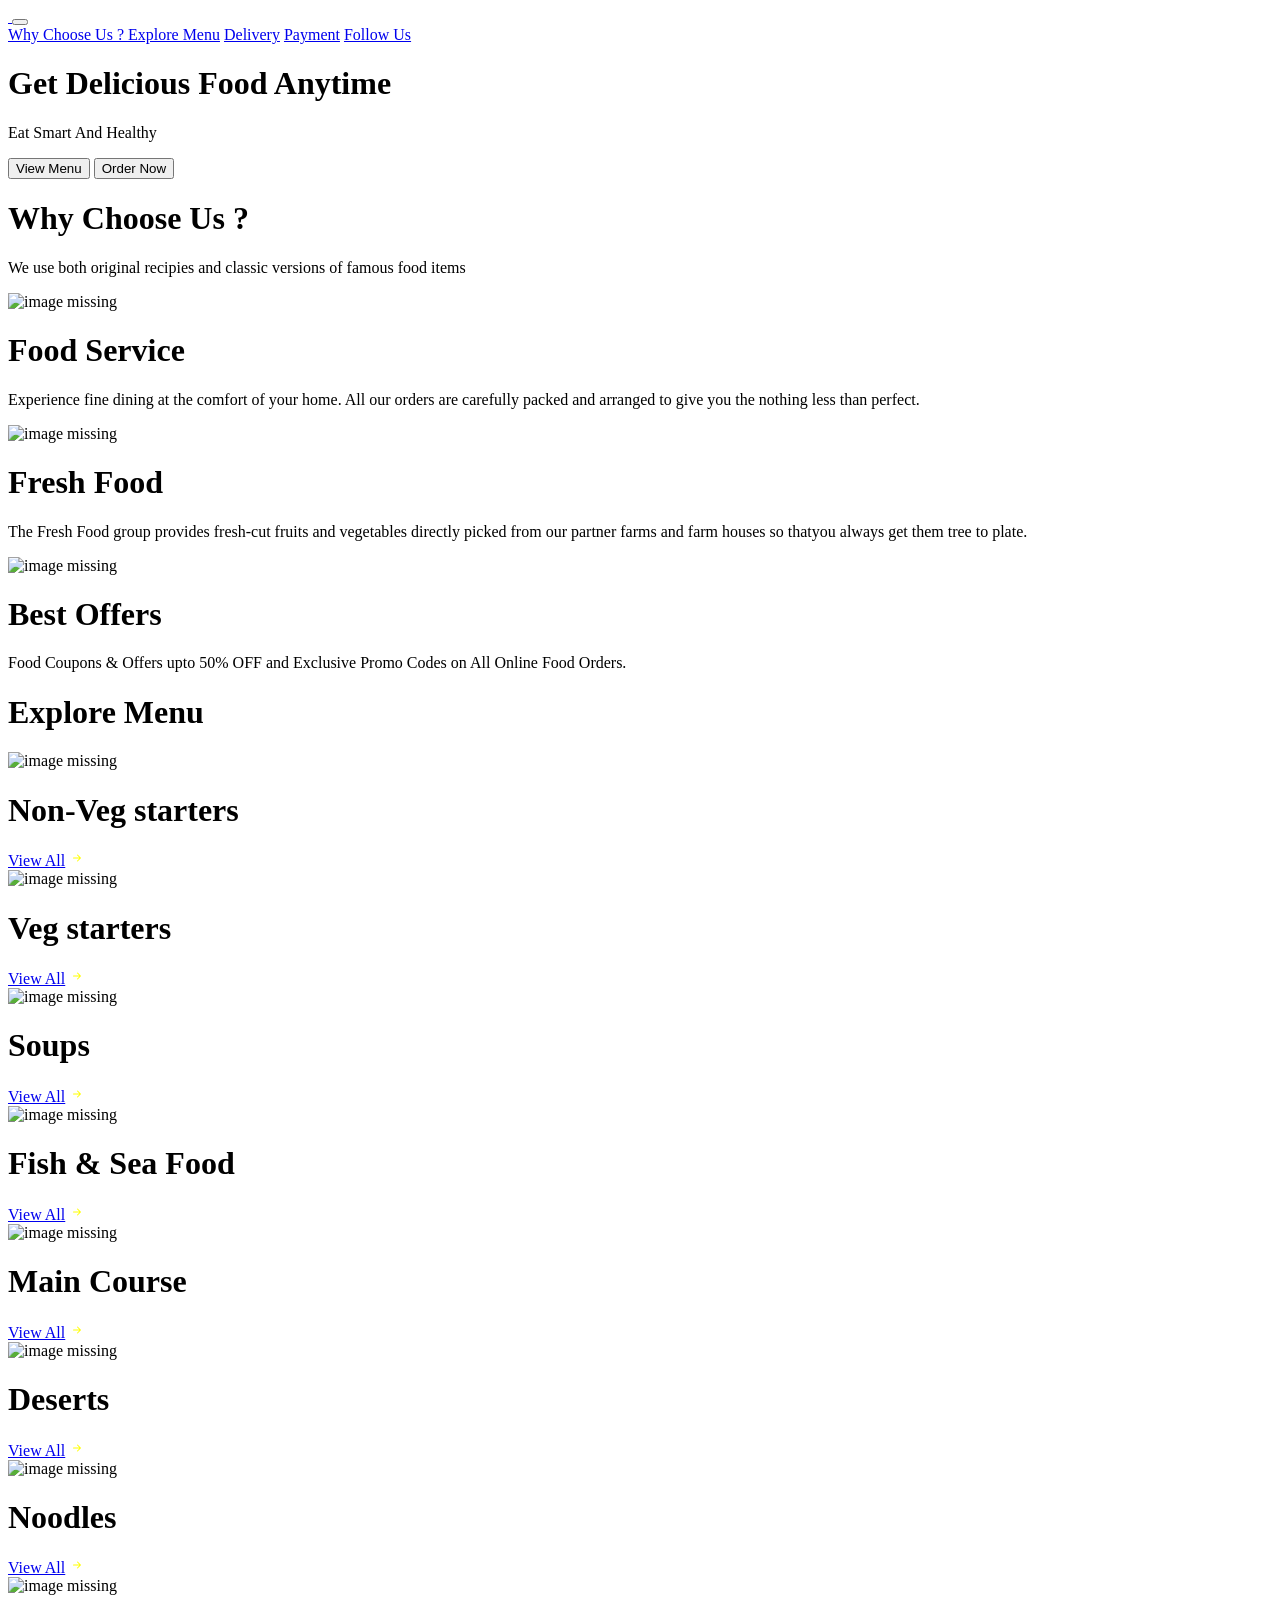
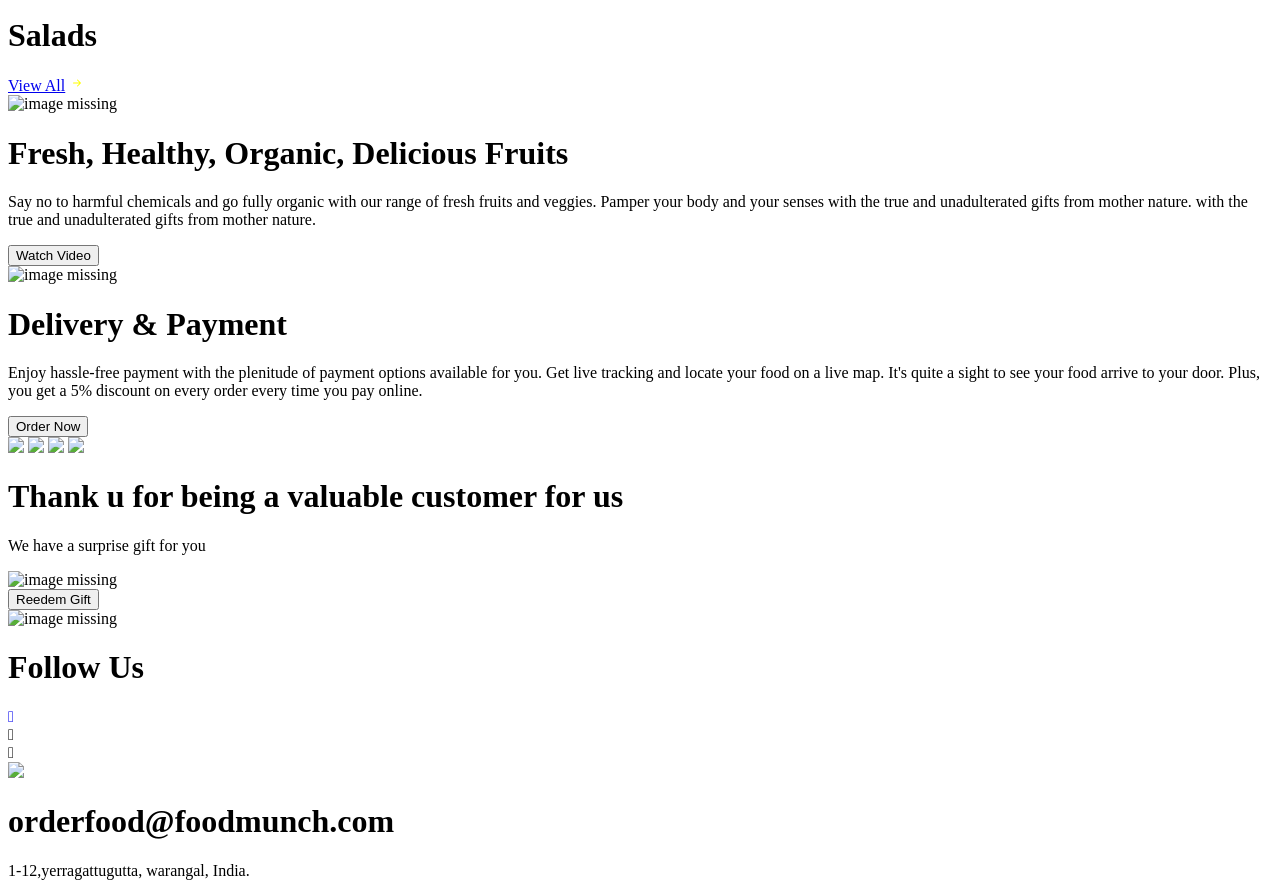
==== restaurant.html @ f9354b19 "Add files via upload" ====
<!DOCTYPE html>
<!-- saved from url=(0038)file:///C:/Users/raman/restaurant.html -->
<html lang="en"><head><meta http-equiv="Content-Type" content="text/html; charset=UTF-8">
    
    <meta name="viewport" content="width=device-width, initial-scale=1.0">
    <title>restaurant</title>
    <link rel="stylesheet" href="./restaurant_files/bootstrap.min.css" integrity="sha384-JcKb8q3iqJ61gNV9KGb8thSsNjpSL0n8PARn9HuZOnIxN0hoP+VmmDGMN5t9UJ0Z" crossorigin="anonymous">
    <script src="./restaurant_files/jquery-3.5.1.slim.min.js.download" integrity="sha384-DfXdz2htPH0lsSSs5nCTpuj/zy4C+OGpamoFVy38MVBnE+IbbVYUew+OrCXaRkfj" crossorigin="anonymous"></script>
    <script src="./restaurant_files/popper.min.js.download" integrity="sha384-9/reFTGAW83EW2RDu2S0VKaIzap3H66lZH81PoYlFhbGU+6BZp6G7niu735Sk7lN" crossorigin="anonymous"></script>
    <script src="./restaurant_files/bootstrap.min.js.download" integrity="sha384-B4gt1jrGC7Jh4AgTPSdUtOBvfO8shuf57BaghqFfPlYxofvL8/KUEfYiJOMMV+rV" crossorigin="anonymous"></script>
    <script src="./restaurant_files/20c5629a29.js.download" crossorigin="anonymous"></script><style media="all" id="fa-v4-font-face">/*!
 * Font Awesome Free 5.15.4 by @fontawesome - https://fontawesome.com
 * License - https://fontawesome.com/license/free (Icons: CC BY 4.0, Fonts: SIL OFL 1.1, Code: MIT License)
 */@font-face{font-family:"FontAwesome";font-display:block;src:url(https://ka-f.fontawesome.com/releases/v5.15.4/webfonts/free-fa-solid-900.eot);src:url(https://ka-f.fontawesome.com/releases/v5.15.4/webfonts/free-fa-solid-900.eot?#iefix) format("embedded-opentype"),url(https://ka-f.fontawesome.com/releases/v5.15.4/webfonts/free-fa-solid-900.woff2) format("woff2"),url(https://ka-f.fontawesome.com/releases/v5.15.4/webfonts/free-fa-solid-900.woff) format("woff"),url(https://ka-f.fontawesome.com/releases/v5.15.4/webfonts/free-fa-solid-900.ttf) format("truetype"),url(https://ka-f.fontawesome.com/releases/v5.15.4/webfonts/free-fa-solid-900.svg#fontawesome) format("svg")}@font-face{font-family:"FontAwesome";font-display:block;src:url(https://ka-f.fontawesome.com/releases/v5.15.4/webfonts/free-fa-brands-400.eot);src:url(https://ka-f.fontawesome.com/releases/v5.15.4/webfonts/free-fa-brands-400.eot?#iefix) format("embedded-opentype"),url(https://ka-f.fontawesome.com/releases/v5.15.4/webfonts/free-fa-brands-400.woff2) format("woff2"),url(https://ka-f.fontawesome.com/releases/v5.15.4/webfonts/free-fa-brands-400.woff) format("woff"),url(https://ka-f.fontawesome.com/releases/v5.15.4/webfonts/free-fa-brands-400.ttf) format("truetype"),url(https://ka-f.fontawesome.com/releases/v5.15.4/webfonts/free-fa-brands-400.svg#fontawesome) format("svg")}@font-face{font-family:"FontAwesome";font-display:block;src:url(https://ka-f.fontawesome.com/releases/v5.15.4/webfonts/free-fa-regular-400.eot);src:url(https://ka-f.fontawesome.com/releases/v5.15.4/webfonts/free-fa-regular-400.eot?#iefix) format("embedded-opentype"),url(https://ka-f.fontawesome.com/releases/v5.15.4/webfonts/free-fa-regular-400.woff2) format("woff2"),url(https://ka-f.fontawesome.com/releases/v5.15.4/webfonts/free-fa-regular-400.woff) format("woff"),url(https://ka-f.fontawesome.com/releases/v5.15.4/webfonts/free-fa-regular-400.ttf) format("truetype"),url(https://ka-f.fontawesome.com/releases/v5.15.4/webfonts/free-fa-regular-400.svg#fontawesome) format("svg");unicode-range:U+f004-f005,U+f007,U+f017,U+f022,U+f024,U+f02e,U+f03e,U+f044,U+f057-f059,U+f06e,U+f070,U+f075,U+f07b-f07c,U+f080,U+f086,U+f089,U+f094,U+f09d,U+f0a0,U+f0a4-f0a7,U+f0c5,U+f0c7-f0c8,U+f0e0,U+f0eb,U+f0f3,U+f0f8,U+f0fe,U+f111,U+f118-f11a,U+f11c,U+f133,U+f144,U+f146,U+f14a,U+f14d-f14e,U+f150-f152,U+f15b-f15c,U+f164-f165,U+f185-f186,U+f191-f192,U+f1ad,U+f1c1-f1c9,U+f1cd,U+f1d8,U+f1e3,U+f1ea,U+f1f6,U+f1f9,U+f20a,U+f247-f249,U+f24d,U+f254-f25b,U+f25d,U+f271-f274,U+f279,U+f28b,U+f28d,U+f2b5-f2b6,U+f2b9,U+f2bb,U+f2bd,U+f2c1-f2c2,U+f2d0,U+f2d2,U+f2dc,U+f2ed,U+f3a5,U+f3d1,U+f410}@font-face{font-family:"FontAwesome";font-display:block;src:url(https://ka-f.fontawesome.com/releases/v5.15.4/webfonts/free-fa-v4deprecations.eot);src:url(https://ka-f.fontawesome.com/releases/v5.15.4/webfonts/free-fa-v4deprecations.eot?#iefix) format("embedded-opentype"),url(https://ka-f.fontawesome.com/releases/v5.15.4/webfonts/free-fa-v4deprecations.woff2) format("woff2"),url(https://ka-f.fontawesome.com/releases/v5.15.4/webfonts/free-fa-v4deprecations.woff) format("woff"),url(https://ka-f.fontawesome.com/releases/v5.15.4/webfonts/free-fa-v4deprecations.ttf) format("truetype"),url(https://ka-f.fontawesome.com/releases/v5.15.4/webfonts/free-fa-v4deprecations.svg#fontawesome) format("svg");unicode-range:U+f003,U+f006,U+f014,U+f016,U+f01a-f01b,U+f01d,U+f040,U+f045-f047,U+f05c-f05d,U+f07d-f07e,U+f087-f088,U+f08a-f08b,U+f08e,U+f090,U+f096-f097,U+f0a2,U+f0e4-f0e6,U+f0ec-f0ee,U+f0f5-f0f7,U+f10c,U+f112,U+f114-f115,U+f11d,U+f123,U+f132,U+f145,U+f147-f149,U+f14c,U+f166,U+f16a,U+f172,U+f175-f178,U+f18e,U+f190,U+f196,U+f1b1,U+f1d9,U+f1db,U+f1f7,U+f20c,U+f219,U+f230,U+f24a,U+f250,U+f278,U+f27b,U+f283,U+f28c,U+f28e,U+f29b-f29c,U+f2b7,U+f2ba,U+f2bc,U+f2be,U+f2c0,U+f2c3,U+f2d3-f2d4}</style><style media="all" id="fa-v4-shims">/*!
 * Font Awesome Free 5.15.4 by @fontawesome - https://fontawesome.com
 * License - https://fontawesome.com/license/free (Icons: CC BY 4.0, Fonts: SIL OFL 1.1, Code: MIT License)
 */.fa.fa-glass:before{content:"\f000"}.fa.fa-meetup{font-family:"Font Awesome 5 Brands";font-weight:400}.fa.fa-star-o{font-family:"Font Awesome 5 Free";font-weight:400}.fa.fa-star-o:before{content:"\f005"}.fa.fa-close:before,.fa.fa-remove:before{content:"\f00d"}.fa.fa-gear:before{content:"\f013"}.fa.fa-trash-o{font-family:"Font Awesome 5 Free";font-weight:400}.fa.fa-trash-o:before{content:"\f2ed"}.fa.fa-file-o{font-family:"Font Awesome 5 Free";font-weight:400}.fa.fa-file-o:before{content:"\f15b"}.fa.fa-clock-o{font-family:"Font Awesome 5 Free";font-weight:400}.fa.fa-clock-o:before{content:"\f017"}.fa.fa-arrow-circle-o-down{font-family:"Font Awesome 5 Free";font-weight:400}.fa.fa-arrow-circle-o-down:before{content:"\f358"}.fa.fa-arrow-circle-o-up{font-family:"Font Awesome 5 Free";font-weight:400}.fa.fa-arrow-circle-o-up:before{content:"\f35b"}.fa.fa-play-circle-o{font-family:"Font Awesome 5 Free";font-weight:400}.fa.fa-play-circle-o:before{content:"\f144"}.fa.fa-repeat:before,.fa.fa-rotate-right:before{content:"\f01e"}.fa.fa-refresh:before{content:"\f021"}.fa.fa-list-alt{font-family:"Font Awesome 5 Free";font-weight:400}.fa.fa-dedent:before{content:"\f03b"}.fa.fa-video-camera:before{content:"\f03d"}.fa.fa-picture-o{font-family:"Font Awesome 5 Free";font-weight:400}.fa.fa-picture-o:before{content:"\f03e"}.fa.fa-photo{font-family:"Font Awesome 5 Free";font-weight:400}.fa.fa-photo:before{content:"\f03e"}.fa.fa-image{font-family:"Font Awesome 5 Free";font-weight:400}.fa.fa-image:before{content:"\f03e"}.fa.fa-pencil:before{content:"\f303"}.fa.fa-map-marker:before{content:"\f3c5"}.fa.fa-pencil-square-o{font-family:"Font Awesome 5 Free";font-weight:400}.fa.fa-pencil-square-o:before{content:"\f044"}.fa.fa-share-square-o{font-family:"Font Awesome 5 Free";font-weight:400}.fa.fa-share-square-o:before{content:"\f14d"}.fa.fa-check-square-o{font-family:"Font Awesome 5 Free";font-weight:400}.fa.fa-check-square-o:before{content:"\f14a"}.fa.fa-arrows:before{content:"\f0b2"}.fa.fa-times-circle-o{font-family:"Font Awesome 5 Free";font-weight:400}.fa.fa-times-circle-o:before{content:"\f057"}.fa.fa-check-circle-o{font-family:"Font Awesome 5 Free";font-weight:400}.fa.fa-check-circle-o:before{content:"\f058"}.fa.fa-mail-forward:before{content:"\f064"}.fa.fa-expand:before{content:"\f424"}.fa.fa-compress:before{content:"\f422"}.fa.fa-eye,.fa.fa-eye-slash{font-family:"Font Awesome 5 Free";font-weight:400}.fa.fa-warning:before{content:"\f071"}.fa.fa-calendar:before{content:"\f073"}.fa.fa-arrows-v:before{content:"\f338"}.fa.fa-arrows-h:before{content:"\f337"}.fa.fa-bar-chart{font-family:"Font Awesome 5 Free";font-weight:400}.fa.fa-bar-chart:before{content:"\f080"}.fa.fa-bar-chart-o{font-family:"Font Awesome 5 Free";font-weight:400}.fa.fa-bar-chart-o:before{content:"\f080"}.fa.fa-facebook-square,.fa.fa-twitter-square{font-family:"Font Awesome 5 Brands";font-weight:400}.fa.fa-gears:before{content:"\f085"}.fa.fa-thumbs-o-up{font-family:"Font Awesome 5 Free";font-weight:400}.fa.fa-thumbs-o-up:before{content:"\f164"}.fa.fa-thumbs-o-down{font-family:"Font Awesome 5 Free";font-weight:400}.fa.fa-thumbs-o-down:before{content:"\f165"}.fa.fa-heart-o{font-family:"Font Awesome 5 Free";font-weight:400}.fa.fa-heart-o:before{content:"\f004"}.fa.fa-sign-out:before{content:"\f2f5"}.fa.fa-linkedin-square{font-family:"Font Awesome 5 Brands";font-weight:400}.fa.fa-linkedin-square:before{content:"\f08c"}.fa.fa-thumb-tack:before{content:"\f08d"}.fa.fa-external-link:before{content:"\f35d"}.fa.fa-sign-in:before{content:"\f2f6"}.fa.fa-github-square{font-family:"Font Awesome 5 Brands";font-weight:400}.fa.fa-lemon-o{font-family:"Font Awesome 5 Free";font-weight:400}.fa.fa-lemon-o:before{content:"\f094"}.fa.fa-square-o{font-family:"Font Awesome 5 Free";font-weight:400}.fa.fa-square-o:before{content:"\f0c8"}.fa.fa-bookmark-o{font-family:"Font Awesome 5 Free";font-weight:400}.fa.fa-bookmark-o:before{content:"\f02e"}.fa.fa-facebook,.fa.fa-twitter{font-family:"Font Awesome 5 Brands";font-weight:400}.fa.fa-facebook:before{content:"\f39e"}.fa.fa-facebook-f{font-family:"Font Awesome 5 Brands";font-weight:400}.fa.fa-facebook-f:before{content:"\f39e"}.fa.fa-github{font-family:"Font Awesome 5 Brands";font-weight:400}.fa.fa-credit-card{font-family:"Font Awesome 5 Free";font-weight:400}.fa.fa-feed:before{content:"\f09e"}.fa.fa-hdd-o{font-family:"Font Awesome 5 Free";font-weight:400}.fa.fa-hdd-o:before{content:"\f0a0"}.fa.fa-hand-o-right{font-family:"Font Awesome 5 Free";font-weight:400}.fa.fa-hand-o-right:before{content:"\f0a4"}.fa.fa-hand-o-left{font-family:"Font Awesome 5 Free";font-weight:400}.fa.fa-hand-o-left:before{content:"\f0a5"}.fa.fa-hand-o-up{font-family:"Font Awesome 5 Free";font-weight:400}.fa.fa-hand-o-up:before{content:"\f0a6"}.fa.fa-hand-o-down{font-family:"Font Awesome 5 Free";font-weight:400}.fa.fa-hand-o-down:before{content:"\f0a7"}.fa.fa-arrows-alt:before{content:"\f31e"}.fa.fa-group:before{content:"\f0c0"}.fa.fa-chain:before{content:"\f0c1"}.fa.fa-scissors:before{content:"\f0c4"}.fa.fa-files-o{font-family:"Font Awesome 5 Free";font-weight:400}.fa.fa-files-o:before{content:"\f0c5"}.fa.fa-floppy-o{font-family:"Font Awesome 5 Free";font-weight:400}.fa.fa-floppy-o:before{content:"\f0c7"}.fa.fa-navicon:before,.fa.fa-reorder:before{content:"\f0c9"}.fa.fa-google-plus,.fa.fa-google-plus-square,.fa.fa-pinterest,.fa.fa-pinterest-square{font-family:"Font Awesome 5 Brands";font-weight:400}.fa.fa-google-plus:before{content:"\f0d5"}.fa.fa-money{font-family:"Font Awesome 5 Free";font-weight:400}.fa.fa-money:before{content:"\f3d1"}.fa.fa-unsorted:before{content:"\f0dc"}.fa.fa-sort-desc:before{content:"\f0dd"}.fa.fa-sort-asc:before{content:"\f0de"}.fa.fa-linkedin{font-family:"Font Awesome 5 Brands";font-weight:400}.fa.fa-linkedin:before{content:"\f0e1"}.fa.fa-rotate-left:before{content:"\f0e2"}.fa.fa-legal:before{content:"\f0e3"}.fa.fa-dashboard:before,.fa.fa-tachometer:before{content:"\f3fd"}.fa.fa-comment-o{font-family:"Font Awesome 5 Free";font-weight:400}.fa.fa-comment-o:before{content:"\f075"}.fa.fa-comments-o{font-family:"Font Awesome 5 Free";font-weight:400}.fa.fa-comments-o:before{content:"\f086"}.fa.fa-flash:before{content:"\f0e7"}.fa.fa-clipboard,.fa.fa-paste{font-family:"Font Awesome 5 Free";font-weight:400}.fa.fa-paste:before{content:"\f328"}.fa.fa-lightbulb-o{font-family:"Font Awesome 5 Free";font-weight:400}.fa.fa-lightbulb-o:before{content:"\f0eb"}.fa.fa-exchange:before{content:"\f362"}.fa.fa-cloud-download:before{content:"\f381"}.fa.fa-cloud-upload:before{content:"\f382"}.fa.fa-bell-o{font-family:"Font Awesome 5 Free";font-weight:400}.fa.fa-bell-o:before{content:"\f0f3"}.fa.fa-cutlery:before{content:"\f2e7"}.fa.fa-file-text-o{font-family:"Font Awesome 5 Free";font-weight:400}.fa.fa-file-text-o:before{content:"\f15c"}.fa.fa-building-o{font-family:"Font Awesome 5 Free";font-weight:400}.fa.fa-building-o:before{content:"\f1ad"}.fa.fa-hospital-o{font-family:"Font Awesome 5 Free";font-weight:400}.fa.fa-hospital-o:before{content:"\f0f8"}.fa.fa-tablet:before{content:"\f3fa"}.fa.fa-mobile-phone:before,.fa.fa-mobile:before{content:"\f3cd"}.fa.fa-circle-o{font-family:"Font Awesome 5 Free";font-weight:400}.fa.fa-circle-o:before{content:"\f111"}.fa.fa-mail-reply:before{content:"\f3e5"}.fa.fa-github-alt{font-family:"Font Awesome 5 Brands";font-weight:400}.fa.fa-folder-o{font-family:"Font Awesome 5 Free";font-weight:400}.fa.fa-folder-o:before{content:"\f07b"}.fa.fa-folder-open-o{font-family:"Font Awesome 5 Free";font-weight:400}.fa.fa-folder-open-o:before{content:"\f07c"}.fa.fa-smile-o{font-family:"Font Awesome 5 Free";font-weight:400}.fa.fa-smile-o:before{content:"\f118"}.fa.fa-frown-o{font-family:"Font Awesome 5 Free";font-weight:400}.fa.fa-frown-o:before{content:"\f119"}.fa.fa-meh-o{font-family:"Font Awesome 5 Free";font-weight:400}.fa.fa-meh-o:before{content:"\f11a"}.fa.fa-keyboard-o{font-family:"Font Awesome 5 Free";font-weight:400}.fa.fa-keyboard-o:before{content:"\f11c"}.fa.fa-flag-o{font-family:"Font Awesome 5 Free";font-weight:400}.fa.fa-flag-o:before{content:"\f024"}.fa.fa-mail-reply-all:before{content:"\f122"}.fa.fa-star-half-o{font-family:"Font Awesome 5 Free";font-weight:400}.fa.fa-star-half-o:before{content:"\f089"}.fa.fa-star-half-empty{font-family:"Font Awesome 5 Free";font-weight:400}.fa.fa-star-half-empty:before{content:"\f089"}.fa.fa-star-half-full{font-family:"Font Awesome 5 Free";font-weight:400}.fa.fa-star-half-full:before{content:"\f089"}.fa.fa-code-fork:before{content:"\f126"}.fa.fa-chain-broken:before{content:"\f127"}.fa.fa-shield:before{content:"\f3ed"}.fa.fa-calendar-o{font-family:"Font Awesome 5 Free";font-weight:400}.fa.fa-calendar-o:before{content:"\f133"}.fa.fa-css3,.fa.fa-html5,.fa.fa-maxcdn{font-family:"Font Awesome 5 Brands";font-weight:400}.fa.fa-ticket:before{content:"\f3ff"}.fa.fa-minus-square-o{font-family:"Font Awesome 5 Free";font-weight:400}.fa.fa-minus-square-o:before{content:"\f146"}.fa.fa-level-up:before{content:"\f3bf"}.fa.fa-level-down:before{content:"\f3be"}.fa.fa-pencil-square:before{content:"\f14b"}.fa.fa-external-link-square:before{content:"\f360"}.fa.fa-compass{font-family:"Font Awesome 5 Free";font-weight:400}.fa.fa-caret-square-o-down{font-family:"Font Awesome 5 Free";font-weight:400}.fa.fa-caret-square-o-down:before{content:"\f150"}.fa.fa-toggle-down{font-family:"Font Awesome 5 Free";font-weight:400}.fa.fa-toggle-down:before{content:"\f150"}.fa.fa-caret-square-o-up{font-family:"Font Awesome 5 Free";font-weight:400}.fa.fa-caret-square-o-up:before{content:"\f151"}.fa.fa-toggle-up{font-family:"Font Awesome 5 Free";font-weight:400}.fa.fa-toggle-up:before{content:"\f151"}.fa.fa-caret-square-o-right{font-family:"Font Awesome 5 Free";font-weight:400}.fa.fa-caret-square-o-right:before{content:"\f152"}.fa.fa-toggle-right{font-family:"Font Awesome 5 Free";font-weight:400}.fa.fa-toggle-right:before{content:"\f152"}.fa.fa-eur:before,.fa.fa-euro:before{content:"\f153"}.fa.fa-gbp:before{content:"\f154"}.fa.fa-dollar:before,.fa.fa-usd:before{content:"\f155"}.fa.fa-inr:before,.fa.fa-rupee:before{content:"\f156"}.fa.fa-cny:before,.fa.fa-jpy:before,.fa.fa-rmb:before,.fa.fa-yen:before{content:"\f157"}.fa.fa-rouble:before,.fa.fa-rub:before,.fa.fa-ruble:before{content:"\f158"}.fa.fa-krw:before,.fa.fa-won:before{content:"\f159"}.fa.fa-bitcoin,.fa.fa-btc{font-family:"Font Awesome 5 Brands";font-weight:400}.fa.fa-bitcoin:before{content:"\f15a"}.fa.fa-file-text:before{content:"\f15c"}.fa.fa-sort-alpha-asc:before{content:"\f15d"}.fa.fa-sort-alpha-desc:before{content:"\f881"}.fa.fa-sort-amount-asc:before{content:"\f160"}.fa.fa-sort-amount-desc:before{content:"\f884"}.fa.fa-sort-numeric-asc:before{content:"\f162"}.fa.fa-sort-numeric-desc:before{content:"\f886"}.fa.fa-xing,.fa.fa-xing-square,.fa.fa-youtube,.fa.fa-youtube-play,.fa.fa-youtube-square{font-family:"Font Awesome 5 Brands";font-weight:400}.fa.fa-youtube-play:before{content:"\f167"}.fa.fa-adn,.fa.fa-bitbucket,.fa.fa-bitbucket-square,.fa.fa-dropbox,.fa.fa-flickr,.fa.fa-instagram,.fa.fa-stack-overflow{font-family:"Font Awesome 5 Brands";font-weight:400}.fa.fa-bitbucket-square:before{content:"\f171"}.fa.fa-tumblr,.fa.fa-tumblr-square{font-family:"Font Awesome 5 Brands";font-weight:400}.fa.fa-long-arrow-down:before{content:"\f309"}.fa.fa-long-arrow-up:before{content:"\f30c"}.fa.fa-long-arrow-left:before{content:"\f30a"}.fa.fa-long-arrow-right:before{content:"\f30b"}.fa.fa-android,.fa.fa-apple,.fa.fa-dribbble,.fa.fa-foursquare,.fa.fa-gittip,.fa.fa-gratipay,.fa.fa-linux,.fa.fa-skype,.fa.fa-trello,.fa.fa-windows{font-family:"Font Awesome 5 Brands";font-weight:400}.fa.fa-gittip:before{content:"\f184"}.fa.fa-sun-o{font-family:"Font Awesome 5 Free";font-weight:400}.fa.fa-sun-o:before{content:"\f185"}.fa.fa-moon-o{font-family:"Font Awesome 5 Free";font-weight:400}.fa.fa-moon-o:before{content:"\f186"}.fa.fa-pagelines,.fa.fa-renren,.fa.fa-stack-exchange,.fa.fa-vk,.fa.fa-weibo{font-family:"Font Awesome 5 Brands";font-weight:400}.fa.fa-arrow-circle-o-right{font-family:"Font Awesome 5 Free";font-weight:400}.fa.fa-arrow-circle-o-right:before{content:"\f35a"}.fa.fa-arrow-circle-o-left{font-family:"Font Awesome 5 Free";font-weight:400}.fa.fa-arrow-circle-o-left:before{content:"\f359"}.fa.fa-caret-square-o-left{font-family:"Font Awesome 5 Free";font-weight:400}.fa.fa-caret-square-o-left:before{content:"\f191"}.fa.fa-toggle-left{font-family:"Font Awesome 5 Free";font-weight:400}.fa.fa-toggle-left:before{content:"\f191"}.fa.fa-dot-circle-o{font-family:"Font Awesome 5 Free";font-weight:400}.fa.fa-dot-circle-o:before{content:"\f192"}.fa.fa-vimeo-square{font-family:"Font Awesome 5 Brands";font-weight:400}.fa.fa-try:before,.fa.fa-turkish-lira:before{content:"\f195"}.fa.fa-plus-square-o{font-family:"Font Awesome 5 Free";font-weight:400}.fa.fa-plus-square-o:before{content:"\f0fe"}.fa.fa-openid,.fa.fa-slack,.fa.fa-wordpress{font-family:"Font Awesome 5 Brands";font-weight:400}.fa.fa-bank:before,.fa.fa-institution:before{content:"\f19c"}.fa.fa-mortar-board:before{content:"\f19d"}.fa.fa-delicious,.fa.fa-digg,.fa.fa-drupal,.fa.fa-google,.fa.fa-joomla,.fa.fa-pied-piper-alt,.fa.fa-pied-piper-pp,.fa.fa-reddit,.fa.fa-reddit-square,.fa.fa-stumbleupon,.fa.fa-stumbleupon-circle,.fa.fa-yahoo{font-family:"Font Awesome 5 Brands";font-weight:400}.fa.fa-spoon:before{content:"\f2e5"}.fa.fa-behance,.fa.fa-behance-square,.fa.fa-steam,.fa.fa-steam-square{font-family:"Font Awesome 5 Brands";font-weight:400}.fa.fa-automobile:before{content:"\f1b9"}.fa.fa-envelope-o{font-family:"Font Awesome 5 Free";font-weight:400}.fa.fa-envelope-o:before{content:"\f0e0"}.fa.fa-deviantart,.fa.fa-soundcloud,.fa.fa-spotify{font-family:"Font Awesome 5 Brands";font-weight:400}.fa.fa-file-pdf-o{font-family:"Font Awesome 5 Free";font-weight:400}.fa.fa-file-pdf-o:before{content:"\f1c1"}.fa.fa-file-word-o{font-family:"Font Awesome 5 Free";font-weight:400}.fa.fa-file-word-o:before{content:"\f1c2"}.fa.fa-file-excel-o{font-family:"Font Awesome 5 Free";font-weight:400}.fa.fa-file-excel-o:before{content:"\f1c3"}.fa.fa-file-powerpoint-o{font-family:"Font Awesome 5 Free";font-weight:400}.fa.fa-file-powerpoint-o:before{content:"\f1c4"}.fa.fa-file-image-o{font-family:"Font Awesome 5 Free";font-weight:400}.fa.fa-file-image-o:before{content:"\f1c5"}.fa.fa-file-photo-o{font-family:"Font Awesome 5 Free";font-weight:400}.fa.fa-file-photo-o:before{content:"\f1c5"}.fa.fa-file-picture-o{font-family:"Font Awesome 5 Free";font-weight:400}.fa.fa-file-picture-o:before{content:"\f1c5"}.fa.fa-file-archive-o{font-family:"Font Awesome 5 Free";font-weight:400}.fa.fa-file-archive-o:before{content:"\f1c6"}.fa.fa-file-zip-o{font-family:"Font Awesome 5 Free";font-weight:400}.fa.fa-file-zip-o:before{content:"\f1c6"}.fa.fa-file-audio-o{font-family:"Font Awesome 5 Free";font-weight:400}.fa.fa-file-audio-o:before{content:"\f1c7"}.fa.fa-file-sound-o{font-family:"Font Awesome 5 Free";font-weight:400}.fa.fa-file-sound-o:before{content:"\f1c7"}.fa.fa-file-video-o{font-family:"Font Awesome 5 Free";font-weight:400}.fa.fa-file-video-o:before{content:"\f1c8"}.fa.fa-file-movie-o{font-family:"Font Awesome 5 Free";font-weight:400}.fa.fa-file-movie-o:before{content:"\f1c8"}.fa.fa-file-code-o{font-family:"Font Awesome 5 Free";font-weight:400}.fa.fa-file-code-o:before{content:"\f1c9"}.fa.fa-codepen,.fa.fa-jsfiddle,.fa.fa-vine{font-family:"Font Awesome 5 Brands";font-weight:400}.fa.fa-life-bouy,.fa.fa-life-ring{font-family:"Font Awesome 5 Free";font-weight:400}.fa.fa-life-bouy:before{content:"\f1cd"}.fa.fa-life-buoy{font-family:"Font Awesome 5 Free";font-weight:400}.fa.fa-life-buoy:before{content:"\f1cd"}.fa.fa-life-saver{font-family:"Font Awesome 5 Free";font-weight:400}.fa.fa-life-saver:before{content:"\f1cd"}.fa.fa-support{font-family:"Font Awesome 5 Free";font-weight:400}.fa.fa-support:before{content:"\f1cd"}.fa.fa-circle-o-notch:before{content:"\f1ce"}.fa.fa-ra,.fa.fa-rebel{font-family:"Font Awesome 5 Brands";font-weight:400}.fa.fa-ra:before{content:"\f1d0"}.fa.fa-resistance{font-family:"Font Awesome 5 Brands";font-weight:400}.fa.fa-resistance:before{content:"\f1d0"}.fa.fa-empire,.fa.fa-ge{font-family:"Font Awesome 5 Brands";font-weight:400}.fa.fa-ge:before{content:"\f1d1"}.fa.fa-git,.fa.fa-git-square,.fa.fa-hacker-news,.fa.fa-y-combinator-square{font-family:"Font Awesome 5 Brands";font-weight:400}.fa.fa-y-combinator-square:before{content:"\f1d4"}.fa.fa-yc-square{font-family:"Font Awesome 5 Brands";font-weight:400}.fa.fa-yc-square:before{content:"\f1d4"}.fa.fa-qq,.fa.fa-tencent-weibo,.fa.fa-wechat,.fa.fa-weixin{font-family:"Font Awesome 5 Brands";font-weight:400}.fa.fa-wechat:before{content:"\f1d7"}.fa.fa-send:before{content:"\f1d8"}.fa.fa-paper-plane-o{font-family:"Font Awesome 5 Free";font-weight:400}.fa.fa-paper-plane-o:before{content:"\f1d8"}.fa.fa-send-o{font-family:"Font Awesome 5 Free";font-weight:400}.fa.fa-send-o:before{content:"\f1d8"}.fa.fa-circle-thin{font-family:"Font Awesome 5 Free";font-weight:400}.fa.fa-circle-thin:before{content:"\f111"}.fa.fa-header:before{content:"\f1dc"}.fa.fa-sliders:before{content:"\f1de"}.fa.fa-futbol-o{font-family:"Font Awesome 5 Free";font-weight:400}.fa.fa-futbol-o:before{content:"\f1e3"}.fa.fa-soccer-ball-o{font-family:"Font Awesome 5 Free";font-weight:400}.fa.fa-soccer-ball-o:before{content:"\f1e3"}.fa.fa-slideshare,.fa.fa-twitch,.fa.fa-yelp{font-family:"Font Awesome 5 Brands";font-weight:400}.fa.fa-newspaper-o{font-family:"Font Awesome 5 Free";font-weight:400}.fa.fa-newspaper-o:before{content:"\f1ea"}.fa.fa-cc-amex,.fa.fa-cc-discover,.fa.fa-cc-mastercard,.fa.fa-cc-paypal,.fa.fa-cc-stripe,.fa.fa-cc-visa,.fa.fa-google-wallet,.fa.fa-paypal{font-family:"Font Awesome 5 Brands";font-weight:400}.fa.fa-bell-slash-o{font-family:"Font Awesome 5 Free";font-weight:400}.fa.fa-bell-slash-o:before{content:"\f1f6"}.fa.fa-trash:before{content:"\f2ed"}.fa.fa-copyright{font-family:"Font Awesome 5 Free";font-weight:400}.fa.fa-eyedropper:before{content:"\f1fb"}.fa.fa-area-chart:before{content:"\f1fe"}.fa.fa-pie-chart:before{content:"\f200"}.fa.fa-line-chart:before{content:"\f201"}.fa.fa-angellist,.fa.fa-ioxhost,.fa.fa-lastfm,.fa.fa-lastfm-square{font-family:"Font Awesome 5 Brands";font-weight:400}.fa.fa-cc{font-family:"Font Awesome 5 Free";font-weight:400}.fa.fa-cc:before{content:"\f20a"}.fa.fa-ils:before,.fa.fa-shekel:before,.fa.fa-sheqel:before{content:"\f20b"}.fa.fa-meanpath{font-family:"Font Awesome 5 Brands";font-weight:400}.fa.fa-meanpath:before{content:"\f2b4"}.fa.fa-buysellads,.fa.fa-connectdevelop,.fa.fa-dashcube,.fa.fa-forumbee,.fa.fa-leanpub,.fa.fa-sellsy,.fa.fa-shirtsinbulk,.fa.fa-simplybuilt,.fa.fa-skyatlas{font-family:"Font Awesome 5 Brands";font-weight:400}.fa.fa-diamond{font-family:"Font Awesome 5 Free";font-weight:400}.fa.fa-diamond:before{content:"\f3a5"}.fa.fa-intersex:before{content:"\f224"}.fa.fa-facebook-official{font-family:"Font Awesome 5 Brands";font-weight:400}.fa.fa-facebook-official:before{content:"\f09a"}.fa.fa-pinterest-p,.fa.fa-whatsapp{font-family:"Font Awesome 5 Brands";font-weight:400}.fa.fa-hotel:before{content:"\f236"}.fa.fa-medium,.fa.fa-viacoin,.fa.fa-y-combinator,.fa.fa-yc{font-family:"Font Awesome 5 Brands";font-weight:400}.fa.fa-yc:before{content:"\f23b"}.fa.fa-expeditedssl,.fa.fa-opencart,.fa.fa-optin-monster{font-family:"Font Awesome 5 Brands";font-weight:400}.fa.fa-battery-4:before,.fa.fa-battery:before{content:"\f240"}.fa.fa-battery-3:before{content:"\f241"}.fa.fa-battery-2:before{content:"\f242"}.fa.fa-battery-1:before{content:"\f243"}.fa.fa-battery-0:before{content:"\f244"}.fa.fa-object-group,.fa.fa-object-ungroup,.fa.fa-sticky-note-o{font-family:"Font Awesome 5 Free";font-weight:400}.fa.fa-sticky-note-o:before{content:"\f249"}.fa.fa-cc-diners-club,.fa.fa-cc-jcb{font-family:"Font Awesome 5 Brands";font-weight:400}.fa.fa-clone,.fa.fa-hourglass-o{font-family:"Font Awesome 5 Free";font-weight:400}.fa.fa-hourglass-o:before{content:"\f254"}.fa.fa-hourglass-1:before{content:"\f251"}.fa.fa-hourglass-2:before{content:"\f252"}.fa.fa-hourglass-3:before{content:"\f253"}.fa.fa-hand-rock-o{font-family:"Font Awesome 5 Free";font-weight:400}.fa.fa-hand-rock-o:before{content:"\f255"}.fa.fa-hand-grab-o{font-family:"Font Awesome 5 Free";font-weight:400}.fa.fa-hand-grab-o:before{content:"\f255"}.fa.fa-hand-paper-o{font-family:"Font Awesome 5 Free";font-weight:400}.fa.fa-hand-paper-o:before{content:"\f256"}.fa.fa-hand-stop-o{font-family:"Font Awesome 5 Free";font-weight:400}.fa.fa-hand-stop-o:before{content:"\f256"}.fa.fa-hand-scissors-o{font-family:"Font Awesome 5 Free";font-weight:400}.fa.fa-hand-scissors-o:before{content:"\f257"}.fa.fa-hand-lizard-o{font-family:"Font Awesome 5 Free";font-weight:400}.fa.fa-hand-lizard-o:before{content:"\f258"}.fa.fa-hand-spock-o{font-family:"Font Awesome 5 Free";font-weight:400}.fa.fa-hand-spock-o:before{content:"\f259"}.fa.fa-hand-pointer-o{font-family:"Font Awesome 5 Free";font-weight:400}.fa.fa-hand-pointer-o:before{content:"\f25a"}.fa.fa-hand-peace-o{font-family:"Font Awesome 5 Free";font-weight:400}.fa.fa-hand-peace-o:before{content:"\f25b"}.fa.fa-registered{font-family:"Font Awesome 5 Free";font-weight:400}.fa.fa-chrome,.fa.fa-creative-commons,.fa.fa-firefox,.fa.fa-get-pocket,.fa.fa-gg,.fa.fa-gg-circle,.fa.fa-internet-explorer,.fa.fa-odnoklassniki,.fa.fa-odnoklassniki-square,.fa.fa-opera,.fa.fa-safari,.fa.fa-wikipedia-w{font-family:"Font Awesome 5 Brands";font-weight:400}.fa.fa-television:before{content:"\f26c"}.fa.fa-500px,.fa.fa-amazon,.fa.fa-contao{font-family:"Font Awesome 5 Brands";font-weight:400}.fa.fa-calendar-plus-o{font-family:"Font Awesome 5 Free";font-weight:400}.fa.fa-calendar-plus-o:before{content:"\f271"}.fa.fa-calendar-minus-o{font-family:"Font Awesome 5 Free";font-weight:400}.fa.fa-calendar-minus-o:before{content:"\f272"}.fa.fa-calendar-times-o{font-family:"Font Awesome 5 Free";font-weight:400}.fa.fa-calendar-times-o:before{content:"\f273"}.fa.fa-calendar-check-o{font-family:"Font Awesome 5 Free";font-weight:400}.fa.fa-calendar-check-o:before{content:"\f274"}.fa.fa-map-o{font-family:"Font Awesome 5 Free";font-weight:400}.fa.fa-map-o:before{content:"\f279"}.fa.fa-commenting:before{content:"\f4ad"}.fa.fa-commenting-o{font-family:"Font Awesome 5 Free";font-weight:400}.fa.fa-commenting-o:before{content:"\f4ad"}.fa.fa-houzz,.fa.fa-vimeo{font-family:"Font Awesome 5 Brands";font-weight:400}.fa.fa-vimeo:before{content:"\f27d"}.fa.fa-black-tie,.fa.fa-edge,.fa.fa-fonticons,.fa.fa-reddit-alien{font-family:"Font Awesome 5 Brands";font-weight:400}.fa.fa-credit-card-alt:before{content:"\f09d"}.fa.fa-codiepie,.fa.fa-fort-awesome,.fa.fa-mixcloud,.fa.fa-modx,.fa.fa-product-hunt,.fa.fa-scribd,.fa.fa-usb{font-family:"Font Awesome 5 Brands";font-weight:400}.fa.fa-pause-circle-o{font-family:"Font Awesome 5 Free";font-weight:400}.fa.fa-pause-circle-o:before{content:"\f28b"}.fa.fa-stop-circle-o{font-family:"Font Awesome 5 Free";font-weight:400}.fa.fa-stop-circle-o:before{content:"\f28d"}.fa.fa-bluetooth,.fa.fa-bluetooth-b,.fa.fa-envira,.fa.fa-gitlab,.fa.fa-wheelchair-alt,.fa.fa-wpbeginner,.fa.fa-wpforms{font-family:"Font Awesome 5 Brands";font-weight:400}.fa.fa-wheelchair-alt:before{content:"\f368"}.fa.fa-question-circle-o{font-family:"Font Awesome 5 Free";font-weight:400}.fa.fa-question-circle-o:before{content:"\f059"}.fa.fa-volume-control-phone:before{content:"\f2a0"}.fa.fa-asl-interpreting:before{content:"\f2a3"}.fa.fa-deafness:before,.fa.fa-hard-of-hearing:before{content:"\f2a4"}.fa.fa-glide,.fa.fa-glide-g{font-family:"Font Awesome 5 Brands";font-weight:400}.fa.fa-signing:before{content:"\f2a7"}.fa.fa-first-order,.fa.fa-google-plus-official,.fa.fa-pied-piper,.fa.fa-snapchat,.fa.fa-snapchat-ghost,.fa.fa-snapchat-square,.fa.fa-themeisle,.fa.fa-viadeo,.fa.fa-viadeo-square,.fa.fa-yoast{font-family:"Font Awesome 5 Brands";font-weight:400}.fa.fa-google-plus-official:before{content:"\f2b3"}.fa.fa-google-plus-circle{font-family:"Font Awesome 5 Brands";font-weight:400}.fa.fa-google-plus-circle:before{content:"\f2b3"}.fa.fa-fa,.fa.fa-font-awesome{font-family:"Font Awesome 5 Brands";font-weight:400}.fa.fa-fa:before{content:"\f2b4"}.fa.fa-handshake-o{font-family:"Font Awesome 5 Free";font-weight:400}.fa.fa-handshake-o:before{content:"\f2b5"}.fa.fa-envelope-open-o{font-family:"Font Awesome 5 Free";font-weight:400}.fa.fa-envelope-open-o:before{content:"\f2b6"}.fa.fa-linode{font-family:"Font Awesome 5 Brands";font-weight:400}.fa.fa-address-book-o{font-family:"Font Awesome 5 Free";font-weight:400}.fa.fa-address-book-o:before{content:"\f2b9"}.fa.fa-vcard:before{content:"\f2bb"}.fa.fa-address-card-o{font-family:"Font Awesome 5 Free";font-weight:400}.fa.fa-address-card-o:before{content:"\f2bb"}.fa.fa-vcard-o{font-family:"Font Awesome 5 Free";font-weight:400}.fa.fa-vcard-o:before{content:"\f2bb"}.fa.fa-user-circle-o{font-family:"Font Awesome 5 Free";font-weight:400}.fa.fa-user-circle-o:before{content:"\f2bd"}.fa.fa-user-o{font-family:"Font Awesome 5 Free";font-weight:400}.fa.fa-user-o:before{content:"\f007"}.fa.fa-id-badge{font-family:"Font Awesome 5 Free";font-weight:400}.fa.fa-drivers-license:before{content:"\f2c2"}.fa.fa-id-card-o{font-family:"Font Awesome 5 Free";font-weight:400}.fa.fa-id-card-o:before{content:"\f2c2"}.fa.fa-drivers-license-o{font-family:"Font Awesome 5 Free";font-weight:400}.fa.fa-drivers-license-o:before{content:"\f2c2"}.fa.fa-free-code-camp,.fa.fa-quora,.fa.fa-telegram{font-family:"Font Awesome 5 Brands";font-weight:400}.fa.fa-thermometer-4:before,.fa.fa-thermometer:before{content:"\f2c7"}.fa.fa-thermometer-3:before{content:"\f2c8"}.fa.fa-thermometer-2:before{content:"\f2c9"}.fa.fa-thermometer-1:before{content:"\f2ca"}.fa.fa-thermometer-0:before{content:"\f2cb"}.fa.fa-bathtub:before,.fa.fa-s15:before{content:"\f2cd"}.fa.fa-window-maximize,.fa.fa-window-restore{font-family:"Font Awesome 5 Free";font-weight:400}.fa.fa-times-rectangle:before{content:"\f410"}.fa.fa-window-close-o{font-family:"Font Awesome 5 Free";font-weight:400}.fa.fa-window-close-o:before{content:"\f410"}.fa.fa-times-rectangle-o{font-family:"Font Awesome 5 Free";font-weight:400}.fa.fa-times-rectangle-o:before{content:"\f410"}.fa.fa-bandcamp,.fa.fa-eercast,.fa.fa-etsy,.fa.fa-grav,.fa.fa-imdb,.fa.fa-ravelry{font-family:"Font Awesome 5 Brands";font-weight:400}.fa.fa-eercast:before{content:"\f2da"}.fa.fa-snowflake-o{font-family:"Font Awesome 5 Free";font-weight:400}.fa.fa-snowflake-o:before{content:"\f2dc"}.fa.fa-superpowers,.fa.fa-wpexplorer{font-family:"Font Awesome 5 Brands";font-weight:400}.fa.fa-cab:before{content:"\f1ba"}</style><style media="all" id="fa-main">/*!
 * Font Awesome Free 5.15.4 by @fontawesome - https://fontawesome.com
 * License - https://fontawesome.com/license/free (Icons: CC BY 4.0, Fonts: SIL OFL 1.1, Code: MIT License)
 */.fa,.fab,.fad,.fal,.far,.fas{-moz-osx-font-smoothing:grayscale;-webkit-font-smoothing:antialiased;display:inline-block;font-style:normal;font-variant:normal;text-rendering:auto;line-height:1}.fa-lg{font-size:1.33333em;line-height:.75em;vertical-align:-.0667em}.fa-xs{font-size:.75em}.fa-sm{font-size:.875em}.fa-1x{font-size:1em}.fa-2x{font-size:2em}.fa-3x{font-size:3em}.fa-4x{font-size:4em}.fa-5x{font-size:5em}.fa-6x{font-size:6em}.fa-7x{font-size:7em}.fa-8x{font-size:8em}.fa-9x{font-size:9em}.fa-10x{font-size:10em}.fa-fw{text-align:center;width:1.25em}.fa-ul{list-style-type:none;margin-left:2.5em;padding-left:0}.fa-ul>li{position:relative}.fa-li{left:-2em;position:absolute;text-align:center;width:2em;line-height:inherit}.fa-border{border:.08em solid #eee;border-radius:.1em;padding:.2em .25em .15em}.fa-pull-left{float:left}.fa-pull-right{float:right}.fa.fa-pull-left,.fab.fa-pull-left,.fal.fa-pull-left,.far.fa-pull-left,.fas.fa-pull-left{margin-right:.3em}.fa.fa-pull-right,.fab.fa-pull-right,.fal.fa-pull-right,.far.fa-pull-right,.fas.fa-pull-right{margin-left:.3em}.fa-spin{-webkit-animation:fa-spin 2s linear infinite;animation:fa-spin 2s linear infinite}.fa-pulse{-webkit-animation:fa-spin 1s steps(8) infinite;animation:fa-spin 1s steps(8) infinite}@-webkit-keyframes fa-spin{0%{-webkit-transform:rotate(0deg);transform:rotate(0deg)}to{-webkit-transform:rotate(1turn);transform:rotate(1turn)}}@keyframes fa-spin{0%{-webkit-transform:rotate(0deg);transform:rotate(0deg)}to{-webkit-transform:rotate(1turn);transform:rotate(1turn)}}.fa-rotate-90{-ms-filter:"progid:DXImageTransform.Microsoft.BasicImage(rotation=1)";-webkit-transform:rotate(90deg);transform:rotate(90deg)}.fa-rotate-180{-ms-filter:"progid:DXImageTransform.Microsoft.BasicImage(rotation=2)";-webkit-transform:rotate(180deg);transform:rotate(180deg)}.fa-rotate-270{-ms-filter:"progid:DXImageTransform.Microsoft.BasicImage(rotation=3)";-webkit-transform:rotate(270deg);transform:rotate(270deg)}.fa-flip-horizontal{-ms-filter:"progid:DXImageTransform.Microsoft.BasicImage(rotation=0, mirror=1)";-webkit-transform:scaleX(-1);transform:scaleX(-1)}.fa-flip-vertical{-webkit-transform:scaleY(-1);transform:scaleY(-1)}.fa-flip-both,.fa-flip-horizontal.fa-flip-vertical,.fa-flip-vertical{-ms-filter:"progid:DXImageTransform.Microsoft.BasicImage(rotation=2, mirror=1)"}.fa-flip-both,.fa-flip-horizontal.fa-flip-vertical{-webkit-transform:scale(-1);transform:scale(-1)}:root .fa-flip-both,:root .fa-flip-horizontal,:root .fa-flip-vertical,:root .fa-rotate-90,:root .fa-rotate-180,:root .fa-rotate-270{-webkit-filter:none;filter:none}.fa-stack{display:inline-block;height:2em;line-height:2em;position:relative;vertical-align:middle;width:2.5em}.fa-stack-1x,.fa-stack-2x{left:0;position:absolute;text-align:center;width:100%}.fa-stack-1x{line-height:inherit}.fa-stack-2x{font-size:2em}.fa-inverse{color:#fff}.fa-500px:before{content:"\f26e"}.fa-accessible-icon:before{content:"\f368"}.fa-accusoft:before{content:"\f369"}.fa-acquisitions-incorporated:before{content:"\f6af"}.fa-ad:before{content:"\f641"}.fa-address-book:before{content:"\f2b9"}.fa-address-card:before{content:"\f2bb"}.fa-adjust:before{content:"\f042"}.fa-adn:before{content:"\f170"}.fa-adversal:before{content:"\f36a"}.fa-affiliatetheme:before{content:"\f36b"}.fa-air-freshener:before{content:"\f5d0"}.fa-airbnb:before{content:"\f834"}.fa-algolia:before{content:"\f36c"}.fa-align-center:before{content:"\f037"}.fa-align-justify:before{content:"\f039"}.fa-align-left:before{content:"\f036"}.fa-align-right:before{content:"\f038"}.fa-alipay:before{content:"\f642"}.fa-allergies:before{content:"\f461"}.fa-amazon:before{content:"\f270"}.fa-amazon-pay:before{content:"\f42c"}.fa-ambulance:before{content:"\f0f9"}.fa-american-sign-language-interpreting:before{content:"\f2a3"}.fa-amilia:before{content:"\f36d"}.fa-anchor:before{content:"\f13d"}.fa-android:before{content:"\f17b"}.fa-angellist:before{content:"\f209"}.fa-angle-double-down:before{content:"\f103"}.fa-angle-double-left:before{content:"\f100"}.fa-angle-double-right:before{content:"\f101"}.fa-angle-double-up:before{content:"\f102"}.fa-angle-down:before{content:"\f107"}.fa-angle-left:before{content:"\f104"}.fa-angle-right:before{content:"\f105"}.fa-angle-up:before{content:"\f106"}.fa-angry:before{content:"\f556"}.fa-angrycreative:before{content:"\f36e"}.fa-angular:before{content:"\f420"}.fa-ankh:before{content:"\f644"}.fa-app-store:before{content:"\f36f"}.fa-app-store-ios:before{content:"\f370"}.fa-apper:before{content:"\f371"}.fa-apple:before{content:"\f179"}.fa-apple-alt:before{content:"\f5d1"}.fa-apple-pay:before{content:"\f415"}.fa-archive:before{content:"\f187"}.fa-archway:before{content:"\f557"}.fa-arrow-alt-circle-down:before{content:"\f358"}.fa-arrow-alt-circle-left:before{content:"\f359"}.fa-arrow-alt-circle-right:before{content:"\f35a"}.fa-arrow-alt-circle-up:before{content:"\f35b"}.fa-arrow-circle-down:before{content:"\f0ab"}.fa-arrow-circle-left:before{content:"\f0a8"}.fa-arrow-circle-right:before{content:"\f0a9"}.fa-arrow-circle-up:before{content:"\f0aa"}.fa-arrow-down:before{content:"\f063"}.fa-arrow-left:before{content:"\f060"}.fa-arrow-right:before{content:"\f061"}.fa-arrow-up:before{content:"\f062"}.fa-arrows-alt:before{content:"\f0b2"}.fa-arrows-alt-h:before{content:"\f337"}.fa-arrows-alt-v:before{content:"\f338"}.fa-artstation:before{content:"\f77a"}.fa-assistive-listening-systems:before{content:"\f2a2"}.fa-asterisk:before{content:"\f069"}.fa-asymmetrik:before{content:"\f372"}.fa-at:before{content:"\f1fa"}.fa-atlas:before{content:"\f558"}.fa-atlassian:before{content:"\f77b"}.fa-atom:before{content:"\f5d2"}.fa-audible:before{content:"\f373"}.fa-audio-description:before{content:"\f29e"}.fa-autoprefixer:before{content:"\f41c"}.fa-avianex:before{content:"\f374"}.fa-aviato:before{content:"\f421"}.fa-award:before{content:"\f559"}.fa-aws:before{content:"\f375"}.fa-baby:before{content:"\f77c"}.fa-baby-carriage:before{content:"\f77d"}.fa-backspace:before{content:"\f55a"}.fa-backward:before{content:"\f04a"}.fa-bacon:before{content:"\f7e5"}.fa-bacteria:before{content:"\e059"}.fa-bacterium:before{content:"\e05a"}.fa-bahai:before{content:"\f666"}.fa-balance-scale:before{content:"\f24e"}.fa-balance-scale-left:before{content:"\f515"}.fa-balance-scale-right:before{content:"\f516"}.fa-ban:before{content:"\f05e"}.fa-band-aid:before{content:"\f462"}.fa-bandcamp:before{content:"\f2d5"}.fa-barcode:before{content:"\f02a"}.fa-bars:before{content:"\f0c9"}.fa-baseball-ball:before{content:"\f433"}.fa-basketball-ball:before{content:"\f434"}.fa-bath:before{content:"\f2cd"}.fa-battery-empty:before{content:"\f244"}.fa-battery-full:before{content:"\f240"}.fa-battery-half:before{content:"\f242"}.fa-battery-quarter:before{content:"\f243"}.fa-battery-three-quarters:before{content:"\f241"}.fa-battle-net:before{content:"\f835"}.fa-bed:before{content:"\f236"}.fa-beer:before{content:"\f0fc"}.fa-behance:before{content:"\f1b4"}.fa-behance-square:before{content:"\f1b5"}.fa-bell:before{content:"\f0f3"}.fa-bell-slash:before{content:"\f1f6"}.fa-bezier-curve:before{content:"\f55b"}.fa-bible:before{content:"\f647"}.fa-bicycle:before{content:"\f206"}.fa-biking:before{content:"\f84a"}.fa-bimobject:before{content:"\f378"}.fa-binoculars:before{content:"\f1e5"}.fa-biohazard:before{content:"\f780"}.fa-birthday-cake:before{content:"\f1fd"}.fa-bitbucket:before{content:"\f171"}.fa-bitcoin:before{content:"\f379"}.fa-bity:before{content:"\f37a"}.fa-black-tie:before{content:"\f27e"}.fa-blackberry:before{content:"\f37b"}.fa-blender:before{content:"\f517"}.fa-blender-phone:before{content:"\f6b6"}.fa-blind:before{content:"\f29d"}.fa-blog:before{content:"\f781"}.fa-blogger:before{content:"\f37c"}.fa-blogger-b:before{content:"\f37d"}.fa-bluetooth:before{content:"\f293"}.fa-bluetooth-b:before{content:"\f294"}.fa-bold:before{content:"\f032"}.fa-bolt:before{content:"\f0e7"}.fa-bomb:before{content:"\f1e2"}.fa-bone:before{content:"\f5d7"}.fa-bong:before{content:"\f55c"}.fa-book:before{content:"\f02d"}.fa-book-dead:before{content:"\f6b7"}.fa-book-medical:before{content:"\f7e6"}.fa-book-open:before{content:"\f518"}.fa-book-reader:before{content:"\f5da"}.fa-bookmark:before{content:"\f02e"}.fa-bootstrap:before{content:"\f836"}.fa-border-all:before{content:"\f84c"}.fa-border-none:before{content:"\f850"}.fa-border-style:before{content:"\f853"}.fa-bowling-ball:before{content:"\f436"}.fa-box:before{content:"\f466"}.fa-box-open:before{content:"\f49e"}.fa-box-tissue:before{content:"\e05b"}.fa-boxes:before{content:"\f468"}.fa-braille:before{content:"\f2a1"}.fa-brain:before{content:"\f5dc"}.fa-bread-slice:before{content:"\f7ec"}.fa-briefcase:before{content:"\f0b1"}.fa-briefcase-medical:before{content:"\f469"}.fa-broadcast-tower:before{content:"\f519"}.fa-broom:before{content:"\f51a"}.fa-brush:before{content:"\f55d"}.fa-btc:before{content:"\f15a"}.fa-buffer:before{content:"\f837"}.fa-bug:before{content:"\f188"}.fa-building:before{content:"\f1ad"}.fa-bullhorn:before{content:"\f0a1"}.fa-bullseye:before{content:"\f140"}.fa-burn:before{content:"\f46a"}.fa-buromobelexperte:before{content:"\f37f"}.fa-bus:before{content:"\f207"}.fa-bus-alt:before{content:"\f55e"}.fa-business-time:before{content:"\f64a"}.fa-buy-n-large:before{content:"\f8a6"}.fa-buysellads:before{content:"\f20d"}.fa-calculator:before{content:"\f1ec"}.fa-calendar:before{content:"\f133"}.fa-calendar-alt:before{content:"\f073"}.fa-calendar-check:before{content:"\f274"}.fa-calendar-day:before{content:"\f783"}.fa-calendar-minus:before{content:"\f272"}.fa-calendar-plus:before{content:"\f271"}.fa-calendar-times:before{content:"\f273"}.fa-calendar-week:before{content:"\f784"}.fa-camera:before{content:"\f030"}.fa-camera-retro:before{content:"\f083"}.fa-campground:before{content:"\f6bb"}.fa-canadian-maple-leaf:before{content:"\f785"}.fa-candy-cane:before{content:"\f786"}.fa-cannabis:before{content:"\f55f"}.fa-capsules:before{content:"\f46b"}.fa-car:before{content:"\f1b9"}.fa-car-alt:before{content:"\f5de"}.fa-car-battery:before{content:"\f5df"}.fa-car-crash:before{content:"\f5e1"}.fa-car-side:before{content:"\f5e4"}.fa-caravan:before{content:"\f8ff"}.fa-caret-down:before{content:"\f0d7"}.fa-caret-left:before{content:"\f0d9"}.fa-caret-right:before{content:"\f0da"}.fa-caret-square-down:before{content:"\f150"}.fa-caret-square-left:before{content:"\f191"}.fa-caret-square-right:before{content:"\f152"}.fa-caret-square-up:before{content:"\f151"}.fa-caret-up:before{content:"\f0d8"}.fa-carrot:before{content:"\f787"}.fa-cart-arrow-down:before{content:"\f218"}.fa-cart-plus:before{content:"\f217"}.fa-cash-register:before{content:"\f788"}.fa-cat:before{content:"\f6be"}.fa-cc-amazon-pay:before{content:"\f42d"}.fa-cc-amex:before{content:"\f1f3"}.fa-cc-apple-pay:before{content:"\f416"}.fa-cc-diners-club:before{content:"\f24c"}.fa-cc-discover:before{content:"\f1f2"}.fa-cc-jcb:before{content:"\f24b"}.fa-cc-mastercard:before{content:"\f1f1"}.fa-cc-paypal:before{content:"\f1f4"}.fa-cc-stripe:before{content:"\f1f5"}.fa-cc-visa:before{content:"\f1f0"}.fa-centercode:before{content:"\f380"}.fa-centos:before{content:"\f789"}.fa-certificate:before{content:"\f0a3"}.fa-chair:before{content:"\f6c0"}.fa-chalkboard:before{content:"\f51b"}.fa-chalkboard-teacher:before{content:"\f51c"}.fa-charging-station:before{content:"\f5e7"}.fa-chart-area:before{content:"\f1fe"}.fa-chart-bar:before{content:"\f080"}.fa-chart-line:before{content:"\f201"}.fa-chart-pie:before{content:"\f200"}.fa-check:before{content:"\f00c"}.fa-check-circle:before{content:"\f058"}.fa-check-double:before{content:"\f560"}.fa-check-square:before{content:"\f14a"}.fa-cheese:before{content:"\f7ef"}.fa-chess:before{content:"\f439"}.fa-chess-bishop:before{content:"\f43a"}.fa-chess-board:before{content:"\f43c"}.fa-chess-king:before{content:"\f43f"}.fa-chess-knight:before{content:"\f441"}.fa-chess-pawn:before{content:"\f443"}.fa-chess-queen:before{content:"\f445"}.fa-chess-rook:before{content:"\f447"}.fa-chevron-circle-down:before{content:"\f13a"}.fa-chevron-circle-left:before{content:"\f137"}.fa-chevron-circle-right:before{content:"\f138"}.fa-chevron-circle-up:before{content:"\f139"}.fa-chevron-down:before{content:"\f078"}.fa-chevron-left:before{content:"\f053"}.fa-chevron-right:before{content:"\f054"}.fa-chevron-up:before{content:"\f077"}.fa-child:before{content:"\f1ae"}.fa-chrome:before{content:"\f268"}.fa-chromecast:before{content:"\f838"}.fa-church:before{content:"\f51d"}.fa-circle:before{content:"\f111"}.fa-circle-notch:before{content:"\f1ce"}.fa-city:before{content:"\f64f"}.fa-clinic-medical:before{content:"\f7f2"}.fa-clipboard:before{content:"\f328"}.fa-clipboard-check:before{content:"\f46c"}.fa-clipboard-list:before{content:"\f46d"}.fa-clock:before{content:"\f017"}.fa-clone:before{content:"\f24d"}.fa-closed-captioning:before{content:"\f20a"}.fa-cloud:before{content:"\f0c2"}.fa-cloud-download-alt:before{content:"\f381"}.fa-cloud-meatball:before{content:"\f73b"}.fa-cloud-moon:before{content:"\f6c3"}.fa-cloud-moon-rain:before{content:"\f73c"}.fa-cloud-rain:before{content:"\f73d"}.fa-cloud-showers-heavy:before{content:"\f740"}.fa-cloud-sun:before{content:"\f6c4"}.fa-cloud-sun-rain:before{content:"\f743"}.fa-cloud-upload-alt:before{content:"\f382"}.fa-cloudflare:before{content:"\e07d"}.fa-cloudscale:before{content:"\f383"}.fa-cloudsmith:before{content:"\f384"}.fa-cloudversify:before{content:"\f385"}.fa-cocktail:before{content:"\f561"}.fa-code:before{content:"\f121"}.fa-code-branch:before{content:"\f126"}.fa-codepen:before{content:"\f1cb"}.fa-codiepie:before{content:"\f284"}.fa-coffee:before{content:"\f0f4"}.fa-cog:before{content:"\f013"}.fa-cogs:before{content:"\f085"}.fa-coins:before{content:"\f51e"}.fa-columns:before{content:"\f0db"}.fa-comment:before{content:"\f075"}.fa-comment-alt:before{content:"\f27a"}.fa-comment-dollar:before{content:"\f651"}.fa-comment-dots:before{content:"\f4ad"}.fa-comment-medical:before{content:"\f7f5"}.fa-comment-slash:before{content:"\f4b3"}.fa-comments:before{content:"\f086"}.fa-comments-dollar:before{content:"\f653"}.fa-compact-disc:before{content:"\f51f"}.fa-compass:before{content:"\f14e"}.fa-compress:before{content:"\f066"}.fa-compress-alt:before{content:"\f422"}.fa-compress-arrows-alt:before{content:"\f78c"}.fa-concierge-bell:before{content:"\f562"}.fa-confluence:before{content:"\f78d"}.fa-connectdevelop:before{content:"\f20e"}.fa-contao:before{content:"\f26d"}.fa-cookie:before{content:"\f563"}.fa-cookie-bite:before{content:"\f564"}.fa-copy:before{content:"\f0c5"}.fa-copyright:before{content:"\f1f9"}.fa-cotton-bureau:before{content:"\f89e"}.fa-couch:before{content:"\f4b8"}.fa-cpanel:before{content:"\f388"}.fa-creative-commons:before{content:"\f25e"}.fa-creative-commons-by:before{content:"\f4e7"}.fa-creative-commons-nc:before{content:"\f4e8"}.fa-creative-commons-nc-eu:before{content:"\f4e9"}.fa-creative-commons-nc-jp:before{content:"\f4ea"}.fa-creative-commons-nd:before{content:"\f4eb"}.fa-creative-commons-pd:before{content:"\f4ec"}.fa-creative-commons-pd-alt:before{content:"\f4ed"}.fa-creative-commons-remix:before{content:"\f4ee"}.fa-creative-commons-sa:before{content:"\f4ef"}.fa-creative-commons-sampling:before{content:"\f4f0"}.fa-creative-commons-sampling-plus:before{content:"\f4f1"}.fa-creative-commons-share:before{content:"\f4f2"}.fa-creative-commons-zero:before{content:"\f4f3"}.fa-credit-card:before{content:"\f09d"}.fa-critical-role:before{content:"\f6c9"}.fa-crop:before{content:"\f125"}.fa-crop-alt:before{content:"\f565"}.fa-cross:before{content:"\f654"}.fa-crosshairs:before{content:"\f05b"}.fa-crow:before{content:"\f520"}.fa-crown:before{content:"\f521"}.fa-crutch:before{content:"\f7f7"}.fa-css3:before{content:"\f13c"}.fa-css3-alt:before{content:"\f38b"}.fa-cube:before{content:"\f1b2"}.fa-cubes:before{content:"\f1b3"}.fa-cut:before{content:"\f0c4"}.fa-cuttlefish:before{content:"\f38c"}.fa-d-and-d:before{content:"\f38d"}.fa-d-and-d-beyond:before{content:"\f6ca"}.fa-dailymotion:before{content:"\e052"}.fa-dashcube:before{content:"\f210"}.fa-database:before{content:"\f1c0"}.fa-deaf:before{content:"\f2a4"}.fa-deezer:before{content:"\e077"}.fa-delicious:before{content:"\f1a5"}.fa-democrat:before{content:"\f747"}.fa-deploydog:before{content:"\f38e"}.fa-deskpro:before{content:"\f38f"}.fa-desktop:before{content:"\f108"}.fa-dev:before{content:"\f6cc"}.fa-deviantart:before{content:"\f1bd"}.fa-dharmachakra:before{content:"\f655"}.fa-dhl:before{content:"\f790"}.fa-diagnoses:before{content:"\f470"}.fa-diaspora:before{content:"\f791"}.fa-dice:before{content:"\f522"}.fa-dice-d20:before{content:"\f6cf"}.fa-dice-d6:before{content:"\f6d1"}.fa-dice-five:before{content:"\f523"}.fa-dice-four:before{content:"\f524"}.fa-dice-one:before{content:"\f525"}.fa-dice-six:before{content:"\f526"}.fa-dice-three:before{content:"\f527"}.fa-dice-two:before{content:"\f528"}.fa-digg:before{content:"\f1a6"}.fa-digital-ocean:before{content:"\f391"}.fa-digital-tachograph:before{content:"\f566"}.fa-directions:before{content:"\f5eb"}.fa-discord:before{content:"\f392"}.fa-discourse:before{content:"\f393"}.fa-disease:before{content:"\f7fa"}.fa-divide:before{content:"\f529"}.fa-dizzy:before{content:"\f567"}.fa-dna:before{content:"\f471"}.fa-dochub:before{content:"\f394"}.fa-docker:before{content:"\f395"}.fa-dog:before{content:"\f6d3"}.fa-dollar-sign:before{content:"\f155"}.fa-dolly:before{content:"\f472"}.fa-dolly-flatbed:before{content:"\f474"}.fa-donate:before{content:"\f4b9"}.fa-door-closed:before{content:"\f52a"}.fa-door-open:before{content:"\f52b"}.fa-dot-circle:before{content:"\f192"}.fa-dove:before{content:"\f4ba"}.fa-download:before{content:"\f019"}.fa-draft2digital:before{content:"\f396"}.fa-drafting-compass:before{content:"\f568"}.fa-dragon:before{content:"\f6d5"}.fa-draw-polygon:before{content:"\f5ee"}.fa-dribbble:before{content:"\f17d"}.fa-dribbble-square:before{content:"\f397"}.fa-dropbox:before{content:"\f16b"}.fa-drum:before{content:"\f569"}.fa-drum-steelpan:before{content:"\f56a"}.fa-drumstick-bite:before{content:"\f6d7"}.fa-drupal:before{content:"\f1a9"}.fa-dumbbell:before{content:"\f44b"}.fa-dumpster:before{content:"\f793"}.fa-dumpster-fire:before{content:"\f794"}.fa-dungeon:before{content:"\f6d9"}.fa-dyalog:before{content:"\f399"}.fa-earlybirds:before{content:"\f39a"}.fa-ebay:before{content:"\f4f4"}.fa-edge:before{content:"\f282"}.fa-edge-legacy:before{content:"\e078"}.fa-edit:before{content:"\f044"}.fa-egg:before{content:"\f7fb"}.fa-eject:before{content:"\f052"}.fa-elementor:before{content:"\f430"}.fa-ellipsis-h:before{content:"\f141"}.fa-ellipsis-v:before{content:"\f142"}.fa-ello:before{content:"\f5f1"}.fa-ember:before{content:"\f423"}.fa-empire:before{content:"\f1d1"}.fa-envelope:before{content:"\f0e0"}.fa-envelope-open:before{content:"\f2b6"}.fa-envelope-open-text:before{content:"\f658"}.fa-envelope-square:before{content:"\f199"}.fa-envira:before{content:"\f299"}.fa-equals:before{content:"\f52c"}.fa-eraser:before{content:"\f12d"}.fa-erlang:before{content:"\f39d"}.fa-ethereum:before{content:"\f42e"}.fa-ethernet:before{content:"\f796"}.fa-etsy:before{content:"\f2d7"}.fa-euro-sign:before{content:"\f153"}.fa-evernote:before{content:"\f839"}.fa-exchange-alt:before{content:"\f362"}.fa-exclamation:before{content:"\f12a"}.fa-exclamation-circle:before{content:"\f06a"}.fa-exclamation-triangle:before{content:"\f071"}.fa-expand:before{content:"\f065"}.fa-expand-alt:before{content:"\f424"}.fa-expand-arrows-alt:before{content:"\f31e"}.fa-expeditedssl:before{content:"\f23e"}.fa-external-link-alt:before{content:"\f35d"}.fa-external-link-square-alt:before{content:"\f360"}.fa-eye:before{content:"\f06e"}.fa-eye-dropper:before{content:"\f1fb"}.fa-eye-slash:before{content:"\f070"}.fa-facebook:before{content:"\f09a"}.fa-facebook-f:before{content:"\f39e"}.fa-facebook-messenger:before{content:"\f39f"}.fa-facebook-square:before{content:"\f082"}.fa-fan:before{content:"\f863"}.fa-fantasy-flight-games:before{content:"\f6dc"}.fa-fast-backward:before{content:"\f049"}.fa-fast-forward:before{content:"\f050"}.fa-faucet:before{content:"\e005"}.fa-fax:before{content:"\f1ac"}.fa-feather:before{content:"\f52d"}.fa-feather-alt:before{content:"\f56b"}.fa-fedex:before{content:"\f797"}.fa-fedora:before{content:"\f798"}.fa-female:before{content:"\f182"}.fa-fighter-jet:before{content:"\f0fb"}.fa-figma:before{content:"\f799"}.fa-file:before{content:"\f15b"}.fa-file-alt:before{content:"\f15c"}.fa-file-archive:before{content:"\f1c6"}.fa-file-audio:before{content:"\f1c7"}.fa-file-code:before{content:"\f1c9"}.fa-file-contract:before{content:"\f56c"}.fa-file-csv:before{content:"\f6dd"}.fa-file-download:before{content:"\f56d"}.fa-file-excel:before{content:"\f1c3"}.fa-file-export:before{content:"\f56e"}.fa-file-image:before{content:"\f1c5"}.fa-file-import:before{content:"\f56f"}.fa-file-invoice:before{content:"\f570"}.fa-file-invoice-dollar:before{content:"\f571"}.fa-file-medical:before{content:"\f477"}.fa-file-medical-alt:before{content:"\f478"}.fa-file-pdf:before{content:"\f1c1"}.fa-file-powerpoint:before{content:"\f1c4"}.fa-file-prescription:before{content:"\f572"}.fa-file-signature:before{content:"\f573"}.fa-file-upload:before{content:"\f574"}.fa-file-video:before{content:"\f1c8"}.fa-file-word:before{content:"\f1c2"}.fa-fill:before{content:"\f575"}.fa-fill-drip:before{content:"\f576"}.fa-film:before{content:"\f008"}.fa-filter:before{content:"\f0b0"}.fa-fingerprint:before{content:"\f577"}.fa-fire:before{content:"\f06d"}.fa-fire-alt:before{content:"\f7e4"}.fa-fire-extinguisher:before{content:"\f134"}.fa-firefox:before{content:"\f269"}.fa-firefox-browser:before{content:"\e007"}.fa-first-aid:before{content:"\f479"}.fa-first-order:before{content:"\f2b0"}.fa-first-order-alt:before{content:"\f50a"}.fa-firstdraft:before{content:"\f3a1"}.fa-fish:before{content:"\f578"}.fa-fist-raised:before{content:"\f6de"}.fa-flag:before{content:"\f024"}.fa-flag-checkered:before{content:"\f11e"}.fa-flag-usa:before{content:"\f74d"}.fa-flask:before{content:"\f0c3"}.fa-flickr:before{content:"\f16e"}.fa-flipboard:before{content:"\f44d"}.fa-flushed:before{content:"\f579"}.fa-fly:before{content:"\f417"}.fa-folder:before{content:"\f07b"}.fa-folder-minus:before{content:"\f65d"}.fa-folder-open:before{content:"\f07c"}.fa-folder-plus:before{content:"\f65e"}.fa-font:before{content:"\f031"}.fa-font-awesome:before{content:"\f2b4"}.fa-font-awesome-alt:before{content:"\f35c"}.fa-font-awesome-flag:before{content:"\f425"}.fa-font-awesome-logo-full:before{content:"\f4e6"}.fa-fonticons:before{content:"\f280"}.fa-fonticons-fi:before{content:"\f3a2"}.fa-football-ball:before{content:"\f44e"}.fa-fort-awesome:before{content:"\f286"}.fa-fort-awesome-alt:before{content:"\f3a3"}.fa-forumbee:before{content:"\f211"}.fa-forward:before{content:"\f04e"}.fa-foursquare:before{content:"\f180"}.fa-free-code-camp:before{content:"\f2c5"}.fa-freebsd:before{content:"\f3a4"}.fa-frog:before{content:"\f52e"}.fa-frown:before{content:"\f119"}.fa-frown-open:before{content:"\f57a"}.fa-fulcrum:before{content:"\f50b"}.fa-funnel-dollar:before{content:"\f662"}.fa-futbol:before{content:"\f1e3"}.fa-galactic-republic:before{content:"\f50c"}.fa-galactic-senate:before{content:"\f50d"}.fa-gamepad:before{content:"\f11b"}.fa-gas-pump:before{content:"\f52f"}.fa-gavel:before{content:"\f0e3"}.fa-gem:before{content:"\f3a5"}.fa-genderless:before{content:"\f22d"}.fa-get-pocket:before{content:"\f265"}.fa-gg:before{content:"\f260"}.fa-gg-circle:before{content:"\f261"}.fa-ghost:before{content:"\f6e2"}.fa-gift:before{content:"\f06b"}.fa-gifts:before{content:"\f79c"}.fa-git:before{content:"\f1d3"}.fa-git-alt:before{content:"\f841"}.fa-git-square:before{content:"\f1d2"}.fa-github:before{content:"\f09b"}.fa-github-alt:before{content:"\f113"}.fa-github-square:before{content:"\f092"}.fa-gitkraken:before{content:"\f3a6"}.fa-gitlab:before{content:"\f296"}.fa-gitter:before{content:"\f426"}.fa-glass-cheers:before{content:"\f79f"}.fa-glass-martini:before{content:"\f000"}.fa-glass-martini-alt:before{content:"\f57b"}.fa-glass-whiskey:before{content:"\f7a0"}.fa-glasses:before{content:"\f530"}.fa-glide:before{content:"\f2a5"}.fa-glide-g:before{content:"\f2a6"}.fa-globe:before{content:"\f0ac"}.fa-globe-africa:before{content:"\f57c"}.fa-globe-americas:before{content:"\f57d"}.fa-globe-asia:before{content:"\f57e"}.fa-globe-europe:before{content:"\f7a2"}.fa-gofore:before{content:"\f3a7"}.fa-golf-ball:before{content:"\f450"}.fa-goodreads:before{content:"\f3a8"}.fa-goodreads-g:before{content:"\f3a9"}.fa-google:before{content:"\f1a0"}.fa-google-drive:before{content:"\f3aa"}.fa-google-pay:before{content:"\e079"}.fa-google-play:before{content:"\f3ab"}.fa-google-plus:before{content:"\f2b3"}.fa-google-plus-g:before{content:"\f0d5"}.fa-google-plus-square:before{content:"\f0d4"}.fa-google-wallet:before{content:"\f1ee"}.fa-gopuram:before{content:"\f664"}.fa-graduation-cap:before{content:"\f19d"}.fa-gratipay:before{content:"\f184"}.fa-grav:before{content:"\f2d6"}.fa-greater-than:before{content:"\f531"}.fa-greater-than-equal:before{content:"\f532"}.fa-grimace:before{content:"\f57f"}.fa-grin:before{content:"\f580"}.fa-grin-alt:before{content:"\f581"}.fa-grin-beam:before{content:"\f582"}.fa-grin-beam-sweat:before{content:"\f583"}.fa-grin-hearts:before{content:"\f584"}.fa-grin-squint:before{content:"\f585"}.fa-grin-squint-tears:before{content:"\f586"}.fa-grin-stars:before{content:"\f587"}.fa-grin-tears:before{content:"\f588"}.fa-grin-tongue:before{content:"\f589"}.fa-grin-tongue-squint:before{content:"\f58a"}.fa-grin-tongue-wink:before{content:"\f58b"}.fa-grin-wink:before{content:"\f58c"}.fa-grip-horizontal:before{content:"\f58d"}.fa-grip-lines:before{content:"\f7a4"}.fa-grip-lines-vertical:before{content:"\f7a5"}.fa-grip-vertical:before{content:"\f58e"}.fa-gripfire:before{content:"\f3ac"}.fa-grunt:before{content:"\f3ad"}.fa-guilded:before{content:"\e07e"}.fa-guitar:before{content:"\f7a6"}.fa-gulp:before{content:"\f3ae"}.fa-h-square:before{content:"\f0fd"}.fa-hacker-news:before{content:"\f1d4"}.fa-hacker-news-square:before{content:"\f3af"}.fa-hackerrank:before{content:"\f5f7"}.fa-hamburger:before{content:"\f805"}.fa-hammer:before{content:"\f6e3"}.fa-hamsa:before{content:"\f665"}.fa-hand-holding:before{content:"\f4bd"}.fa-hand-holding-heart:before{content:"\f4be"}.fa-hand-holding-medical:before{content:"\e05c"}.fa-hand-holding-usd:before{content:"\f4c0"}.fa-hand-holding-water:before{content:"\f4c1"}.fa-hand-lizard:before{content:"\f258"}.fa-hand-middle-finger:before{content:"\f806"}.fa-hand-paper:before{content:"\f256"}.fa-hand-peace:before{content:"\f25b"}.fa-hand-point-down:before{content:"\f0a7"}.fa-hand-point-left:before{content:"\f0a5"}.fa-hand-point-right:before{content:"\f0a4"}.fa-hand-point-up:before{content:"\f0a6"}.fa-hand-pointer:before{content:"\f25a"}.fa-hand-rock:before{content:"\f255"}.fa-hand-scissors:before{content:"\f257"}.fa-hand-sparkles:before{content:"\e05d"}.fa-hand-spock:before{content:"\f259"}.fa-hands:before{content:"\f4c2"}.fa-hands-helping:before{content:"\f4c4"}.fa-hands-wash:before{content:"\e05e"}.fa-handshake:before{content:"\f2b5"}.fa-handshake-alt-slash:before{content:"\e05f"}.fa-handshake-slash:before{content:"\e060"}.fa-hanukiah:before{content:"\f6e6"}.fa-hard-hat:before{content:"\f807"}.fa-hashtag:before{content:"\f292"}.fa-hat-cowboy:before{content:"\f8c0"}.fa-hat-cowboy-side:before{content:"\f8c1"}.fa-hat-wizard:before{content:"\f6e8"}.fa-hdd:before{content:"\f0a0"}.fa-head-side-cough:before{content:"\e061"}.fa-head-side-cough-slash:before{content:"\e062"}.fa-head-side-mask:before{content:"\e063"}.fa-head-side-virus:before{content:"\e064"}.fa-heading:before{content:"\f1dc"}.fa-headphones:before{content:"\f025"}.fa-headphones-alt:before{content:"\f58f"}.fa-headset:before{content:"\f590"}.fa-heart:before{content:"\f004"}.fa-heart-broken:before{content:"\f7a9"}.fa-heartbeat:before{content:"\f21e"}.fa-helicopter:before{content:"\f533"}.fa-highlighter:before{content:"\f591"}.fa-hiking:before{content:"\f6ec"}.fa-hippo:before{content:"\f6ed"}.fa-hips:before{content:"\f452"}.fa-hire-a-helper:before{content:"\f3b0"}.fa-history:before{content:"\f1da"}.fa-hive:before{content:"\e07f"}.fa-hockey-puck:before{content:"\f453"}.fa-holly-berry:before{content:"\f7aa"}.fa-home:before{content:"\f015"}.fa-hooli:before{content:"\f427"}.fa-hornbill:before{content:"\f592"}.fa-horse:before{content:"\f6f0"}.fa-horse-head:before{content:"\f7ab"}.fa-hospital:before{content:"\f0f8"}.fa-hospital-alt:before{content:"\f47d"}.fa-hospital-symbol:before{content:"\f47e"}.fa-hospital-user:before{content:"\f80d"}.fa-hot-tub:before{content:"\f593"}.fa-hotdog:before{content:"\f80f"}.fa-hotel:before{content:"\f594"}.fa-hotjar:before{content:"\f3b1"}.fa-hourglass:before{content:"\f254"}.fa-hourglass-end:before{content:"\f253"}.fa-hourglass-half:before{content:"\f252"}.fa-hourglass-start:before{content:"\f251"}.fa-house-damage:before{content:"\f6f1"}.fa-house-user:before{content:"\e065"}.fa-houzz:before{content:"\f27c"}.fa-hryvnia:before{content:"\f6f2"}.fa-html5:before{content:"\f13b"}.fa-hubspot:before{content:"\f3b2"}.fa-i-cursor:before{content:"\f246"}.fa-ice-cream:before{content:"\f810"}.fa-icicles:before{content:"\f7ad"}.fa-icons:before{content:"\f86d"}.fa-id-badge:before{content:"\f2c1"}.fa-id-card:before{content:"\f2c2"}.fa-id-card-alt:before{content:"\f47f"}.fa-ideal:before{content:"\e013"}.fa-igloo:before{content:"\f7ae"}.fa-image:before{content:"\f03e"}.fa-images:before{content:"\f302"}.fa-imdb:before{content:"\f2d8"}.fa-inbox:before{content:"\f01c"}.fa-indent:before{content:"\f03c"}.fa-industry:before{content:"\f275"}.fa-infinity:before{content:"\f534"}.fa-info:before{content:"\f129"}.fa-info-circle:before{content:"\f05a"}.fa-innosoft:before{content:"\e080"}.fa-instagram:before{content:"\f16d"}.fa-instagram-square:before{content:"\e055"}.fa-instalod:before{content:"\e081"}.fa-intercom:before{content:"\f7af"}.fa-internet-explorer:before{content:"\f26b"}.fa-invision:before{content:"\f7b0"}.fa-ioxhost:before{content:"\f208"}.fa-italic:before{content:"\f033"}.fa-itch-io:before{content:"\f83a"}.fa-itunes:before{content:"\f3b4"}.fa-itunes-note:before{content:"\f3b5"}.fa-java:before{content:"\f4e4"}.fa-jedi:before{content:"\f669"}.fa-jedi-order:before{content:"\f50e"}.fa-jenkins:before{content:"\f3b6"}.fa-jira:before{content:"\f7b1"}.fa-joget:before{content:"\f3b7"}.fa-joint:before{content:"\f595"}.fa-joomla:before{content:"\f1aa"}.fa-journal-whills:before{content:"\f66a"}.fa-js:before{content:"\f3b8"}.fa-js-square:before{content:"\f3b9"}.fa-jsfiddle:before{content:"\f1cc"}.fa-kaaba:before{content:"\f66b"}.fa-kaggle:before{content:"\f5fa"}.fa-key:before{content:"\f084"}.fa-keybase:before{content:"\f4f5"}.fa-keyboard:before{content:"\f11c"}.fa-keycdn:before{content:"\f3ba"}.fa-khanda:before{content:"\f66d"}.fa-kickstarter:before{content:"\f3bb"}.fa-kickstarter-k:before{content:"\f3bc"}.fa-kiss:before{content:"\f596"}.fa-kiss-beam:before{content:"\f597"}.fa-kiss-wink-heart:before{content:"\f598"}.fa-kiwi-bird:before{content:"\f535"}.fa-korvue:before{content:"\f42f"}.fa-landmark:before{content:"\f66f"}.fa-language:before{content:"\f1ab"}.fa-laptop:before{content:"\f109"}.fa-laptop-code:before{content:"\f5fc"}.fa-laptop-house:before{content:"\e066"}.fa-laptop-medical:before{content:"\f812"}.fa-laravel:before{content:"\f3bd"}.fa-lastfm:before{content:"\f202"}.fa-lastfm-square:before{content:"\f203"}.fa-laugh:before{content:"\f599"}.fa-laugh-beam:before{content:"\f59a"}.fa-laugh-squint:before{content:"\f59b"}.fa-laugh-wink:before{content:"\f59c"}.fa-layer-group:before{content:"\f5fd"}.fa-leaf:before{content:"\f06c"}.fa-leanpub:before{content:"\f212"}.fa-lemon:before{content:"\f094"}.fa-less:before{content:"\f41d"}.fa-less-than:before{content:"\f536"}.fa-less-than-equal:before{content:"\f537"}.fa-level-down-alt:before{content:"\f3be"}.fa-level-up-alt:before{content:"\f3bf"}.fa-life-ring:before{content:"\f1cd"}.fa-lightbulb:before{content:"\f0eb"}.fa-line:before{content:"\f3c0"}.fa-link:before{content:"\f0c1"}.fa-linkedin:before{content:"\f08c"}.fa-linkedin-in:before{content:"\f0e1"}.fa-linode:before{content:"\f2b8"}.fa-linux:before{content:"\f17c"}.fa-lira-sign:before{content:"\f195"}.fa-list:before{content:"\f03a"}.fa-list-alt:before{content:"\f022"}.fa-list-ol:before{content:"\f0cb"}.fa-list-ul:before{content:"\f0ca"}.fa-location-arrow:before{content:"\f124"}.fa-lock:before{content:"\f023"}.fa-lock-open:before{content:"\f3c1"}.fa-long-arrow-alt-down:before{content:"\f309"}.fa-long-arrow-alt-left:before{content:"\f30a"}.fa-long-arrow-alt-right:before{content:"\f30b"}.fa-long-arrow-alt-up:before{content:"\f30c"}.fa-low-vision:before{content:"\f2a8"}.fa-luggage-cart:before{content:"\f59d"}.fa-lungs:before{content:"\f604"}.fa-lungs-virus:before{content:"\e067"}.fa-lyft:before{content:"\f3c3"}.fa-magento:before{content:"\f3c4"}.fa-magic:before{content:"\f0d0"}.fa-magnet:before{content:"\f076"}.fa-mail-bulk:before{content:"\f674"}.fa-mailchimp:before{content:"\f59e"}.fa-male:before{content:"\f183"}.fa-mandalorian:before{content:"\f50f"}.fa-map:before{content:"\f279"}.fa-map-marked:before{content:"\f59f"}.fa-map-marked-alt:before{content:"\f5a0"}.fa-map-marker:before{content:"\f041"}.fa-map-marker-alt:before{content:"\f3c5"}.fa-map-pin:before{content:"\f276"}.fa-map-signs:before{content:"\f277"}.fa-markdown:before{content:"\f60f"}.fa-marker:before{content:"\f5a1"}.fa-mars:before{content:"\f222"}.fa-mars-double:before{content:"\f227"}.fa-mars-stroke:before{content:"\f229"}.fa-mars-stroke-h:before{content:"\f22b"}.fa-mars-stroke-v:before{content:"\f22a"}.fa-mask:before{content:"\f6fa"}.fa-mastodon:before{content:"\f4f6"}.fa-maxcdn:before{content:"\f136"}.fa-mdb:before{content:"\f8ca"}.fa-medal:before{content:"\f5a2"}.fa-medapps:before{content:"\f3c6"}.fa-medium:before{content:"\f23a"}.fa-medium-m:before{content:"\f3c7"}.fa-medkit:before{content:"\f0fa"}.fa-medrt:before{content:"\f3c8"}.fa-meetup:before{content:"\f2e0"}.fa-megaport:before{content:"\f5a3"}.fa-meh:before{content:"\f11a"}.fa-meh-blank:before{content:"\f5a4"}.fa-meh-rolling-eyes:before{content:"\f5a5"}.fa-memory:before{content:"\f538"}.fa-mendeley:before{content:"\f7b3"}.fa-menorah:before{content:"\f676"}.fa-mercury:before{content:"\f223"}.fa-meteor:before{content:"\f753"}.fa-microblog:before{content:"\e01a"}.fa-microchip:before{content:"\f2db"}.fa-microphone:before{content:"\f130"}.fa-microphone-alt:before{content:"\f3c9"}.fa-microphone-alt-slash:before{content:"\f539"}.fa-microphone-slash:before{content:"\f131"}.fa-microscope:before{content:"\f610"}.fa-microsoft:before{content:"\f3ca"}.fa-minus:before{content:"\f068"}.fa-minus-circle:before{content:"\f056"}.fa-minus-square:before{content:"\f146"}.fa-mitten:before{content:"\f7b5"}.fa-mix:before{content:"\f3cb"}.fa-mixcloud:before{content:"\f289"}.fa-mixer:before{content:"\e056"}.fa-mizuni:before{content:"\f3cc"}.fa-mobile:before{content:"\f10b"}.fa-mobile-alt:before{content:"\f3cd"}.fa-modx:before{content:"\f285"}.fa-monero:before{content:"\f3d0"}.fa-money-bill:before{content:"\f0d6"}.fa-money-bill-alt:before{content:"\f3d1"}.fa-money-bill-wave:before{content:"\f53a"}.fa-money-bill-wave-alt:before{content:"\f53b"}.fa-money-check:before{content:"\f53c"}.fa-money-check-alt:before{content:"\f53d"}.fa-monument:before{content:"\f5a6"}.fa-moon:before{content:"\f186"}.fa-mortar-pestle:before{content:"\f5a7"}.fa-mosque:before{content:"\f678"}.fa-motorcycle:before{content:"\f21c"}.fa-mountain:before{content:"\f6fc"}.fa-mouse:before{content:"\f8cc"}.fa-mouse-pointer:before{content:"\f245"}.fa-mug-hot:before{content:"\f7b6"}.fa-music:before{content:"\f001"}.fa-napster:before{content:"\f3d2"}.fa-neos:before{content:"\f612"}.fa-network-wired:before{content:"\f6ff"}.fa-neuter:before{content:"\f22c"}.fa-newspaper:before{content:"\f1ea"}.fa-nimblr:before{content:"\f5a8"}.fa-node:before{content:"\f419"}.fa-node-js:before{content:"\f3d3"}.fa-not-equal:before{content:"\f53e"}.fa-notes-medical:before{content:"\f481"}.fa-npm:before{content:"\f3d4"}.fa-ns8:before{content:"\f3d5"}.fa-nutritionix:before{content:"\f3d6"}.fa-object-group:before{content:"\f247"}.fa-object-ungroup:before{content:"\f248"}.fa-octopus-deploy:before{content:"\e082"}.fa-odnoklassniki:before{content:"\f263"}.fa-odnoklassniki-square:before{content:"\f264"}.fa-oil-can:before{content:"\f613"}.fa-old-republic:before{content:"\f510"}.fa-om:before{content:"\f679"}.fa-opencart:before{content:"\f23d"}.fa-openid:before{content:"\f19b"}.fa-opera:before{content:"\f26a"}.fa-optin-monster:before{content:"\f23c"}.fa-orcid:before{content:"\f8d2"}.fa-osi:before{content:"\f41a"}.fa-otter:before{content:"\f700"}.fa-outdent:before{content:"\f03b"}.fa-page4:before{content:"\f3d7"}.fa-pagelines:before{content:"\f18c"}.fa-pager:before{content:"\f815"}.fa-paint-brush:before{content:"\f1fc"}.fa-paint-roller:before{content:"\f5aa"}.fa-palette:before{content:"\f53f"}.fa-palfed:before{content:"\f3d8"}.fa-pallet:before{content:"\f482"}.fa-paper-plane:before{content:"\f1d8"}.fa-paperclip:before{content:"\f0c6"}.fa-parachute-box:before{content:"\f4cd"}.fa-paragraph:before{content:"\f1dd"}.fa-parking:before{content:"\f540"}.fa-passport:before{content:"\f5ab"}.fa-pastafarianism:before{content:"\f67b"}.fa-paste:before{content:"\f0ea"}.fa-patreon:before{content:"\f3d9"}.fa-pause:before{content:"\f04c"}.fa-pause-circle:before{content:"\f28b"}.fa-paw:before{content:"\f1b0"}.fa-paypal:before{content:"\f1ed"}.fa-peace:before{content:"\f67c"}.fa-pen:before{content:"\f304"}.fa-pen-alt:before{content:"\f305"}.fa-pen-fancy:before{content:"\f5ac"}.fa-pen-nib:before{content:"\f5ad"}.fa-pen-square:before{content:"\f14b"}.fa-pencil-alt:before{content:"\f303"}.fa-pencil-ruler:before{content:"\f5ae"}.fa-penny-arcade:before{content:"\f704"}.fa-people-arrows:before{content:"\e068"}.fa-people-carry:before{content:"\f4ce"}.fa-pepper-hot:before{content:"\f816"}.fa-perbyte:before{content:"\e083"}.fa-percent:before{content:"\f295"}.fa-percentage:before{content:"\f541"}.fa-periscope:before{content:"\f3da"}.fa-person-booth:before{content:"\f756"}.fa-phabricator:before{content:"\f3db"}.fa-phoenix-framework:before{content:"\f3dc"}.fa-phoenix-squadron:before{content:"\f511"}.fa-phone:before{content:"\f095"}.fa-phone-alt:before{content:"\f879"}.fa-phone-slash:before{content:"\f3dd"}.fa-phone-square:before{content:"\f098"}.fa-phone-square-alt:before{content:"\f87b"}.fa-phone-volume:before{content:"\f2a0"}.fa-photo-video:before{content:"\f87c"}.fa-php:before{content:"\f457"}.fa-pied-piper:before{content:"\f2ae"}.fa-pied-piper-alt:before{content:"\f1a8"}.fa-pied-piper-hat:before{content:"\f4e5"}.fa-pied-piper-pp:before{content:"\f1a7"}.fa-pied-piper-square:before{content:"\e01e"}.fa-piggy-bank:before{content:"\f4d3"}.fa-pills:before{content:"\f484"}.fa-pinterest:before{content:"\f0d2"}.fa-pinterest-p:before{content:"\f231"}.fa-pinterest-square:before{content:"\f0d3"}.fa-pizza-slice:before{content:"\f818"}.fa-place-of-worship:before{content:"\f67f"}.fa-plane:before{content:"\f072"}.fa-plane-arrival:before{content:"\f5af"}.fa-plane-departure:before{content:"\f5b0"}.fa-plane-slash:before{content:"\e069"}.fa-play:before{content:"\f04b"}.fa-play-circle:before{content:"\f144"}.fa-playstation:before{content:"\f3df"}.fa-plug:before{content:"\f1e6"}.fa-plus:before{content:"\f067"}.fa-plus-circle:before{content:"\f055"}.fa-plus-square:before{content:"\f0fe"}.fa-podcast:before{content:"\f2ce"}.fa-poll:before{content:"\f681"}.fa-poll-h:before{content:"\f682"}.fa-poo:before{content:"\f2fe"}.fa-poo-storm:before{content:"\f75a"}.fa-poop:before{content:"\f619"}.fa-portrait:before{content:"\f3e0"}.fa-pound-sign:before{content:"\f154"}.fa-power-off:before{content:"\f011"}.fa-pray:before{content:"\f683"}.fa-praying-hands:before{content:"\f684"}.fa-prescription:before{content:"\f5b1"}.fa-prescription-bottle:before{content:"\f485"}.fa-prescription-bottle-alt:before{content:"\f486"}.fa-print:before{content:"\f02f"}.fa-procedures:before{content:"\f487"}.fa-product-hunt:before{content:"\f288"}.fa-project-diagram:before{content:"\f542"}.fa-pump-medical:before{content:"\e06a"}.fa-pump-soap:before{content:"\e06b"}.fa-pushed:before{content:"\f3e1"}.fa-puzzle-piece:before{content:"\f12e"}.fa-python:before{content:"\f3e2"}.fa-qq:before{content:"\f1d6"}.fa-qrcode:before{content:"\f029"}.fa-question:before{content:"\f128"}.fa-question-circle:before{content:"\f059"}.fa-quidditch:before{content:"\f458"}.fa-quinscape:before{content:"\f459"}.fa-quora:before{content:"\f2c4"}.fa-quote-left:before{content:"\f10d"}.fa-quote-right:before{content:"\f10e"}.fa-quran:before{content:"\f687"}.fa-r-project:before{content:"\f4f7"}.fa-radiation:before{content:"\f7b9"}.fa-radiation-alt:before{content:"\f7ba"}.fa-rainbow:before{content:"\f75b"}.fa-random:before{content:"\f074"}.fa-raspberry-pi:before{content:"\f7bb"}.fa-ravelry:before{content:"\f2d9"}.fa-react:before{content:"\f41b"}.fa-reacteurope:before{content:"\f75d"}.fa-readme:before{content:"\f4d5"}.fa-rebel:before{content:"\f1d0"}.fa-receipt:before{content:"\f543"}.fa-record-vinyl:before{content:"\f8d9"}.fa-recycle:before{content:"\f1b8"}.fa-red-river:before{content:"\f3e3"}.fa-reddit:before{content:"\f1a1"}.fa-reddit-alien:before{content:"\f281"}.fa-reddit-square:before{content:"\f1a2"}.fa-redhat:before{content:"\f7bc"}.fa-redo:before{content:"\f01e"}.fa-redo-alt:before{content:"\f2f9"}.fa-registered:before{content:"\f25d"}.fa-remove-format:before{content:"\f87d"}.fa-renren:before{content:"\f18b"}.fa-reply:before{content:"\f3e5"}.fa-reply-all:before{content:"\f122"}.fa-replyd:before{content:"\f3e6"}.fa-republican:before{content:"\f75e"}.fa-researchgate:before{content:"\f4f8"}.fa-resolving:before{content:"\f3e7"}.fa-restroom:before{content:"\f7bd"}.fa-retweet:before{content:"\f079"}.fa-rev:before{content:"\f5b2"}.fa-ribbon:before{content:"\f4d6"}.fa-ring:before{content:"\f70b"}.fa-road:before{content:"\f018"}.fa-robot:before{content:"\f544"}.fa-rocket:before{content:"\f135"}.fa-rocketchat:before{content:"\f3e8"}.fa-rockrms:before{content:"\f3e9"}.fa-route:before{content:"\f4d7"}.fa-rss:before{content:"\f09e"}.fa-rss-square:before{content:"\f143"}.fa-ruble-sign:before{content:"\f158"}.fa-ruler:before{content:"\f545"}.fa-ruler-combined:before{content:"\f546"}.fa-ruler-horizontal:before{content:"\f547"}.fa-ruler-vertical:before{content:"\f548"}.fa-running:before{content:"\f70c"}.fa-rupee-sign:before{content:"\f156"}.fa-rust:before{content:"\e07a"}.fa-sad-cry:before{content:"\f5b3"}.fa-sad-tear:before{content:"\f5b4"}.fa-safari:before{content:"\f267"}.fa-salesforce:before{content:"\f83b"}.fa-sass:before{content:"\f41e"}.fa-satellite:before{content:"\f7bf"}.fa-satellite-dish:before{content:"\f7c0"}.fa-save:before{content:"\f0c7"}.fa-schlix:before{content:"\f3ea"}.fa-school:before{content:"\f549"}.fa-screwdriver:before{content:"\f54a"}.fa-scribd:before{content:"\f28a"}.fa-scroll:before{content:"\f70e"}.fa-sd-card:before{content:"\f7c2"}.fa-search:before{content:"\f002"}.fa-search-dollar:before{content:"\f688"}.fa-search-location:before{content:"\f689"}.fa-search-minus:before{content:"\f010"}.fa-search-plus:before{content:"\f00e"}.fa-searchengin:before{content:"\f3eb"}.fa-seedling:before{content:"\f4d8"}.fa-sellcast:before{content:"\f2da"}.fa-sellsy:before{content:"\f213"}.fa-server:before{content:"\f233"}.fa-servicestack:before{content:"\f3ec"}.fa-shapes:before{content:"\f61f"}.fa-share:before{content:"\f064"}.fa-share-alt:before{content:"\f1e0"}.fa-share-alt-square:before{content:"\f1e1"}.fa-share-square:before{content:"\f14d"}.fa-shekel-sign:before{content:"\f20b"}.fa-shield-alt:before{content:"\f3ed"}.fa-shield-virus:before{content:"\e06c"}.fa-ship:before{content:"\f21a"}.fa-shipping-fast:before{content:"\f48b"}.fa-shirtsinbulk:before{content:"\f214"}.fa-shoe-prints:before{content:"\f54b"}.fa-shopify:before{content:"\e057"}.fa-shopping-bag:before{content:"\f290"}.fa-shopping-basket:before{content:"\f291"}.fa-shopping-cart:before{content:"\f07a"}.fa-shopware:before{content:"\f5b5"}.fa-shower:before{content:"\f2cc"}.fa-shuttle-van:before{content:"\f5b6"}.fa-sign:before{content:"\f4d9"}.fa-sign-in-alt:before{content:"\f2f6"}.fa-sign-language:before{content:"\f2a7"}.fa-sign-out-alt:before{content:"\f2f5"}.fa-signal:before{content:"\f012"}.fa-signature:before{content:"\f5b7"}.fa-sim-card:before{content:"\f7c4"}.fa-simplybuilt:before{content:"\f215"}.fa-sink:before{content:"\e06d"}.fa-sistrix:before{content:"\f3ee"}.fa-sitemap:before{content:"\f0e8"}.fa-sith:before{content:"\f512"}.fa-skating:before{content:"\f7c5"}.fa-sketch:before{content:"\f7c6"}.fa-skiing:before{content:"\f7c9"}.fa-skiing-nordic:before{content:"\f7ca"}.fa-skull:before{content:"\f54c"}.fa-skull-crossbones:before{content:"\f714"}.fa-skyatlas:before{content:"\f216"}.fa-skype:before{content:"\f17e"}.fa-slack:before{content:"\f198"}.fa-slack-hash:before{content:"\f3ef"}.fa-slash:before{content:"\f715"}.fa-sleigh:before{content:"\f7cc"}.fa-sliders-h:before{content:"\f1de"}.fa-slideshare:before{content:"\f1e7"}.fa-smile:before{content:"\f118"}.fa-smile-beam:before{content:"\f5b8"}.fa-smile-wink:before{content:"\f4da"}.fa-smog:before{content:"\f75f"}.fa-smoking:before{content:"\f48d"}.fa-smoking-ban:before{content:"\f54d"}.fa-sms:before{content:"\f7cd"}.fa-snapchat:before{content:"\f2ab"}.fa-snapchat-ghost:before{content:"\f2ac"}.fa-snapchat-square:before{content:"\f2ad"}.fa-snowboarding:before{content:"\f7ce"}.fa-snowflake:before{content:"\f2dc"}.fa-snowman:before{content:"\f7d0"}.fa-snowplow:before{content:"\f7d2"}.fa-soap:before{content:"\e06e"}.fa-socks:before{content:"\f696"}.fa-solar-panel:before{content:"\f5ba"}.fa-sort:before{content:"\f0dc"}.fa-sort-alpha-down:before{content:"\f15d"}.fa-sort-alpha-down-alt:before{content:"\f881"}.fa-sort-alpha-up:before{content:"\f15e"}.fa-sort-alpha-up-alt:before{content:"\f882"}.fa-sort-amount-down:before{content:"\f160"}.fa-sort-amount-down-alt:before{content:"\f884"}.fa-sort-amount-up:before{content:"\f161"}.fa-sort-amount-up-alt:before{content:"\f885"}.fa-sort-down:before{content:"\f0dd"}.fa-sort-numeric-down:before{content:"\f162"}.fa-sort-numeric-down-alt:before{content:"\f886"}.fa-sort-numeric-up:before{content:"\f163"}.fa-sort-numeric-up-alt:before{content:"\f887"}.fa-sort-up:before{content:"\f0de"}.fa-soundcloud:before{content:"\f1be"}.fa-sourcetree:before{content:"\f7d3"}.fa-spa:before{content:"\f5bb"}.fa-space-shuttle:before{content:"\f197"}.fa-speakap:before{content:"\f3f3"}.fa-speaker-deck:before{content:"\f83c"}.fa-spell-check:before{content:"\f891"}.fa-spider:before{content:"\f717"}.fa-spinner:before{content:"\f110"}.fa-splotch:before{content:"\f5bc"}.fa-spotify:before{content:"\f1bc"}.fa-spray-can:before{content:"\f5bd"}.fa-square:before{content:"\f0c8"}.fa-square-full:before{content:"\f45c"}.fa-square-root-alt:before{content:"\f698"}.fa-squarespace:before{content:"\f5be"}.fa-stack-exchange:before{content:"\f18d"}.fa-stack-overflow:before{content:"\f16c"}.fa-stackpath:before{content:"\f842"}.fa-stamp:before{content:"\f5bf"}.fa-star:before{content:"\f005"}.fa-star-and-crescent:before{content:"\f699"}.fa-star-half:before{content:"\f089"}.fa-star-half-alt:before{content:"\f5c0"}.fa-star-of-david:before{content:"\f69a"}.fa-star-of-life:before{content:"\f621"}.fa-staylinked:before{content:"\f3f5"}.fa-steam:before{content:"\f1b6"}.fa-steam-square:before{content:"\f1b7"}.fa-steam-symbol:before{content:"\f3f6"}.fa-step-backward:before{content:"\f048"}.fa-step-forward:before{content:"\f051"}.fa-stethoscope:before{content:"\f0f1"}.fa-sticker-mule:before{content:"\f3f7"}.fa-sticky-note:before{content:"\f249"}.fa-stop:before{content:"\f04d"}.fa-stop-circle:before{content:"\f28d"}.fa-stopwatch:before{content:"\f2f2"}.fa-stopwatch-20:before{content:"\e06f"}.fa-store:before{content:"\f54e"}.fa-store-alt:before{content:"\f54f"}.fa-store-alt-slash:before{content:"\e070"}.fa-store-slash:before{content:"\e071"}.fa-strava:before{content:"\f428"}.fa-stream:before{content:"\f550"}.fa-street-view:before{content:"\f21d"}.fa-strikethrough:before{content:"\f0cc"}.fa-stripe:before{content:"\f429"}.fa-stripe-s:before{content:"\f42a"}.fa-stroopwafel:before{content:"\f551"}.fa-studiovinari:before{content:"\f3f8"}.fa-stumbleupon:before{content:"\f1a4"}.fa-stumbleupon-circle:before{content:"\f1a3"}.fa-subscript:before{content:"\f12c"}.fa-subway:before{content:"\f239"}.fa-suitcase:before{content:"\f0f2"}.fa-suitcase-rolling:before{content:"\f5c1"}.fa-sun:before{content:"\f185"}.fa-superpowers:before{content:"\f2dd"}.fa-superscript:before{content:"\f12b"}.fa-supple:before{content:"\f3f9"}.fa-surprise:before{content:"\f5c2"}.fa-suse:before{content:"\f7d6"}.fa-swatchbook:before{content:"\f5c3"}.fa-swift:before{content:"\f8e1"}.fa-swimmer:before{content:"\f5c4"}.fa-swimming-pool:before{content:"\f5c5"}.fa-symfony:before{content:"\f83d"}.fa-synagogue:before{content:"\f69b"}.fa-sync:before{content:"\f021"}.fa-sync-alt:before{content:"\f2f1"}.fa-syringe:before{content:"\f48e"}.fa-table:before{content:"\f0ce"}.fa-table-tennis:before{content:"\f45d"}.fa-tablet:before{content:"\f10a"}.fa-tablet-alt:before{content:"\f3fa"}.fa-tablets:before{content:"\f490"}.fa-tachometer-alt:before{content:"\f3fd"}.fa-tag:before{content:"\f02b"}.fa-tags:before{content:"\f02c"}.fa-tape:before{content:"\f4db"}.fa-tasks:before{content:"\f0ae"}.fa-taxi:before{content:"\f1ba"}.fa-teamspeak:before{content:"\f4f9"}.fa-teeth:before{content:"\f62e"}.fa-teeth-open:before{content:"\f62f"}.fa-telegram:before{content:"\f2c6"}.fa-telegram-plane:before{content:"\f3fe"}.fa-temperature-high:before{content:"\f769"}.fa-temperature-low:before{content:"\f76b"}.fa-tencent-weibo:before{content:"\f1d5"}.fa-tenge:before{content:"\f7d7"}.fa-terminal:before{content:"\f120"}.fa-text-height:before{content:"\f034"}.fa-text-width:before{content:"\f035"}.fa-th:before{content:"\f00a"}.fa-th-large:before{content:"\f009"}.fa-th-list:before{content:"\f00b"}.fa-the-red-yeti:before{content:"\f69d"}.fa-theater-masks:before{content:"\f630"}.fa-themeco:before{content:"\f5c6"}.fa-themeisle:before{content:"\f2b2"}.fa-thermometer:before{content:"\f491"}.fa-thermometer-empty:before{content:"\f2cb"}.fa-thermometer-full:before{content:"\f2c7"}.fa-thermometer-half:before{content:"\f2c9"}.fa-thermometer-quarter:before{content:"\f2ca"}.fa-thermometer-three-quarters:before{content:"\f2c8"}.fa-think-peaks:before{content:"\f731"}.fa-thumbs-down:before{content:"\f165"}.fa-thumbs-up:before{content:"\f164"}.fa-thumbtack:before{content:"\f08d"}.fa-ticket-alt:before{content:"\f3ff"}.fa-tiktok:before{content:"\e07b"}.fa-times:before{content:"\f00d"}.fa-times-circle:before{content:"\f057"}.fa-tint:before{content:"\f043"}.fa-tint-slash:before{content:"\f5c7"}.fa-tired:before{content:"\f5c8"}.fa-toggle-off:before{content:"\f204"}.fa-toggle-on:before{content:"\f205"}.fa-toilet:before{content:"\f7d8"}.fa-toilet-paper:before{content:"\f71e"}.fa-toilet-paper-slash:before{content:"\e072"}.fa-toolbox:before{content:"\f552"}.fa-tools:before{content:"\f7d9"}.fa-tooth:before{content:"\f5c9"}.fa-torah:before{content:"\f6a0"}.fa-torii-gate:before{content:"\f6a1"}.fa-tractor:before{content:"\f722"}.fa-trade-federation:before{content:"\f513"}.fa-trademark:before{content:"\f25c"}.fa-traffic-light:before{content:"\f637"}.fa-trailer:before{content:"\e041"}.fa-train:before{content:"\f238"}.fa-tram:before{content:"\f7da"}.fa-transgender:before{content:"\f224"}.fa-transgender-alt:before{content:"\f225"}.fa-trash:before{content:"\f1f8"}.fa-trash-alt:before{content:"\f2ed"}.fa-trash-restore:before{content:"\f829"}.fa-trash-restore-alt:before{content:"\f82a"}.fa-tree:before{content:"\f1bb"}.fa-trello:before{content:"\f181"}.fa-trophy:before{content:"\f091"}.fa-truck:before{content:"\f0d1"}.fa-truck-loading:before{content:"\f4de"}.fa-truck-monster:before{content:"\f63b"}.fa-truck-moving:before{content:"\f4df"}.fa-truck-pickup:before{content:"\f63c"}.fa-tshirt:before{content:"\f553"}.fa-tty:before{content:"\f1e4"}.fa-tumblr:before{content:"\f173"}.fa-tumblr-square:before{content:"\f174"}.fa-tv:before{content:"\f26c"}.fa-twitch:before{content:"\f1e8"}.fa-twitter:before{content:"\f099"}.fa-twitter-square:before{content:"\f081"}.fa-typo3:before{content:"\f42b"}.fa-uber:before{content:"\f402"}.fa-ubuntu:before{content:"\f7df"}.fa-uikit:before{content:"\f403"}.fa-umbraco:before{content:"\f8e8"}.fa-umbrella:before{content:"\f0e9"}.fa-umbrella-beach:before{content:"\f5ca"}.fa-uncharted:before{content:"\e084"}.fa-underline:before{content:"\f0cd"}.fa-undo:before{content:"\f0e2"}.fa-undo-alt:before{content:"\f2ea"}.fa-uniregistry:before{content:"\f404"}.fa-unity:before{content:"\e049"}.fa-universal-access:before{content:"\f29a"}.fa-university:before{content:"\f19c"}.fa-unlink:before{content:"\f127"}.fa-unlock:before{content:"\f09c"}.fa-unlock-alt:before{content:"\f13e"}.fa-unsplash:before{content:"\e07c"}.fa-untappd:before{content:"\f405"}.fa-upload:before{content:"\f093"}.fa-ups:before{content:"\f7e0"}.fa-usb:before{content:"\f287"}.fa-user:before{content:"\f007"}.fa-user-alt:before{content:"\f406"}.fa-user-alt-slash:before{content:"\f4fa"}.fa-user-astronaut:before{content:"\f4fb"}.fa-user-check:before{content:"\f4fc"}.fa-user-circle:before{content:"\f2bd"}.fa-user-clock:before{content:"\f4fd"}.fa-user-cog:before{content:"\f4fe"}.fa-user-edit:before{content:"\f4ff"}.fa-user-friends:before{content:"\f500"}.fa-user-graduate:before{content:"\f501"}.fa-user-injured:before{content:"\f728"}.fa-user-lock:before{content:"\f502"}.fa-user-md:before{content:"\f0f0"}.fa-user-minus:before{content:"\f503"}.fa-user-ninja:before{content:"\f504"}.fa-user-nurse:before{content:"\f82f"}.fa-user-plus:before{content:"\f234"}.fa-user-secret:before{content:"\f21b"}.fa-user-shield:before{content:"\f505"}.fa-user-slash:before{content:"\f506"}.fa-user-tag:before{content:"\f507"}.fa-user-tie:before{content:"\f508"}.fa-user-times:before{content:"\f235"}.fa-users:before{content:"\f0c0"}.fa-users-cog:before{content:"\f509"}.fa-users-slash:before{content:"\e073"}.fa-usps:before{content:"\f7e1"}.fa-ussunnah:before{content:"\f407"}.fa-utensil-spoon:before{content:"\f2e5"}.fa-utensils:before{content:"\f2e7"}.fa-vaadin:before{content:"\f408"}.fa-vector-square:before{content:"\f5cb"}.fa-venus:before{content:"\f221"}.fa-venus-double:before{content:"\f226"}.fa-venus-mars:before{content:"\f228"}.fa-vest:before{content:"\e085"}.fa-vest-patches:before{content:"\e086"}.fa-viacoin:before{content:"\f237"}.fa-viadeo:before{content:"\f2a9"}.fa-viadeo-square:before{content:"\f2aa"}.fa-vial:before{content:"\f492"}.fa-vials:before{content:"\f493"}.fa-viber:before{content:"\f409"}.fa-video:before{content:"\f03d"}.fa-video-slash:before{content:"\f4e2"}.fa-vihara:before{content:"\f6a7"}.fa-vimeo:before{content:"\f40a"}.fa-vimeo-square:before{content:"\f194"}.fa-vimeo-v:before{content:"\f27d"}.fa-vine:before{content:"\f1ca"}.fa-virus:before{content:"\e074"}.fa-virus-slash:before{content:"\e075"}.fa-viruses:before{content:"\e076"}.fa-vk:before{content:"\f189"}.fa-vnv:before{content:"\f40b"}.fa-voicemail:before{content:"\f897"}.fa-volleyball-ball:before{content:"\f45f"}.fa-volume-down:before{content:"\f027"}.fa-volume-mute:before{content:"\f6a9"}.fa-volume-off:before{content:"\f026"}.fa-volume-up:before{content:"\f028"}.fa-vote-yea:before{content:"\f772"}.fa-vr-cardboard:before{content:"\f729"}.fa-vuejs:before{content:"\f41f"}.fa-walking:before{content:"\f554"}.fa-wallet:before{content:"\f555"}.fa-warehouse:before{content:"\f494"}.fa-watchman-monitoring:before{content:"\e087"}.fa-water:before{content:"\f773"}.fa-wave-square:before{content:"\f83e"}.fa-waze:before{content:"\f83f"}.fa-weebly:before{content:"\f5cc"}.fa-weibo:before{content:"\f18a"}.fa-weight:before{content:"\f496"}.fa-weight-hanging:before{content:"\f5cd"}.fa-weixin:before{content:"\f1d7"}.fa-whatsapp:before{content:"\f232"}.fa-whatsapp-square:before{content:"\f40c"}.fa-wheelchair:before{content:"\f193"}.fa-whmcs:before{content:"\f40d"}.fa-wifi:before{content:"\f1eb"}.fa-wikipedia-w:before{content:"\f266"}.fa-wind:before{content:"\f72e"}.fa-window-close:before{content:"\f410"}.fa-window-maximize:before{content:"\f2d0"}.fa-window-minimize:before{content:"\f2d1"}.fa-window-restore:before{content:"\f2d2"}.fa-windows:before{content:"\f17a"}.fa-wine-bottle:before{content:"\f72f"}.fa-wine-glass:before{content:"\f4e3"}.fa-wine-glass-alt:before{content:"\f5ce"}.fa-wix:before{content:"\f5cf"}.fa-wizards-of-the-coast:before{content:"\f730"}.fa-wodu:before{content:"\e088"}.fa-wolf-pack-battalion:before{content:"\f514"}.fa-won-sign:before{content:"\f159"}.fa-wordpress:before{content:"\f19a"}.fa-wordpress-simple:before{content:"\f411"}.fa-wpbeginner:before{content:"\f297"}.fa-wpexplorer:before{content:"\f2de"}.fa-wpforms:before{content:"\f298"}.fa-wpressr:before{content:"\f3e4"}.fa-wrench:before{content:"\f0ad"}.fa-x-ray:before{content:"\f497"}.fa-xbox:before{content:"\f412"}.fa-xing:before{content:"\f168"}.fa-xing-square:before{content:"\f169"}.fa-y-combinator:before{content:"\f23b"}.fa-yahoo:before{content:"\f19e"}.fa-yammer:before{content:"\f840"}.fa-yandex:before{content:"\f413"}.fa-yandex-international:before{content:"\f414"}.fa-yarn:before{content:"\f7e3"}.fa-yelp:before{content:"\f1e9"}.fa-yen-sign:before{content:"\f157"}.fa-yin-yang:before{content:"\f6ad"}.fa-yoast:before{content:"\f2b1"}.fa-youtube:before{content:"\f167"}.fa-youtube-square:before{content:"\f431"}.fa-zhihu:before{content:"\f63f"}.sr-only{border:0;clip:rect(0,0,0,0);height:1px;margin:-1px;overflow:hidden;padding:0;position:absolute;width:1px}.sr-only-focusable:active,.sr-only-focusable:focus{clip:auto;height:auto;margin:0;overflow:visible;position:static;width:auto}@font-face{font-family:"Font Awesome 5 Brands";font-style:normal;font-weight:400;font-display:block;src:url(https://ka-f.fontawesome.com/releases/v5.15.4/webfonts/free-fa-brands-400.eot);src:url(https://ka-f.fontawesome.com/releases/v5.15.4/webfonts/free-fa-brands-400.eot?#iefix) format("embedded-opentype"),url(https://ka-f.fontawesome.com/releases/v5.15.4/webfonts/free-fa-brands-400.woff2) format("woff2"),url(https://ka-f.fontawesome.com/releases/v5.15.4/webfonts/free-fa-brands-400.woff) format("woff"),url(https://ka-f.fontawesome.com/releases/v5.15.4/webfonts/free-fa-brands-400.ttf) format("truetype"),url(https://ka-f.fontawesome.com/releases/v5.15.4/webfonts/free-fa-brands-400.svg#fontawesome) format("svg")}.fab{font-family:"Font Awesome 5 Brands"}@font-face{font-family:"Font Awesome 5 Free";font-style:normal;font-weight:400;font-display:block;src:url(https://ka-f.fontawesome.com/releases/v5.15.4/webfonts/free-fa-regular-400.eot);src:url(https://ka-f.fontawesome.com/releases/v5.15.4/webfonts/free-fa-regular-400.eot?#iefix) format("embedded-opentype"),url(https://ka-f.fontawesome.com/releases/v5.15.4/webfonts/free-fa-regular-400.woff2) format("woff2"),url(https://ka-f.fontawesome.com/releases/v5.15.4/webfonts/free-fa-regular-400.woff) format("woff"),url(https://ka-f.fontawesome.com/releases/v5.15.4/webfonts/free-fa-regular-400.ttf) format("truetype"),url(https://ka-f.fontawesome.com/releases/v5.15.4/webfonts/free-fa-regular-400.svg#fontawesome) format("svg")}@font-face{font-family:"Font Awesome 5 Pro";font-style:normal;font-weight:400;font-display:block;src:url(https://ka-f.fontawesome.com/releases/v5.15.4/webfonts/free-fa-regular-400.eot);src:url(https://ka-f.fontawesome.com/releases/v5.15.4/webfonts/free-fa-regular-400.eot?#iefix) format("embedded-opentype"),url(https://ka-f.fontawesome.com/releases/v5.15.4/webfonts/free-fa-regular-400.woff2) format("woff2"),url(https://ka-f.fontawesome.com/releases/v5.15.4/webfonts/free-fa-regular-400.woff) format("woff"),url(https://ka-f.fontawesome.com/releases/v5.15.4/webfonts/free-fa-regular-400.ttf) format("truetype"),url(https://ka-f.fontawesome.com/releases/v5.15.4/webfonts/free-fa-regular-400.svg#fontawesome) format("svg")}.fab,.far{font-weight:400}@font-face{font-family:"Font Awesome 5 Free";font-style:normal;font-weight:900;font-display:block;src:url(https://ka-f.fontawesome.com/releases/v5.15.4/webfonts/free-fa-solid-900.eot);src:url(https://ka-f.fontawesome.com/releases/v5.15.4/webfonts/free-fa-solid-900.eot?#iefix) format("embedded-opentype"),url(https://ka-f.fontawesome.com/releases/v5.15.4/webfonts/free-fa-solid-900.woff2) format("woff2"),url(https://ka-f.fontawesome.com/releases/v5.15.4/webfonts/free-fa-solid-900.woff) format("woff"),url(https://ka-f.fontawesome.com/releases/v5.15.4/webfonts/free-fa-solid-900.ttf) format("truetype"),url(https://ka-f.fontawesome.com/releases/v5.15.4/webfonts/free-fa-solid-900.svg#fontawesome) format("svg")}@font-face{font-family:"Font Awesome 5 Pro";font-style:normal;font-weight:900;font-display:block;src:url(https://ka-f.fontawesome.com/releases/v5.15.4/webfonts/free-fa-solid-900.eot);src:url(https://ka-f.fontawesome.com/releases/v5.15.4/webfonts/free-fa-solid-900.eot?#iefix) format("embedded-opentype"),url(https://ka-f.fontawesome.com/releases/v5.15.4/webfonts/free-fa-solid-900.woff2) format("woff2"),url(https://ka-f.fontawesome.com/releases/v5.15.4/webfonts/free-fa-solid-900.woff) format("woff"),url(https://ka-f.fontawesome.com/releases/v5.15.4/webfonts/free-fa-solid-900.ttf) format("truetype"),url(https://ka-f.fontawesome.com/releases/v5.15.4/webfonts/free-fa-solid-900.svg#fontawesome) format("svg")}.fa,.far,.fas{font-family:"Font Awesome 5 Free"}.fa,.fas{font-weight:900}</style>
    <link rel="stylesheet" href="./restaurant_files/restaurantstyle.css">
</head>
<body>
  <nav class="navbar navbar-expand-lg navbar-light bg-success fixed-top">
    <div class="container">
    <a class="navbar-brand" href="file:///C:/Users/raman/restaurant.html#">
      <img src="./restaurant_files/food-munch-img.png" class="nav-img" alt="">
    </a>
    <button class="navbar-toggler" type="button" data-toggle="collapse" data-target="#navbarNavAltMarkup" aria-controls="navbarNavAltMarkup" aria-expanded="false" aria-label="Toggle navigation">
    <span class="navbar-toggler-icon"></span>
    </button>
    <div class="collapse navbar-collapse" id="navbarNavAltMarkup">
      <div class="navbar-nav ml-auto nav-bar-styling">
        <a class="nav-link active" href="file:///C:/Users/raman/restaurant.html#wcu-section">Why Choose Us ? <span class="sr-only">(current)</span></a>
        <a class="nav-link" href="file:///C:/Users/raman/restaurant.html#explore-menu">Explore Menu</a>
        <a class="nav-link" href="file:///C:/Users/raman/restaurant.html#delivery">Delivery</a>
        <a class="nav-link" href="file:///C:/Users/raman/restaurant.html#">Payment</a>
        <a class="nav-link" href="file:///C:/Users/raman/restaurant.html#follow-us">Follow Us</a>
      </div>
    </div>
  </div>
  </nav>
  <div class="banner-section-bg d-flex flex-column justify-content-center">
    <div class="text-center">
   <div class="banner-section-content ">
    <h1 class="banner-section-title mb-3">Get Delicious Food Anytime</h1>
    <p class="banner-section-description mb-3">Eat Smart And Healthy </p>
    <button class="view-menu myButton ">View Menu</button>
    <button class="order-now myButton">Order Now</button>




   </div>
   </div>
  </div>
  <div class="wcu-section mt-3 mb-3" id="wcu-section">
    <div class="container">
      <div class="row">
        <div class="col-12">

          <h1 class="wcu-heading">Why Choose Us ?</h1>
          <p class="wcu-description">We use both original recipies and classic versions of famous food items</p>
        
        </div>

        <div class="col-12 col-md-4">

          <div class="wcu-card-section p-3 mt-3 mb-3">
           <img src="./restaurant_files/food-serve.png" alt="image missing" class="card-img">
           <h1 class="card-title">Food Service</h1>
           <p> Experience fine dining at the comfort of your home. All our orders are carefully packed and arranged to give you the nothing less than perfect.</p>
          </div>
         </div>

         <div class="col-12 col-md-4">

          <div class="wcu-card-section p-3 mt-3 mb-3">
           <img src="./restaurant_files/fruits-img.png" alt="image missing" class="card-img">
           <h1 class="card-title">Fresh Food</h1>
           <p> The Fresh Food group provides fresh-cut fruits and vegetables directly picked from our partner farms and farm houses so thatyou always get them tree to plate.</p>
          </div>
         </div>

         <div class="col-12 col-md-4">

          <div class="wcu-card-section p-3 mt-3 mb-3">
           <img src="./restaurant_files/offers-img.png" alt="image missing" class="card-img">
           <h1 class="card-title">Best Offers</h1>
           <p> Food Coupons &amp; Offers upto <span class="offers">50% OFF</span> and Exclusive Promo Codes on All Online Food Orders.</p>
          </div>
      </div>
    </div>
  </div>

  <div class="explore-menu-section pt-3 pb-3 mb-3" id="explore-menu">
    <div class="container">
      <div class="row">
        <div class="col-12 ">
          <h1 class="menu-heading">Explore Menu</h1>
        </div>
        <div class="col-12 col-md-6 col-lg-3">
          <div class="shadow menu-item-card p-3 mb-3">
          <div class="menu-container">
            <img src="./restaurant_files/em-ginger-fried-img.png" alt="image missing" class="menu-img w-100">
            <h1 class="menu-img-heading"> Non-Veg starters</h1>
            <a href="file:///C:/Users/raman/restaurant.html#" class="menu-link">View All</a>
            <svg xmlns="http://www.w3.org/2000/svg" width="16" height="16" fill="yellow" class="bi bi-arrow-right-short" viewBox="0 0 16 16">
              <path fill-rule="evenodd" d="M4 8a.5.5 0 0 1 .5-.5h5.793L8.146 5.354a.5.5 0 1 1 .708-.708l3 3a.5.5 0 0 1 0 .708l-3 3a.5.5 0 0 1-.708-.708L10.293 8.5H4.5A.5.5 0 0 1 4 8z"></path>
            </svg>



          </div>
         </div>
        </div>


        <div class="col-12 col-md-6 col-lg-3">
          <div class="shadow menu-item-card p-3 mb-3">
          <div class="menu-container">
            <img src="./restaurant_files/em-veg-starters-img.png" alt="image missing" class="menu-img w-100">
            <h1 class="menu-img-heading"> Veg starters</h1>
            <a href="file:///C:/Users/raman/restaurant.html#" class="menu-link">View All</a>
            <svg xmlns="http://www.w3.org/2000/svg" width="16" height="16" fill="yellow" class="bi bi-arrow-right-short" viewBox="0 0 16 16">
              <path fill-rule="evenodd" d="M4 8a.5.5 0 0 1 .5-.5h5.793L8.146 5.354a.5.5 0 1 1 .708-.708l3 3a.5.5 0 0 1 0 .708l-3 3a.5.5 0 0 1-.708-.708L10.293 8.5H4.5A.5.5 0 0 1 4 8z"></path>
            </svg>



          </div>
         </div>
        </div>

        <div class="col-12 col-md-6 col-lg-3">
          <div class="shadow menu-item-card p-3 mb-3">
          <div class="menu-container">
            <img src="./restaurant_files/em-soup-img.png" alt="image missing" class="menu-img w-100">
            <h1 class="menu-img-heading"> Soups</h1>
            <a href="file:///C:/Users/raman/restaurant.html#" class="menu-link">View All</a>
            <svg xmlns="http://www.w3.org/2000/svg" width="16" height="16" fill="yellow" class="bi bi-arrow-right-short" viewBox="0 0 16 16">
              <path fill-rule="evenodd" d="M4 8a.5.5 0 0 1 .5-.5h5.793L8.146 5.354a.5.5 0 1 1 .708-.708l3 3a.5.5 0 0 1 0 .708l-3 3a.5.5 0 0 1-.708-.708L10.293 8.5H4.5A.5.5 0 0 1 4 8z"></path>
            </svg>



          </div>
         </div>
        </div>


        <div class="col-12 col-md-6 col-lg-3">
          <div class="shadow menu-item-card p-3 mb-3">
          <div class="menu-container">
            <img src="./restaurant_files/em-grilled-seafood-img.png" alt="image missing" class="menu-img w-100">
            <h1 class="menu-img-heading"> Fish &amp; Sea Food</h1>
            <a href="file:///C:/Users/raman/restaurant.html#" class="menu-link">View All</a>
            <svg xmlns="http://www.w3.org/2000/svg" width="16" height="16" fill="yellow" class="bi bi-arrow-right-short" viewBox="0 0 16 16">
              <path fill-rule="evenodd" d="M4 8a.5.5 0 0 1 .5-.5h5.793L8.146 5.354a.5.5 0 1 1 .708-.708l3 3a.5.5 0 0 1 0 .708l-3 3a.5.5 0 0 1-.708-.708L10.293 8.5H4.5A.5.5 0 0 1 4 8z"></path>
            </svg>



          </div>
         </div>
        </div>


        <div class="col-12 col-md-6 col-lg-3">
          <div class="shadow menu-item-card p-3 mb-3">
          <div class="menu-container">
            <img src="./restaurant_files/em-hyderabadi-biryani-img.png" alt="image missing" class="menu-img w-100">
            <h1 class="menu-img-heading"> Main Course</h1>
            <a href="file:///C:/Users/raman/restaurant.html#" class="menu-link">View All</a>
            <svg xmlns="http://www.w3.org/2000/svg" width="16" height="16" fill="yellow" class="bi bi-arrow-right-short" viewBox="0 0 16 16">
              <path fill-rule="evenodd" d="M4 8a.5.5 0 0 1 .5-.5h5.793L8.146 5.354a.5.5 0 1 1 .708-.708l3 3a.5.5 0 0 1 0 .708l-3 3a.5.5 0 0 1-.708-.708L10.293 8.5H4.5A.5.5 0 0 1 4 8z"></path>
            </svg>



          </div>
         </div>
        </div>


        <div class="col-12 col-md-6 col-lg-3">
          <div class="shadow menu-item-card p-3 mb-3">
          <div class="menu-container">
            <img src="./restaurant_files/em-coffee-bourbon-img.png" alt="image missing" class="menu-img w-100">
            <h1 class="menu-img-heading">Deserts</h1>
            <a href="file:///C:/Users/raman/restaurant.html#" class="menu-link">View All</a>
            <svg xmlns="http://www.w3.org/2000/svg" width="16" height="16" fill="yellow" class="bi bi-arrow-right-short" viewBox="0 0 16 16">
              <path fill-rule="evenodd" d="M4 8a.5.5 0 0 1 .5-.5h5.793L8.146 5.354a.5.5 0 1 1 .708-.708l3 3a.5.5 0 0 1 0 .708l-3 3a.5.5 0 0 1-.708-.708L10.293 8.5H4.5A.5.5 0 0 1 4 8z"></path>
            </svg>



          </div>
         </div>
        </div>


        <div class="col-12 col-md-6 col-lg-3">
          <div class="shadow menu-item-card p-3 mb-3">
          <div class="menu-container">
            <img src="./restaurant_files/em-mushroom-noodles-img.png" alt="image missing" class="menu-img w-100">
            <h1 class="menu-img-heading"> Noodles</h1>
            <a href="file:///C:/Users/raman/restaurant.html#" class="menu-link">View All</a>
            <svg xmlns="http://www.w3.org/2000/svg" width="16" height="16" fill="yellow" class="bi bi-arrow-right-short" viewBox="0 0 16 16">
              <path fill-rule="evenodd" d="M4 8a.5.5 0 0 1 .5-.5h5.793L8.146 5.354a.5.5 0 1 1 .708-.708l3 3a.5.5 0 0 1 0 .708l-3 3a.5.5 0 0 1-.708-.708L10.293 8.5H4.5A.5.5 0 0 1 4 8z"></path>
            </svg>



          </div>
         </div>
        </div>


        <div class="col-12 col-md-6 col-lg-3">
          <div class="shadow menu-item-card p-3 mb-3">
          <div class="menu-container">
            <img src="./restaurant_files/em-gluten-img.png" alt="image missing" class="menu-img w-100">
            <h1 class="menu-img-heading"> Salads</h1>
            <a href="file:///C:/Users/raman/restaurant.html#" class="menu-link">View All</a>
            <svg xmlns="http://www.w3.org/2000/svg" width="16" height="16" fill="yellow" class="bi bi-arrow-right-short" viewBox="0 0 16 16">
              <path fill-rule="evenodd" d="M4 8a.5.5 0 0 1 .5-.5h5.793L8.146 5.354a.5.5 0 1 1 .708-.708l3 3a.5.5 0 0 1 0 .708l-3 3a.5.5 0 0 1-.708-.708L10.293 8.5H4.5A.5.5 0 0 1 4 8z"></path>
            </svg>



          </div>
         </div>
        </div>
      </div>
    </div>
  </div>


<div class="health-food-section mt-5 mb-3 pt-3 pb-3">
  <div class="container">
    <div class="row">
      <div class="col-12 col-md-5">
        <div class="text-center">
        <img src="./restaurant_files/healthy-food-plate-img.png" alt="image missing" class="health-img">
        </div>
      </div>
      <div class="col-12 col-md-7">
        <h1>Fresh, Healthy, Organic, Delicious Fruits</h1>
        <p>Say no to harmful chemicals and go fully organic with our range of fresh fruits and veggies. Pamper your body and your senses with the true and unadulterated gifts from mother nature. with the true and unadulterated gifts from mother nature.</p>
        <button class="btn btn-success">Watch Video</button>


      </div>






    </div>
  </div>
</div>

<div class="delivery pt-3 pb-3 mt-3 mb-3" id="delivery">
  <div class="container">
    <div class="row">
      <div class="col-12 col-md-5 order-1 order-md-2">
        <div class="text-center">
        <img src="./restaurant_files/delivery-payment-section-img.png" alt="image missing" class="delivery-img">
        </div>
      </div>
      <div class="col-12 col-md-7 order-2 order-md-1">
        <h1 class="delivery-heading"> Delivery &amp; Payment</h1>
        <p>Enjoy hassle-free payment with the plenitude of payment options available for you. Get live tracking and locate your food on a live map. It's quite a sight to see your food arrive to your door. Plus, you get a <span> 5% discount</span> on every order every time you pay online.</p>
        <button class="btn btn-primary">Order Now</button>
      
      <div class="mt-3 pl-3">
        <img src="./restaurant_files/visa-card-img.png" class="payment-card-img">
        <img src="./restaurant_files/master-card-img.png" class="payment-card-img">
        <img src="./restaurant_files/paypal-card-img.png" class="payment-card-img">
        <img src="./restaurant_files/american-express-img.png" class="payment-card-img">
       </div>
      </div>
    </div>
  </div>
</div>


<div class="thanking-sheet mt-5 mb-5 pt-3 pb-3">
  <div class="container">
    <div class="row">

      <div class="col-12 col-md-7 d-flex flex-column justify-content-center">
        <h1 class="thank-heading">Thank u for being a valuable customer for us</h1>
        <p>We have a surprise gift for you</p>
      
      <div class="d-md-none">
        <img src="./restaurant_files/thanking-customers-section-img.png" alt="image missing" class="thank-img">
      </div>
      <div class="button">
        <button class="btn btn-primary">Reedem Gift</button>
      </div>
    </div>
      <div class="col-12 col-md-5 d-none d-md-block">
        <img src="./restaurant_files/thanking-customers-section-img.png" alt="image missing" class="thank-img">
      </div>

    </div>
  </div>
</div>
<div class="follow-us" id="follow-us">
  <div class="container">
    <div class="row">
      <div class="col-12 main-head">
        <h1>Follow Us</h1>
      </div>
      <div class="col-12">
        <div class="d-flex flex-row justify-content-center">
          <div class="follow-us-icon-container">
            <a href="https://instagram.com/ramana._0?igshid=OGQ5ZDc2ODk2ZA==" target="_blank"><i class="fab fa-instagram icon" aria-hidden="true"></i></a>
          </div>
          <div class="follow-us-icon-container">
            <i class="fab fa-twitter icon" aria-hidden="true"></i>
          </div>
          <div class="follow-us-icon-container">
            <i class="fab fa-facebook icon" aria-hidden="true"></i>
          </div>
        </div>
        </div>
    </div>
  </div>
</div>

<div class="footer-section pt-5 pb-5">
  <div class="container">
    <div class="row">
      <div class="col-12 text-center">
        <img src="./restaurant_files/food-munch-logo-light.png" class="food-munch-logo">
        <h1 class="footer-section-mail-id">orderfood@foodmunch.com</h1>
        <p class="footer-section-address">
          1-12,yerragattugutta, warangal, India.
        </p>
      </div>
    </div>
  </div>
</div>









    

</div></body></html>
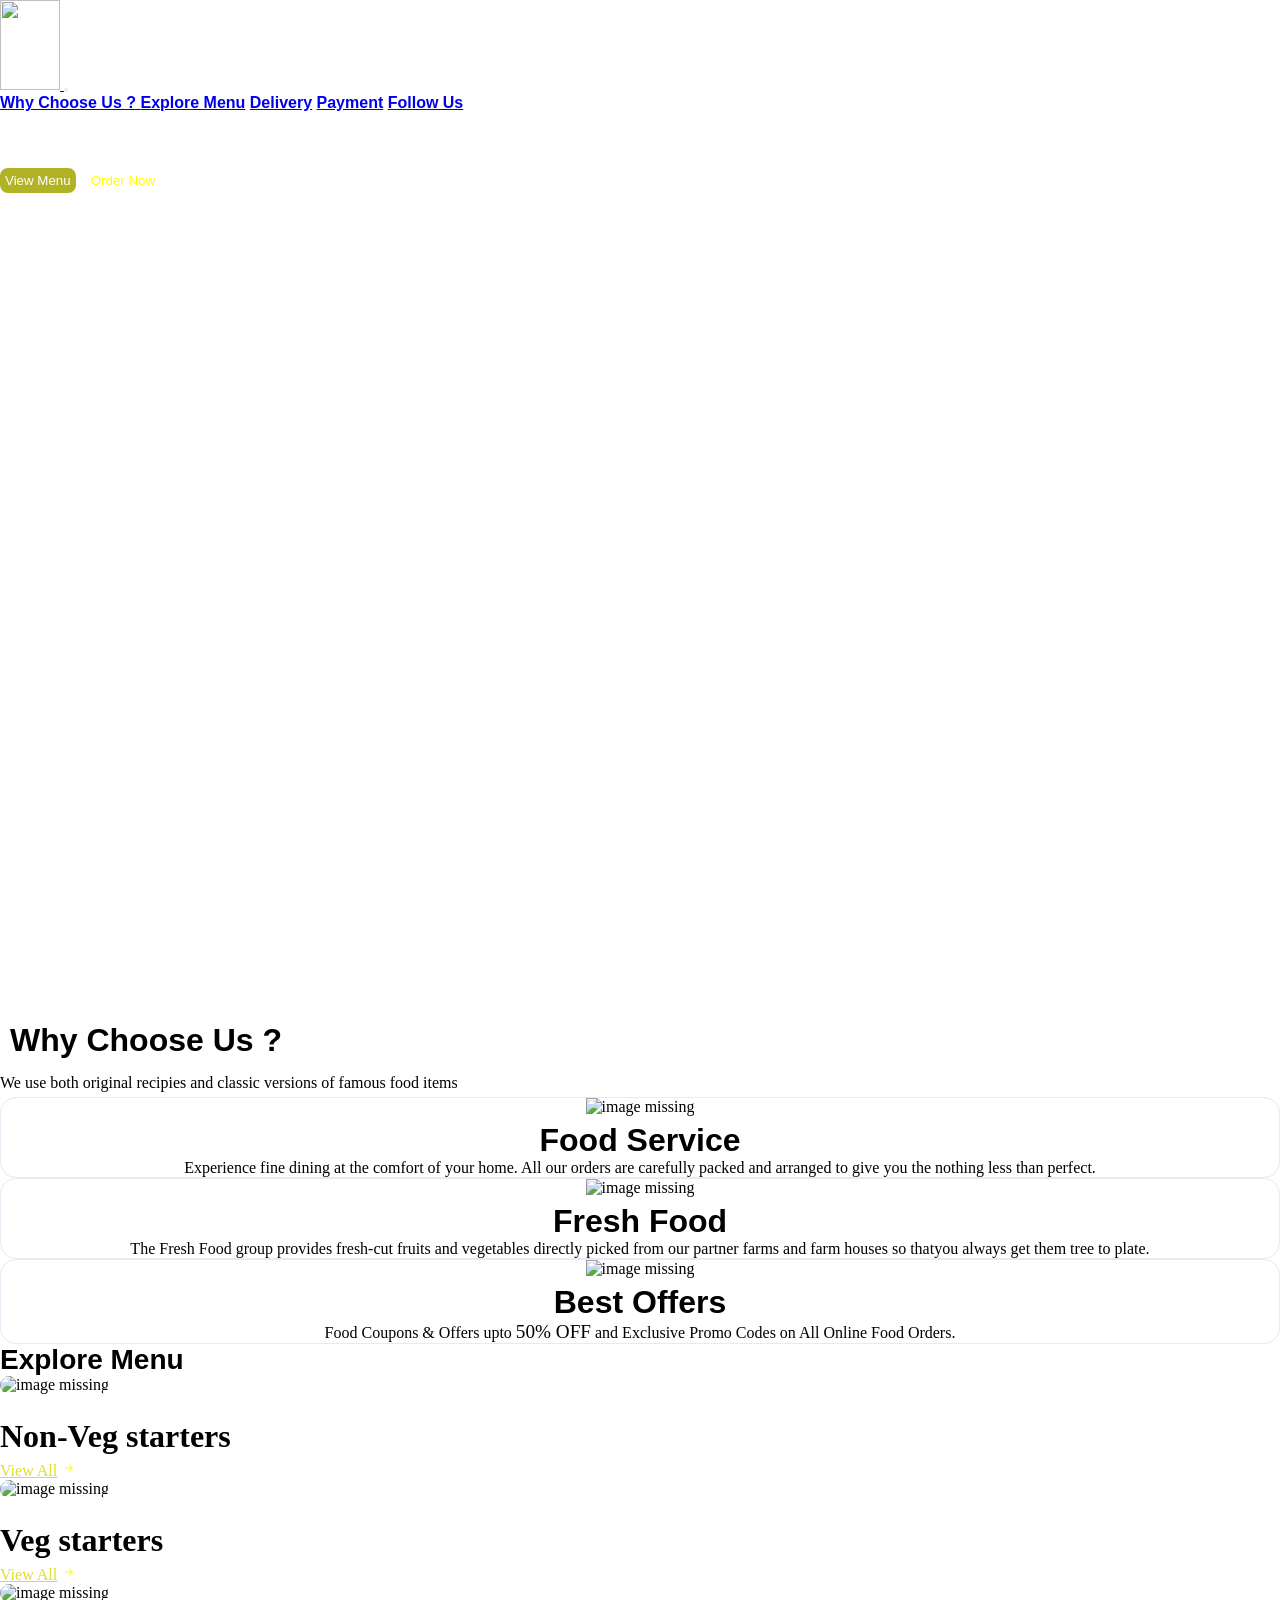
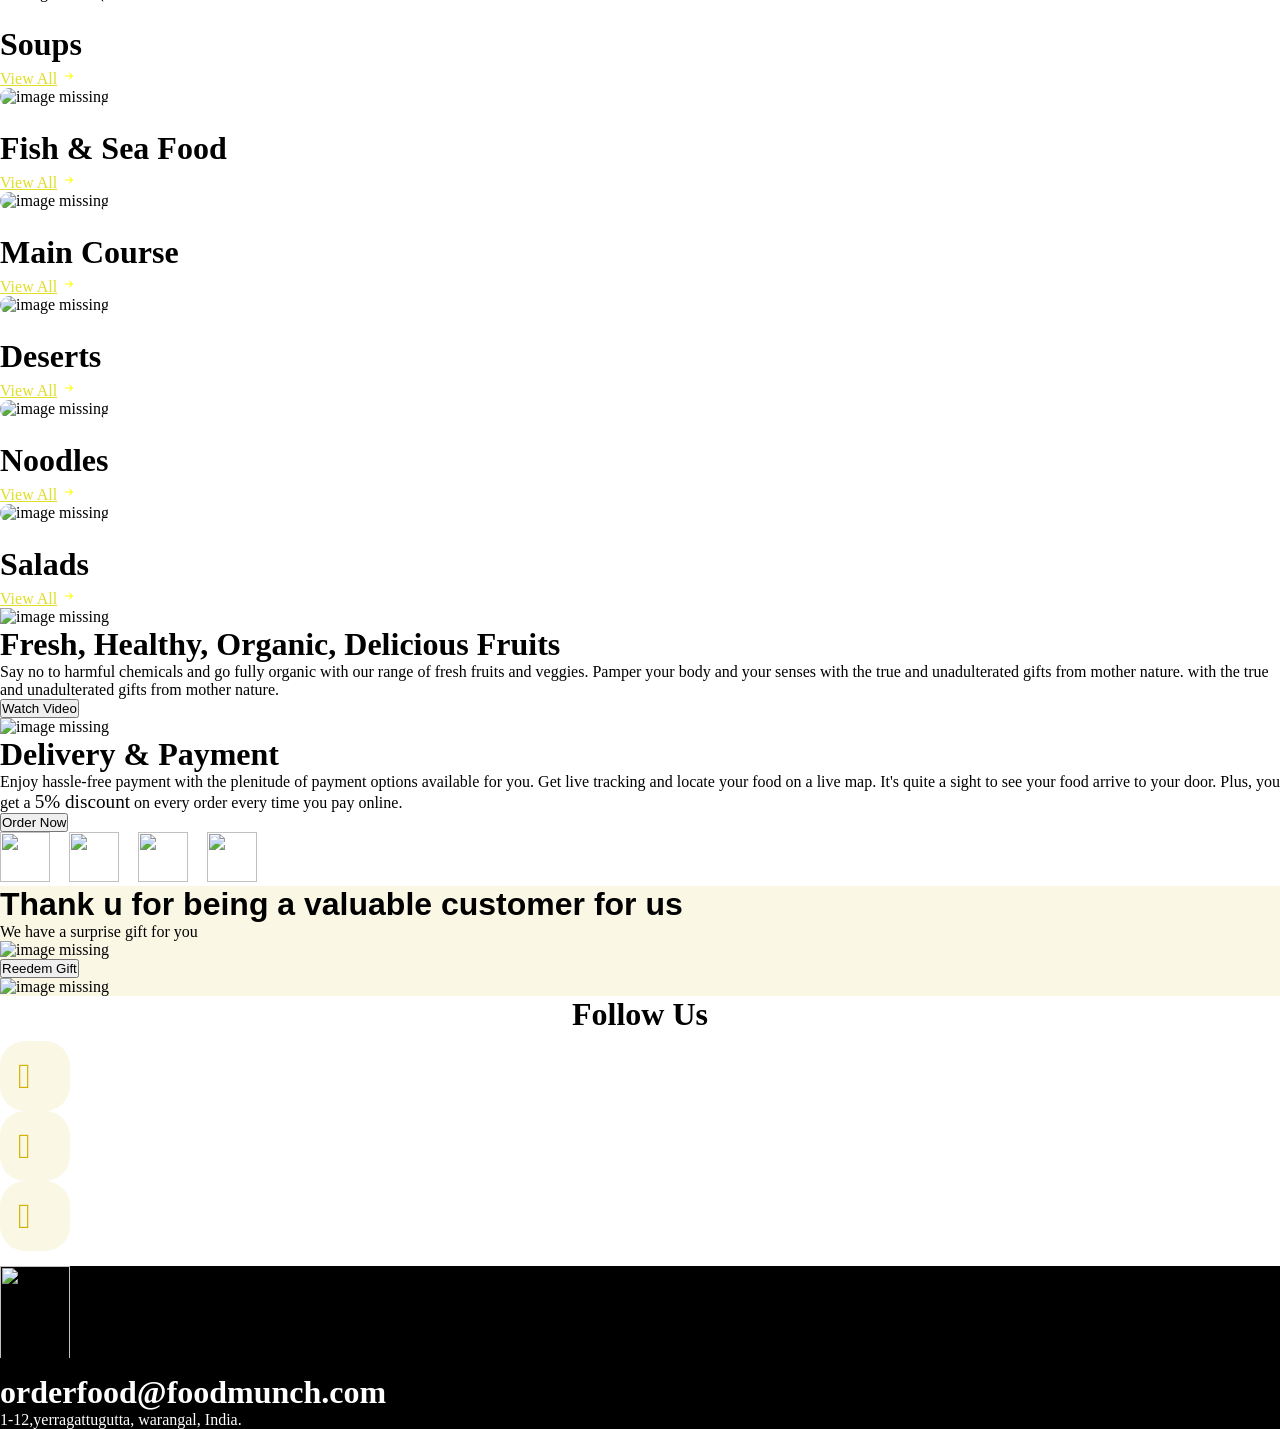
==== commit dc9d8e8b: "Update restaurant.html" ====
--- a/restaurant.html
+++ b/restaurant.html
@@ -18,7 +18,7 @@
  * Font Awesome Free 5.15.4 by @fontawesome - https://fontawesome.com
  * License - https://fontawesome.com/license/free (Icons: CC BY 4.0, Fonts: SIL OFL 1.1, Code: MIT License)
  */.fa,.fab,.fad,.fal,.far,.fas{-moz-osx-font-smoothing:grayscale;-webkit-font-smoothing:antialiased;display:inline-block;font-style:normal;font-variant:normal;text-rendering:auto;line-height:1}.fa-lg{font-size:1.33333em;line-height:.75em;vertical-align:-.0667em}.fa-xs{font-size:.75em}.fa-sm{font-size:.875em}.fa-1x{font-size:1em}.fa-2x{font-size:2em}.fa-3x{font-size:3em}.fa-4x{font-size:4em}.fa-5x{font-size:5em}.fa-6x{font-size:6em}.fa-7x{font-size:7em}.fa-8x{font-size:8em}.fa-9x{font-size:9em}.fa-10x{font-size:10em}.fa-fw{text-align:center;width:1.25em}.fa-ul{list-style-type:none;margin-left:2.5em;padding-left:0}.fa-ul>li{position:relative}.fa-li{left:-2em;position:absolute;text-align:center;width:2em;line-height:inherit}.fa-border{border:.08em solid #eee;border-radius:.1em;padding:.2em .25em .15em}.fa-pull-left{float:left}.fa-pull-right{float:right}.fa.fa-pull-left,.fab.fa-pull-left,.fal.fa-pull-left,.far.fa-pull-left,.fas.fa-pull-left{margin-right:.3em}.fa.fa-pull-right,.fab.fa-pull-right,.fal.fa-pull-right,.far.fa-pull-right,.fas.fa-pull-right{margin-left:.3em}.fa-spin{-webkit-animation:fa-spin 2s linear infinite;animation:fa-spin 2s linear infinite}.fa-pulse{-webkit-animation:fa-spin 1s steps(8) infinite;animation:fa-spin 1s steps(8) infinite}@-webkit-keyframes fa-spin{0%{-webkit-transform:rotate(0deg);transform:rotate(0deg)}to{-webkit-transform:rotate(1turn);transform:rotate(1turn)}}@keyframes fa-spin{0%{-webkit-transform:rotate(0deg);transform:rotate(0deg)}to{-webkit-transform:rotate(1turn);transform:rotate(1turn)}}.fa-rotate-90{-ms-filter:"progid:DXImageTransform.Microsoft.BasicImage(rotation=1)";-webkit-transform:rotate(90deg);transform:rotate(90deg)}.fa-rotate-180{-ms-filter:"progid:DXImageTransform.Microsoft.BasicImage(rotation=2)";-webkit-transform:rotate(180deg);transform:rotate(180deg)}.fa-rotate-270{-ms-filter:"progid:DXImageTransform.Microsoft.BasicImage(rotation=3)";-webkit-transform:rotate(270deg);transform:rotate(270deg)}.fa-flip-horizontal{-ms-filter:"progid:DXImageTransform.Microsoft.BasicImage(rotation=0, mirror=1)";-webkit-transform:scaleX(-1);transform:scaleX(-1)}.fa-flip-vertical{-webkit-transform:scaleY(-1);transform:scaleY(-1)}.fa-flip-both,.fa-flip-horizontal.fa-flip-vertical,.fa-flip-vertical{-ms-filter:"progid:DXImageTransform.Microsoft.BasicImage(rotation=2, mirror=1)"}.fa-flip-both,.fa-flip-horizontal.fa-flip-vertical{-webkit-transform:scale(-1);transform:scale(-1)}:root .fa-flip-both,:root .fa-flip-horizontal,:root .fa-flip-vertical,:root .fa-rotate-90,:root .fa-rotate-180,:root .fa-rotate-270{-webkit-filter:none;filter:none}.fa-stack{display:inline-block;height:2em;line-height:2em;position:relative;vertical-align:middle;width:2.5em}.fa-stack-1x,.fa-stack-2x{left:0;position:absolute;text-align:center;width:100%}.fa-stack-1x{line-height:inherit}.fa-stack-2x{font-size:2em}.fa-inverse{color:#fff}.fa-500px:before{content:"\f26e"}.fa-accessible-icon:before{content:"\f368"}.fa-accusoft:before{content:"\f369"}.fa-acquisitions-incorporated:before{content:"\f6af"}.fa-ad:before{content:"\f641"}.fa-address-book:before{content:"\f2b9"}.fa-address-card:before{content:"\f2bb"}.fa-adjust:before{content:"\f042"}.fa-adn:before{content:"\f170"}.fa-adversal:before{content:"\f36a"}.fa-affiliatetheme:before{content:"\f36b"}.fa-air-freshener:before{content:"\f5d0"}.fa-airbnb:before{content:"\f834"}.fa-algolia:before{content:"\f36c"}.fa-align-center:before{content:"\f037"}.fa-align-justify:before{content:"\f039"}.fa-align-left:before{content:"\f036"}.fa-align-right:before{content:"\f038"}.fa-alipay:before{content:"\f642"}.fa-allergies:before{content:"\f461"}.fa-amazon:before{content:"\f270"}.fa-amazon-pay:before{content:"\f42c"}.fa-ambulance:before{content:"\f0f9"}.fa-american-sign-language-interpreting:before{content:"\f2a3"}.fa-amilia:before{content:"\f36d"}.fa-anchor:before{content:"\f13d"}.fa-android:before{content:"\f17b"}.fa-angellist:before{content:"\f209"}.fa-angle-double-down:before{content:"\f103"}.fa-angle-double-left:before{content:"\f100"}.fa-angle-double-right:before{content:"\f101"}.fa-angle-double-up:before{content:"\f102"}.fa-angle-down:before{content:"\f107"}.fa-angle-left:before{content:"\f104"}.fa-angle-right:before{content:"\f105"}.fa-angle-up:before{content:"\f106"}.fa-angry:before{content:"\f556"}.fa-angrycreative:before{content:"\f36e"}.fa-angular:before{content:"\f420"}.fa-ankh:before{content:"\f644"}.fa-app-store:before{content:"\f36f"}.fa-app-store-ios:before{content:"\f370"}.fa-apper:before{content:"\f371"}.fa-apple:before{content:"\f179"}.fa-apple-alt:before{content:"\f5d1"}.fa-apple-pay:before{content:"\f415"}.fa-archive:before{content:"\f187"}.fa-archway:before{content:"\f557"}.fa-arrow-alt-circle-down:before{content:"\f358"}.fa-arrow-alt-circle-left:before{content:"\f359"}.fa-arrow-alt-circle-right:before{content:"\f35a"}.fa-arrow-alt-circle-up:before{content:"\f35b"}.fa-arrow-circle-down:before{content:"\f0ab"}.fa-arrow-circle-left:before{content:"\f0a8"}.fa-arrow-circle-right:before{content:"\f0a9"}.fa-arrow-circle-up:before{content:"\f0aa"}.fa-arrow-down:before{content:"\f063"}.fa-arrow-left:before{content:"\f060"}.fa-arrow-right:before{content:"\f061"}.fa-arrow-up:before{content:"\f062"}.fa-arrows-alt:before{content:"\f0b2"}.fa-arrows-alt-h:before{content:"\f337"}.fa-arrows-alt-v:before{content:"\f338"}.fa-artstation:before{content:"\f77a"}.fa-assistive-listening-systems:before{content:"\f2a2"}.fa-asterisk:before{content:"\f069"}.fa-asymmetrik:before{content:"\f372"}.fa-at:before{content:"\f1fa"}.fa-atlas:before{content:"\f558"}.fa-atlassian:before{content:"\f77b"}.fa-atom:before{content:"\f5d2"}.fa-audible:before{content:"\f373"}.fa-audio-description:before{content:"\f29e"}.fa-autoprefixer:before{content:"\f41c"}.fa-avianex:before{content:"\f374"}.fa-aviato:before{content:"\f421"}.fa-award:before{content:"\f559"}.fa-aws:before{content:"\f375"}.fa-baby:before{content:"\f77c"}.fa-baby-carriage:before{content:"\f77d"}.fa-backspace:before{content:"\f55a"}.fa-backward:before{content:"\f04a"}.fa-bacon:before{content:"\f7e5"}.fa-bacteria:before{content:"\e059"}.fa-bacterium:before{content:"\e05a"}.fa-bahai:before{content:"\f666"}.fa-balance-scale:before{content:"\f24e"}.fa-balance-scale-left:before{content:"\f515"}.fa-balance-scale-right:before{content:"\f516"}.fa-ban:before{content:"\f05e"}.fa-band-aid:before{content:"\f462"}.fa-bandcamp:before{content:"\f2d5"}.fa-barcode:before{content:"\f02a"}.fa-bars:before{content:"\f0c9"}.fa-baseball-ball:before{content:"\f433"}.fa-basketball-ball:before{content:"\f434"}.fa-bath:before{content:"\f2cd"}.fa-battery-empty:before{content:"\f244"}.fa-battery-full:before{content:"\f240"}.fa-battery-half:before{content:"\f242"}.fa-battery-quarter:before{content:"\f243"}.fa-battery-three-quarters:before{content:"\f241"}.fa-battle-net:before{content:"\f835"}.fa-bed:before{content:"\f236"}.fa-beer:before{content:"\f0fc"}.fa-behance:before{content:"\f1b4"}.fa-behance-square:before{content:"\f1b5"}.fa-bell:before{content:"\f0f3"}.fa-bell-slash:before{content:"\f1f6"}.fa-bezier-curve:before{content:"\f55b"}.fa-bible:before{content:"\f647"}.fa-bicycle:before{content:"\f206"}.fa-biking:before{content:"\f84a"}.fa-bimobject:before{content:"\f378"}.fa-binoculars:before{content:"\f1e5"}.fa-biohazard:before{content:"\f780"}.fa-birthday-cake:before{content:"\f1fd"}.fa-bitbucket:before{content:"\f171"}.fa-bitcoin:before{content:"\f379"}.fa-bity:before{content:"\f37a"}.fa-black-tie:before{content:"\f27e"}.fa-blackberry:before{content:"\f37b"}.fa-blender:before{content:"\f517"}.fa-blender-phone:before{content:"\f6b6"}.fa-blind:before{content:"\f29d"}.fa-blog:before{content:"\f781"}.fa-blogger:before{content:"\f37c"}.fa-blogger-b:before{content:"\f37d"}.fa-bluetooth:before{content:"\f293"}.fa-bluetooth-b:before{content:"\f294"}.fa-bold:before{content:"\f032"}.fa-bolt:before{content:"\f0e7"}.fa-bomb:before{content:"\f1e2"}.fa-bone:before{content:"\f5d7"}.fa-bong:before{content:"\f55c"}.fa-book:before{content:"\f02d"}.fa-book-dead:before{content:"\f6b7"}.fa-book-medical:before{content:"\f7e6"}.fa-book-open:before{content:"\f518"}.fa-book-reader:before{content:"\f5da"}.fa-bookmark:before{content:"\f02e"}.fa-bootstrap:before{content:"\f836"}.fa-border-all:before{content:"\f84c"}.fa-border-none:before{content:"\f850"}.fa-border-style:before{content:"\f853"}.fa-bowling-ball:before{content:"\f436"}.fa-box:before{content:"\f466"}.fa-box-open:before{content:"\f49e"}.fa-box-tissue:before{content:"\e05b"}.fa-boxes:before{content:"\f468"}.fa-braille:before{content:"\f2a1"}.fa-brain:before{content:"\f5dc"}.fa-bread-slice:before{content:"\f7ec"}.fa-briefcase:before{content:"\f0b1"}.fa-briefcase-medical:before{content:"\f469"}.fa-broadcast-tower:before{content:"\f519"}.fa-broom:before{content:"\f51a"}.fa-brush:before{content:"\f55d"}.fa-btc:before{content:"\f15a"}.fa-buffer:before{content:"\f837"}.fa-bug:before{content:"\f188"}.fa-building:before{content:"\f1ad"}.fa-bullhorn:before{content:"\f0a1"}.fa-bullseye:before{content:"\f140"}.fa-burn:before{content:"\f46a"}.fa-buromobelexperte:before{content:"\f37f"}.fa-bus:before{content:"\f207"}.fa-bus-alt:before{content:"\f55e"}.fa-business-time:before{content:"\f64a"}.fa-buy-n-large:before{content:"\f8a6"}.fa-buysellads:before{content:"\f20d"}.fa-calculator:before{content:"\f1ec"}.fa-calendar:before{content:"\f133"}.fa-calendar-alt:before{content:"\f073"}.fa-calendar-check:before{content:"\f274"}.fa-calendar-day:before{content:"\f783"}.fa-calendar-minus:before{content:"\f272"}.fa-calendar-plus:before{content:"\f271"}.fa-calendar-times:before{content:"\f273"}.fa-calendar-week:before{content:"\f784"}.fa-camera:before{content:"\f030"}.fa-camera-retro:before{content:"\f083"}.fa-campground:before{content:"\f6bb"}.fa-canadian-maple-leaf:before{content:"\f785"}.fa-candy-cane:before{content:"\f786"}.fa-cannabis:before{content:"\f55f"}.fa-capsules:before{content:"\f46b"}.fa-car:before{content:"\f1b9"}.fa-car-alt:before{content:"\f5de"}.fa-car-battery:before{content:"\f5df"}.fa-car-crash:before{content:"\f5e1"}.fa-car-side:before{content:"\f5e4"}.fa-caravan:before{content:"\f8ff"}.fa-caret-down:before{content:"\f0d7"}.fa-caret-left:before{content:"\f0d9"}.fa-caret-right:before{content:"\f0da"}.fa-caret-square-down:before{content:"\f150"}.fa-caret-square-left:before{content:"\f191"}.fa-caret-square-right:before{content:"\f152"}.fa-caret-square-up:before{content:"\f151"}.fa-caret-up:before{content:"\f0d8"}.fa-carrot:before{content:"\f787"}.fa-cart-arrow-down:before{content:"\f218"}.fa-cart-plus:before{content:"\f217"}.fa-cash-register:before{content:"\f788"}.fa-cat:before{content:"\f6be"}.fa-cc-amazon-pay:before{content:"\f42d"}.fa-cc-amex:before{content:"\f1f3"}.fa-cc-apple-pay:before{content:"\f416"}.fa-cc-diners-club:before{content:"\f24c"}.fa-cc-discover:before{content:"\f1f2"}.fa-cc-jcb:before{content:"\f24b"}.fa-cc-mastercard:before{content:"\f1f1"}.fa-cc-paypal:before{content:"\f1f4"}.fa-cc-stripe:before{content:"\f1f5"}.fa-cc-visa:before{content:"\f1f0"}.fa-centercode:before{content:"\f380"}.fa-centos:before{content:"\f789"}.fa-certificate:before{content:"\f0a3"}.fa-chair:before{content:"\f6c0"}.fa-chalkboard:before{content:"\f51b"}.fa-chalkboard-teacher:before{content:"\f51c"}.fa-charging-station:before{content:"\f5e7"}.fa-chart-area:before{content:"\f1fe"}.fa-chart-bar:before{content:"\f080"}.fa-chart-line:before{content:"\f201"}.fa-chart-pie:before{content:"\f200"}.fa-check:before{content:"\f00c"}.fa-check-circle:before{content:"\f058"}.fa-check-double:before{content:"\f560"}.fa-check-square:before{content:"\f14a"}.fa-cheese:before{content:"\f7ef"}.fa-chess:before{content:"\f439"}.fa-chess-bishop:before{content:"\f43a"}.fa-chess-board:before{content:"\f43c"}.fa-chess-king:before{content:"\f43f"}.fa-chess-knight:before{content:"\f441"}.fa-chess-pawn:before{content:"\f443"}.fa-chess-queen:before{content:"\f445"}.fa-chess-rook:before{content:"\f447"}.fa-chevron-circle-down:before{content:"\f13a"}.fa-chevron-circle-left:before{content:"\f137"}.fa-chevron-circle-right:before{content:"\f138"}.fa-chevron-circle-up:before{content:"\f139"}.fa-chevron-down:before{content:"\f078"}.fa-chevron-left:before{content:"\f053"}.fa-chevron-right:before{content:"\f054"}.fa-chevron-up:before{content:"\f077"}.fa-child:before{content:"\f1ae"}.fa-chrome:before{content:"\f268"}.fa-chromecast:before{content:"\f838"}.fa-church:before{content:"\f51d"}.fa-circle:before{content:"\f111"}.fa-circle-notch:before{content:"\f1ce"}.fa-city:before{content:"\f64f"}.fa-clinic-medical:before{content:"\f7f2"}.fa-clipboard:before{content:"\f328"}.fa-clipboard-check:before{content:"\f46c"}.fa-clipboard-list:before{content:"\f46d"}.fa-clock:before{content:"\f017"}.fa-clone:before{content:"\f24d"}.fa-closed-captioning:before{content:"\f20a"}.fa-cloud:before{content:"\f0c2"}.fa-cloud-download-alt:before{content:"\f381"}.fa-cloud-meatball:before{content:"\f73b"}.fa-cloud-moon:before{content:"\f6c3"}.fa-cloud-moon-rain:before{content:"\f73c"}.fa-cloud-rain:before{content:"\f73d"}.fa-cloud-showers-heavy:before{content:"\f740"}.fa-cloud-sun:before{content:"\f6c4"}.fa-cloud-sun-rain:before{content:"\f743"}.fa-cloud-upload-alt:before{content:"\f382"}.fa-cloudflare:before{content:"\e07d"}.fa-cloudscale:before{content:"\f383"}.fa-cloudsmith:before{content:"\f384"}.fa-cloudversify:before{content:"\f385"}.fa-cocktail:before{content:"\f561"}.fa-code:before{content:"\f121"}.fa-code-branch:before{content:"\f126"}.fa-codepen:before{content:"\f1cb"}.fa-codiepie:before{content:"\f284"}.fa-coffee:before{content:"\f0f4"}.fa-cog:before{content:"\f013"}.fa-cogs:before{content:"\f085"}.fa-coins:before{content:"\f51e"}.fa-columns:before{content:"\f0db"}.fa-comment:before{content:"\f075"}.fa-comment-alt:before{content:"\f27a"}.fa-comment-dollar:before{content:"\f651"}.fa-comment-dots:before{content:"\f4ad"}.fa-comment-medical:before{content:"\f7f5"}.fa-comment-slash:before{content:"\f4b3"}.fa-comments:before{content:"\f086"}.fa-comments-dollar:before{content:"\f653"}.fa-compact-disc:before{content:"\f51f"}.fa-compass:before{content:"\f14e"}.fa-compress:before{content:"\f066"}.fa-compress-alt:before{content:"\f422"}.fa-compress-arrows-alt:before{content:"\f78c"}.fa-concierge-bell:before{content:"\f562"}.fa-confluence:before{content:"\f78d"}.fa-connectdevelop:before{content:"\f20e"}.fa-contao:before{content:"\f26d"}.fa-cookie:before{content:"\f563"}.fa-cookie-bite:before{content:"\f564"}.fa-copy:before{content:"\f0c5"}.fa-copyright:before{content:"\f1f9"}.fa-cotton-bureau:before{content:"\f89e"}.fa-couch:before{content:"\f4b8"}.fa-cpanel:before{content:"\f388"}.fa-creative-commons:before{content:"\f25e"}.fa-creative-commons-by:before{content:"\f4e7"}.fa-creative-commons-nc:before{content:"\f4e8"}.fa-creative-commons-nc-eu:before{content:"\f4e9"}.fa-creative-commons-nc-jp:before{content:"\f4ea"}.fa-creative-commons-nd:before{content:"\f4eb"}.fa-creative-commons-pd:before{content:"\f4ec"}.fa-creative-commons-pd-alt:before{content:"\f4ed"}.fa-creative-commons-remix:before{content:"\f4ee"}.fa-creative-commons-sa:before{content:"\f4ef"}.fa-creative-commons-sampling:before{content:"\f4f0"}.fa-creative-commons-sampling-plus:before{content:"\f4f1"}.fa-creative-commons-share:before{content:"\f4f2"}.fa-creative-commons-zero:before{content:"\f4f3"}.fa-credit-card:before{content:"\f09d"}.fa-critical-role:before{content:"\f6c9"}.fa-crop:before{content:"\f125"}.fa-crop-alt:before{content:"\f565"}.fa-cross:before{content:"\f654"}.fa-crosshairs:before{content:"\f05b"}.fa-crow:before{content:"\f520"}.fa-crown:before{content:"\f521"}.fa-crutch:before{content:"\f7f7"}.fa-css3:before{content:"\f13c"}.fa-css3-alt:before{content:"\f38b"}.fa-cube:before{content:"\f1b2"}.fa-cubes:before{content:"\f1b3"}.fa-cut:before{content:"\f0c4"}.fa-cuttlefish:before{content:"\f38c"}.fa-d-and-d:before{content:"\f38d"}.fa-d-and-d-beyond:before{content:"\f6ca"}.fa-dailymotion:before{content:"\e052"}.fa-dashcube:before{content:"\f210"}.fa-database:before{content:"\f1c0"}.fa-deaf:before{content:"\f2a4"}.fa-deezer:before{content:"\e077"}.fa-delicious:before{content:"\f1a5"}.fa-democrat:before{content:"\f747"}.fa-deploydog:before{content:"\f38e"}.fa-deskpro:before{content:"\f38f"}.fa-desktop:before{content:"\f108"}.fa-dev:before{content:"\f6cc"}.fa-deviantart:before{content:"\f1bd"}.fa-dharmachakra:before{content:"\f655"}.fa-dhl:before{content:"\f790"}.fa-diagnoses:before{content:"\f470"}.fa-diaspora:before{content:"\f791"}.fa-dice:before{content:"\f522"}.fa-dice-d20:before{content:"\f6cf"}.fa-dice-d6:before{content:"\f6d1"}.fa-dice-five:before{content:"\f523"}.fa-dice-four:before{content:"\f524"}.fa-dice-one:before{content:"\f525"}.fa-dice-six:before{content:"\f526"}.fa-dice-three:before{content:"\f527"}.fa-dice-two:before{content:"\f528"}.fa-digg:before{content:"\f1a6"}.fa-digital-ocean:before{content:"\f391"}.fa-digital-tachograph:before{content:"\f566"}.fa-directions:before{content:"\f5eb"}.fa-discord:before{content:"\f392"}.fa-discourse:before{content:"\f393"}.fa-disease:before{content:"\f7fa"}.fa-divide:before{content:"\f529"}.fa-dizzy:before{content:"\f567"}.fa-dna:before{content:"\f471"}.fa-dochub:before{content:"\f394"}.fa-docker:before{content:"\f395"}.fa-dog:before{content:"\f6d3"}.fa-dollar-sign:before{content:"\f155"}.fa-dolly:before{content:"\f472"}.fa-dolly-flatbed:before{content:"\f474"}.fa-donate:before{content:"\f4b9"}.fa-door-closed:before{content:"\f52a"}.fa-door-open:before{content:"\f52b"}.fa-dot-circle:before{content:"\f192"}.fa-dove:before{content:"\f4ba"}.fa-download:before{content:"\f019"}.fa-draft2digital:before{content:"\f396"}.fa-drafting-compass:before{content:"\f568"}.fa-dragon:before{content:"\f6d5"}.fa-draw-polygon:before{content:"\f5ee"}.fa-dribbble:before{content:"\f17d"}.fa-dribbble-square:before{content:"\f397"}.fa-dropbox:before{content:"\f16b"}.fa-drum:before{content:"\f569"}.fa-drum-steelpan:before{content:"\f56a"}.fa-drumstick-bite:before{content:"\f6d7"}.fa-drupal:before{content:"\f1a9"}.fa-dumbbell:before{content:"\f44b"}.fa-dumpster:before{content:"\f793"}.fa-dumpster-fire:before{content:"\f794"}.fa-dungeon:before{content:"\f6d9"}.fa-dyalog:before{content:"\f399"}.fa-earlybirds:before{content:"\f39a"}.fa-ebay:before{content:"\f4f4"}.fa-edge:before{content:"\f282"}.fa-edge-legacy:before{content:"\e078"}.fa-edit:before{content:"\f044"}.fa-egg:before{content:"\f7fb"}.fa-eject:before{content:"\f052"}.fa-elementor:before{content:"\f430"}.fa-ellipsis-h:before{content:"\f141"}.fa-ellipsis-v:before{content:"\f142"}.fa-ello:before{content:"\f5f1"}.fa-ember:before{content:"\f423"}.fa-empire:before{content:"\f1d1"}.fa-envelope:before{content:"\f0e0"}.fa-envelope-open:before{content:"\f2b6"}.fa-envelope-open-text:before{content:"\f658"}.fa-envelope-square:before{content:"\f199"}.fa-envira:before{content:"\f299"}.fa-equals:before{content:"\f52c"}.fa-eraser:before{content:"\f12d"}.fa-erlang:before{content:"\f39d"}.fa-ethereum:before{content:"\f42e"}.fa-ethernet:before{content:"\f796"}.fa-etsy:before{content:"\f2d7"}.fa-euro-sign:before{content:"\f153"}.fa-evernote:before{content:"\f839"}.fa-exchange-alt:before{content:"\f362"}.fa-exclamation:before{content:"\f12a"}.fa-exclamation-circle:before{content:"\f06a"}.fa-exclamation-triangle:before{content:"\f071"}.fa-expand:before{content:"\f065"}.fa-expand-alt:before{content:"\f424"}.fa-expand-arrows-alt:before{content:"\f31e"}.fa-expeditedssl:before{content:"\f23e"}.fa-external-link-alt:before{content:"\f35d"}.fa-external-link-square-alt:before{content:"\f360"}.fa-eye:before{content:"\f06e"}.fa-eye-dropper:before{content:"\f1fb"}.fa-eye-slash:before{content:"\f070"}.fa-facebook:before{content:"\f09a"}.fa-facebook-f:before{content:"\f39e"}.fa-facebook-messenger:before{content:"\f39f"}.fa-facebook-square:before{content:"\f082"}.fa-fan:before{content:"\f863"}.fa-fantasy-flight-games:before{content:"\f6dc"}.fa-fast-backward:before{content:"\f049"}.fa-fast-forward:before{content:"\f050"}.fa-faucet:before{content:"\e005"}.fa-fax:before{content:"\f1ac"}.fa-feather:before{content:"\f52d"}.fa-feather-alt:before{content:"\f56b"}.fa-fedex:before{content:"\f797"}.fa-fedora:before{content:"\f798"}.fa-female:before{content:"\f182"}.fa-fighter-jet:before{content:"\f0fb"}.fa-figma:before{content:"\f799"}.fa-file:before{content:"\f15b"}.fa-file-alt:before{content:"\f15c"}.fa-file-archive:before{content:"\f1c6"}.fa-file-audio:before{content:"\f1c7"}.fa-file-code:before{content:"\f1c9"}.fa-file-contract:before{content:"\f56c"}.fa-file-csv:before{content:"\f6dd"}.fa-file-download:before{content:"\f56d"}.fa-file-excel:before{content:"\f1c3"}.fa-file-export:before{content:"\f56e"}.fa-file-image:before{content:"\f1c5"}.fa-file-import:before{content:"\f56f"}.fa-file-invoice:before{content:"\f570"}.fa-file-invoice-dollar:before{content:"\f571"}.fa-file-medical:before{content:"\f477"}.fa-file-medical-alt:before{content:"\f478"}.fa-file-pdf:before{content:"\f1c1"}.fa-file-powerpoint:before{content:"\f1c4"}.fa-file-prescription:before{content:"\f572"}.fa-file-signature:before{content:"\f573"}.fa-file-upload:before{content:"\f574"}.fa-file-video:before{content:"\f1c8"}.fa-file-word:before{content:"\f1c2"}.fa-fill:before{content:"\f575"}.fa-fill-drip:before{content:"\f576"}.fa-film:before{content:"\f008"}.fa-filter:before{content:"\f0b0"}.fa-fingerprint:before{content:"\f577"}.fa-fire:before{content:"\f06d"}.fa-fire-alt:before{content:"\f7e4"}.fa-fire-extinguisher:before{content:"\f134"}.fa-firefox:before{content:"\f269"}.fa-firefox-browser:before{content:"\e007"}.fa-first-aid:before{content:"\f479"}.fa-first-order:before{content:"\f2b0"}.fa-first-order-alt:before{content:"\f50a"}.fa-firstdraft:before{content:"\f3a1"}.fa-fish:before{content:"\f578"}.fa-fist-raised:before{content:"\f6de"}.fa-flag:before{content:"\f024"}.fa-flag-checkered:before{content:"\f11e"}.fa-flag-usa:before{content:"\f74d"}.fa-flask:before{content:"\f0c3"}.fa-flickr:before{content:"\f16e"}.fa-flipboard:before{content:"\f44d"}.fa-flushed:before{content:"\f579"}.fa-fly:before{content:"\f417"}.fa-folder:before{content:"\f07b"}.fa-folder-minus:before{content:"\f65d"}.fa-folder-open:before{content:"\f07c"}.fa-folder-plus:before{content:"\f65e"}.fa-font:before{content:"\f031"}.fa-font-awesome:before{content:"\f2b4"}.fa-font-awesome-alt:before{content:"\f35c"}.fa-font-awesome-flag:before{content:"\f425"}.fa-font-awesome-logo-full:before{content:"\f4e6"}.fa-fonticons:before{content:"\f280"}.fa-fonticons-fi:before{content:"\f3a2"}.fa-football-ball:before{content:"\f44e"}.fa-fort-awesome:before{content:"\f286"}.fa-fort-awesome-alt:before{content:"\f3a3"}.fa-forumbee:before{content:"\f211"}.fa-forward:before{content:"\f04e"}.fa-foursquare:before{content:"\f180"}.fa-free-code-camp:before{content:"\f2c5"}.fa-freebsd:before{content:"\f3a4"}.fa-frog:before{content:"\f52e"}.fa-frown:before{content:"\f119"}.fa-frown-open:before{content:"\f57a"}.fa-fulcrum:before{content:"\f50b"}.fa-funnel-dollar:before{content:"\f662"}.fa-futbol:before{content:"\f1e3"}.fa-galactic-republic:before{content:"\f50c"}.fa-galactic-senate:before{content:"\f50d"}.fa-gamepad:before{content:"\f11b"}.fa-gas-pump:before{content:"\f52f"}.fa-gavel:before{content:"\f0e3"}.fa-gem:before{content:"\f3a5"}.fa-genderless:before{content:"\f22d"}.fa-get-pocket:before{content:"\f265"}.fa-gg:before{content:"\f260"}.fa-gg-circle:before{content:"\f261"}.fa-ghost:before{content:"\f6e2"}.fa-gift:before{content:"\f06b"}.fa-gifts:before{content:"\f79c"}.fa-git:before{content:"\f1d3"}.fa-git-alt:before{content:"\f841"}.fa-git-square:before{content:"\f1d2"}.fa-github:before{content:"\f09b"}.fa-github-alt:before{content:"\f113"}.fa-github-square:before{content:"\f092"}.fa-gitkraken:before{content:"\f3a6"}.fa-gitlab:before{content:"\f296"}.fa-gitter:before{content:"\f426"}.fa-glass-cheers:before{content:"\f79f"}.fa-glass-martini:before{content:"\f000"}.fa-glass-martini-alt:before{content:"\f57b"}.fa-glass-whiskey:before{content:"\f7a0"}.fa-glasses:before{content:"\f530"}.fa-glide:before{content:"\f2a5"}.fa-glide-g:before{content:"\f2a6"}.fa-globe:before{content:"\f0ac"}.fa-globe-africa:before{content:"\f57c"}.fa-globe-americas:before{content:"\f57d"}.fa-globe-asia:before{content:"\f57e"}.fa-globe-europe:before{content:"\f7a2"}.fa-gofore:before{content:"\f3a7"}.fa-golf-ball:before{content:"\f450"}.fa-goodreads:before{content:"\f3a8"}.fa-goodreads-g:before{content:"\f3a9"}.fa-google:before{content:"\f1a0"}.fa-google-drive:before{content:"\f3aa"}.fa-google-pay:before{content:"\e079"}.fa-google-play:before{content:"\f3ab"}.fa-google-plus:before{content:"\f2b3"}.fa-google-plus-g:before{content:"\f0d5"}.fa-google-plus-square:before{content:"\f0d4"}.fa-google-wallet:before{content:"\f1ee"}.fa-gopuram:before{content:"\f664"}.fa-graduation-cap:before{content:"\f19d"}.fa-gratipay:before{content:"\f184"}.fa-grav:before{content:"\f2d6"}.fa-greater-than:before{content:"\f531"}.fa-greater-than-equal:before{content:"\f532"}.fa-grimace:before{content:"\f57f"}.fa-grin:before{content:"\f580"}.fa-grin-alt:before{content:"\f581"}.fa-grin-beam:before{content:"\f582"}.fa-grin-beam-sweat:before{content:"\f583"}.fa-grin-hearts:before{content:"\f584"}.fa-grin-squint:before{content:"\f585"}.fa-grin-squint-tears:before{content:"\f586"}.fa-grin-stars:before{content:"\f587"}.fa-grin-tears:before{content:"\f588"}.fa-grin-tongue:before{content:"\f589"}.fa-grin-tongue-squint:before{content:"\f58a"}.fa-grin-tongue-wink:before{content:"\f58b"}.fa-grin-wink:before{content:"\f58c"}.fa-grip-horizontal:before{content:"\f58d"}.fa-grip-lines:before{content:"\f7a4"}.fa-grip-lines-vertical:before{content:"\f7a5"}.fa-grip-vertical:before{content:"\f58e"}.fa-gripfire:before{content:"\f3ac"}.fa-grunt:before{content:"\f3ad"}.fa-guilded:before{content:"\e07e"}.fa-guitar:before{content:"\f7a6"}.fa-gulp:before{content:"\f3ae"}.fa-h-square:before{content:"\f0fd"}.fa-hacker-news:before{content:"\f1d4"}.fa-hacker-news-square:before{content:"\f3af"}.fa-hackerrank:before{content:"\f5f7"}.fa-hamburger:before{content:"\f805"}.fa-hammer:before{content:"\f6e3"}.fa-hamsa:before{content:"\f665"}.fa-hand-holding:before{content:"\f4bd"}.fa-hand-holding-heart:before{content:"\f4be"}.fa-hand-holding-medical:before{content:"\e05c"}.fa-hand-holding-usd:before{content:"\f4c0"}.fa-hand-holding-water:before{content:"\f4c1"}.fa-hand-lizard:before{content:"\f258"}.fa-hand-middle-finger:before{content:"\f806"}.fa-hand-paper:before{content:"\f256"}.fa-hand-peace:before{content:"\f25b"}.fa-hand-point-down:before{content:"\f0a7"}.fa-hand-point-left:before{content:"\f0a5"}.fa-hand-point-right:before{content:"\f0a4"}.fa-hand-point-up:before{content:"\f0a6"}.fa-hand-pointer:before{content:"\f25a"}.fa-hand-rock:before{content:"\f255"}.fa-hand-scissors:before{content:"\f257"}.fa-hand-sparkles:before{content:"\e05d"}.fa-hand-spock:before{content:"\f259"}.fa-hands:before{content:"\f4c2"}.fa-hands-helping:before{content:"\f4c4"}.fa-hands-wash:before{content:"\e05e"}.fa-handshake:before{content:"\f2b5"}.fa-handshake-alt-slash:before{content:"\e05f"}.fa-handshake-slash:before{content:"\e060"}.fa-hanukiah:before{content:"\f6e6"}.fa-hard-hat:before{content:"\f807"}.fa-hashtag:before{content:"\f292"}.fa-hat-cowboy:before{content:"\f8c0"}.fa-hat-cowboy-side:before{content:"\f8c1"}.fa-hat-wizard:before{content:"\f6e8"}.fa-hdd:before{content:"\f0a0"}.fa-head-side-cough:before{content:"\e061"}.fa-head-side-cough-slash:before{content:"\e062"}.fa-head-side-mask:before{content:"\e063"}.fa-head-side-virus:before{content:"\e064"}.fa-heading:before{content:"\f1dc"}.fa-headphones:before{content:"\f025"}.fa-headphones-alt:before{content:"\f58f"}.fa-headset:before{content:"\f590"}.fa-heart:before{content:"\f004"}.fa-heart-broken:before{content:"\f7a9"}.fa-heartbeat:before{content:"\f21e"}.fa-helicopter:before{content:"\f533"}.fa-highlighter:before{content:"\f591"}.fa-hiking:before{content:"\f6ec"}.fa-hippo:before{content:"\f6ed"}.fa-hips:before{content:"\f452"}.fa-hire-a-helper:before{content:"\f3b0"}.fa-history:before{content:"\f1da"}.fa-hive:before{content:"\e07f"}.fa-hockey-puck:before{content:"\f453"}.fa-holly-berry:before{content:"\f7aa"}.fa-home:before{content:"\f015"}.fa-hooli:before{content:"\f427"}.fa-hornbill:before{content:"\f592"}.fa-horse:before{content:"\f6f0"}.fa-horse-head:before{content:"\f7ab"}.fa-hospital:before{content:"\f0f8"}.fa-hospital-alt:before{content:"\f47d"}.fa-hospital-symbol:before{content:"\f47e"}.fa-hospital-user:before{content:"\f80d"}.fa-hot-tub:before{content:"\f593"}.fa-hotdog:before{content:"\f80f"}.fa-hotel:before{content:"\f594"}.fa-hotjar:before{content:"\f3b1"}.fa-hourglass:before{content:"\f254"}.fa-hourglass-end:before{content:"\f253"}.fa-hourglass-half:before{content:"\f252"}.fa-hourglass-start:before{content:"\f251"}.fa-house-damage:before{content:"\f6f1"}.fa-house-user:before{content:"\e065"}.fa-houzz:before{content:"\f27c"}.fa-hryvnia:before{content:"\f6f2"}.fa-html5:before{content:"\f13b"}.fa-hubspot:before{content:"\f3b2"}.fa-i-cursor:before{content:"\f246"}.fa-ice-cream:before{content:"\f810"}.fa-icicles:before{content:"\f7ad"}.fa-icons:before{content:"\f86d"}.fa-id-badge:before{content:"\f2c1"}.fa-id-card:before{content:"\f2c2"}.fa-id-card-alt:before{content:"\f47f"}.fa-ideal:before{content:"\e013"}.fa-igloo:before{content:"\f7ae"}.fa-image:before{content:"\f03e"}.fa-images:before{content:"\f302"}.fa-imdb:before{content:"\f2d8"}.fa-inbox:before{content:"\f01c"}.fa-indent:before{content:"\f03c"}.fa-industry:before{content:"\f275"}.fa-infinity:before{content:"\f534"}.fa-info:before{content:"\f129"}.fa-info-circle:before{content:"\f05a"}.fa-innosoft:before{content:"\e080"}.fa-instagram:before{content:"\f16d"}.fa-instagram-square:before{content:"\e055"}.fa-instalod:before{content:"\e081"}.fa-intercom:before{content:"\f7af"}.fa-internet-explorer:before{content:"\f26b"}.fa-invision:before{content:"\f7b0"}.fa-ioxhost:before{content:"\f208"}.fa-italic:before{content:"\f033"}.fa-itch-io:before{content:"\f83a"}.fa-itunes:before{content:"\f3b4"}.fa-itunes-note:before{content:"\f3b5"}.fa-java:before{content:"\f4e4"}.fa-jedi:before{content:"\f669"}.fa-jedi-order:before{content:"\f50e"}.fa-jenkins:before{content:"\f3b6"}.fa-jira:before{content:"\f7b1"}.fa-joget:before{content:"\f3b7"}.fa-joint:before{content:"\f595"}.fa-joomla:before{content:"\f1aa"}.fa-journal-whills:before{content:"\f66a"}.fa-js:before{content:"\f3b8"}.fa-js-square:before{content:"\f3b9"}.fa-jsfiddle:before{content:"\f1cc"}.fa-kaaba:before{content:"\f66b"}.fa-kaggle:before{content:"\f5fa"}.fa-key:before{content:"\f084"}.fa-keybase:before{content:"\f4f5"}.fa-keyboard:before{content:"\f11c"}.fa-keycdn:before{content:"\f3ba"}.fa-khanda:before{content:"\f66d"}.fa-kickstarter:before{content:"\f3bb"}.fa-kickstarter-k:before{content:"\f3bc"}.fa-kiss:before{content:"\f596"}.fa-kiss-beam:before{content:"\f597"}.fa-kiss-wink-heart:before{content:"\f598"}.fa-kiwi-bird:before{content:"\f535"}.fa-korvue:before{content:"\f42f"}.fa-landmark:before{content:"\f66f"}.fa-language:before{content:"\f1ab"}.fa-laptop:before{content:"\f109"}.fa-laptop-code:before{content:"\f5fc"}.fa-laptop-house:before{content:"\e066"}.fa-laptop-medical:before{content:"\f812"}.fa-laravel:before{content:"\f3bd"}.fa-lastfm:before{content:"\f202"}.fa-lastfm-square:before{content:"\f203"}.fa-laugh:before{content:"\f599"}.fa-laugh-beam:before{content:"\f59a"}.fa-laugh-squint:before{content:"\f59b"}.fa-laugh-wink:before{content:"\f59c"}.fa-layer-group:before{content:"\f5fd"}.fa-leaf:before{content:"\f06c"}.fa-leanpub:before{content:"\f212"}.fa-lemon:before{content:"\f094"}.fa-less:before{content:"\f41d"}.fa-less-than:before{content:"\f536"}.fa-less-than-equal:before{content:"\f537"}.fa-level-down-alt:before{content:"\f3be"}.fa-level-up-alt:before{content:"\f3bf"}.fa-life-ring:before{content:"\f1cd"}.fa-lightbulb:before{content:"\f0eb"}.fa-line:before{content:"\f3c0"}.fa-link:before{content:"\f0c1"}.fa-linkedin:before{content:"\f08c"}.fa-linkedin-in:before{content:"\f0e1"}.fa-linode:before{content:"\f2b8"}.fa-linux:before{content:"\f17c"}.fa-lira-sign:before{content:"\f195"}.fa-list:before{content:"\f03a"}.fa-list-alt:before{content:"\f022"}.fa-list-ol:before{content:"\f0cb"}.fa-list-ul:before{content:"\f0ca"}.fa-location-arrow:before{content:"\f124"}.fa-lock:before{content:"\f023"}.fa-lock-open:before{content:"\f3c1"}.fa-long-arrow-alt-down:before{content:"\f309"}.fa-long-arrow-alt-left:before{content:"\f30a"}.fa-long-arrow-alt-right:before{content:"\f30b"}.fa-long-arrow-alt-up:before{content:"\f30c"}.fa-low-vision:before{content:"\f2a8"}.fa-luggage-cart:before{content:"\f59d"}.fa-lungs:before{content:"\f604"}.fa-lungs-virus:before{content:"\e067"}.fa-lyft:before{content:"\f3c3"}.fa-magento:before{content:"\f3c4"}.fa-magic:before{content:"\f0d0"}.fa-magnet:before{content:"\f076"}.fa-mail-bulk:before{content:"\f674"}.fa-mailchimp:before{content:"\f59e"}.fa-male:before{content:"\f183"}.fa-mandalorian:before{content:"\f50f"}.fa-map:before{content:"\f279"}.fa-map-marked:before{content:"\f59f"}.fa-map-marked-alt:before{content:"\f5a0"}.fa-map-marker:before{content:"\f041"}.fa-map-marker-alt:before{content:"\f3c5"}.fa-map-pin:before{content:"\f276"}.fa-map-signs:before{content:"\f277"}.fa-markdown:before{content:"\f60f"}.fa-marker:before{content:"\f5a1"}.fa-mars:before{content:"\f222"}.fa-mars-double:before{content:"\f227"}.fa-mars-stroke:before{content:"\f229"}.fa-mars-stroke-h:before{content:"\f22b"}.fa-mars-stroke-v:before{content:"\f22a"}.fa-mask:before{content:"\f6fa"}.fa-mastodon:before{content:"\f4f6"}.fa-maxcdn:before{content:"\f136"}.fa-mdb:before{content:"\f8ca"}.fa-medal:before{content:"\f5a2"}.fa-medapps:before{content:"\f3c6"}.fa-medium:before{content:"\f23a"}.fa-medium-m:before{content:"\f3c7"}.fa-medkit:before{content:"\f0fa"}.fa-medrt:before{content:"\f3c8"}.fa-meetup:before{content:"\f2e0"}.fa-megaport:before{content:"\f5a3"}.fa-meh:before{content:"\f11a"}.fa-meh-blank:before{content:"\f5a4"}.fa-meh-rolling-eyes:before{content:"\f5a5"}.fa-memory:before{content:"\f538"}.fa-mendeley:before{content:"\f7b3"}.fa-menorah:before{content:"\f676"}.fa-mercury:before{content:"\f223"}.fa-meteor:before{content:"\f753"}.fa-microblog:before{content:"\e01a"}.fa-microchip:before{content:"\f2db"}.fa-microphone:before{content:"\f130"}.fa-microphone-alt:before{content:"\f3c9"}.fa-microphone-alt-slash:before{content:"\f539"}.fa-microphone-slash:before{content:"\f131"}.fa-microscope:before{content:"\f610"}.fa-microsoft:before{content:"\f3ca"}.fa-minus:before{content:"\f068"}.fa-minus-circle:before{content:"\f056"}.fa-minus-square:before{content:"\f146"}.fa-mitten:before{content:"\f7b5"}.fa-mix:before{content:"\f3cb"}.fa-mixcloud:before{content:"\f289"}.fa-mixer:before{content:"\e056"}.fa-mizuni:before{content:"\f3cc"}.fa-mobile:before{content:"\f10b"}.fa-mobile-alt:before{content:"\f3cd"}.fa-modx:before{content:"\f285"}.fa-monero:before{content:"\f3d0"}.fa-money-bill:before{content:"\f0d6"}.fa-money-bill-alt:before{content:"\f3d1"}.fa-money-bill-wave:before{content:"\f53a"}.fa-money-bill-wave-alt:before{content:"\f53b"}.fa-money-check:before{content:"\f53c"}.fa-money-check-alt:before{content:"\f53d"}.fa-monument:before{content:"\f5a6"}.fa-moon:before{content:"\f186"}.fa-mortar-pestle:before{content:"\f5a7"}.fa-mosque:before{content:"\f678"}.fa-motorcycle:before{content:"\f21c"}.fa-mountain:before{content:"\f6fc"}.fa-mouse:before{content:"\f8cc"}.fa-mouse-pointer:before{content:"\f245"}.fa-mug-hot:before{content:"\f7b6"}.fa-music:before{content:"\f001"}.fa-napster:before{content:"\f3d2"}.fa-neos:before{content:"\f612"}.fa-network-wired:before{content:"\f6ff"}.fa-neuter:before{content:"\f22c"}.fa-newspaper:before{content:"\f1ea"}.fa-nimblr:before{content:"\f5a8"}.fa-node:before{content:"\f419"}.fa-node-js:before{content:"\f3d3"}.fa-not-equal:before{content:"\f53e"}.fa-notes-medical:before{content:"\f481"}.fa-npm:before{content:"\f3d4"}.fa-ns8:before{content:"\f3d5"}.fa-nutritionix:before{content:"\f3d6"}.fa-object-group:before{content:"\f247"}.fa-object-ungroup:before{content:"\f248"}.fa-octopus-deploy:before{content:"\e082"}.fa-odnoklassniki:before{content:"\f263"}.fa-odnoklassniki-square:before{content:"\f264"}.fa-oil-can:before{content:"\f613"}.fa-old-republic:before{content:"\f510"}.fa-om:before{content:"\f679"}.fa-opencart:before{content:"\f23d"}.fa-openid:before{content:"\f19b"}.fa-opera:before{content:"\f26a"}.fa-optin-monster:before{content:"\f23c"}.fa-orcid:before{content:"\f8d2"}.fa-osi:before{content:"\f41a"}.fa-otter:before{content:"\f700"}.fa-outdent:before{content:"\f03b"}.fa-page4:before{content:"\f3d7"}.fa-pagelines:before{content:"\f18c"}.fa-pager:before{content:"\f815"}.fa-paint-brush:before{content:"\f1fc"}.fa-paint-roller:before{content:"\f5aa"}.fa-palette:before{content:"\f53f"}.fa-palfed:before{content:"\f3d8"}.fa-pallet:before{content:"\f482"}.fa-paper-plane:before{content:"\f1d8"}.fa-paperclip:before{content:"\f0c6"}.fa-parachute-box:before{content:"\f4cd"}.fa-paragraph:before{content:"\f1dd"}.fa-parking:before{content:"\f540"}.fa-passport:before{content:"\f5ab"}.fa-pastafarianism:before{content:"\f67b"}.fa-paste:before{content:"\f0ea"}.fa-patreon:before{content:"\f3d9"}.fa-pause:before{content:"\f04c"}.fa-pause-circle:before{content:"\f28b"}.fa-paw:before{content:"\f1b0"}.fa-paypal:before{content:"\f1ed"}.fa-peace:before{content:"\f67c"}.fa-pen:before{content:"\f304"}.fa-pen-alt:before{content:"\f305"}.fa-pen-fancy:before{content:"\f5ac"}.fa-pen-nib:before{content:"\f5ad"}.fa-pen-square:before{content:"\f14b"}.fa-pencil-alt:before{content:"\f303"}.fa-pencil-ruler:before{content:"\f5ae"}.fa-penny-arcade:before{content:"\f704"}.fa-people-arrows:before{content:"\e068"}.fa-people-carry:before{content:"\f4ce"}.fa-pepper-hot:before{content:"\f816"}.fa-perbyte:before{content:"\e083"}.fa-percent:before{content:"\f295"}.fa-percentage:before{content:"\f541"}.fa-periscope:before{content:"\f3da"}.fa-person-booth:before{content:"\f756"}.fa-phabricator:before{content:"\f3db"}.fa-phoenix-framework:before{content:"\f3dc"}.fa-phoenix-squadron:before{content:"\f511"}.fa-phone:before{content:"\f095"}.fa-phone-alt:before{content:"\f879"}.fa-phone-slash:before{content:"\f3dd"}.fa-phone-square:before{content:"\f098"}.fa-phone-square-alt:before{content:"\f87b"}.fa-phone-volume:before{content:"\f2a0"}.fa-photo-video:before{content:"\f87c"}.fa-php:before{content:"\f457"}.fa-pied-piper:before{content:"\f2ae"}.fa-pied-piper-alt:before{content:"\f1a8"}.fa-pied-piper-hat:before{content:"\f4e5"}.fa-pied-piper-pp:before{content:"\f1a7"}.fa-pied-piper-square:before{content:"\e01e"}.fa-piggy-bank:before{content:"\f4d3"}.fa-pills:before{content:"\f484"}.fa-pinterest:before{content:"\f0d2"}.fa-pinterest-p:before{content:"\f231"}.fa-pinterest-square:before{content:"\f0d3"}.fa-pizza-slice:before{content:"\f818"}.fa-place-of-worship:before{content:"\f67f"}.fa-plane:before{content:"\f072"}.fa-plane-arrival:before{content:"\f5af"}.fa-plane-departure:before{content:"\f5b0"}.fa-plane-slash:before{content:"\e069"}.fa-play:before{content:"\f04b"}.fa-play-circle:before{content:"\f144"}.fa-playstation:before{content:"\f3df"}.fa-plug:before{content:"\f1e6"}.fa-plus:before{content:"\f067"}.fa-plus-circle:before{content:"\f055"}.fa-plus-square:before{content:"\f0fe"}.fa-podcast:before{content:"\f2ce"}.fa-poll:before{content:"\f681"}.fa-poll-h:before{content:"\f682"}.fa-poo:before{content:"\f2fe"}.fa-poo-storm:before{content:"\f75a"}.fa-poop:before{content:"\f619"}.fa-portrait:before{content:"\f3e0"}.fa-pound-sign:before{content:"\f154"}.fa-power-off:before{content:"\f011"}.fa-pray:before{content:"\f683"}.fa-praying-hands:before{content:"\f684"}.fa-prescription:before{content:"\f5b1"}.fa-prescription-bottle:before{content:"\f485"}.fa-prescription-bottle-alt:before{content:"\f486"}.fa-print:before{content:"\f02f"}.fa-procedures:before{content:"\f487"}.fa-product-hunt:before{content:"\f288"}.fa-project-diagram:before{content:"\f542"}.fa-pump-medical:before{content:"\e06a"}.fa-pump-soap:before{content:"\e06b"}.fa-pushed:before{content:"\f3e1"}.fa-puzzle-piece:before{content:"\f12e"}.fa-python:before{content:"\f3e2"}.fa-qq:before{content:"\f1d6"}.fa-qrcode:before{content:"\f029"}.fa-question:before{content:"\f128"}.fa-question-circle:before{content:"\f059"}.fa-quidditch:before{content:"\f458"}.fa-quinscape:before{content:"\f459"}.fa-quora:before{content:"\f2c4"}.fa-quote-left:before{content:"\f10d"}.fa-quote-right:before{content:"\f10e"}.fa-quran:before{content:"\f687"}.fa-r-project:before{content:"\f4f7"}.fa-radiation:before{content:"\f7b9"}.fa-radiation-alt:before{content:"\f7ba"}.fa-rainbow:before{content:"\f75b"}.fa-random:before{content:"\f074"}.fa-raspberry-pi:before{content:"\f7bb"}.fa-ravelry:before{content:"\f2d9"}.fa-react:before{content:"\f41b"}.fa-reacteurope:before{content:"\f75d"}.fa-readme:before{content:"\f4d5"}.fa-rebel:before{content:"\f1d0"}.fa-receipt:before{content:"\f543"}.fa-record-vinyl:before{content:"\f8d9"}.fa-recycle:before{content:"\f1b8"}.fa-red-river:before{content:"\f3e3"}.fa-reddit:before{content:"\f1a1"}.fa-reddit-alien:before{content:"\f281"}.fa-reddit-square:before{content:"\f1a2"}.fa-redhat:before{content:"\f7bc"}.fa-redo:before{content:"\f01e"}.fa-redo-alt:before{content:"\f2f9"}.fa-registered:before{content:"\f25d"}.fa-remove-format:before{content:"\f87d"}.fa-renren:before{content:"\f18b"}.fa-reply:before{content:"\f3e5"}.fa-reply-all:before{content:"\f122"}.fa-replyd:before{content:"\f3e6"}.fa-republican:before{content:"\f75e"}.fa-researchgate:before{content:"\f4f8"}.fa-resolving:before{content:"\f3e7"}.fa-restroom:before{content:"\f7bd"}.fa-retweet:before{content:"\f079"}.fa-rev:before{content:"\f5b2"}.fa-ribbon:before{content:"\f4d6"}.fa-ring:before{content:"\f70b"}.fa-road:before{content:"\f018"}.fa-robot:before{content:"\f544"}.fa-rocket:before{content:"\f135"}.fa-rocketchat:before{content:"\f3e8"}.fa-rockrms:before{content:"\f3e9"}.fa-route:before{content:"\f4d7"}.fa-rss:before{content:"\f09e"}.fa-rss-square:before{content:"\f143"}.fa-ruble-sign:before{content:"\f158"}.fa-ruler:before{content:"\f545"}.fa-ruler-combined:before{content:"\f546"}.fa-ruler-horizontal:before{content:"\f547"}.fa-ruler-vertical:before{content:"\f548"}.fa-running:before{content:"\f70c"}.fa-rupee-sign:before{content:"\f156"}.fa-rust:before{content:"\e07a"}.fa-sad-cry:before{content:"\f5b3"}.fa-sad-tear:before{content:"\f5b4"}.fa-safari:before{content:"\f267"}.fa-salesforce:before{content:"\f83b"}.fa-sass:before{content:"\f41e"}.fa-satellite:before{content:"\f7bf"}.fa-satellite-dish:before{content:"\f7c0"}.fa-save:before{content:"\f0c7"}.fa-schlix:before{content:"\f3ea"}.fa-school:before{content:"\f549"}.fa-screwdriver:before{content:"\f54a"}.fa-scribd:before{content:"\f28a"}.fa-scroll:before{content:"\f70e"}.fa-sd-card:before{content:"\f7c2"}.fa-search:before{content:"\f002"}.fa-search-dollar:before{content:"\f688"}.fa-search-location:before{content:"\f689"}.fa-search-minus:before{content:"\f010"}.fa-search-plus:before{content:"\f00e"}.fa-searchengin:before{content:"\f3eb"}.fa-seedling:before{content:"\f4d8"}.fa-sellcast:before{content:"\f2da"}.fa-sellsy:before{content:"\f213"}.fa-server:before{content:"\f233"}.fa-servicestack:before{content:"\f3ec"}.fa-shapes:before{content:"\f61f"}.fa-share:before{content:"\f064"}.fa-share-alt:before{content:"\f1e0"}.fa-share-alt-square:before{content:"\f1e1"}.fa-share-square:before{content:"\f14d"}.fa-shekel-sign:before{content:"\f20b"}.fa-shield-alt:before{content:"\f3ed"}.fa-shield-virus:before{content:"\e06c"}.fa-ship:before{content:"\f21a"}.fa-shipping-fast:before{content:"\f48b"}.fa-shirtsinbulk:before{content:"\f214"}.fa-shoe-prints:before{content:"\f54b"}.fa-shopify:before{content:"\e057"}.fa-shopping-bag:before{content:"\f290"}.fa-shopping-basket:before{content:"\f291"}.fa-shopping-cart:before{content:"\f07a"}.fa-shopware:before{content:"\f5b5"}.fa-shower:before{content:"\f2cc"}.fa-shuttle-van:before{content:"\f5b6"}.fa-sign:before{content:"\f4d9"}.fa-sign-in-alt:before{content:"\f2f6"}.fa-sign-language:before{content:"\f2a7"}.fa-sign-out-alt:before{content:"\f2f5"}.fa-signal:before{content:"\f012"}.fa-signature:before{content:"\f5b7"}.fa-sim-card:before{content:"\f7c4"}.fa-simplybuilt:before{content:"\f215"}.fa-sink:before{content:"\e06d"}.fa-sistrix:before{content:"\f3ee"}.fa-sitemap:before{content:"\f0e8"}.fa-sith:before{content:"\f512"}.fa-skating:before{content:"\f7c5"}.fa-sketch:before{content:"\f7c6"}.fa-skiing:before{content:"\f7c9"}.fa-skiing-nordic:before{content:"\f7ca"}.fa-skull:before{content:"\f54c"}.fa-skull-crossbones:before{content:"\f714"}.fa-skyatlas:before{content:"\f216"}.fa-skype:before{content:"\f17e"}.fa-slack:before{content:"\f198"}.fa-slack-hash:before{content:"\f3ef"}.fa-slash:before{content:"\f715"}.fa-sleigh:before{content:"\f7cc"}.fa-sliders-h:before{content:"\f1de"}.fa-slideshare:before{content:"\f1e7"}.fa-smile:before{content:"\f118"}.fa-smile-beam:before{content:"\f5b8"}.fa-smile-wink:before{content:"\f4da"}.fa-smog:before{content:"\f75f"}.fa-smoking:before{content:"\f48d"}.fa-smoking-ban:before{content:"\f54d"}.fa-sms:before{content:"\f7cd"}.fa-snapchat:before{content:"\f2ab"}.fa-snapchat-ghost:before{content:"\f2ac"}.fa-snapchat-square:before{content:"\f2ad"}.fa-snowboarding:before{content:"\f7ce"}.fa-snowflake:before{content:"\f2dc"}.fa-snowman:before{content:"\f7d0"}.fa-snowplow:before{content:"\f7d2"}.fa-soap:before{content:"\e06e"}.fa-socks:before{content:"\f696"}.fa-solar-panel:before{content:"\f5ba"}.fa-sort:before{content:"\f0dc"}.fa-sort-alpha-down:before{content:"\f15d"}.fa-sort-alpha-down-alt:before{content:"\f881"}.fa-sort-alpha-up:before{content:"\f15e"}.fa-sort-alpha-up-alt:before{content:"\f882"}.fa-sort-amount-down:before{content:"\f160"}.fa-sort-amount-down-alt:before{content:"\f884"}.fa-sort-amount-up:before{content:"\f161"}.fa-sort-amount-up-alt:before{content:"\f885"}.fa-sort-down:before{content:"\f0dd"}.fa-sort-numeric-down:before{content:"\f162"}.fa-sort-numeric-down-alt:before{content:"\f886"}.fa-sort-numeric-up:before{content:"\f163"}.fa-sort-numeric-up-alt:before{content:"\f887"}.fa-sort-up:before{content:"\f0de"}.fa-soundcloud:before{content:"\f1be"}.fa-sourcetree:before{content:"\f7d3"}.fa-spa:before{content:"\f5bb"}.fa-space-shuttle:before{content:"\f197"}.fa-speakap:before{content:"\f3f3"}.fa-speaker-deck:before{content:"\f83c"}.fa-spell-check:before{content:"\f891"}.fa-spider:before{content:"\f717"}.fa-spinner:before{content:"\f110"}.fa-splotch:before{content:"\f5bc"}.fa-spotify:before{content:"\f1bc"}.fa-spray-can:before{content:"\f5bd"}.fa-square:before{content:"\f0c8"}.fa-square-full:before{content:"\f45c"}.fa-square-root-alt:before{content:"\f698"}.fa-squarespace:before{content:"\f5be"}.fa-stack-exchange:before{content:"\f18d"}.fa-stack-overflow:before{content:"\f16c"}.fa-stackpath:before{content:"\f842"}.fa-stamp:before{content:"\f5bf"}.fa-star:before{content:"\f005"}.fa-star-and-crescent:before{content:"\f699"}.fa-star-half:before{content:"\f089"}.fa-star-half-alt:before{content:"\f5c0"}.fa-star-of-david:before{content:"\f69a"}.fa-star-of-life:before{content:"\f621"}.fa-staylinked:before{content:"\f3f5"}.fa-steam:before{content:"\f1b6"}.fa-steam-square:before{content:"\f1b7"}.fa-steam-symbol:before{content:"\f3f6"}.fa-step-backward:before{content:"\f048"}.fa-step-forward:before{content:"\f051"}.fa-stethoscope:before{content:"\f0f1"}.fa-sticker-mule:before{content:"\f3f7"}.fa-sticky-note:before{content:"\f249"}.fa-stop:before{content:"\f04d"}.fa-stop-circle:before{content:"\f28d"}.fa-stopwatch:before{content:"\f2f2"}.fa-stopwatch-20:before{content:"\e06f"}.fa-store:before{content:"\f54e"}.fa-store-alt:before{content:"\f54f"}.fa-store-alt-slash:before{content:"\e070"}.fa-store-slash:before{content:"\e071"}.fa-strava:before{content:"\f428"}.fa-stream:before{content:"\f550"}.fa-street-view:before{content:"\f21d"}.fa-strikethrough:before{content:"\f0cc"}.fa-stripe:before{content:"\f429"}.fa-stripe-s:before{content:"\f42a"}.fa-stroopwafel:before{content:"\f551"}.fa-studiovinari:before{content:"\f3f8"}.fa-stumbleupon:before{content:"\f1a4"}.fa-stumbleupon-circle:before{content:"\f1a3"}.fa-subscript:before{content:"\f12c"}.fa-subway:before{content:"\f239"}.fa-suitcase:before{content:"\f0f2"}.fa-suitcase-rolling:before{content:"\f5c1"}.fa-sun:before{content:"\f185"}.fa-superpowers:before{content:"\f2dd"}.fa-superscript:before{content:"\f12b"}.fa-supple:before{content:"\f3f9"}.fa-surprise:before{content:"\f5c2"}.fa-suse:before{content:"\f7d6"}.fa-swatchbook:before{content:"\f5c3"}.fa-swift:before{content:"\f8e1"}.fa-swimmer:before{content:"\f5c4"}.fa-swimming-pool:before{content:"\f5c5"}.fa-symfony:before{content:"\f83d"}.fa-synagogue:before{content:"\f69b"}.fa-sync:before{content:"\f021"}.fa-sync-alt:before{content:"\f2f1"}.fa-syringe:before{content:"\f48e"}.fa-table:before{content:"\f0ce"}.fa-table-tennis:before{content:"\f45d"}.fa-tablet:before{content:"\f10a"}.fa-tablet-alt:before{content:"\f3fa"}.fa-tablets:before{content:"\f490"}.fa-tachometer-alt:before{content:"\f3fd"}.fa-tag:before{content:"\f02b"}.fa-tags:before{content:"\f02c"}.fa-tape:before{content:"\f4db"}.fa-tasks:before{content:"\f0ae"}.fa-taxi:before{content:"\f1ba"}.fa-teamspeak:before{content:"\f4f9"}.fa-teeth:before{content:"\f62e"}.fa-teeth-open:before{content:"\f62f"}.fa-telegram:before{content:"\f2c6"}.fa-telegram-plane:before{content:"\f3fe"}.fa-temperature-high:before{content:"\f769"}.fa-temperature-low:before{content:"\f76b"}.fa-tencent-weibo:before{content:"\f1d5"}.fa-tenge:before{content:"\f7d7"}.fa-terminal:before{content:"\f120"}.fa-text-height:before{content:"\f034"}.fa-text-width:before{content:"\f035"}.fa-th:before{content:"\f00a"}.fa-th-large:before{content:"\f009"}.fa-th-list:before{content:"\f00b"}.fa-the-red-yeti:before{content:"\f69d"}.fa-theater-masks:before{content:"\f630"}.fa-themeco:before{content:"\f5c6"}.fa-themeisle:before{content:"\f2b2"}.fa-thermometer:before{content:"\f491"}.fa-thermometer-empty:before{content:"\f2cb"}.fa-thermometer-full:before{content:"\f2c7"}.fa-thermometer-half:before{content:"\f2c9"}.fa-thermometer-quarter:before{content:"\f2ca"}.fa-thermometer-three-quarters:before{content:"\f2c8"}.fa-think-peaks:before{content:"\f731"}.fa-thumbs-down:before{content:"\f165"}.fa-thumbs-up:before{content:"\f164"}.fa-thumbtack:before{content:"\f08d"}.fa-ticket-alt:before{content:"\f3ff"}.fa-tiktok:before{content:"\e07b"}.fa-times:before{content:"\f00d"}.fa-times-circle:before{content:"\f057"}.fa-tint:before{content:"\f043"}.fa-tint-slash:before{content:"\f5c7"}.fa-tired:before{content:"\f5c8"}.fa-toggle-off:before{content:"\f204"}.fa-toggle-on:before{content:"\f205"}.fa-toilet:before{content:"\f7d8"}.fa-toilet-paper:before{content:"\f71e"}.fa-toilet-paper-slash:before{content:"\e072"}.fa-toolbox:before{content:"\f552"}.fa-tools:before{content:"\f7d9"}.fa-tooth:before{content:"\f5c9"}.fa-torah:before{content:"\f6a0"}.fa-torii-gate:before{content:"\f6a1"}.fa-tractor:before{content:"\f722"}.fa-trade-federation:before{content:"\f513"}.fa-trademark:before{content:"\f25c"}.fa-traffic-light:before{content:"\f637"}.fa-trailer:before{content:"\e041"}.fa-train:before{content:"\f238"}.fa-tram:before{content:"\f7da"}.fa-transgender:before{content:"\f224"}.fa-transgender-alt:before{content:"\f225"}.fa-trash:before{content:"\f1f8"}.fa-trash-alt:before{content:"\f2ed"}.fa-trash-restore:before{content:"\f829"}.fa-trash-restore-alt:before{content:"\f82a"}.fa-tree:before{content:"\f1bb"}.fa-trello:before{content:"\f181"}.fa-trophy:before{content:"\f091"}.fa-truck:before{content:"\f0d1"}.fa-truck-loading:before{content:"\f4de"}.fa-truck-monster:before{content:"\f63b"}.fa-truck-moving:before{content:"\f4df"}.fa-truck-pickup:before{content:"\f63c"}.fa-tshirt:before{content:"\f553"}.fa-tty:before{content:"\f1e4"}.fa-tumblr:before{content:"\f173"}.fa-tumblr-square:before{content:"\f174"}.fa-tv:before{content:"\f26c"}.fa-twitch:before{content:"\f1e8"}.fa-twitter:before{content:"\f099"}.fa-twitter-square:before{content:"\f081"}.fa-typo3:before{content:"\f42b"}.fa-uber:before{content:"\f402"}.fa-ubuntu:before{content:"\f7df"}.fa-uikit:before{content:"\f403"}.fa-umbraco:before{content:"\f8e8"}.fa-umbrella:before{content:"\f0e9"}.fa-umbrella-beach:before{content:"\f5ca"}.fa-uncharted:before{content:"\e084"}.fa-underline:before{content:"\f0cd"}.fa-undo:before{content:"\f0e2"}.fa-undo-alt:before{content:"\f2ea"}.fa-uniregistry:before{content:"\f404"}.fa-unity:before{content:"\e049"}.fa-universal-access:before{content:"\f29a"}.fa-university:before{content:"\f19c"}.fa-unlink:before{content:"\f127"}.fa-unlock:before{content:"\f09c"}.fa-unlock-alt:before{content:"\f13e"}.fa-unsplash:before{content:"\e07c"}.fa-untappd:before{content:"\f405"}.fa-upload:before{content:"\f093"}.fa-ups:before{content:"\f7e0"}.fa-usb:before{content:"\f287"}.fa-user:before{content:"\f007"}.fa-user-alt:before{content:"\f406"}.fa-user-alt-slash:before{content:"\f4fa"}.fa-user-astronaut:before{content:"\f4fb"}.fa-user-check:before{content:"\f4fc"}.fa-user-circle:before{content:"\f2bd"}.fa-user-clock:before{content:"\f4fd"}.fa-user-cog:before{content:"\f4fe"}.fa-user-edit:before{content:"\f4ff"}.fa-user-friends:before{content:"\f500"}.fa-user-graduate:before{content:"\f501"}.fa-user-injured:before{content:"\f728"}.fa-user-lock:before{content:"\f502"}.fa-user-md:before{content:"\f0f0"}.fa-user-minus:before{content:"\f503"}.fa-user-ninja:before{content:"\f504"}.fa-user-nurse:before{content:"\f82f"}.fa-user-plus:before{content:"\f234"}.fa-user-secret:before{content:"\f21b"}.fa-user-shield:before{content:"\f505"}.fa-user-slash:before{content:"\f506"}.fa-user-tag:before{content:"\f507"}.fa-user-tie:before{content:"\f508"}.fa-user-times:before{content:"\f235"}.fa-users:before{content:"\f0c0"}.fa-users-cog:before{content:"\f509"}.fa-users-slash:before{content:"\e073"}.fa-usps:before{content:"\f7e1"}.fa-ussunnah:before{content:"\f407"}.fa-utensil-spoon:before{content:"\f2e5"}.fa-utensils:before{content:"\f2e7"}.fa-vaadin:before{content:"\f408"}.fa-vector-square:before{content:"\f5cb"}.fa-venus:before{content:"\f221"}.fa-venus-double:before{content:"\f226"}.fa-venus-mars:before{content:"\f228"}.fa-vest:before{content:"\e085"}.fa-vest-patches:before{content:"\e086"}.fa-viacoin:before{content:"\f237"}.fa-viadeo:before{content:"\f2a9"}.fa-viadeo-square:before{content:"\f2aa"}.fa-vial:before{content:"\f492"}.fa-vials:before{content:"\f493"}.fa-viber:before{content:"\f409"}.fa-video:before{content:"\f03d"}.fa-video-slash:before{content:"\f4e2"}.fa-vihara:before{content:"\f6a7"}.fa-vimeo:before{content:"\f40a"}.fa-vimeo-square:before{content:"\f194"}.fa-vimeo-v:before{content:"\f27d"}.fa-vine:before{content:"\f1ca"}.fa-virus:before{content:"\e074"}.fa-virus-slash:before{content:"\e075"}.fa-viruses:before{content:"\e076"}.fa-vk:before{content:"\f189"}.fa-vnv:before{content:"\f40b"}.fa-voicemail:before{content:"\f897"}.fa-volleyball-ball:before{content:"\f45f"}.fa-volume-down:before{content:"\f027"}.fa-volume-mute:before{content:"\f6a9"}.fa-volume-off:before{content:"\f026"}.fa-volume-up:before{content:"\f028"}.fa-vote-yea:before{content:"\f772"}.fa-vr-cardboard:before{content:"\f729"}.fa-vuejs:before{content:"\f41f"}.fa-walking:before{content:"\f554"}.fa-wallet:before{content:"\f555"}.fa-warehouse:before{content:"\f494"}.fa-watchman-monitoring:before{content:"\e087"}.fa-water:before{content:"\f773"}.fa-wave-square:before{content:"\f83e"}.fa-waze:before{content:"\f83f"}.fa-weebly:before{content:"\f5cc"}.fa-weibo:before{content:"\f18a"}.fa-weight:before{content:"\f496"}.fa-weight-hanging:before{content:"\f5cd"}.fa-weixin:before{content:"\f1d7"}.fa-whatsapp:before{content:"\f232"}.fa-whatsapp-square:before{content:"\f40c"}.fa-wheelchair:before{content:"\f193"}.fa-whmcs:before{content:"\f40d"}.fa-wifi:before{content:"\f1eb"}.fa-wikipedia-w:before{content:"\f266"}.fa-wind:before{content:"\f72e"}.fa-window-close:before{content:"\f410"}.fa-window-maximize:before{content:"\f2d0"}.fa-window-minimize:before{content:"\f2d1"}.fa-window-restore:before{content:"\f2d2"}.fa-windows:before{content:"\f17a"}.fa-wine-bottle:before{content:"\f72f"}.fa-wine-glass:before{content:"\f4e3"}.fa-wine-glass-alt:before{content:"\f5ce"}.fa-wix:before{content:"\f5cf"}.fa-wizards-of-the-coast:before{content:"\f730"}.fa-wodu:before{content:"\e088"}.fa-wolf-pack-battalion:before{content:"\f514"}.fa-won-sign:before{content:"\f159"}.fa-wordpress:before{content:"\f19a"}.fa-wordpress-simple:before{content:"\f411"}.fa-wpbeginner:before{content:"\f297"}.fa-wpexplorer:before{content:"\f2de"}.fa-wpforms:before{content:"\f298"}.fa-wpressr:before{content:"\f3e4"}.fa-wrench:before{content:"\f0ad"}.fa-x-ray:before{content:"\f497"}.fa-xbox:before{content:"\f412"}.fa-xing:before{content:"\f168"}.fa-xing-square:before{content:"\f169"}.fa-y-combinator:before{content:"\f23b"}.fa-yahoo:before{content:"\f19e"}.fa-yammer:before{content:"\f840"}.fa-yandex:before{content:"\f413"}.fa-yandex-international:before{content:"\f414"}.fa-yarn:before{content:"\f7e3"}.fa-yelp:before{content:"\f1e9"}.fa-yen-sign:before{content:"\f157"}.fa-yin-yang:before{content:"\f6ad"}.fa-yoast:before{content:"\f2b1"}.fa-youtube:before{content:"\f167"}.fa-youtube-square:before{content:"\f431"}.fa-zhihu:before{content:"\f63f"}.sr-only{border:0;clip:rect(0,0,0,0);height:1px;margin:-1px;overflow:hidden;padding:0;position:absolute;width:1px}.sr-only-focusable:active,.sr-only-focusable:focus{clip:auto;height:auto;margin:0;overflow:visible;position:static;width:auto}@font-face{font-family:"Font Awesome 5 Brands";font-style:normal;font-weight:400;font-display:block;src:url(https://ka-f.fontawesome.com/releases/v5.15.4/webfonts/free-fa-brands-400.eot);src:url(https://ka-f.fontawesome.com/releases/v5.15.4/webfonts/free-fa-brands-400.eot?#iefix) format("embedded-opentype"),url(https://ka-f.fontawesome.com/releases/v5.15.4/webfonts/free-fa-brands-400.woff2) format("woff2"),url(https://ka-f.fontawesome.com/releases/v5.15.4/webfonts/free-fa-brands-400.woff) format("woff"),url(https://ka-f.fontawesome.com/releases/v5.15.4/webfonts/free-fa-brands-400.ttf) format("truetype"),url(https://ka-f.fontawesome.com/releases/v5.15.4/webfonts/free-fa-brands-400.svg#fontawesome) format("svg")}.fab{font-family:"Font Awesome 5 Brands"}@font-face{font-family:"Font Awesome 5 Free";font-style:normal;font-weight:400;font-display:block;src:url(https://ka-f.fontawesome.com/releases/v5.15.4/webfonts/free-fa-regular-400.eot);src:url(https://ka-f.fontawesome.com/releases/v5.15.4/webfonts/free-fa-regular-400.eot?#iefix) format("embedded-opentype"),url(https://ka-f.fontawesome.com/releases/v5.15.4/webfonts/free-fa-regular-400.woff2) format("woff2"),url(https://ka-f.fontawesome.com/releases/v5.15.4/webfonts/free-fa-regular-400.woff) format("woff"),url(https://ka-f.fontawesome.com/releases/v5.15.4/webfonts/free-fa-regular-400.ttf) format("truetype"),url(https://ka-f.fontawesome.com/releases/v5.15.4/webfonts/free-fa-regular-400.svg#fontawesome) format("svg")}@font-face{font-family:"Font Awesome 5 Pro";font-style:normal;font-weight:400;font-display:block;src:url(https://ka-f.fontawesome.com/releases/v5.15.4/webfonts/free-fa-regular-400.eot);src:url(https://ka-f.fontawesome.com/releases/v5.15.4/webfonts/free-fa-regular-400.eot?#iefix) format("embedded-opentype"),url(https://ka-f.fontawesome.com/releases/v5.15.4/webfonts/free-fa-regular-400.woff2) format("woff2"),url(https://ka-f.fontawesome.com/releases/v5.15.4/webfonts/free-fa-regular-400.woff) format("woff"),url(https://ka-f.fontawesome.com/releases/v5.15.4/webfonts/free-fa-regular-400.ttf) format("truetype"),url(https://ka-f.fontawesome.com/releases/v5.15.4/webfonts/free-fa-regular-400.svg#fontawesome) format("svg")}.fab,.far{font-weight:400}@font-face{font-family:"Font Awesome 5 Free";font-style:normal;font-weight:900;font-display:block;src:url(https://ka-f.fontawesome.com/releases/v5.15.4/webfonts/free-fa-solid-900.eot);src:url(https://ka-f.fontawesome.com/releases/v5.15.4/webfonts/free-fa-solid-900.eot?#iefix) format("embedded-opentype"),url(https://ka-f.fontawesome.com/releases/v5.15.4/webfonts/free-fa-solid-900.woff2) format("woff2"),url(https://ka-f.fontawesome.com/releases/v5.15.4/webfonts/free-fa-solid-900.woff) format("woff"),url(https://ka-f.fontawesome.com/releases/v5.15.4/webfonts/free-fa-solid-900.ttf) format("truetype"),url(https://ka-f.fontawesome.com/releases/v5.15.4/webfonts/free-fa-solid-900.svg#fontawesome) format("svg")}@font-face{font-family:"Font Awesome 5 Pro";font-style:normal;font-weight:900;font-display:block;src:url(https://ka-f.fontawesome.com/releases/v5.15.4/webfonts/free-fa-solid-900.eot);src:url(https://ka-f.fontawesome.com/releases/v5.15.4/webfonts/free-fa-solid-900.eot?#iefix) format("embedded-opentype"),url(https://ka-f.fontawesome.com/releases/v5.15.4/webfonts/free-fa-solid-900.woff2) format("woff2"),url(https://ka-f.fontawesome.com/releases/v5.15.4/webfonts/free-fa-solid-900.woff) format("woff"),url(https://ka-f.fontawesome.com/releases/v5.15.4/webfonts/free-fa-solid-900.ttf) format("truetype"),url(https://ka-f.fontawesome.com/releases/v5.15.4/webfonts/free-fa-solid-900.svg#fontawesome) format("svg")}.fa,.far,.fas{font-family:"Font Awesome 5 Free"}.fa,.fas{font-weight:900}</style>
-    <link rel="stylesheet" href="./restaurant_files/restaurantstyle.css">
+    <link rel="stylesheet" href="/restaurantstyle.css">
 </head>
 <body>
   <nav class="navbar navbar-expand-lg navbar-light bg-success fixed-top">
@@ -356,4 +356,4 @@
 
     
 
-</div></body></html>+</div></body></html>
--- a/restaurantstyle.css
+++ b/restaurantstyle.css
@@ -0,0 +1,164 @@
+*{
+    margin: 0;
+    padding: 0;
+    box-sizing: border-box;
+}
+.nav-img{
+    height: 90px;
+    width: 60px;
+
+}
+.nav-bar-styling{
+    font-weight: bold;
+    font-family: sans-serif;
+}
+.banner-section-bg{
+background: url("https://bhargavkumar1612.pythonanywhere.com/media/portfolio/images/foodmunch-banner-bg.png");
+height: 100vh;
+background-size: cover;
+
+}
+
+
+.banner-section-content{
+color: white;
+
+}
+.view-menu{
+    border: 2px solid yellow;
+    color: white;
+    border:none;
+    margin-right: 5px;
+    border-radius: 8px;
+    background-color: rgb(178, 178, 39);
+    padding: 5px;
+
+}
+.order-now{
+    background:transparent;
+    border: 2px solid white;
+    color: yellow;
+    border-radius: 8px;
+    padding: 5px;
+    border-width: 1px;
+}
+.wcu-section{
+background-color: white;
+
+}
+.wcu-heading{
+    font-family:sans-serif;
+    padding: 10px;
+    margin-bottom: 5px;
+
+}
+.wcu-description{
+    margin-bottom: 5px;
+}
+.wcu-card-section{
+background-color:white;
+border-radius: 16px;
+border:1px solid #e5eaf4;
+text-align: center ;
+
+}
+.card-img{
+    height: 90px;
+    width: 86px;
+    margin-bottom: 6px;
+}
+.card-title{
+    font-family:Arial, Helvetica, sans-serif; 
+}
+.offers{
+    font-weight: 500;
+}
+
+.menu-heading{
+font-size: 28px;
+font-family: sans-serif;
+
+
+}
+.menu-img{
+    border-radius: 16px;
+}
+.menu-img-heading{
+    font-family: 'Times New Roman', Times, serif;
+    margin-top: 24px;
+    margin-bottom: 5px;
+}
+.menu-link{
+    color: rgb(222, 222, 40);
+}
+.menu-item-card{
+    border-radius: 16px;
+}
+
+
+.health-food-section{
+background-color: white;
+
+}
+.health-img{
+    width:280px;
+    background-color: white;
+}
+
+.delivery-img{
+width: 280px;
+background-color: white;
+
+}
+span{
+    font-size: larger;
+}
+.payment-card-img{
+    width: 50px;
+    height: 50px;
+    margin-right: 15px;
+
+}
+.thank-heading{
+
+    font-family: sans-serif;
+
+}
+.thank-img{
+    width:330px;
+}
+.thanking-sheet{
+    background-color:#d0b2001a;
+}
+.follow-us{
+    background-color: white;
+    
+}
+.main-head{
+    text-align: center;
+    margin-bottom: 8px
+}
+.follow-us-icon-container{
+    width: 70px;
+    height: 70px;
+    background-color:#d0b2001a;
+    margin-right: 8px;
+    border-radius: 25px;
+    padding-top: 18px;
+    padding-left: 18px;
+}
+.icon {
+    color: #d0b200;
+    font-size: 35px;
+  }
+  .footer-section{
+    background-color: black;
+    color: white;
+    margin-top: 15px;
+  }
+  .food-munch-logo{
+    height: 100px;
+    width: 70px;
+    margin-bottom: 8px;
+    padding-bottom:8px ;
+  }
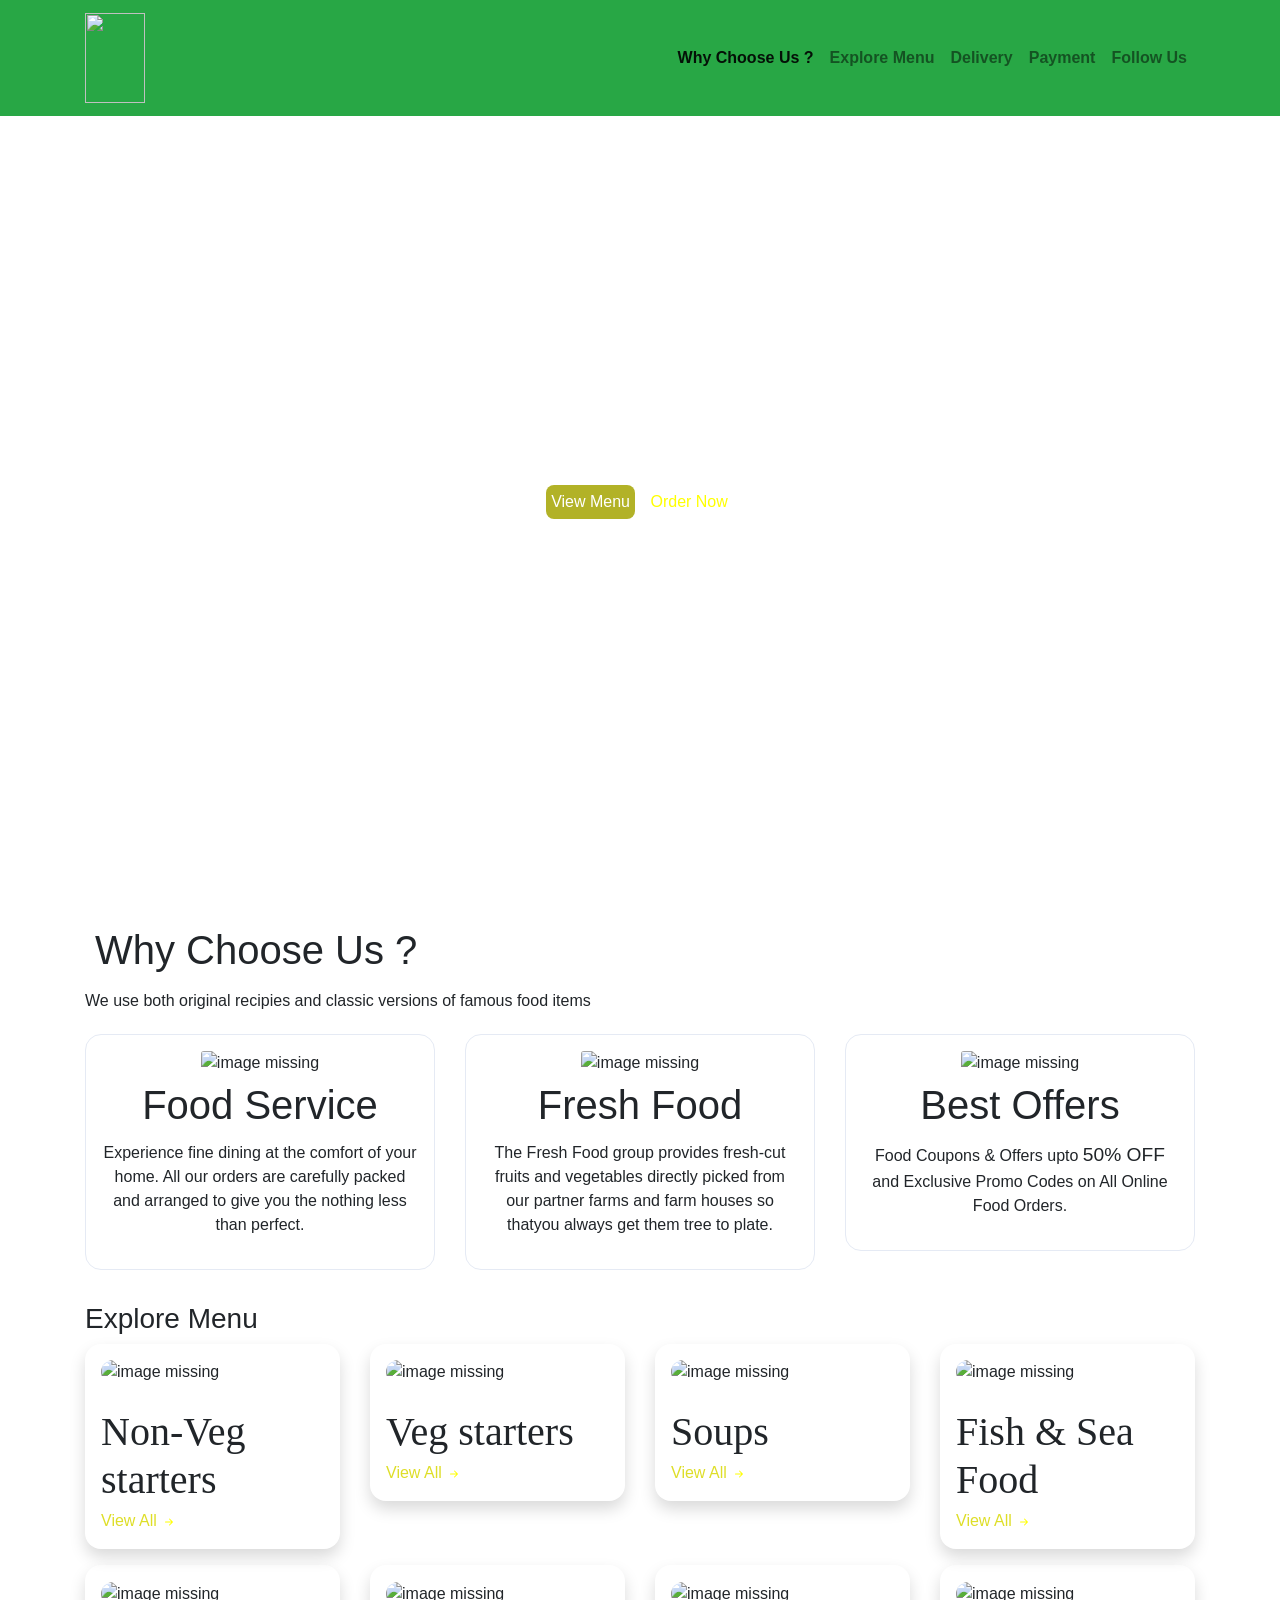
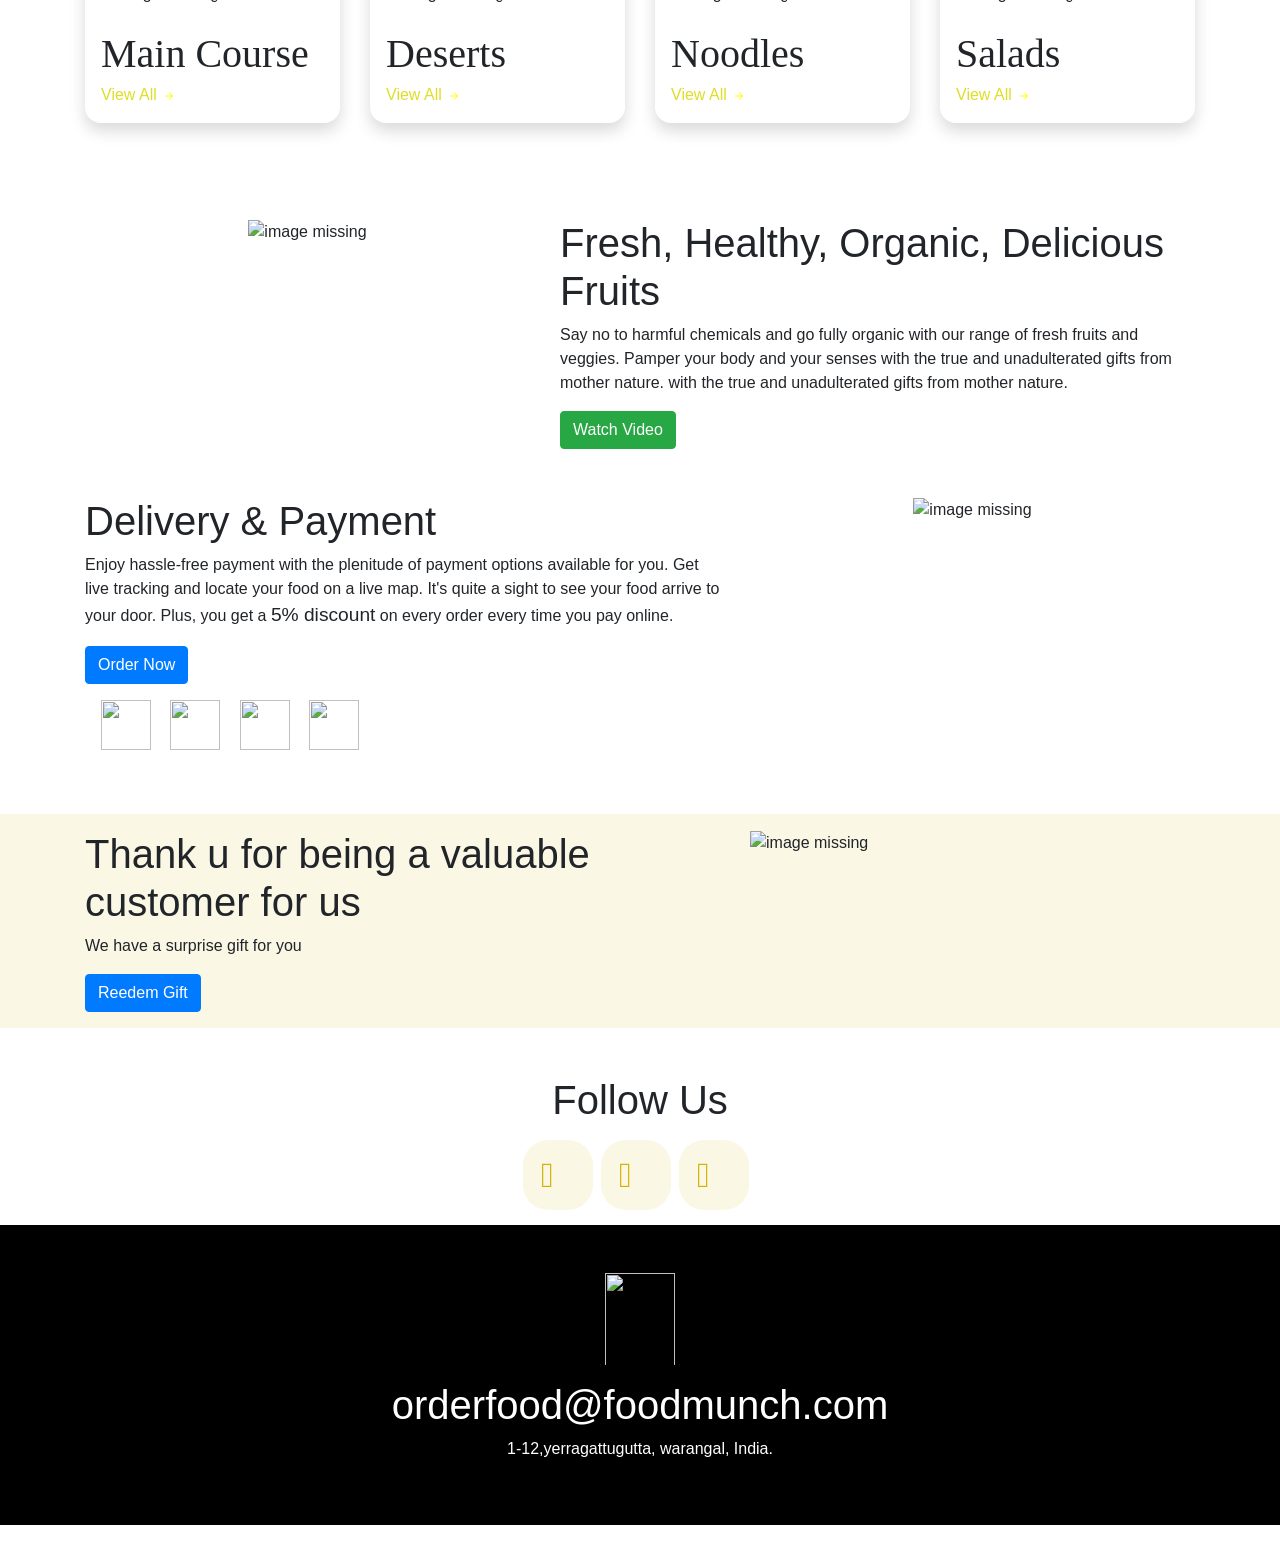
==== commit 8b7a9498: "Update restaurant.html" ====
--- a/restaurant.html
+++ b/restaurant.html
@@ -4,11 +4,12 @@
     
     <meta name="viewport" content="width=device-width, initial-scale=1.0">
     <title>restaurant</title>
-    <link rel="stylesheet" href="./restaurant_files/bootstrap.min.css" integrity="sha384-JcKb8q3iqJ61gNV9KGb8thSsNjpSL0n8PARn9HuZOnIxN0hoP+VmmDGMN5t9UJ0Z" crossorigin="anonymous">
-    <script src="./restaurant_files/jquery-3.5.1.slim.min.js.download" integrity="sha384-DfXdz2htPH0lsSSs5nCTpuj/zy4C+OGpamoFVy38MVBnE+IbbVYUew+OrCXaRkfj" crossorigin="anonymous"></script>
-    <script src="./restaurant_files/popper.min.js.download" integrity="sha384-9/reFTGAW83EW2RDu2S0VKaIzap3H66lZH81PoYlFhbGU+6BZp6G7niu735Sk7lN" crossorigin="anonymous"></script>
-    <script src="./restaurant_files/bootstrap.min.js.download" integrity="sha384-B4gt1jrGC7Jh4AgTPSdUtOBvfO8shuf57BaghqFfPlYxofvL8/KUEfYiJOMMV+rV" crossorigin="anonymous"></script>
-    <script src="./restaurant_files/20c5629a29.js.download" crossorigin="anonymous"></script><style media="all" id="fa-v4-font-face">/*!
+    <link rel="stylesheet" href="https://stackpath.bootstrapcdn.com/bootstrap/4.5.2/css/bootstrap.min.css" integrity="sha384-JcKb8q3iqJ61gNV9KGb8thSsNjpSL0n8PARn9HuZOnIxN0hoP+VmmDGMN5t9UJ0Z" crossorigin="anonymous"/>
+    <script src="https://code.jquery.com/jquery-3.5.1.slim.min.js" integrity="sha384-DfXdz2htPH0lsSSs5nCTpuj/zy4C+OGpamoFVy38MVBnE+IbbVYUew+OrCXaRkfj" crossorigin="anonymous"></script>
+    <script src="https://cdn.jsdelivr.net/npm/popper.js@1.16.1/dist/umd/popper.min.js" integrity="sha384-9/reFTGAW83EW2RDu2S0VKaIzap3H66lZH81PoYlFhbGU+6BZp6G7niu735Sk7lN" crossorigin="anonymous"></script>
+    <script src="https://stackpath.bootstrapcdn.com/bootstrap/4.5.2/js/bootstrap.min.js" integrity="sha384-B4gt1jrGC7Jh4AgTPSdUtOBvfO8shuf57BaghqFfPlYxofvL8/KUEfYiJOMMV+rV" crossorigin="anonymous"></script>
+    <script src="https://kit.fontawesome.com/20c5629a29.js" crossorigin="anonymous"></script>
+      <script src="./restaurant_files/20c5629a29.js.download" crossorigin="anonymous"></script><style media="all" id="fa-v4-font-face">/*!
  * Font Awesome Free 5.15.4 by @fontawesome - https://fontawesome.com
  * License - https://fontawesome.com/license/free (Icons: CC BY 4.0, Fonts: SIL OFL 1.1, Code: MIT License)
  */@font-face{font-family:"FontAwesome";font-display:block;src:url(https://ka-f.fontawesome.com/releases/v5.15.4/webfonts/free-fa-solid-900.eot);src:url(https://ka-f.fontawesome.com/releases/v5.15.4/webfonts/free-fa-solid-900.eot?#iefix) format("embedded-opentype"),url(https://ka-f.fontawesome.com/releases/v5.15.4/webfonts/free-fa-solid-900.woff2) format("woff2"),url(https://ka-f.fontawesome.com/releases/v5.15.4/webfonts/free-fa-solid-900.woff) format("woff"),url(https://ka-f.fontawesome.com/releases/v5.15.4/webfonts/free-fa-solid-900.ttf) format("truetype"),url(https://ka-f.fontawesome.com/releases/v5.15.4/webfonts/free-fa-solid-900.svg#fontawesome) format("svg")}@font-face{font-family:"FontAwesome";font-display:block;src:url(https://ka-f.fontawesome.com/releases/v5.15.4/webfonts/free-fa-brands-400.eot);src:url(https://ka-f.fontawesome.com/releases/v5.15.4/webfonts/free-fa-brands-400.eot?#iefix) format("embedded-opentype"),url(https://ka-f.fontawesome.com/releases/v5.15.4/webfonts/free-fa-brands-400.woff2) format("woff2"),url(https://ka-f.fontawesome.com/releases/v5.15.4/webfonts/free-fa-brands-400.woff) format("woff"),url(https://ka-f.fontawesome.com/releases/v5.15.4/webfonts/free-fa-brands-400.ttf) format("truetype"),url(https://ka-f.fontawesome.com/releases/v5.15.4/webfonts/free-fa-brands-400.svg#fontawesome) format("svg")}@font-face{font-family:"FontAwesome";font-display:block;src:url(https://ka-f.fontawesome.com/releases/v5.15.4/webfonts/free-fa-regular-400.eot);src:url(https://ka-f.fontawesome.com/releases/v5.15.4/webfonts/free-fa-regular-400.eot?#iefix) format("embedded-opentype"),url(https://ka-f.fontawesome.com/releases/v5.15.4/webfonts/free-fa-regular-400.woff2) format("woff2"),url(https://ka-f.fontawesome.com/releases/v5.15.4/webfonts/free-fa-regular-400.woff) format("woff"),url(https://ka-f.fontawesome.com/releases/v5.15.4/webfonts/free-fa-regular-400.ttf) format("truetype"),url(https://ka-f.fontawesome.com/releases/v5.15.4/webfonts/free-fa-regular-400.svg#fontawesome) format("svg");unicode-range:U+f004-f005,U+f007,U+f017,U+f022,U+f024,U+f02e,U+f03e,U+f044,U+f057-f059,U+f06e,U+f070,U+f075,U+f07b-f07c,U+f080,U+f086,U+f089,U+f094,U+f09d,U+f0a0,U+f0a4-f0a7,U+f0c5,U+f0c7-f0c8,U+f0e0,U+f0eb,U+f0f3,U+f0f8,U+f0fe,U+f111,U+f118-f11a,U+f11c,U+f133,U+f144,U+f146,U+f14a,U+f14d-f14e,U+f150-f152,U+f15b-f15c,U+f164-f165,U+f185-f186,U+f191-f192,U+f1ad,U+f1c1-f1c9,U+f1cd,U+f1d8,U+f1e3,U+f1ea,U+f1f6,U+f1f9,U+f20a,U+f247-f249,U+f24d,U+f254-f25b,U+f25d,U+f271-f274,U+f279,U+f28b,U+f28d,U+f2b5-f2b6,U+f2b9,U+f2bb,U+f2bd,U+f2c1-f2c2,U+f2d0,U+f2d2,U+f2dc,U+f2ed,U+f3a5,U+f3d1,U+f410}@font-face{font-family:"FontAwesome";font-display:block;src:url(https://ka-f.fontawesome.com/releases/v5.15.4/webfonts/free-fa-v4deprecations.eot);src:url(https://ka-f.fontawesome.com/releases/v5.15.4/webfonts/free-fa-v4deprecations.eot?#iefix) format("embedded-opentype"),url(https://ka-f.fontawesome.com/releases/v5.15.4/webfonts/free-fa-v4deprecations.woff2) format("woff2"),url(https://ka-f.fontawesome.com/releases/v5.15.4/webfonts/free-fa-v4deprecations.woff) format("woff"),url(https://ka-f.fontawesome.com/releases/v5.15.4/webfonts/free-fa-v4deprecations.ttf) format("truetype"),url(https://ka-f.fontawesome.com/releases/v5.15.4/webfonts/free-fa-v4deprecations.svg#fontawesome) format("svg");unicode-range:U+f003,U+f006,U+f014,U+f016,U+f01a-f01b,U+f01d,U+f040,U+f045-f047,U+f05c-f05d,U+f07d-f07e,U+f087-f088,U+f08a-f08b,U+f08e,U+f090,U+f096-f097,U+f0a2,U+f0e4-f0e6,U+f0ec-f0ee,U+f0f5-f0f7,U+f10c,U+f112,U+f114-f115,U+f11d,U+f123,U+f132,U+f145,U+f147-f149,U+f14c,U+f166,U+f16a,U+f172,U+f175-f178,U+f18e,U+f190,U+f196,U+f1b1,U+f1d9,U+f1db,U+f1f7,U+f20c,U+f219,U+f230,U+f24a,U+f250,U+f278,U+f27b,U+f283,U+f28c,U+f28e,U+f29b-f29c,U+f2b7,U+f2ba,U+f2bc,U+f2be,U+f2c0,U+f2c3,U+f2d3-f2d4}</style><style media="all" id="fa-v4-shims">/*!
@@ -18,7 +19,7 @@
  * Font Awesome Free 5.15.4 by @fontawesome - https://fontawesome.com
  * License - https://fontawesome.com/license/free (Icons: CC BY 4.0, Fonts: SIL OFL 1.1, Code: MIT License)
  */.fa,.fab,.fad,.fal,.far,.fas{-moz-osx-font-smoothing:grayscale;-webkit-font-smoothing:antialiased;display:inline-block;font-style:normal;font-variant:normal;text-rendering:auto;line-height:1}.fa-lg{font-size:1.33333em;line-height:.75em;vertical-align:-.0667em}.fa-xs{font-size:.75em}.fa-sm{font-size:.875em}.fa-1x{font-size:1em}.fa-2x{font-size:2em}.fa-3x{font-size:3em}.fa-4x{font-size:4em}.fa-5x{font-size:5em}.fa-6x{font-size:6em}.fa-7x{font-size:7em}.fa-8x{font-size:8em}.fa-9x{font-size:9em}.fa-10x{font-size:10em}.fa-fw{text-align:center;width:1.25em}.fa-ul{list-style-type:none;margin-left:2.5em;padding-left:0}.fa-ul>li{position:relative}.fa-li{left:-2em;position:absolute;text-align:center;width:2em;line-height:inherit}.fa-border{border:.08em solid #eee;border-radius:.1em;padding:.2em .25em .15em}.fa-pull-left{float:left}.fa-pull-right{float:right}.fa.fa-pull-left,.fab.fa-pull-left,.fal.fa-pull-left,.far.fa-pull-left,.fas.fa-pull-left{margin-right:.3em}.fa.fa-pull-right,.fab.fa-pull-right,.fal.fa-pull-right,.far.fa-pull-right,.fas.fa-pull-right{margin-left:.3em}.fa-spin{-webkit-animation:fa-spin 2s linear infinite;animation:fa-spin 2s linear infinite}.fa-pulse{-webkit-animation:fa-spin 1s steps(8) infinite;animation:fa-spin 1s steps(8) infinite}@-webkit-keyframes fa-spin{0%{-webkit-transform:rotate(0deg);transform:rotate(0deg)}to{-webkit-transform:rotate(1turn);transform:rotate(1turn)}}@keyframes fa-spin{0%{-webkit-transform:rotate(0deg);transform:rotate(0deg)}to{-webkit-transform:rotate(1turn);transform:rotate(1turn)}}.fa-rotate-90{-ms-filter:"progid:DXImageTransform.Microsoft.BasicImage(rotation=1)";-webkit-transform:rotate(90deg);transform:rotate(90deg)}.fa-rotate-180{-ms-filter:"progid:DXImageTransform.Microsoft.BasicImage(rotation=2)";-webkit-transform:rotate(180deg);transform:rotate(180deg)}.fa-rotate-270{-ms-filter:"progid:DXImageTransform.Microsoft.BasicImage(rotation=3)";-webkit-transform:rotate(270deg);transform:rotate(270deg)}.fa-flip-horizontal{-ms-filter:"progid:DXImageTransform.Microsoft.BasicImage(rotation=0, mirror=1)";-webkit-transform:scaleX(-1);transform:scaleX(-1)}.fa-flip-vertical{-webkit-transform:scaleY(-1);transform:scaleY(-1)}.fa-flip-both,.fa-flip-horizontal.fa-flip-vertical,.fa-flip-vertical{-ms-filter:"progid:DXImageTransform.Microsoft.BasicImage(rotation=2, mirror=1)"}.fa-flip-both,.fa-flip-horizontal.fa-flip-vertical{-webkit-transform:scale(-1);transform:scale(-1)}:root .fa-flip-both,:root .fa-flip-horizontal,:root .fa-flip-vertical,:root .fa-rotate-90,:root .fa-rotate-180,:root .fa-rotate-270{-webkit-filter:none;filter:none}.fa-stack{display:inline-block;height:2em;line-height:2em;position:relative;vertical-align:middle;width:2.5em}.fa-stack-1x,.fa-stack-2x{left:0;position:absolute;text-align:center;width:100%}.fa-stack-1x{line-height:inherit}.fa-stack-2x{font-size:2em}.fa-inverse{color:#fff}.fa-500px:before{content:"\f26e"}.fa-accessible-icon:before{content:"\f368"}.fa-accusoft:before{content:"\f369"}.fa-acquisitions-incorporated:before{content:"\f6af"}.fa-ad:before{content:"\f641"}.fa-address-book:before{content:"\f2b9"}.fa-address-card:before{content:"\f2bb"}.fa-adjust:before{content:"\f042"}.fa-adn:before{content:"\f170"}.fa-adversal:before{content:"\f36a"}.fa-affiliatetheme:before{content:"\f36b"}.fa-air-freshener:before{content:"\f5d0"}.fa-airbnb:before{content:"\f834"}.fa-algolia:before{content:"\f36c"}.fa-align-center:before{content:"\f037"}.fa-align-justify:before{content:"\f039"}.fa-align-left:before{content:"\f036"}.fa-align-right:before{content:"\f038"}.fa-alipay:before{content:"\f642"}.fa-allergies:before{content:"\f461"}.fa-amazon:before{content:"\f270"}.fa-amazon-pay:before{content:"\f42c"}.fa-ambulance:before{content:"\f0f9"}.fa-american-sign-language-interpreting:before{content:"\f2a3"}.fa-amilia:before{content:"\f36d"}.fa-anchor:before{content:"\f13d"}.fa-android:before{content:"\f17b"}.fa-angellist:before{content:"\f209"}.fa-angle-double-down:before{content:"\f103"}.fa-angle-double-left:before{content:"\f100"}.fa-angle-double-right:before{content:"\f101"}.fa-angle-double-up:before{content:"\f102"}.fa-angle-down:before{content:"\f107"}.fa-angle-left:before{content:"\f104"}.fa-angle-right:before{content:"\f105"}.fa-angle-up:before{content:"\f106"}.fa-angry:before{content:"\f556"}.fa-angrycreative:before{content:"\f36e"}.fa-angular:before{content:"\f420"}.fa-ankh:before{content:"\f644"}.fa-app-store:before{content:"\f36f"}.fa-app-store-ios:before{content:"\f370"}.fa-apper:before{content:"\f371"}.fa-apple:before{content:"\f179"}.fa-apple-alt:before{content:"\f5d1"}.fa-apple-pay:before{content:"\f415"}.fa-archive:before{content:"\f187"}.fa-archway:before{content:"\f557"}.fa-arrow-alt-circle-down:before{content:"\f358"}.fa-arrow-alt-circle-left:before{content:"\f359"}.fa-arrow-alt-circle-right:before{content:"\f35a"}.fa-arrow-alt-circle-up:before{content:"\f35b"}.fa-arrow-circle-down:before{content:"\f0ab"}.fa-arrow-circle-left:before{content:"\f0a8"}.fa-arrow-circle-right:before{content:"\f0a9"}.fa-arrow-circle-up:before{content:"\f0aa"}.fa-arrow-down:before{content:"\f063"}.fa-arrow-left:before{content:"\f060"}.fa-arrow-right:before{content:"\f061"}.fa-arrow-up:before{content:"\f062"}.fa-arrows-alt:before{content:"\f0b2"}.fa-arrows-alt-h:before{content:"\f337"}.fa-arrows-alt-v:before{content:"\f338"}.fa-artstation:before{content:"\f77a"}.fa-assistive-listening-systems:before{content:"\f2a2"}.fa-asterisk:before{content:"\f069"}.fa-asymmetrik:before{content:"\f372"}.fa-at:before{content:"\f1fa"}.fa-atlas:before{content:"\f558"}.fa-atlassian:before{content:"\f77b"}.fa-atom:before{content:"\f5d2"}.fa-audible:before{content:"\f373"}.fa-audio-description:before{content:"\f29e"}.fa-autoprefixer:before{content:"\f41c"}.fa-avianex:before{content:"\f374"}.fa-aviato:before{content:"\f421"}.fa-award:before{content:"\f559"}.fa-aws:before{content:"\f375"}.fa-baby:before{content:"\f77c"}.fa-baby-carriage:before{content:"\f77d"}.fa-backspace:before{content:"\f55a"}.fa-backward:before{content:"\f04a"}.fa-bacon:before{content:"\f7e5"}.fa-bacteria:before{content:"\e059"}.fa-bacterium:before{content:"\e05a"}.fa-bahai:before{content:"\f666"}.fa-balance-scale:before{content:"\f24e"}.fa-balance-scale-left:before{content:"\f515"}.fa-balance-scale-right:before{content:"\f516"}.fa-ban:before{content:"\f05e"}.fa-band-aid:before{content:"\f462"}.fa-bandcamp:before{content:"\f2d5"}.fa-barcode:before{content:"\f02a"}.fa-bars:before{content:"\f0c9"}.fa-baseball-ball:before{content:"\f433"}.fa-basketball-ball:before{content:"\f434"}.fa-bath:before{content:"\f2cd"}.fa-battery-empty:before{content:"\f244"}.fa-battery-full:before{content:"\f240"}.fa-battery-half:before{content:"\f242"}.fa-battery-quarter:before{content:"\f243"}.fa-battery-three-quarters:before{content:"\f241"}.fa-battle-net:before{content:"\f835"}.fa-bed:before{content:"\f236"}.fa-beer:before{content:"\f0fc"}.fa-behance:before{content:"\f1b4"}.fa-behance-square:before{content:"\f1b5"}.fa-bell:before{content:"\f0f3"}.fa-bell-slash:before{content:"\f1f6"}.fa-bezier-curve:before{content:"\f55b"}.fa-bible:before{content:"\f647"}.fa-bicycle:before{content:"\f206"}.fa-biking:before{content:"\f84a"}.fa-bimobject:before{content:"\f378"}.fa-binoculars:before{content:"\f1e5"}.fa-biohazard:before{content:"\f780"}.fa-birthday-cake:before{content:"\f1fd"}.fa-bitbucket:before{content:"\f171"}.fa-bitcoin:before{content:"\f379"}.fa-bity:before{content:"\f37a"}.fa-black-tie:before{content:"\f27e"}.fa-blackberry:before{content:"\f37b"}.fa-blender:before{content:"\f517"}.fa-blender-phone:before{content:"\f6b6"}.fa-blind:before{content:"\f29d"}.fa-blog:before{content:"\f781"}.fa-blogger:before{content:"\f37c"}.fa-blogger-b:before{content:"\f37d"}.fa-bluetooth:before{content:"\f293"}.fa-bluetooth-b:before{content:"\f294"}.fa-bold:before{content:"\f032"}.fa-bolt:before{content:"\f0e7"}.fa-bomb:before{content:"\f1e2"}.fa-bone:before{content:"\f5d7"}.fa-bong:before{content:"\f55c"}.fa-book:before{content:"\f02d"}.fa-book-dead:before{content:"\f6b7"}.fa-book-medical:before{content:"\f7e6"}.fa-book-open:before{content:"\f518"}.fa-book-reader:before{content:"\f5da"}.fa-bookmark:before{content:"\f02e"}.fa-bootstrap:before{content:"\f836"}.fa-border-all:before{content:"\f84c"}.fa-border-none:before{content:"\f850"}.fa-border-style:before{content:"\f853"}.fa-bowling-ball:before{content:"\f436"}.fa-box:before{content:"\f466"}.fa-box-open:before{content:"\f49e"}.fa-box-tissue:before{content:"\e05b"}.fa-boxes:before{content:"\f468"}.fa-braille:before{content:"\f2a1"}.fa-brain:before{content:"\f5dc"}.fa-bread-slice:before{content:"\f7ec"}.fa-briefcase:before{content:"\f0b1"}.fa-briefcase-medical:before{content:"\f469"}.fa-broadcast-tower:before{content:"\f519"}.fa-broom:before{content:"\f51a"}.fa-brush:before{content:"\f55d"}.fa-btc:before{content:"\f15a"}.fa-buffer:before{content:"\f837"}.fa-bug:before{content:"\f188"}.fa-building:before{content:"\f1ad"}.fa-bullhorn:before{content:"\f0a1"}.fa-bullseye:before{content:"\f140"}.fa-burn:before{content:"\f46a"}.fa-buromobelexperte:before{content:"\f37f"}.fa-bus:before{content:"\f207"}.fa-bus-alt:before{content:"\f55e"}.fa-business-time:before{content:"\f64a"}.fa-buy-n-large:before{content:"\f8a6"}.fa-buysellads:before{content:"\f20d"}.fa-calculator:before{content:"\f1ec"}.fa-calendar:before{content:"\f133"}.fa-calendar-alt:before{content:"\f073"}.fa-calendar-check:before{content:"\f274"}.fa-calendar-day:before{content:"\f783"}.fa-calendar-minus:before{content:"\f272"}.fa-calendar-plus:before{content:"\f271"}.fa-calendar-times:before{content:"\f273"}.fa-calendar-week:before{content:"\f784"}.fa-camera:before{content:"\f030"}.fa-camera-retro:before{content:"\f083"}.fa-campground:before{content:"\f6bb"}.fa-canadian-maple-leaf:before{content:"\f785"}.fa-candy-cane:before{content:"\f786"}.fa-cannabis:before{content:"\f55f"}.fa-capsules:before{content:"\f46b"}.fa-car:before{content:"\f1b9"}.fa-car-alt:before{content:"\f5de"}.fa-car-battery:before{content:"\f5df"}.fa-car-crash:before{content:"\f5e1"}.fa-car-side:before{content:"\f5e4"}.fa-caravan:before{content:"\f8ff"}.fa-caret-down:before{content:"\f0d7"}.fa-caret-left:before{content:"\f0d9"}.fa-caret-right:before{content:"\f0da"}.fa-caret-square-down:before{content:"\f150"}.fa-caret-square-left:before{content:"\f191"}.fa-caret-square-right:before{content:"\f152"}.fa-caret-square-up:before{content:"\f151"}.fa-caret-up:before{content:"\f0d8"}.fa-carrot:before{content:"\f787"}.fa-cart-arrow-down:before{content:"\f218"}.fa-cart-plus:before{content:"\f217"}.fa-cash-register:before{content:"\f788"}.fa-cat:before{content:"\f6be"}.fa-cc-amazon-pay:before{content:"\f42d"}.fa-cc-amex:before{content:"\f1f3"}.fa-cc-apple-pay:before{content:"\f416"}.fa-cc-diners-club:before{content:"\f24c"}.fa-cc-discover:before{content:"\f1f2"}.fa-cc-jcb:before{content:"\f24b"}.fa-cc-mastercard:before{content:"\f1f1"}.fa-cc-paypal:before{content:"\f1f4"}.fa-cc-stripe:before{content:"\f1f5"}.fa-cc-visa:before{content:"\f1f0"}.fa-centercode:before{content:"\f380"}.fa-centos:before{content:"\f789"}.fa-certificate:before{content:"\f0a3"}.fa-chair:before{content:"\f6c0"}.fa-chalkboard:before{content:"\f51b"}.fa-chalkboard-teacher:before{content:"\f51c"}.fa-charging-station:before{content:"\f5e7"}.fa-chart-area:before{content:"\f1fe"}.fa-chart-bar:before{content:"\f080"}.fa-chart-line:before{content:"\f201"}.fa-chart-pie:before{content:"\f200"}.fa-check:before{content:"\f00c"}.fa-check-circle:before{content:"\f058"}.fa-check-double:before{content:"\f560"}.fa-check-square:before{content:"\f14a"}.fa-cheese:before{content:"\f7ef"}.fa-chess:before{content:"\f439"}.fa-chess-bishop:before{content:"\f43a"}.fa-chess-board:before{content:"\f43c"}.fa-chess-king:before{content:"\f43f"}.fa-chess-knight:before{content:"\f441"}.fa-chess-pawn:before{content:"\f443"}.fa-chess-queen:before{content:"\f445"}.fa-chess-rook:before{content:"\f447"}.fa-chevron-circle-down:before{content:"\f13a"}.fa-chevron-circle-left:before{content:"\f137"}.fa-chevron-circle-right:before{content:"\f138"}.fa-chevron-circle-up:before{content:"\f139"}.fa-chevron-down:before{content:"\f078"}.fa-chevron-left:before{content:"\f053"}.fa-chevron-right:before{content:"\f054"}.fa-chevron-up:before{content:"\f077"}.fa-child:before{content:"\f1ae"}.fa-chrome:before{content:"\f268"}.fa-chromecast:before{content:"\f838"}.fa-church:before{content:"\f51d"}.fa-circle:before{content:"\f111"}.fa-circle-notch:before{content:"\f1ce"}.fa-city:before{content:"\f64f"}.fa-clinic-medical:before{content:"\f7f2"}.fa-clipboard:before{content:"\f328"}.fa-clipboard-check:before{content:"\f46c"}.fa-clipboard-list:before{content:"\f46d"}.fa-clock:before{content:"\f017"}.fa-clone:before{content:"\f24d"}.fa-closed-captioning:before{content:"\f20a"}.fa-cloud:before{content:"\f0c2"}.fa-cloud-download-alt:before{content:"\f381"}.fa-cloud-meatball:before{content:"\f73b"}.fa-cloud-moon:before{content:"\f6c3"}.fa-cloud-moon-rain:before{content:"\f73c"}.fa-cloud-rain:before{content:"\f73d"}.fa-cloud-showers-heavy:before{content:"\f740"}.fa-cloud-sun:before{content:"\f6c4"}.fa-cloud-sun-rain:before{content:"\f743"}.fa-cloud-upload-alt:before{content:"\f382"}.fa-cloudflare:before{content:"\e07d"}.fa-cloudscale:before{content:"\f383"}.fa-cloudsmith:before{content:"\f384"}.fa-cloudversify:before{content:"\f385"}.fa-cocktail:before{content:"\f561"}.fa-code:before{content:"\f121"}.fa-code-branch:before{content:"\f126"}.fa-codepen:before{content:"\f1cb"}.fa-codiepie:before{content:"\f284"}.fa-coffee:before{content:"\f0f4"}.fa-cog:before{content:"\f013"}.fa-cogs:before{content:"\f085"}.fa-coins:before{content:"\f51e"}.fa-columns:before{content:"\f0db"}.fa-comment:before{content:"\f075"}.fa-comment-alt:before{content:"\f27a"}.fa-comment-dollar:before{content:"\f651"}.fa-comment-dots:before{content:"\f4ad"}.fa-comment-medical:before{content:"\f7f5"}.fa-comment-slash:before{content:"\f4b3"}.fa-comments:before{content:"\f086"}.fa-comments-dollar:before{content:"\f653"}.fa-compact-disc:before{content:"\f51f"}.fa-compass:before{content:"\f14e"}.fa-compress:before{content:"\f066"}.fa-compress-alt:before{content:"\f422"}.fa-compress-arrows-alt:before{content:"\f78c"}.fa-concierge-bell:before{content:"\f562"}.fa-confluence:before{content:"\f78d"}.fa-connectdevelop:before{content:"\f20e"}.fa-contao:before{content:"\f26d"}.fa-cookie:before{content:"\f563"}.fa-cookie-bite:before{content:"\f564"}.fa-copy:before{content:"\f0c5"}.fa-copyright:before{content:"\f1f9"}.fa-cotton-bureau:before{content:"\f89e"}.fa-couch:before{content:"\f4b8"}.fa-cpanel:before{content:"\f388"}.fa-creative-commons:before{content:"\f25e"}.fa-creative-commons-by:before{content:"\f4e7"}.fa-creative-commons-nc:before{content:"\f4e8"}.fa-creative-commons-nc-eu:before{content:"\f4e9"}.fa-creative-commons-nc-jp:before{content:"\f4ea"}.fa-creative-commons-nd:before{content:"\f4eb"}.fa-creative-commons-pd:before{content:"\f4ec"}.fa-creative-commons-pd-alt:before{content:"\f4ed"}.fa-creative-commons-remix:before{content:"\f4ee"}.fa-creative-commons-sa:before{content:"\f4ef"}.fa-creative-commons-sampling:before{content:"\f4f0"}.fa-creative-commons-sampling-plus:before{content:"\f4f1"}.fa-creative-commons-share:before{content:"\f4f2"}.fa-creative-commons-zero:before{content:"\f4f3"}.fa-credit-card:before{content:"\f09d"}.fa-critical-role:before{content:"\f6c9"}.fa-crop:before{content:"\f125"}.fa-crop-alt:before{content:"\f565"}.fa-cross:before{content:"\f654"}.fa-crosshairs:before{content:"\f05b"}.fa-crow:before{content:"\f520"}.fa-crown:before{content:"\f521"}.fa-crutch:before{content:"\f7f7"}.fa-css3:before{content:"\f13c"}.fa-css3-alt:before{content:"\f38b"}.fa-cube:before{content:"\f1b2"}.fa-cubes:before{content:"\f1b3"}.fa-cut:before{content:"\f0c4"}.fa-cuttlefish:before{content:"\f38c"}.fa-d-and-d:before{content:"\f38d"}.fa-d-and-d-beyond:before{content:"\f6ca"}.fa-dailymotion:before{content:"\e052"}.fa-dashcube:before{content:"\f210"}.fa-database:before{content:"\f1c0"}.fa-deaf:before{content:"\f2a4"}.fa-deezer:before{content:"\e077"}.fa-delicious:before{content:"\f1a5"}.fa-democrat:before{content:"\f747"}.fa-deploydog:before{content:"\f38e"}.fa-deskpro:before{content:"\f38f"}.fa-desktop:before{content:"\f108"}.fa-dev:before{content:"\f6cc"}.fa-deviantart:before{content:"\f1bd"}.fa-dharmachakra:before{content:"\f655"}.fa-dhl:before{content:"\f790"}.fa-diagnoses:before{content:"\f470"}.fa-diaspora:before{content:"\f791"}.fa-dice:before{content:"\f522"}.fa-dice-d20:before{content:"\f6cf"}.fa-dice-d6:before{content:"\f6d1"}.fa-dice-five:before{content:"\f523"}.fa-dice-four:before{content:"\f524"}.fa-dice-one:before{content:"\f525"}.fa-dice-six:before{content:"\f526"}.fa-dice-three:before{content:"\f527"}.fa-dice-two:before{content:"\f528"}.fa-digg:before{content:"\f1a6"}.fa-digital-ocean:before{content:"\f391"}.fa-digital-tachograph:before{content:"\f566"}.fa-directions:before{content:"\f5eb"}.fa-discord:before{content:"\f392"}.fa-discourse:before{content:"\f393"}.fa-disease:before{content:"\f7fa"}.fa-divide:before{content:"\f529"}.fa-dizzy:before{content:"\f567"}.fa-dna:before{content:"\f471"}.fa-dochub:before{content:"\f394"}.fa-docker:before{content:"\f395"}.fa-dog:before{content:"\f6d3"}.fa-dollar-sign:before{content:"\f155"}.fa-dolly:before{content:"\f472"}.fa-dolly-flatbed:before{content:"\f474"}.fa-donate:before{content:"\f4b9"}.fa-door-closed:before{content:"\f52a"}.fa-door-open:before{content:"\f52b"}.fa-dot-circle:before{content:"\f192"}.fa-dove:before{content:"\f4ba"}.fa-download:before{content:"\f019"}.fa-draft2digital:before{content:"\f396"}.fa-drafting-compass:before{content:"\f568"}.fa-dragon:before{content:"\f6d5"}.fa-draw-polygon:before{content:"\f5ee"}.fa-dribbble:before{content:"\f17d"}.fa-dribbble-square:before{content:"\f397"}.fa-dropbox:before{content:"\f16b"}.fa-drum:before{content:"\f569"}.fa-drum-steelpan:before{content:"\f56a"}.fa-drumstick-bite:before{content:"\f6d7"}.fa-drupal:before{content:"\f1a9"}.fa-dumbbell:before{content:"\f44b"}.fa-dumpster:before{content:"\f793"}.fa-dumpster-fire:before{content:"\f794"}.fa-dungeon:before{content:"\f6d9"}.fa-dyalog:before{content:"\f399"}.fa-earlybirds:before{content:"\f39a"}.fa-ebay:before{content:"\f4f4"}.fa-edge:before{content:"\f282"}.fa-edge-legacy:before{content:"\e078"}.fa-edit:before{content:"\f044"}.fa-egg:before{content:"\f7fb"}.fa-eject:before{content:"\f052"}.fa-elementor:before{content:"\f430"}.fa-ellipsis-h:before{content:"\f141"}.fa-ellipsis-v:before{content:"\f142"}.fa-ello:before{content:"\f5f1"}.fa-ember:before{content:"\f423"}.fa-empire:before{content:"\f1d1"}.fa-envelope:before{content:"\f0e0"}.fa-envelope-open:before{content:"\f2b6"}.fa-envelope-open-text:before{content:"\f658"}.fa-envelope-square:before{content:"\f199"}.fa-envira:before{content:"\f299"}.fa-equals:before{content:"\f52c"}.fa-eraser:before{content:"\f12d"}.fa-erlang:before{content:"\f39d"}.fa-ethereum:before{content:"\f42e"}.fa-ethernet:before{content:"\f796"}.fa-etsy:before{content:"\f2d7"}.fa-euro-sign:before{content:"\f153"}.fa-evernote:before{content:"\f839"}.fa-exchange-alt:before{content:"\f362"}.fa-exclamation:before{content:"\f12a"}.fa-exclamation-circle:before{content:"\f06a"}.fa-exclamation-triangle:before{content:"\f071"}.fa-expand:before{content:"\f065"}.fa-expand-alt:before{content:"\f424"}.fa-expand-arrows-alt:before{content:"\f31e"}.fa-expeditedssl:before{content:"\f23e"}.fa-external-link-alt:before{content:"\f35d"}.fa-external-link-square-alt:before{content:"\f360"}.fa-eye:before{content:"\f06e"}.fa-eye-dropper:before{content:"\f1fb"}.fa-eye-slash:before{content:"\f070"}.fa-facebook:before{content:"\f09a"}.fa-facebook-f:before{content:"\f39e"}.fa-facebook-messenger:before{content:"\f39f"}.fa-facebook-square:before{content:"\f082"}.fa-fan:before{content:"\f863"}.fa-fantasy-flight-games:before{content:"\f6dc"}.fa-fast-backward:before{content:"\f049"}.fa-fast-forward:before{content:"\f050"}.fa-faucet:before{content:"\e005"}.fa-fax:before{content:"\f1ac"}.fa-feather:before{content:"\f52d"}.fa-feather-alt:before{content:"\f56b"}.fa-fedex:before{content:"\f797"}.fa-fedora:before{content:"\f798"}.fa-female:before{content:"\f182"}.fa-fighter-jet:before{content:"\f0fb"}.fa-figma:before{content:"\f799"}.fa-file:before{content:"\f15b"}.fa-file-alt:before{content:"\f15c"}.fa-file-archive:before{content:"\f1c6"}.fa-file-audio:before{content:"\f1c7"}.fa-file-code:before{content:"\f1c9"}.fa-file-contract:before{content:"\f56c"}.fa-file-csv:before{content:"\f6dd"}.fa-file-download:before{content:"\f56d"}.fa-file-excel:before{content:"\f1c3"}.fa-file-export:before{content:"\f56e"}.fa-file-image:before{content:"\f1c5"}.fa-file-import:before{content:"\f56f"}.fa-file-invoice:before{content:"\f570"}.fa-file-invoice-dollar:before{content:"\f571"}.fa-file-medical:before{content:"\f477"}.fa-file-medical-alt:before{content:"\f478"}.fa-file-pdf:before{content:"\f1c1"}.fa-file-powerpoint:before{content:"\f1c4"}.fa-file-prescription:before{content:"\f572"}.fa-file-signature:before{content:"\f573"}.fa-file-upload:before{content:"\f574"}.fa-file-video:before{content:"\f1c8"}.fa-file-word:before{content:"\f1c2"}.fa-fill:before{content:"\f575"}.fa-fill-drip:before{content:"\f576"}.fa-film:before{content:"\f008"}.fa-filter:before{content:"\f0b0"}.fa-fingerprint:before{content:"\f577"}.fa-fire:before{content:"\f06d"}.fa-fire-alt:before{content:"\f7e4"}.fa-fire-extinguisher:before{content:"\f134"}.fa-firefox:before{content:"\f269"}.fa-firefox-browser:before{content:"\e007"}.fa-first-aid:before{content:"\f479"}.fa-first-order:before{content:"\f2b0"}.fa-first-order-alt:before{content:"\f50a"}.fa-firstdraft:before{content:"\f3a1"}.fa-fish:before{content:"\f578"}.fa-fist-raised:before{content:"\f6de"}.fa-flag:before{content:"\f024"}.fa-flag-checkered:before{content:"\f11e"}.fa-flag-usa:before{content:"\f74d"}.fa-flask:before{content:"\f0c3"}.fa-flickr:before{content:"\f16e"}.fa-flipboard:before{content:"\f44d"}.fa-flushed:before{content:"\f579"}.fa-fly:before{content:"\f417"}.fa-folder:before{content:"\f07b"}.fa-folder-minus:before{content:"\f65d"}.fa-folder-open:before{content:"\f07c"}.fa-folder-plus:before{content:"\f65e"}.fa-font:before{content:"\f031"}.fa-font-awesome:before{content:"\f2b4"}.fa-font-awesome-alt:before{content:"\f35c"}.fa-font-awesome-flag:before{content:"\f425"}.fa-font-awesome-logo-full:before{content:"\f4e6"}.fa-fonticons:before{content:"\f280"}.fa-fonticons-fi:before{content:"\f3a2"}.fa-football-ball:before{content:"\f44e"}.fa-fort-awesome:before{content:"\f286"}.fa-fort-awesome-alt:before{content:"\f3a3"}.fa-forumbee:before{content:"\f211"}.fa-forward:before{content:"\f04e"}.fa-foursquare:before{content:"\f180"}.fa-free-code-camp:before{content:"\f2c5"}.fa-freebsd:before{content:"\f3a4"}.fa-frog:before{content:"\f52e"}.fa-frown:before{content:"\f119"}.fa-frown-open:before{content:"\f57a"}.fa-fulcrum:before{content:"\f50b"}.fa-funnel-dollar:before{content:"\f662"}.fa-futbol:before{content:"\f1e3"}.fa-galactic-republic:before{content:"\f50c"}.fa-galactic-senate:before{content:"\f50d"}.fa-gamepad:before{content:"\f11b"}.fa-gas-pump:before{content:"\f52f"}.fa-gavel:before{content:"\f0e3"}.fa-gem:before{content:"\f3a5"}.fa-genderless:before{content:"\f22d"}.fa-get-pocket:before{content:"\f265"}.fa-gg:before{content:"\f260"}.fa-gg-circle:before{content:"\f261"}.fa-ghost:before{content:"\f6e2"}.fa-gift:before{content:"\f06b"}.fa-gifts:before{content:"\f79c"}.fa-git:before{content:"\f1d3"}.fa-git-alt:before{content:"\f841"}.fa-git-square:before{content:"\f1d2"}.fa-github:before{content:"\f09b"}.fa-github-alt:before{content:"\f113"}.fa-github-square:before{content:"\f092"}.fa-gitkraken:before{content:"\f3a6"}.fa-gitlab:before{content:"\f296"}.fa-gitter:before{content:"\f426"}.fa-glass-cheers:before{content:"\f79f"}.fa-glass-martini:before{content:"\f000"}.fa-glass-martini-alt:before{content:"\f57b"}.fa-glass-whiskey:before{content:"\f7a0"}.fa-glasses:before{content:"\f530"}.fa-glide:before{content:"\f2a5"}.fa-glide-g:before{content:"\f2a6"}.fa-globe:before{content:"\f0ac"}.fa-globe-africa:before{content:"\f57c"}.fa-globe-americas:before{content:"\f57d"}.fa-globe-asia:before{content:"\f57e"}.fa-globe-europe:before{content:"\f7a2"}.fa-gofore:before{content:"\f3a7"}.fa-golf-ball:before{content:"\f450"}.fa-goodreads:before{content:"\f3a8"}.fa-goodreads-g:before{content:"\f3a9"}.fa-google:before{content:"\f1a0"}.fa-google-drive:before{content:"\f3aa"}.fa-google-pay:before{content:"\e079"}.fa-google-play:before{content:"\f3ab"}.fa-google-plus:before{content:"\f2b3"}.fa-google-plus-g:before{content:"\f0d5"}.fa-google-plus-square:before{content:"\f0d4"}.fa-google-wallet:before{content:"\f1ee"}.fa-gopuram:before{content:"\f664"}.fa-graduation-cap:before{content:"\f19d"}.fa-gratipay:before{content:"\f184"}.fa-grav:before{content:"\f2d6"}.fa-greater-than:before{content:"\f531"}.fa-greater-than-equal:before{content:"\f532"}.fa-grimace:before{content:"\f57f"}.fa-grin:before{content:"\f580"}.fa-grin-alt:before{content:"\f581"}.fa-grin-beam:before{content:"\f582"}.fa-grin-beam-sweat:before{content:"\f583"}.fa-grin-hearts:before{content:"\f584"}.fa-grin-squint:before{content:"\f585"}.fa-grin-squint-tears:before{content:"\f586"}.fa-grin-stars:before{content:"\f587"}.fa-grin-tears:before{content:"\f588"}.fa-grin-tongue:before{content:"\f589"}.fa-grin-tongue-squint:before{content:"\f58a"}.fa-grin-tongue-wink:before{content:"\f58b"}.fa-grin-wink:before{content:"\f58c"}.fa-grip-horizontal:before{content:"\f58d"}.fa-grip-lines:before{content:"\f7a4"}.fa-grip-lines-vertical:before{content:"\f7a5"}.fa-grip-vertical:before{content:"\f58e"}.fa-gripfire:before{content:"\f3ac"}.fa-grunt:before{content:"\f3ad"}.fa-guilded:before{content:"\e07e"}.fa-guitar:before{content:"\f7a6"}.fa-gulp:before{content:"\f3ae"}.fa-h-square:before{content:"\f0fd"}.fa-hacker-news:before{content:"\f1d4"}.fa-hacker-news-square:before{content:"\f3af"}.fa-hackerrank:before{content:"\f5f7"}.fa-hamburger:before{content:"\f805"}.fa-hammer:before{content:"\f6e3"}.fa-hamsa:before{content:"\f665"}.fa-hand-holding:before{content:"\f4bd"}.fa-hand-holding-heart:before{content:"\f4be"}.fa-hand-holding-medical:before{content:"\e05c"}.fa-hand-holding-usd:before{content:"\f4c0"}.fa-hand-holding-water:before{content:"\f4c1"}.fa-hand-lizard:before{content:"\f258"}.fa-hand-middle-finger:before{content:"\f806"}.fa-hand-paper:before{content:"\f256"}.fa-hand-peace:before{content:"\f25b"}.fa-hand-point-down:before{content:"\f0a7"}.fa-hand-point-left:before{content:"\f0a5"}.fa-hand-point-right:before{content:"\f0a4"}.fa-hand-point-up:before{content:"\f0a6"}.fa-hand-pointer:before{content:"\f25a"}.fa-hand-rock:before{content:"\f255"}.fa-hand-scissors:before{content:"\f257"}.fa-hand-sparkles:before{content:"\e05d"}.fa-hand-spock:before{content:"\f259"}.fa-hands:before{content:"\f4c2"}.fa-hands-helping:before{content:"\f4c4"}.fa-hands-wash:before{content:"\e05e"}.fa-handshake:before{content:"\f2b5"}.fa-handshake-alt-slash:before{content:"\e05f"}.fa-handshake-slash:before{content:"\e060"}.fa-hanukiah:before{content:"\f6e6"}.fa-hard-hat:before{content:"\f807"}.fa-hashtag:before{content:"\f292"}.fa-hat-cowboy:before{content:"\f8c0"}.fa-hat-cowboy-side:before{content:"\f8c1"}.fa-hat-wizard:before{content:"\f6e8"}.fa-hdd:before{content:"\f0a0"}.fa-head-side-cough:before{content:"\e061"}.fa-head-side-cough-slash:before{content:"\e062"}.fa-head-side-mask:before{content:"\e063"}.fa-head-side-virus:before{content:"\e064"}.fa-heading:before{content:"\f1dc"}.fa-headphones:before{content:"\f025"}.fa-headphones-alt:before{content:"\f58f"}.fa-headset:before{content:"\f590"}.fa-heart:before{content:"\f004"}.fa-heart-broken:before{content:"\f7a9"}.fa-heartbeat:before{content:"\f21e"}.fa-helicopter:before{content:"\f533"}.fa-highlighter:before{content:"\f591"}.fa-hiking:before{content:"\f6ec"}.fa-hippo:before{content:"\f6ed"}.fa-hips:before{content:"\f452"}.fa-hire-a-helper:before{content:"\f3b0"}.fa-history:before{content:"\f1da"}.fa-hive:before{content:"\e07f"}.fa-hockey-puck:before{content:"\f453"}.fa-holly-berry:before{content:"\f7aa"}.fa-home:before{content:"\f015"}.fa-hooli:before{content:"\f427"}.fa-hornbill:before{content:"\f592"}.fa-horse:before{content:"\f6f0"}.fa-horse-head:before{content:"\f7ab"}.fa-hospital:before{content:"\f0f8"}.fa-hospital-alt:before{content:"\f47d"}.fa-hospital-symbol:before{content:"\f47e"}.fa-hospital-user:before{content:"\f80d"}.fa-hot-tub:before{content:"\f593"}.fa-hotdog:before{content:"\f80f"}.fa-hotel:before{content:"\f594"}.fa-hotjar:before{content:"\f3b1"}.fa-hourglass:before{content:"\f254"}.fa-hourglass-end:before{content:"\f253"}.fa-hourglass-half:before{content:"\f252"}.fa-hourglass-start:before{content:"\f251"}.fa-house-damage:before{content:"\f6f1"}.fa-house-user:before{content:"\e065"}.fa-houzz:before{content:"\f27c"}.fa-hryvnia:before{content:"\f6f2"}.fa-html5:before{content:"\f13b"}.fa-hubspot:before{content:"\f3b2"}.fa-i-cursor:before{content:"\f246"}.fa-ice-cream:before{content:"\f810"}.fa-icicles:before{content:"\f7ad"}.fa-icons:before{content:"\f86d"}.fa-id-badge:before{content:"\f2c1"}.fa-id-card:before{content:"\f2c2"}.fa-id-card-alt:before{content:"\f47f"}.fa-ideal:before{content:"\e013"}.fa-igloo:before{content:"\f7ae"}.fa-image:before{content:"\f03e"}.fa-images:before{content:"\f302"}.fa-imdb:before{content:"\f2d8"}.fa-inbox:before{content:"\f01c"}.fa-indent:before{content:"\f03c"}.fa-industry:before{content:"\f275"}.fa-infinity:before{content:"\f534"}.fa-info:before{content:"\f129"}.fa-info-circle:before{content:"\f05a"}.fa-innosoft:before{content:"\e080"}.fa-instagram:before{content:"\f16d"}.fa-instagram-square:before{content:"\e055"}.fa-instalod:before{content:"\e081"}.fa-intercom:before{content:"\f7af"}.fa-internet-explorer:before{content:"\f26b"}.fa-invision:before{content:"\f7b0"}.fa-ioxhost:before{content:"\f208"}.fa-italic:before{content:"\f033"}.fa-itch-io:before{content:"\f83a"}.fa-itunes:before{content:"\f3b4"}.fa-itunes-note:before{content:"\f3b5"}.fa-java:before{content:"\f4e4"}.fa-jedi:before{content:"\f669"}.fa-jedi-order:before{content:"\f50e"}.fa-jenkins:before{content:"\f3b6"}.fa-jira:before{content:"\f7b1"}.fa-joget:before{content:"\f3b7"}.fa-joint:before{content:"\f595"}.fa-joomla:before{content:"\f1aa"}.fa-journal-whills:before{content:"\f66a"}.fa-js:before{content:"\f3b8"}.fa-js-square:before{content:"\f3b9"}.fa-jsfiddle:before{content:"\f1cc"}.fa-kaaba:before{content:"\f66b"}.fa-kaggle:before{content:"\f5fa"}.fa-key:before{content:"\f084"}.fa-keybase:before{content:"\f4f5"}.fa-keyboard:before{content:"\f11c"}.fa-keycdn:before{content:"\f3ba"}.fa-khanda:before{content:"\f66d"}.fa-kickstarter:before{content:"\f3bb"}.fa-kickstarter-k:before{content:"\f3bc"}.fa-kiss:before{content:"\f596"}.fa-kiss-beam:before{content:"\f597"}.fa-kiss-wink-heart:before{content:"\f598"}.fa-kiwi-bird:before{content:"\f535"}.fa-korvue:before{content:"\f42f"}.fa-landmark:before{content:"\f66f"}.fa-language:before{content:"\f1ab"}.fa-laptop:before{content:"\f109"}.fa-laptop-code:before{content:"\f5fc"}.fa-laptop-house:before{content:"\e066"}.fa-laptop-medical:before{content:"\f812"}.fa-laravel:before{content:"\f3bd"}.fa-lastfm:before{content:"\f202"}.fa-lastfm-square:before{content:"\f203"}.fa-laugh:before{content:"\f599"}.fa-laugh-beam:before{content:"\f59a"}.fa-laugh-squint:before{content:"\f59b"}.fa-laugh-wink:before{content:"\f59c"}.fa-layer-group:before{content:"\f5fd"}.fa-leaf:before{content:"\f06c"}.fa-leanpub:before{content:"\f212"}.fa-lemon:before{content:"\f094"}.fa-less:before{content:"\f41d"}.fa-less-than:before{content:"\f536"}.fa-less-than-equal:before{content:"\f537"}.fa-level-down-alt:before{content:"\f3be"}.fa-level-up-alt:before{content:"\f3bf"}.fa-life-ring:before{content:"\f1cd"}.fa-lightbulb:before{content:"\f0eb"}.fa-line:before{content:"\f3c0"}.fa-link:before{content:"\f0c1"}.fa-linkedin:before{content:"\f08c"}.fa-linkedin-in:before{content:"\f0e1"}.fa-linode:before{content:"\f2b8"}.fa-linux:before{content:"\f17c"}.fa-lira-sign:before{content:"\f195"}.fa-list:before{content:"\f03a"}.fa-list-alt:before{content:"\f022"}.fa-list-ol:before{content:"\f0cb"}.fa-list-ul:before{content:"\f0ca"}.fa-location-arrow:before{content:"\f124"}.fa-lock:before{content:"\f023"}.fa-lock-open:before{content:"\f3c1"}.fa-long-arrow-alt-down:before{content:"\f309"}.fa-long-arrow-alt-left:before{content:"\f30a"}.fa-long-arrow-alt-right:before{content:"\f30b"}.fa-long-arrow-alt-up:before{content:"\f30c"}.fa-low-vision:before{content:"\f2a8"}.fa-luggage-cart:before{content:"\f59d"}.fa-lungs:before{content:"\f604"}.fa-lungs-virus:before{content:"\e067"}.fa-lyft:before{content:"\f3c3"}.fa-magento:before{content:"\f3c4"}.fa-magic:before{content:"\f0d0"}.fa-magnet:before{content:"\f076"}.fa-mail-bulk:before{content:"\f674"}.fa-mailchimp:before{content:"\f59e"}.fa-male:before{content:"\f183"}.fa-mandalorian:before{content:"\f50f"}.fa-map:before{content:"\f279"}.fa-map-marked:before{content:"\f59f"}.fa-map-marked-alt:before{content:"\f5a0"}.fa-map-marker:before{content:"\f041"}.fa-map-marker-alt:before{content:"\f3c5"}.fa-map-pin:before{content:"\f276"}.fa-map-signs:before{content:"\f277"}.fa-markdown:before{content:"\f60f"}.fa-marker:before{content:"\f5a1"}.fa-mars:before{content:"\f222"}.fa-mars-double:before{content:"\f227"}.fa-mars-stroke:before{content:"\f229"}.fa-mars-stroke-h:before{content:"\f22b"}.fa-mars-stroke-v:before{content:"\f22a"}.fa-mask:before{content:"\f6fa"}.fa-mastodon:before{content:"\f4f6"}.fa-maxcdn:before{content:"\f136"}.fa-mdb:before{content:"\f8ca"}.fa-medal:before{content:"\f5a2"}.fa-medapps:before{content:"\f3c6"}.fa-medium:before{content:"\f23a"}.fa-medium-m:before{content:"\f3c7"}.fa-medkit:before{content:"\f0fa"}.fa-medrt:before{content:"\f3c8"}.fa-meetup:before{content:"\f2e0"}.fa-megaport:before{content:"\f5a3"}.fa-meh:before{content:"\f11a"}.fa-meh-blank:before{content:"\f5a4"}.fa-meh-rolling-eyes:before{content:"\f5a5"}.fa-memory:before{content:"\f538"}.fa-mendeley:before{content:"\f7b3"}.fa-menorah:before{content:"\f676"}.fa-mercury:before{content:"\f223"}.fa-meteor:before{content:"\f753"}.fa-microblog:before{content:"\e01a"}.fa-microchip:before{content:"\f2db"}.fa-microphone:before{content:"\f130"}.fa-microphone-alt:before{content:"\f3c9"}.fa-microphone-alt-slash:before{content:"\f539"}.fa-microphone-slash:before{content:"\f131"}.fa-microscope:before{content:"\f610"}.fa-microsoft:before{content:"\f3ca"}.fa-minus:before{content:"\f068"}.fa-minus-circle:before{content:"\f056"}.fa-minus-square:before{content:"\f146"}.fa-mitten:before{content:"\f7b5"}.fa-mix:before{content:"\f3cb"}.fa-mixcloud:before{content:"\f289"}.fa-mixer:before{content:"\e056"}.fa-mizuni:before{content:"\f3cc"}.fa-mobile:before{content:"\f10b"}.fa-mobile-alt:before{content:"\f3cd"}.fa-modx:before{content:"\f285"}.fa-monero:before{content:"\f3d0"}.fa-money-bill:before{content:"\f0d6"}.fa-money-bill-alt:before{content:"\f3d1"}.fa-money-bill-wave:before{content:"\f53a"}.fa-money-bill-wave-alt:before{content:"\f53b"}.fa-money-check:before{content:"\f53c"}.fa-money-check-alt:before{content:"\f53d"}.fa-monument:before{content:"\f5a6"}.fa-moon:before{content:"\f186"}.fa-mortar-pestle:before{content:"\f5a7"}.fa-mosque:before{content:"\f678"}.fa-motorcycle:before{content:"\f21c"}.fa-mountain:before{content:"\f6fc"}.fa-mouse:before{content:"\f8cc"}.fa-mouse-pointer:before{content:"\f245"}.fa-mug-hot:before{content:"\f7b6"}.fa-music:before{content:"\f001"}.fa-napster:before{content:"\f3d2"}.fa-neos:before{content:"\f612"}.fa-network-wired:before{content:"\f6ff"}.fa-neuter:before{content:"\f22c"}.fa-newspaper:before{content:"\f1ea"}.fa-nimblr:before{content:"\f5a8"}.fa-node:before{content:"\f419"}.fa-node-js:before{content:"\f3d3"}.fa-not-equal:before{content:"\f53e"}.fa-notes-medical:before{content:"\f481"}.fa-npm:before{content:"\f3d4"}.fa-ns8:before{content:"\f3d5"}.fa-nutritionix:before{content:"\f3d6"}.fa-object-group:before{content:"\f247"}.fa-object-ungroup:before{content:"\f248"}.fa-octopus-deploy:before{content:"\e082"}.fa-odnoklassniki:before{content:"\f263"}.fa-odnoklassniki-square:before{content:"\f264"}.fa-oil-can:before{content:"\f613"}.fa-old-republic:before{content:"\f510"}.fa-om:before{content:"\f679"}.fa-opencart:before{content:"\f23d"}.fa-openid:before{content:"\f19b"}.fa-opera:before{content:"\f26a"}.fa-optin-monster:before{content:"\f23c"}.fa-orcid:before{content:"\f8d2"}.fa-osi:before{content:"\f41a"}.fa-otter:before{content:"\f700"}.fa-outdent:before{content:"\f03b"}.fa-page4:before{content:"\f3d7"}.fa-pagelines:before{content:"\f18c"}.fa-pager:before{content:"\f815"}.fa-paint-brush:before{content:"\f1fc"}.fa-paint-roller:before{content:"\f5aa"}.fa-palette:before{content:"\f53f"}.fa-palfed:before{content:"\f3d8"}.fa-pallet:before{content:"\f482"}.fa-paper-plane:before{content:"\f1d8"}.fa-paperclip:before{content:"\f0c6"}.fa-parachute-box:before{content:"\f4cd"}.fa-paragraph:before{content:"\f1dd"}.fa-parking:before{content:"\f540"}.fa-passport:before{content:"\f5ab"}.fa-pastafarianism:before{content:"\f67b"}.fa-paste:before{content:"\f0ea"}.fa-patreon:before{content:"\f3d9"}.fa-pause:before{content:"\f04c"}.fa-pause-circle:before{content:"\f28b"}.fa-paw:before{content:"\f1b0"}.fa-paypal:before{content:"\f1ed"}.fa-peace:before{content:"\f67c"}.fa-pen:before{content:"\f304"}.fa-pen-alt:before{content:"\f305"}.fa-pen-fancy:before{content:"\f5ac"}.fa-pen-nib:before{content:"\f5ad"}.fa-pen-square:before{content:"\f14b"}.fa-pencil-alt:before{content:"\f303"}.fa-pencil-ruler:before{content:"\f5ae"}.fa-penny-arcade:before{content:"\f704"}.fa-people-arrows:before{content:"\e068"}.fa-people-carry:before{content:"\f4ce"}.fa-pepper-hot:before{content:"\f816"}.fa-perbyte:before{content:"\e083"}.fa-percent:before{content:"\f295"}.fa-percentage:before{content:"\f541"}.fa-periscope:before{content:"\f3da"}.fa-person-booth:before{content:"\f756"}.fa-phabricator:before{content:"\f3db"}.fa-phoenix-framework:before{content:"\f3dc"}.fa-phoenix-squadron:before{content:"\f511"}.fa-phone:before{content:"\f095"}.fa-phone-alt:before{content:"\f879"}.fa-phone-slash:before{content:"\f3dd"}.fa-phone-square:before{content:"\f098"}.fa-phone-square-alt:before{content:"\f87b"}.fa-phone-volume:before{content:"\f2a0"}.fa-photo-video:before{content:"\f87c"}.fa-php:before{content:"\f457"}.fa-pied-piper:before{content:"\f2ae"}.fa-pied-piper-alt:before{content:"\f1a8"}.fa-pied-piper-hat:before{content:"\f4e5"}.fa-pied-piper-pp:before{content:"\f1a7"}.fa-pied-piper-square:before{content:"\e01e"}.fa-piggy-bank:before{content:"\f4d3"}.fa-pills:before{content:"\f484"}.fa-pinterest:before{content:"\f0d2"}.fa-pinterest-p:before{content:"\f231"}.fa-pinterest-square:before{content:"\f0d3"}.fa-pizza-slice:before{content:"\f818"}.fa-place-of-worship:before{content:"\f67f"}.fa-plane:before{content:"\f072"}.fa-plane-arrival:before{content:"\f5af"}.fa-plane-departure:before{content:"\f5b0"}.fa-plane-slash:before{content:"\e069"}.fa-play:before{content:"\f04b"}.fa-play-circle:before{content:"\f144"}.fa-playstation:before{content:"\f3df"}.fa-plug:before{content:"\f1e6"}.fa-plus:before{content:"\f067"}.fa-plus-circle:before{content:"\f055"}.fa-plus-square:before{content:"\f0fe"}.fa-podcast:before{content:"\f2ce"}.fa-poll:before{content:"\f681"}.fa-poll-h:before{content:"\f682"}.fa-poo:before{content:"\f2fe"}.fa-poo-storm:before{content:"\f75a"}.fa-poop:before{content:"\f619"}.fa-portrait:before{content:"\f3e0"}.fa-pound-sign:before{content:"\f154"}.fa-power-off:before{content:"\f011"}.fa-pray:before{content:"\f683"}.fa-praying-hands:before{content:"\f684"}.fa-prescription:before{content:"\f5b1"}.fa-prescription-bottle:before{content:"\f485"}.fa-prescription-bottle-alt:before{content:"\f486"}.fa-print:before{content:"\f02f"}.fa-procedures:before{content:"\f487"}.fa-product-hunt:before{content:"\f288"}.fa-project-diagram:before{content:"\f542"}.fa-pump-medical:before{content:"\e06a"}.fa-pump-soap:before{content:"\e06b"}.fa-pushed:before{content:"\f3e1"}.fa-puzzle-piece:before{content:"\f12e"}.fa-python:before{content:"\f3e2"}.fa-qq:before{content:"\f1d6"}.fa-qrcode:before{content:"\f029"}.fa-question:before{content:"\f128"}.fa-question-circle:before{content:"\f059"}.fa-quidditch:before{content:"\f458"}.fa-quinscape:before{content:"\f459"}.fa-quora:before{content:"\f2c4"}.fa-quote-left:before{content:"\f10d"}.fa-quote-right:before{content:"\f10e"}.fa-quran:before{content:"\f687"}.fa-r-project:before{content:"\f4f7"}.fa-radiation:before{content:"\f7b9"}.fa-radiation-alt:before{content:"\f7ba"}.fa-rainbow:before{content:"\f75b"}.fa-random:before{content:"\f074"}.fa-raspberry-pi:before{content:"\f7bb"}.fa-ravelry:before{content:"\f2d9"}.fa-react:before{content:"\f41b"}.fa-reacteurope:before{content:"\f75d"}.fa-readme:before{content:"\f4d5"}.fa-rebel:before{content:"\f1d0"}.fa-receipt:before{content:"\f543"}.fa-record-vinyl:before{content:"\f8d9"}.fa-recycle:before{content:"\f1b8"}.fa-red-river:before{content:"\f3e3"}.fa-reddit:before{content:"\f1a1"}.fa-reddit-alien:before{content:"\f281"}.fa-reddit-square:before{content:"\f1a2"}.fa-redhat:before{content:"\f7bc"}.fa-redo:before{content:"\f01e"}.fa-redo-alt:before{content:"\f2f9"}.fa-registered:before{content:"\f25d"}.fa-remove-format:before{content:"\f87d"}.fa-renren:before{content:"\f18b"}.fa-reply:before{content:"\f3e5"}.fa-reply-all:before{content:"\f122"}.fa-replyd:before{content:"\f3e6"}.fa-republican:before{content:"\f75e"}.fa-researchgate:before{content:"\f4f8"}.fa-resolving:before{content:"\f3e7"}.fa-restroom:before{content:"\f7bd"}.fa-retweet:before{content:"\f079"}.fa-rev:before{content:"\f5b2"}.fa-ribbon:before{content:"\f4d6"}.fa-ring:before{content:"\f70b"}.fa-road:before{content:"\f018"}.fa-robot:before{content:"\f544"}.fa-rocket:before{content:"\f135"}.fa-rocketchat:before{content:"\f3e8"}.fa-rockrms:before{content:"\f3e9"}.fa-route:before{content:"\f4d7"}.fa-rss:before{content:"\f09e"}.fa-rss-square:before{content:"\f143"}.fa-ruble-sign:before{content:"\f158"}.fa-ruler:before{content:"\f545"}.fa-ruler-combined:before{content:"\f546"}.fa-ruler-horizontal:before{content:"\f547"}.fa-ruler-vertical:before{content:"\f548"}.fa-running:before{content:"\f70c"}.fa-rupee-sign:before{content:"\f156"}.fa-rust:before{content:"\e07a"}.fa-sad-cry:before{content:"\f5b3"}.fa-sad-tear:before{content:"\f5b4"}.fa-safari:before{content:"\f267"}.fa-salesforce:before{content:"\f83b"}.fa-sass:before{content:"\f41e"}.fa-satellite:before{content:"\f7bf"}.fa-satellite-dish:before{content:"\f7c0"}.fa-save:before{content:"\f0c7"}.fa-schlix:before{content:"\f3ea"}.fa-school:before{content:"\f549"}.fa-screwdriver:before{content:"\f54a"}.fa-scribd:before{content:"\f28a"}.fa-scroll:before{content:"\f70e"}.fa-sd-card:before{content:"\f7c2"}.fa-search:before{content:"\f002"}.fa-search-dollar:before{content:"\f688"}.fa-search-location:before{content:"\f689"}.fa-search-minus:before{content:"\f010"}.fa-search-plus:before{content:"\f00e"}.fa-searchengin:before{content:"\f3eb"}.fa-seedling:before{content:"\f4d8"}.fa-sellcast:before{content:"\f2da"}.fa-sellsy:before{content:"\f213"}.fa-server:before{content:"\f233"}.fa-servicestack:before{content:"\f3ec"}.fa-shapes:before{content:"\f61f"}.fa-share:before{content:"\f064"}.fa-share-alt:before{content:"\f1e0"}.fa-share-alt-square:before{content:"\f1e1"}.fa-share-square:before{content:"\f14d"}.fa-shekel-sign:before{content:"\f20b"}.fa-shield-alt:before{content:"\f3ed"}.fa-shield-virus:before{content:"\e06c"}.fa-ship:before{content:"\f21a"}.fa-shipping-fast:before{content:"\f48b"}.fa-shirtsinbulk:before{content:"\f214"}.fa-shoe-prints:before{content:"\f54b"}.fa-shopify:before{content:"\e057"}.fa-shopping-bag:before{content:"\f290"}.fa-shopping-basket:before{content:"\f291"}.fa-shopping-cart:before{content:"\f07a"}.fa-shopware:before{content:"\f5b5"}.fa-shower:before{content:"\f2cc"}.fa-shuttle-van:before{content:"\f5b6"}.fa-sign:before{content:"\f4d9"}.fa-sign-in-alt:before{content:"\f2f6"}.fa-sign-language:before{content:"\f2a7"}.fa-sign-out-alt:before{content:"\f2f5"}.fa-signal:before{content:"\f012"}.fa-signature:before{content:"\f5b7"}.fa-sim-card:before{content:"\f7c4"}.fa-simplybuilt:before{content:"\f215"}.fa-sink:before{content:"\e06d"}.fa-sistrix:before{content:"\f3ee"}.fa-sitemap:before{content:"\f0e8"}.fa-sith:before{content:"\f512"}.fa-skating:before{content:"\f7c5"}.fa-sketch:before{content:"\f7c6"}.fa-skiing:before{content:"\f7c9"}.fa-skiing-nordic:before{content:"\f7ca"}.fa-skull:before{content:"\f54c"}.fa-skull-crossbones:before{content:"\f714"}.fa-skyatlas:before{content:"\f216"}.fa-skype:before{content:"\f17e"}.fa-slack:before{content:"\f198"}.fa-slack-hash:before{content:"\f3ef"}.fa-slash:before{content:"\f715"}.fa-sleigh:before{content:"\f7cc"}.fa-sliders-h:before{content:"\f1de"}.fa-slideshare:before{content:"\f1e7"}.fa-smile:before{content:"\f118"}.fa-smile-beam:before{content:"\f5b8"}.fa-smile-wink:before{content:"\f4da"}.fa-smog:before{content:"\f75f"}.fa-smoking:before{content:"\f48d"}.fa-smoking-ban:before{content:"\f54d"}.fa-sms:before{content:"\f7cd"}.fa-snapchat:before{content:"\f2ab"}.fa-snapchat-ghost:before{content:"\f2ac"}.fa-snapchat-square:before{content:"\f2ad"}.fa-snowboarding:before{content:"\f7ce"}.fa-snowflake:before{content:"\f2dc"}.fa-snowman:before{content:"\f7d0"}.fa-snowplow:before{content:"\f7d2"}.fa-soap:before{content:"\e06e"}.fa-socks:before{content:"\f696"}.fa-solar-panel:before{content:"\f5ba"}.fa-sort:before{content:"\f0dc"}.fa-sort-alpha-down:before{content:"\f15d"}.fa-sort-alpha-down-alt:before{content:"\f881"}.fa-sort-alpha-up:before{content:"\f15e"}.fa-sort-alpha-up-alt:before{content:"\f882"}.fa-sort-amount-down:before{content:"\f160"}.fa-sort-amount-down-alt:before{content:"\f884"}.fa-sort-amount-up:before{content:"\f161"}.fa-sort-amount-up-alt:before{content:"\f885"}.fa-sort-down:before{content:"\f0dd"}.fa-sort-numeric-down:before{content:"\f162"}.fa-sort-numeric-down-alt:before{content:"\f886"}.fa-sort-numeric-up:before{content:"\f163"}.fa-sort-numeric-up-alt:before{content:"\f887"}.fa-sort-up:before{content:"\f0de"}.fa-soundcloud:before{content:"\f1be"}.fa-sourcetree:before{content:"\f7d3"}.fa-spa:before{content:"\f5bb"}.fa-space-shuttle:before{content:"\f197"}.fa-speakap:before{content:"\f3f3"}.fa-speaker-deck:before{content:"\f83c"}.fa-spell-check:before{content:"\f891"}.fa-spider:before{content:"\f717"}.fa-spinner:before{content:"\f110"}.fa-splotch:before{content:"\f5bc"}.fa-spotify:before{content:"\f1bc"}.fa-spray-can:before{content:"\f5bd"}.fa-square:before{content:"\f0c8"}.fa-square-full:before{content:"\f45c"}.fa-square-root-alt:before{content:"\f698"}.fa-squarespace:before{content:"\f5be"}.fa-stack-exchange:before{content:"\f18d"}.fa-stack-overflow:before{content:"\f16c"}.fa-stackpath:before{content:"\f842"}.fa-stamp:before{content:"\f5bf"}.fa-star:before{content:"\f005"}.fa-star-and-crescent:before{content:"\f699"}.fa-star-half:before{content:"\f089"}.fa-star-half-alt:before{content:"\f5c0"}.fa-star-of-david:before{content:"\f69a"}.fa-star-of-life:before{content:"\f621"}.fa-staylinked:before{content:"\f3f5"}.fa-steam:before{content:"\f1b6"}.fa-steam-square:before{content:"\f1b7"}.fa-steam-symbol:before{content:"\f3f6"}.fa-step-backward:before{content:"\f048"}.fa-step-forward:before{content:"\f051"}.fa-stethoscope:before{content:"\f0f1"}.fa-sticker-mule:before{content:"\f3f7"}.fa-sticky-note:before{content:"\f249"}.fa-stop:before{content:"\f04d"}.fa-stop-circle:before{content:"\f28d"}.fa-stopwatch:before{content:"\f2f2"}.fa-stopwatch-20:before{content:"\e06f"}.fa-store:before{content:"\f54e"}.fa-store-alt:before{content:"\f54f"}.fa-store-alt-slash:before{content:"\e070"}.fa-store-slash:before{content:"\e071"}.fa-strava:before{content:"\f428"}.fa-stream:before{content:"\f550"}.fa-street-view:before{content:"\f21d"}.fa-strikethrough:before{content:"\f0cc"}.fa-stripe:before{content:"\f429"}.fa-stripe-s:before{content:"\f42a"}.fa-stroopwafel:before{content:"\f551"}.fa-studiovinari:before{content:"\f3f8"}.fa-stumbleupon:before{content:"\f1a4"}.fa-stumbleupon-circle:before{content:"\f1a3"}.fa-subscript:before{content:"\f12c"}.fa-subway:before{content:"\f239"}.fa-suitcase:before{content:"\f0f2"}.fa-suitcase-rolling:before{content:"\f5c1"}.fa-sun:before{content:"\f185"}.fa-superpowers:before{content:"\f2dd"}.fa-superscript:before{content:"\f12b"}.fa-supple:before{content:"\f3f9"}.fa-surprise:before{content:"\f5c2"}.fa-suse:before{content:"\f7d6"}.fa-swatchbook:before{content:"\f5c3"}.fa-swift:before{content:"\f8e1"}.fa-swimmer:before{content:"\f5c4"}.fa-swimming-pool:before{content:"\f5c5"}.fa-symfony:before{content:"\f83d"}.fa-synagogue:before{content:"\f69b"}.fa-sync:before{content:"\f021"}.fa-sync-alt:before{content:"\f2f1"}.fa-syringe:before{content:"\f48e"}.fa-table:before{content:"\f0ce"}.fa-table-tennis:before{content:"\f45d"}.fa-tablet:before{content:"\f10a"}.fa-tablet-alt:before{content:"\f3fa"}.fa-tablets:before{content:"\f490"}.fa-tachometer-alt:before{content:"\f3fd"}.fa-tag:before{content:"\f02b"}.fa-tags:before{content:"\f02c"}.fa-tape:before{content:"\f4db"}.fa-tasks:before{content:"\f0ae"}.fa-taxi:before{content:"\f1ba"}.fa-teamspeak:before{content:"\f4f9"}.fa-teeth:before{content:"\f62e"}.fa-teeth-open:before{content:"\f62f"}.fa-telegram:before{content:"\f2c6"}.fa-telegram-plane:before{content:"\f3fe"}.fa-temperature-high:before{content:"\f769"}.fa-temperature-low:before{content:"\f76b"}.fa-tencent-weibo:before{content:"\f1d5"}.fa-tenge:before{content:"\f7d7"}.fa-terminal:before{content:"\f120"}.fa-text-height:before{content:"\f034"}.fa-text-width:before{content:"\f035"}.fa-th:before{content:"\f00a"}.fa-th-large:before{content:"\f009"}.fa-th-list:before{content:"\f00b"}.fa-the-red-yeti:before{content:"\f69d"}.fa-theater-masks:before{content:"\f630"}.fa-themeco:before{content:"\f5c6"}.fa-themeisle:before{content:"\f2b2"}.fa-thermometer:before{content:"\f491"}.fa-thermometer-empty:before{content:"\f2cb"}.fa-thermometer-full:before{content:"\f2c7"}.fa-thermometer-half:before{content:"\f2c9"}.fa-thermometer-quarter:before{content:"\f2ca"}.fa-thermometer-three-quarters:before{content:"\f2c8"}.fa-think-peaks:before{content:"\f731"}.fa-thumbs-down:before{content:"\f165"}.fa-thumbs-up:before{content:"\f164"}.fa-thumbtack:before{content:"\f08d"}.fa-ticket-alt:before{content:"\f3ff"}.fa-tiktok:before{content:"\e07b"}.fa-times:before{content:"\f00d"}.fa-times-circle:before{content:"\f057"}.fa-tint:before{content:"\f043"}.fa-tint-slash:before{content:"\f5c7"}.fa-tired:before{content:"\f5c8"}.fa-toggle-off:before{content:"\f204"}.fa-toggle-on:before{content:"\f205"}.fa-toilet:before{content:"\f7d8"}.fa-toilet-paper:before{content:"\f71e"}.fa-toilet-paper-slash:before{content:"\e072"}.fa-toolbox:before{content:"\f552"}.fa-tools:before{content:"\f7d9"}.fa-tooth:before{content:"\f5c9"}.fa-torah:before{content:"\f6a0"}.fa-torii-gate:before{content:"\f6a1"}.fa-tractor:before{content:"\f722"}.fa-trade-federation:before{content:"\f513"}.fa-trademark:before{content:"\f25c"}.fa-traffic-light:before{content:"\f637"}.fa-trailer:before{content:"\e041"}.fa-train:before{content:"\f238"}.fa-tram:before{content:"\f7da"}.fa-transgender:before{content:"\f224"}.fa-transgender-alt:before{content:"\f225"}.fa-trash:before{content:"\f1f8"}.fa-trash-alt:before{content:"\f2ed"}.fa-trash-restore:before{content:"\f829"}.fa-trash-restore-alt:before{content:"\f82a"}.fa-tree:before{content:"\f1bb"}.fa-trello:before{content:"\f181"}.fa-trophy:before{content:"\f091"}.fa-truck:before{content:"\f0d1"}.fa-truck-loading:before{content:"\f4de"}.fa-truck-monster:before{content:"\f63b"}.fa-truck-moving:before{content:"\f4df"}.fa-truck-pickup:before{content:"\f63c"}.fa-tshirt:before{content:"\f553"}.fa-tty:before{content:"\f1e4"}.fa-tumblr:before{content:"\f173"}.fa-tumblr-square:before{content:"\f174"}.fa-tv:before{content:"\f26c"}.fa-twitch:before{content:"\f1e8"}.fa-twitter:before{content:"\f099"}.fa-twitter-square:before{content:"\f081"}.fa-typo3:before{content:"\f42b"}.fa-uber:before{content:"\f402"}.fa-ubuntu:before{content:"\f7df"}.fa-uikit:before{content:"\f403"}.fa-umbraco:before{content:"\f8e8"}.fa-umbrella:before{content:"\f0e9"}.fa-umbrella-beach:before{content:"\f5ca"}.fa-uncharted:before{content:"\e084"}.fa-underline:before{content:"\f0cd"}.fa-undo:before{content:"\f0e2"}.fa-undo-alt:before{content:"\f2ea"}.fa-uniregistry:before{content:"\f404"}.fa-unity:before{content:"\e049"}.fa-universal-access:before{content:"\f29a"}.fa-university:before{content:"\f19c"}.fa-unlink:before{content:"\f127"}.fa-unlock:before{content:"\f09c"}.fa-unlock-alt:before{content:"\f13e"}.fa-unsplash:before{content:"\e07c"}.fa-untappd:before{content:"\f405"}.fa-upload:before{content:"\f093"}.fa-ups:before{content:"\f7e0"}.fa-usb:before{content:"\f287"}.fa-user:before{content:"\f007"}.fa-user-alt:before{content:"\f406"}.fa-user-alt-slash:before{content:"\f4fa"}.fa-user-astronaut:before{content:"\f4fb"}.fa-user-check:before{content:"\f4fc"}.fa-user-circle:before{content:"\f2bd"}.fa-user-clock:before{content:"\f4fd"}.fa-user-cog:before{content:"\f4fe"}.fa-user-edit:before{content:"\f4ff"}.fa-user-friends:before{content:"\f500"}.fa-user-graduate:before{content:"\f501"}.fa-user-injured:before{content:"\f728"}.fa-user-lock:before{content:"\f502"}.fa-user-md:before{content:"\f0f0"}.fa-user-minus:before{content:"\f503"}.fa-user-ninja:before{content:"\f504"}.fa-user-nurse:before{content:"\f82f"}.fa-user-plus:before{content:"\f234"}.fa-user-secret:before{content:"\f21b"}.fa-user-shield:before{content:"\f505"}.fa-user-slash:before{content:"\f506"}.fa-user-tag:before{content:"\f507"}.fa-user-tie:before{content:"\f508"}.fa-user-times:before{content:"\f235"}.fa-users:before{content:"\f0c0"}.fa-users-cog:before{content:"\f509"}.fa-users-slash:before{content:"\e073"}.fa-usps:before{content:"\f7e1"}.fa-ussunnah:before{content:"\f407"}.fa-utensil-spoon:before{content:"\f2e5"}.fa-utensils:before{content:"\f2e7"}.fa-vaadin:before{content:"\f408"}.fa-vector-square:before{content:"\f5cb"}.fa-venus:before{content:"\f221"}.fa-venus-double:before{content:"\f226"}.fa-venus-mars:before{content:"\f228"}.fa-vest:before{content:"\e085"}.fa-vest-patches:before{content:"\e086"}.fa-viacoin:before{content:"\f237"}.fa-viadeo:before{content:"\f2a9"}.fa-viadeo-square:before{content:"\f2aa"}.fa-vial:before{content:"\f492"}.fa-vials:before{content:"\f493"}.fa-viber:before{content:"\f409"}.fa-video:before{content:"\f03d"}.fa-video-slash:before{content:"\f4e2"}.fa-vihara:before{content:"\f6a7"}.fa-vimeo:before{content:"\f40a"}.fa-vimeo-square:before{content:"\f194"}.fa-vimeo-v:before{content:"\f27d"}.fa-vine:before{content:"\f1ca"}.fa-virus:before{content:"\e074"}.fa-virus-slash:before{content:"\e075"}.fa-viruses:before{content:"\e076"}.fa-vk:before{content:"\f189"}.fa-vnv:before{content:"\f40b"}.fa-voicemail:before{content:"\f897"}.fa-volleyball-ball:before{content:"\f45f"}.fa-volume-down:before{content:"\f027"}.fa-volume-mute:before{content:"\f6a9"}.fa-volume-off:before{content:"\f026"}.fa-volume-up:before{content:"\f028"}.fa-vote-yea:before{content:"\f772"}.fa-vr-cardboard:before{content:"\f729"}.fa-vuejs:before{content:"\f41f"}.fa-walking:before{content:"\f554"}.fa-wallet:before{content:"\f555"}.fa-warehouse:before{content:"\f494"}.fa-watchman-monitoring:before{content:"\e087"}.fa-water:before{content:"\f773"}.fa-wave-square:before{content:"\f83e"}.fa-waze:before{content:"\f83f"}.fa-weebly:before{content:"\f5cc"}.fa-weibo:before{content:"\f18a"}.fa-weight:before{content:"\f496"}.fa-weight-hanging:before{content:"\f5cd"}.fa-weixin:before{content:"\f1d7"}.fa-whatsapp:before{content:"\f232"}.fa-whatsapp-square:before{content:"\f40c"}.fa-wheelchair:before{content:"\f193"}.fa-whmcs:before{content:"\f40d"}.fa-wifi:before{content:"\f1eb"}.fa-wikipedia-w:before{content:"\f266"}.fa-wind:before{content:"\f72e"}.fa-window-close:before{content:"\f410"}.fa-window-maximize:before{content:"\f2d0"}.fa-window-minimize:before{content:"\f2d1"}.fa-window-restore:before{content:"\f2d2"}.fa-windows:before{content:"\f17a"}.fa-wine-bottle:before{content:"\f72f"}.fa-wine-glass:before{content:"\f4e3"}.fa-wine-glass-alt:before{content:"\f5ce"}.fa-wix:before{content:"\f5cf"}.fa-wizards-of-the-coast:before{content:"\f730"}.fa-wodu:before{content:"\e088"}.fa-wolf-pack-battalion:before{content:"\f514"}.fa-won-sign:before{content:"\f159"}.fa-wordpress:before{content:"\f19a"}.fa-wordpress-simple:before{content:"\f411"}.fa-wpbeginner:before{content:"\f297"}.fa-wpexplorer:before{content:"\f2de"}.fa-wpforms:before{content:"\f298"}.fa-wpressr:before{content:"\f3e4"}.fa-wrench:before{content:"\f0ad"}.fa-x-ray:before{content:"\f497"}.fa-xbox:before{content:"\f412"}.fa-xing:before{content:"\f168"}.fa-xing-square:before{content:"\f169"}.fa-y-combinator:before{content:"\f23b"}.fa-yahoo:before{content:"\f19e"}.fa-yammer:before{content:"\f840"}.fa-yandex:before{content:"\f413"}.fa-yandex-international:before{content:"\f414"}.fa-yarn:before{content:"\f7e3"}.fa-yelp:before{content:"\f1e9"}.fa-yen-sign:before{content:"\f157"}.fa-yin-yang:before{content:"\f6ad"}.fa-yoast:before{content:"\f2b1"}.fa-youtube:before{content:"\f167"}.fa-youtube-square:before{content:"\f431"}.fa-zhihu:before{content:"\f63f"}.sr-only{border:0;clip:rect(0,0,0,0);height:1px;margin:-1px;overflow:hidden;padding:0;position:absolute;width:1px}.sr-only-focusable:active,.sr-only-focusable:focus{clip:auto;height:auto;margin:0;overflow:visible;position:static;width:auto}@font-face{font-family:"Font Awesome 5 Brands";font-style:normal;font-weight:400;font-display:block;src:url(https://ka-f.fontawesome.com/releases/v5.15.4/webfonts/free-fa-brands-400.eot);src:url(https://ka-f.fontawesome.com/releases/v5.15.4/webfonts/free-fa-brands-400.eot?#iefix) format("embedded-opentype"),url(https://ka-f.fontawesome.com/releases/v5.15.4/webfonts/free-fa-brands-400.woff2) format("woff2"),url(https://ka-f.fontawesome.com/releases/v5.15.4/webfonts/free-fa-brands-400.woff) format("woff"),url(https://ka-f.fontawesome.com/releases/v5.15.4/webfonts/free-fa-brands-400.ttf) format("truetype"),url(https://ka-f.fontawesome.com/releases/v5.15.4/webfonts/free-fa-brands-400.svg#fontawesome) format("svg")}.fab{font-family:"Font Awesome 5 Brands"}@font-face{font-family:"Font Awesome 5 Free";font-style:normal;font-weight:400;font-display:block;src:url(https://ka-f.fontawesome.com/releases/v5.15.4/webfonts/free-fa-regular-400.eot);src:url(https://ka-f.fontawesome.com/releases/v5.15.4/webfonts/free-fa-regular-400.eot?#iefix) format("embedded-opentype"),url(https://ka-f.fontawesome.com/releases/v5.15.4/webfonts/free-fa-regular-400.woff2) format("woff2"),url(https://ka-f.fontawesome.com/releases/v5.15.4/webfonts/free-fa-regular-400.woff) format("woff"),url(https://ka-f.fontawesome.com/releases/v5.15.4/webfonts/free-fa-regular-400.ttf) format("truetype"),url(https://ka-f.fontawesome.com/releases/v5.15.4/webfonts/free-fa-regular-400.svg#fontawesome) format("svg")}@font-face{font-family:"Font Awesome 5 Pro";font-style:normal;font-weight:400;font-display:block;src:url(https://ka-f.fontawesome.com/releases/v5.15.4/webfonts/free-fa-regular-400.eot);src:url(https://ka-f.fontawesome.com/releases/v5.15.4/webfonts/free-fa-regular-400.eot?#iefix) format("embedded-opentype"),url(https://ka-f.fontawesome.com/releases/v5.15.4/webfonts/free-fa-regular-400.woff2) format("woff2"),url(https://ka-f.fontawesome.com/releases/v5.15.4/webfonts/free-fa-regular-400.woff) format("woff"),url(https://ka-f.fontawesome.com/releases/v5.15.4/webfonts/free-fa-regular-400.ttf) format("truetype"),url(https://ka-f.fontawesome.com/releases/v5.15.4/webfonts/free-fa-regular-400.svg#fontawesome) format("svg")}.fab,.far{font-weight:400}@font-face{font-family:"Font Awesome 5 Free";font-style:normal;font-weight:900;font-display:block;src:url(https://ka-f.fontawesome.com/releases/v5.15.4/webfonts/free-fa-solid-900.eot);src:url(https://ka-f.fontawesome.com/releases/v5.15.4/webfonts/free-fa-solid-900.eot?#iefix) format("embedded-opentype"),url(https://ka-f.fontawesome.com/releases/v5.15.4/webfonts/free-fa-solid-900.woff2) format("woff2"),url(https://ka-f.fontawesome.com/releases/v5.15.4/webfonts/free-fa-solid-900.woff) format("woff"),url(https://ka-f.fontawesome.com/releases/v5.15.4/webfonts/free-fa-solid-900.ttf) format("truetype"),url(https://ka-f.fontawesome.com/releases/v5.15.4/webfonts/free-fa-solid-900.svg#fontawesome) format("svg")}@font-face{font-family:"Font Awesome 5 Pro";font-style:normal;font-weight:900;font-display:block;src:url(https://ka-f.fontawesome.com/releases/v5.15.4/webfonts/free-fa-solid-900.eot);src:url(https://ka-f.fontawesome.com/releases/v5.15.4/webfonts/free-fa-solid-900.eot?#iefix) format("embedded-opentype"),url(https://ka-f.fontawesome.com/releases/v5.15.4/webfonts/free-fa-solid-900.woff2) format("woff2"),url(https://ka-f.fontawesome.com/releases/v5.15.4/webfonts/free-fa-solid-900.woff) format("woff"),url(https://ka-f.fontawesome.com/releases/v5.15.4/webfonts/free-fa-solid-900.ttf) format("truetype"),url(https://ka-f.fontawesome.com/releases/v5.15.4/webfonts/free-fa-solid-900.svg#fontawesome) format("svg")}.fa,.far,.fas{font-family:"Font Awesome 5 Free"}.fa,.fas{font-weight:900}</style>
-    <link rel="stylesheet" href="/restaurantstyle.css">
+    <link rel="stylesheet" href="restaurantstyle.css">
 </head>
 <body>
   <nav class="navbar navbar-expand-lg navbar-light bg-success fixed-top">
--- a/restaurantstyle.css
+++ b/restaurantstyle.css
@@ -161,4 +161,4 @@
     width: 70px;
     margin-bottom: 8px;
     padding-bottom:8px ;
-  }+  }
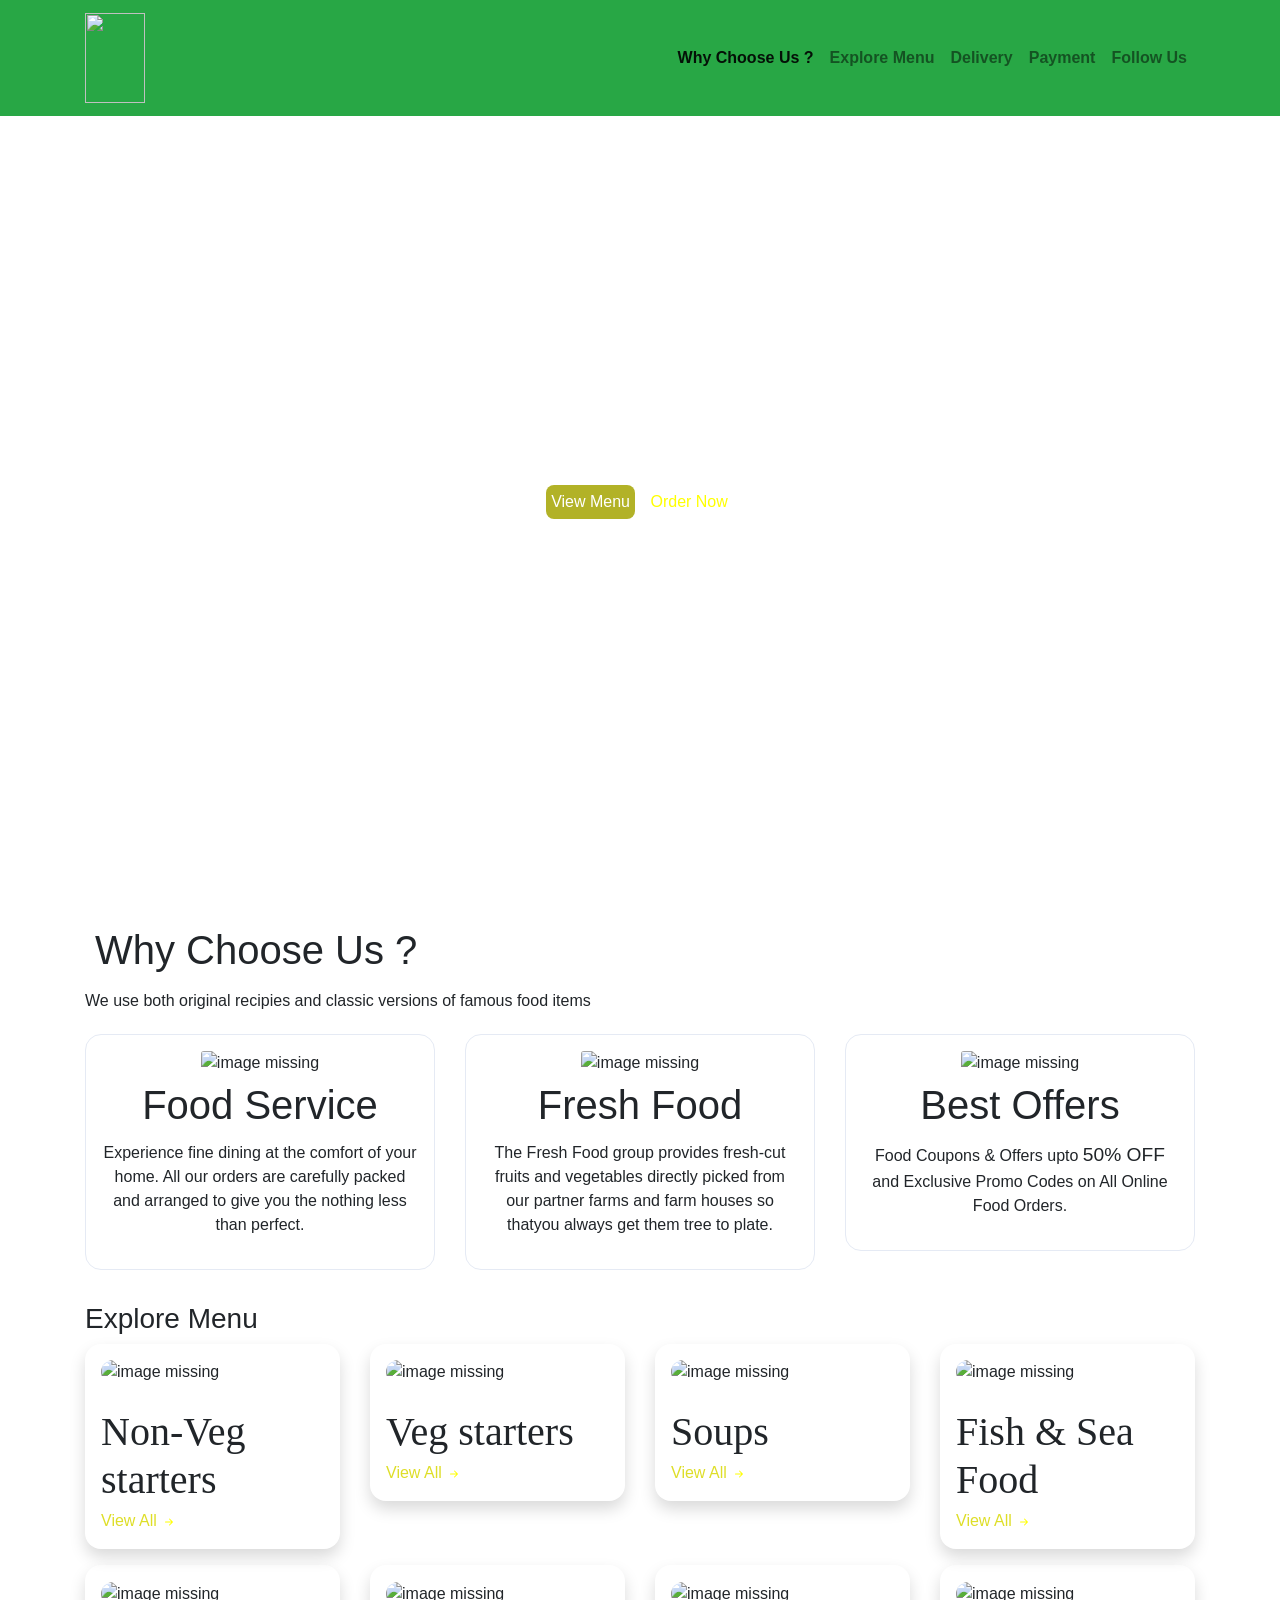
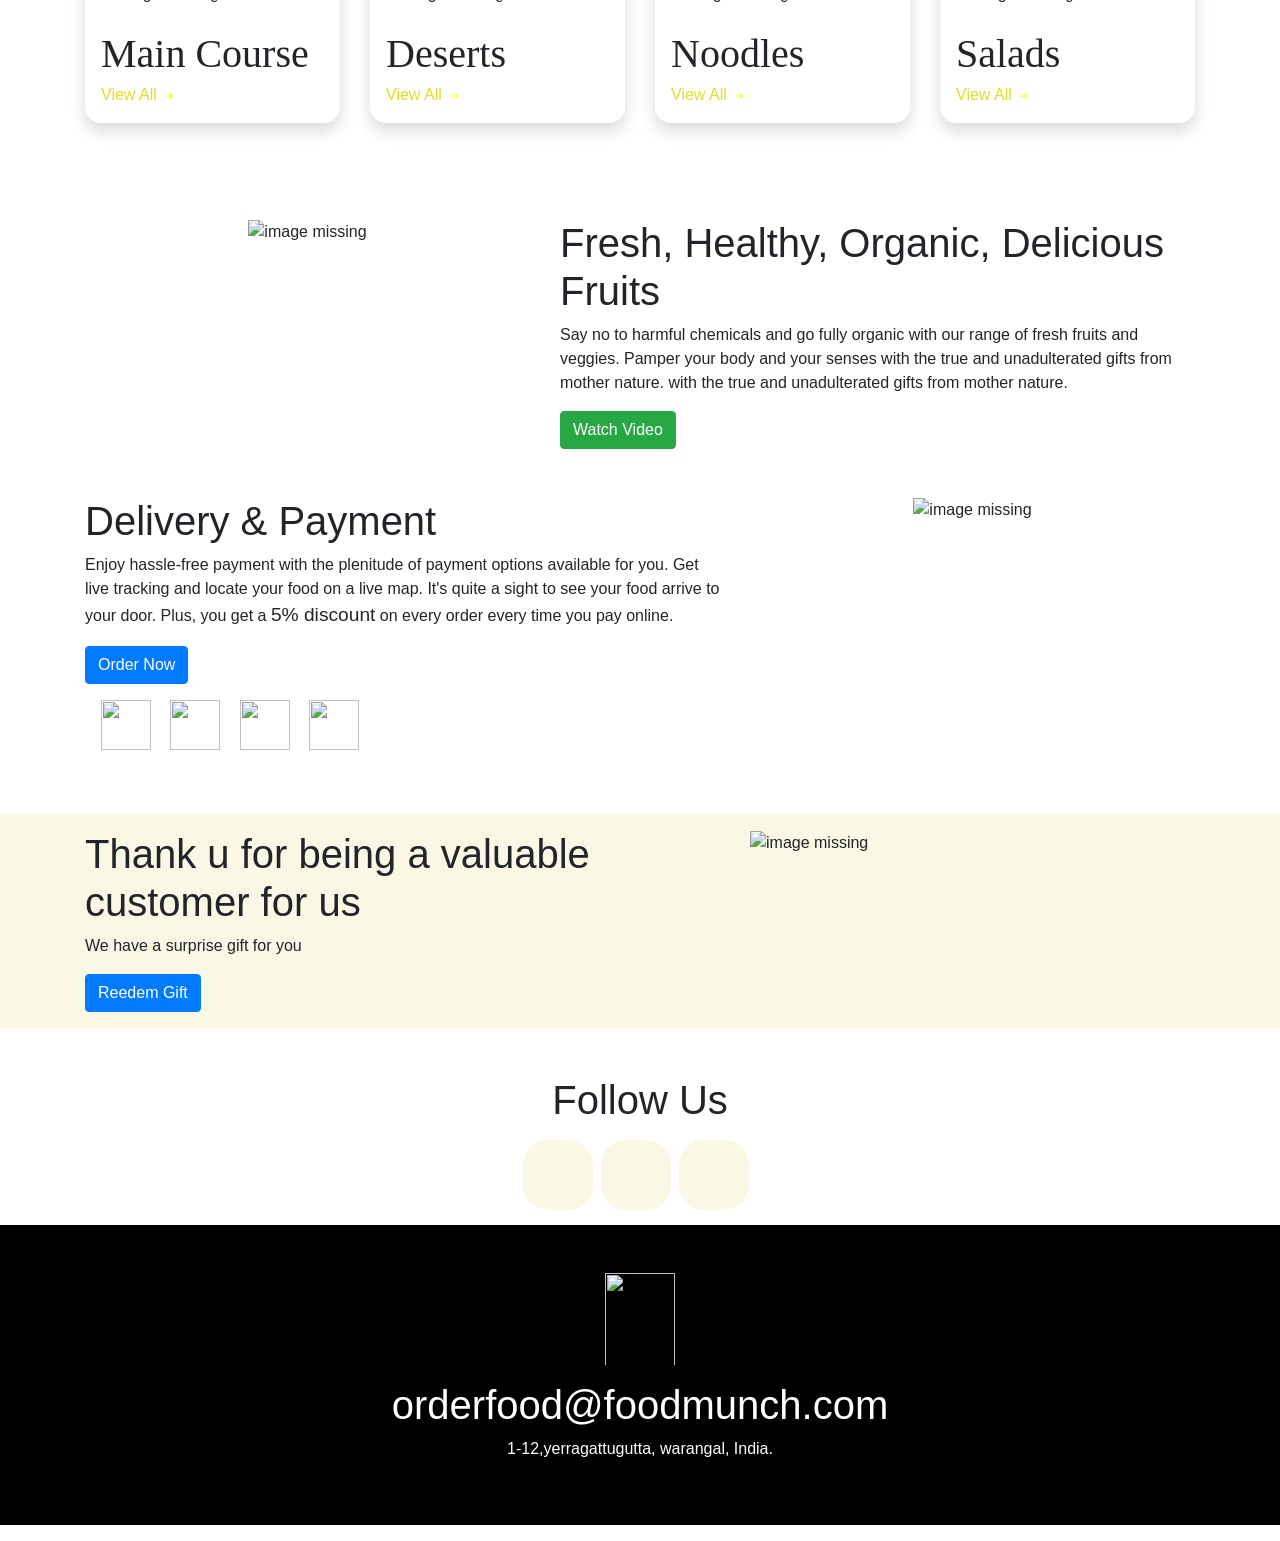
==== commit 4cad9f80: "Update restaurant.html" ====
--- a/restaurant.html
+++ b/restaurant.html
@@ -1,7 +1,7 @@
 <!DOCTYPE html>
-<!-- saved from url=(0038)file:///C:/Users/raman/restaurant.html -->
-<html lang="en"><head><meta http-equiv="Content-Type" content="text/html; charset=UTF-8">
-    
+<html lang="en">
+<head>
+    <meta charset="UTF-8">
     <meta name="viewport" content="width=device-width, initial-scale=1.0">
     <title>restaurant</title>
     <link rel="stylesheet" href="https://stackpath.bootstrapcdn.com/bootstrap/4.5.2/css/bootstrap.min.css" integrity="sha384-JcKb8q3iqJ61gNV9KGb8thSsNjpSL0n8PARn9HuZOnIxN0hoP+VmmDGMN5t9UJ0Z" crossorigin="anonymous"/>
@@ -9,34 +9,24 @@
     <script src="https://cdn.jsdelivr.net/npm/popper.js@1.16.1/dist/umd/popper.min.js" integrity="sha384-9/reFTGAW83EW2RDu2S0VKaIzap3H66lZH81PoYlFhbGU+6BZp6G7niu735Sk7lN" crossorigin="anonymous"></script>
     <script src="https://stackpath.bootstrapcdn.com/bootstrap/4.5.2/js/bootstrap.min.js" integrity="sha384-B4gt1jrGC7Jh4AgTPSdUtOBvfO8shuf57BaghqFfPlYxofvL8/KUEfYiJOMMV+rV" crossorigin="anonymous"></script>
     <script src="https://kit.fontawesome.com/20c5629a29.js" crossorigin="anonymous"></script>
-      <script src="./restaurant_files/20c5629a29.js.download" crossorigin="anonymous"></script><style media="all" id="fa-v4-font-face">/*!
- * Font Awesome Free 5.15.4 by @fontawesome - https://fontawesome.com
- * License - https://fontawesome.com/license/free (Icons: CC BY 4.0, Fonts: SIL OFL 1.1, Code: MIT License)
- */@font-face{font-family:"FontAwesome";font-display:block;src:url(https://ka-f.fontawesome.com/releases/v5.15.4/webfonts/free-fa-solid-900.eot);src:url(https://ka-f.fontawesome.com/releases/v5.15.4/webfonts/free-fa-solid-900.eot?#iefix) format("embedded-opentype"),url(https://ka-f.fontawesome.com/releases/v5.15.4/webfonts/free-fa-solid-900.woff2) format("woff2"),url(https://ka-f.fontawesome.com/releases/v5.15.4/webfonts/free-fa-solid-900.woff) format("woff"),url(https://ka-f.fontawesome.com/releases/v5.15.4/webfonts/free-fa-solid-900.ttf) format("truetype"),url(https://ka-f.fontawesome.com/releases/v5.15.4/webfonts/free-fa-solid-900.svg#fontawesome) format("svg")}@font-face{font-family:"FontAwesome";font-display:block;src:url(https://ka-f.fontawesome.com/releases/v5.15.4/webfonts/free-fa-brands-400.eot);src:url(https://ka-f.fontawesome.com/releases/v5.15.4/webfonts/free-fa-brands-400.eot?#iefix) format("embedded-opentype"),url(https://ka-f.fontawesome.com/releases/v5.15.4/webfonts/free-fa-brands-400.woff2) format("woff2"),url(https://ka-f.fontawesome.com/releases/v5.15.4/webfonts/free-fa-brands-400.woff) format("woff"),url(https://ka-f.fontawesome.com/releases/v5.15.4/webfonts/free-fa-brands-400.ttf) format("truetype"),url(https://ka-f.fontawesome.com/releases/v5.15.4/webfonts/free-fa-brands-400.svg#fontawesome) format("svg")}@font-face{font-family:"FontAwesome";font-display:block;src:url(https://ka-f.fontawesome.com/releases/v5.15.4/webfonts/free-fa-regular-400.eot);src:url(https://ka-f.fontawesome.com/releases/v5.15.4/webfonts/free-fa-regular-400.eot?#iefix) format("embedded-opentype"),url(https://ka-f.fontawesome.com/releases/v5.15.4/webfonts/free-fa-regular-400.woff2) format("woff2"),url(https://ka-f.fontawesome.com/releases/v5.15.4/webfonts/free-fa-regular-400.woff) format("woff"),url(https://ka-f.fontawesome.com/releases/v5.15.4/webfonts/free-fa-regular-400.ttf) format("truetype"),url(https://ka-f.fontawesome.com/releases/v5.15.4/webfonts/free-fa-regular-400.svg#fontawesome) format("svg");unicode-range:U+f004-f005,U+f007,U+f017,U+f022,U+f024,U+f02e,U+f03e,U+f044,U+f057-f059,U+f06e,U+f070,U+f075,U+f07b-f07c,U+f080,U+f086,U+f089,U+f094,U+f09d,U+f0a0,U+f0a4-f0a7,U+f0c5,U+f0c7-f0c8,U+f0e0,U+f0eb,U+f0f3,U+f0f8,U+f0fe,U+f111,U+f118-f11a,U+f11c,U+f133,U+f144,U+f146,U+f14a,U+f14d-f14e,U+f150-f152,U+f15b-f15c,U+f164-f165,U+f185-f186,U+f191-f192,U+f1ad,U+f1c1-f1c9,U+f1cd,U+f1d8,U+f1e3,U+f1ea,U+f1f6,U+f1f9,U+f20a,U+f247-f249,U+f24d,U+f254-f25b,U+f25d,U+f271-f274,U+f279,U+f28b,U+f28d,U+f2b5-f2b6,U+f2b9,U+f2bb,U+f2bd,U+f2c1-f2c2,U+f2d0,U+f2d2,U+f2dc,U+f2ed,U+f3a5,U+f3d1,U+f410}@font-face{font-family:"FontAwesome";font-display:block;src:url(https://ka-f.fontawesome.com/releases/v5.15.4/webfonts/free-fa-v4deprecations.eot);src:url(https://ka-f.fontawesome.com/releases/v5.15.4/webfonts/free-fa-v4deprecations.eot?#iefix) format("embedded-opentype"),url(https://ka-f.fontawesome.com/releases/v5.15.4/webfonts/free-fa-v4deprecations.woff2) format("woff2"),url(https://ka-f.fontawesome.com/releases/v5.15.4/webfonts/free-fa-v4deprecations.woff) format("woff"),url(https://ka-f.fontawesome.com/releases/v5.15.4/webfonts/free-fa-v4deprecations.ttf) format("truetype"),url(https://ka-f.fontawesome.com/releases/v5.15.4/webfonts/free-fa-v4deprecations.svg#fontawesome) format("svg");unicode-range:U+f003,U+f006,U+f014,U+f016,U+f01a-f01b,U+f01d,U+f040,U+f045-f047,U+f05c-f05d,U+f07d-f07e,U+f087-f088,U+f08a-f08b,U+f08e,U+f090,U+f096-f097,U+f0a2,U+f0e4-f0e6,U+f0ec-f0ee,U+f0f5-f0f7,U+f10c,U+f112,U+f114-f115,U+f11d,U+f123,U+f132,U+f145,U+f147-f149,U+f14c,U+f166,U+f16a,U+f172,U+f175-f178,U+f18e,U+f190,U+f196,U+f1b1,U+f1d9,U+f1db,U+f1f7,U+f20c,U+f219,U+f230,U+f24a,U+f250,U+f278,U+f27b,U+f283,U+f28c,U+f28e,U+f29b-f29c,U+f2b7,U+f2ba,U+f2bc,U+f2be,U+f2c0,U+f2c3,U+f2d3-f2d4}</style><style media="all" id="fa-v4-shims">/*!
- * Font Awesome Free 5.15.4 by @fontawesome - https://fontawesome.com
- * License - https://fontawesome.com/license/free (Icons: CC BY 4.0, Fonts: SIL OFL 1.1, Code: MIT License)
- */.fa.fa-glass:before{content:"\f000"}.fa.fa-meetup{font-family:"Font Awesome 5 Brands";font-weight:400}.fa.fa-star-o{font-family:"Font Awesome 5 Free";font-weight:400}.fa.fa-star-o:before{content:"\f005"}.fa.fa-close:before,.fa.fa-remove:before{content:"\f00d"}.fa.fa-gear:before{content:"\f013"}.fa.fa-trash-o{font-family:"Font Awesome 5 Free";font-weight:400}.fa.fa-trash-o:before{content:"\f2ed"}.fa.fa-file-o{font-family:"Font Awesome 5 Free";font-weight:400}.fa.fa-file-o:before{content:"\f15b"}.fa.fa-clock-o{font-family:"Font Awesome 5 Free";font-weight:400}.fa.fa-clock-o:before{content:"\f017"}.fa.fa-arrow-circle-o-down{font-family:"Font Awesome 5 Free";font-weight:400}.fa.fa-arrow-circle-o-down:before{content:"\f358"}.fa.fa-arrow-circle-o-up{font-family:"Font Awesome 5 Free";font-weight:400}.fa.fa-arrow-circle-o-up:before{content:"\f35b"}.fa.fa-play-circle-o{font-family:"Font Awesome 5 Free";font-weight:400}.fa.fa-play-circle-o:before{content:"\f144"}.fa.fa-repeat:before,.fa.fa-rotate-right:before{content:"\f01e"}.fa.fa-refresh:before{content:"\f021"}.fa.fa-list-alt{font-family:"Font Awesome 5 Free";font-weight:400}.fa.fa-dedent:before{content:"\f03b"}.fa.fa-video-camera:before{content:"\f03d"}.fa.fa-picture-o{font-family:"Font Awesome 5 Free";font-weight:400}.fa.fa-picture-o:before{content:"\f03e"}.fa.fa-photo{font-family:"Font Awesome 5 Free";font-weight:400}.fa.fa-photo:before{content:"\f03e"}.fa.fa-image{font-family:"Font Awesome 5 Free";font-weight:400}.fa.fa-image:before{content:"\f03e"}.fa.fa-pencil:before{content:"\f303"}.fa.fa-map-marker:before{content:"\f3c5"}.fa.fa-pencil-square-o{font-family:"Font Awesome 5 Free";font-weight:400}.fa.fa-pencil-square-o:before{content:"\f044"}.fa.fa-share-square-o{font-family:"Font Awesome 5 Free";font-weight:400}.fa.fa-share-square-o:before{content:"\f14d"}.fa.fa-check-square-o{font-family:"Font Awesome 5 Free";font-weight:400}.fa.fa-check-square-o:before{content:"\f14a"}.fa.fa-arrows:before{content:"\f0b2"}.fa.fa-times-circle-o{font-family:"Font Awesome 5 Free";font-weight:400}.fa.fa-times-circle-o:before{content:"\f057"}.fa.fa-check-circle-o{font-family:"Font Awesome 5 Free";font-weight:400}.fa.fa-check-circle-o:before{content:"\f058"}.fa.fa-mail-forward:before{content:"\f064"}.fa.fa-expand:before{content:"\f424"}.fa.fa-compress:before{content:"\f422"}.fa.fa-eye,.fa.fa-eye-slash{font-family:"Font Awesome 5 Free";font-weight:400}.fa.fa-warning:before{content:"\f071"}.fa.fa-calendar:before{content:"\f073"}.fa.fa-arrows-v:before{content:"\f338"}.fa.fa-arrows-h:before{content:"\f337"}.fa.fa-bar-chart{font-family:"Font Awesome 5 Free";font-weight:400}.fa.fa-bar-chart:before{content:"\f080"}.fa.fa-bar-chart-o{font-family:"Font Awesome 5 Free";font-weight:400}.fa.fa-bar-chart-o:before{content:"\f080"}.fa.fa-facebook-square,.fa.fa-twitter-square{font-family:"Font Awesome 5 Brands";font-weight:400}.fa.fa-gears:before{content:"\f085"}.fa.fa-thumbs-o-up{font-family:"Font Awesome 5 Free";font-weight:400}.fa.fa-thumbs-o-up:before{content:"\f164"}.fa.fa-thumbs-o-down{font-family:"Font Awesome 5 Free";font-weight:400}.fa.fa-thumbs-o-down:before{content:"\f165"}.fa.fa-heart-o{font-family:"Font Awesome 5 Free";font-weight:400}.fa.fa-heart-o:before{content:"\f004"}.fa.fa-sign-out:before{content:"\f2f5"}.fa.fa-linkedin-square{font-family:"Font Awesome 5 Brands";font-weight:400}.fa.fa-linkedin-square:before{content:"\f08c"}.fa.fa-thumb-tack:before{content:"\f08d"}.fa.fa-external-link:before{content:"\f35d"}.fa.fa-sign-in:before{content:"\f2f6"}.fa.fa-github-square{font-family:"Font Awesome 5 Brands";font-weight:400}.fa.fa-lemon-o{font-family:"Font Awesome 5 Free";font-weight:400}.fa.fa-lemon-o:before{content:"\f094"}.fa.fa-square-o{font-family:"Font Awesome 5 Free";font-weight:400}.fa.fa-square-o:before{content:"\f0c8"}.fa.fa-bookmark-o{font-family:"Font Awesome 5 Free";font-weight:400}.fa.fa-bookmark-o:before{content:"\f02e"}.fa.fa-facebook,.fa.fa-twitter{font-family:"Font Awesome 5 Brands";font-weight:400}.fa.fa-facebook:before{content:"\f39e"}.fa.fa-facebook-f{font-family:"Font Awesome 5 Brands";font-weight:400}.fa.fa-facebook-f:before{content:"\f39e"}.fa.fa-github{font-family:"Font Awesome 5 Brands";font-weight:400}.fa.fa-credit-card{font-family:"Font Awesome 5 Free";font-weight:400}.fa.fa-feed:before{content:"\f09e"}.fa.fa-hdd-o{font-family:"Font Awesome 5 Free";font-weight:400}.fa.fa-hdd-o:before{content:"\f0a0"}.fa.fa-hand-o-right{font-family:"Font Awesome 5 Free";font-weight:400}.fa.fa-hand-o-right:before{content:"\f0a4"}.fa.fa-hand-o-left{font-family:"Font Awesome 5 Free";font-weight:400}.fa.fa-hand-o-left:before{content:"\f0a5"}.fa.fa-hand-o-up{font-family:"Font Awesome 5 Free";font-weight:400}.fa.fa-hand-o-up:before{content:"\f0a6"}.fa.fa-hand-o-down{font-family:"Font Awesome 5 Free";font-weight:400}.fa.fa-hand-o-down:before{content:"\f0a7"}.fa.fa-arrows-alt:before{content:"\f31e"}.fa.fa-group:before{content:"\f0c0"}.fa.fa-chain:before{content:"\f0c1"}.fa.fa-scissors:before{content:"\f0c4"}.fa.fa-files-o{font-family:"Font Awesome 5 Free";font-weight:400}.fa.fa-files-o:before{content:"\f0c5"}.fa.fa-floppy-o{font-family:"Font Awesome 5 Free";font-weight:400}.fa.fa-floppy-o:before{content:"\f0c7"}.fa.fa-navicon:before,.fa.fa-reorder:before{content:"\f0c9"}.fa.fa-google-plus,.fa.fa-google-plus-square,.fa.fa-pinterest,.fa.fa-pinterest-square{font-family:"Font Awesome 5 Brands";font-weight:400}.fa.fa-google-plus:before{content:"\f0d5"}.fa.fa-money{font-family:"Font Awesome 5 Free";font-weight:400}.fa.fa-money:before{content:"\f3d1"}.fa.fa-unsorted:before{content:"\f0dc"}.fa.fa-sort-desc:before{content:"\f0dd"}.fa.fa-sort-asc:before{content:"\f0de"}.fa.fa-linkedin{font-family:"Font Awesome 5 Brands";font-weight:400}.fa.fa-linkedin:before{content:"\f0e1"}.fa.fa-rotate-left:before{content:"\f0e2"}.fa.fa-legal:before{content:"\f0e3"}.fa.fa-dashboard:before,.fa.fa-tachometer:before{content:"\f3fd"}.fa.fa-comment-o{font-family:"Font Awesome 5 Free";font-weight:400}.fa.fa-comment-o:before{content:"\f075"}.fa.fa-comments-o{font-family:"Font Awesome 5 Free";font-weight:400}.fa.fa-comments-o:before{content:"\f086"}.fa.fa-flash:before{content:"\f0e7"}.fa.fa-clipboard,.fa.fa-paste{font-family:"Font Awesome 5 Free";font-weight:400}.fa.fa-paste:before{content:"\f328"}.fa.fa-lightbulb-o{font-family:"Font Awesome 5 Free";font-weight:400}.fa.fa-lightbulb-o:before{content:"\f0eb"}.fa.fa-exchange:before{content:"\f362"}.fa.fa-cloud-download:before{content:"\f381"}.fa.fa-cloud-upload:before{content:"\f382"}.fa.fa-bell-o{font-family:"Font Awesome 5 Free";font-weight:400}.fa.fa-bell-o:before{content:"\f0f3"}.fa.fa-cutlery:before{content:"\f2e7"}.fa.fa-file-text-o{font-family:"Font Awesome 5 Free";font-weight:400}.fa.fa-file-text-o:before{content:"\f15c"}.fa.fa-building-o{font-family:"Font Awesome 5 Free";font-weight:400}.fa.fa-building-o:before{content:"\f1ad"}.fa.fa-hospital-o{font-family:"Font Awesome 5 Free";font-weight:400}.fa.fa-hospital-o:before{content:"\f0f8"}.fa.fa-tablet:before{content:"\f3fa"}.fa.fa-mobile-phone:before,.fa.fa-mobile:before{content:"\f3cd"}.fa.fa-circle-o{font-family:"Font Awesome 5 Free";font-weight:400}.fa.fa-circle-o:before{content:"\f111"}.fa.fa-mail-reply:before{content:"\f3e5"}.fa.fa-github-alt{font-family:"Font Awesome 5 Brands";font-weight:400}.fa.fa-folder-o{font-family:"Font Awesome 5 Free";font-weight:400}.fa.fa-folder-o:before{content:"\f07b"}.fa.fa-folder-open-o{font-family:"Font Awesome 5 Free";font-weight:400}.fa.fa-folder-open-o:before{content:"\f07c"}.fa.fa-smile-o{font-family:"Font Awesome 5 Free";font-weight:400}.fa.fa-smile-o:before{content:"\f118"}.fa.fa-frown-o{font-family:"Font Awesome 5 Free";font-weight:400}.fa.fa-frown-o:before{content:"\f119"}.fa.fa-meh-o{font-family:"Font Awesome 5 Free";font-weight:400}.fa.fa-meh-o:before{content:"\f11a"}.fa.fa-keyboard-o{font-family:"Font Awesome 5 Free";font-weight:400}.fa.fa-keyboard-o:before{content:"\f11c"}.fa.fa-flag-o{font-family:"Font Awesome 5 Free";font-weight:400}.fa.fa-flag-o:before{content:"\f024"}.fa.fa-mail-reply-all:before{content:"\f122"}.fa.fa-star-half-o{font-family:"Font Awesome 5 Free";font-weight:400}.fa.fa-star-half-o:before{content:"\f089"}.fa.fa-star-half-empty{font-family:"Font Awesome 5 Free";font-weight:400}.fa.fa-star-half-empty:before{content:"\f089"}.fa.fa-star-half-full{font-family:"Font Awesome 5 Free";font-weight:400}.fa.fa-star-half-full:before{content:"\f089"}.fa.fa-code-fork:before{content:"\f126"}.fa.fa-chain-broken:before{content:"\f127"}.fa.fa-shield:before{content:"\f3ed"}.fa.fa-calendar-o{font-family:"Font Awesome 5 Free";font-weight:400}.fa.fa-calendar-o:before{content:"\f133"}.fa.fa-css3,.fa.fa-html5,.fa.fa-maxcdn{font-family:"Font Awesome 5 Brands";font-weight:400}.fa.fa-ticket:before{content:"\f3ff"}.fa.fa-minus-square-o{font-family:"Font Awesome 5 Free";font-weight:400}.fa.fa-minus-square-o:before{content:"\f146"}.fa.fa-level-up:before{content:"\f3bf"}.fa.fa-level-down:before{content:"\f3be"}.fa.fa-pencil-square:before{content:"\f14b"}.fa.fa-external-link-square:before{content:"\f360"}.fa.fa-compass{font-family:"Font Awesome 5 Free";font-weight:400}.fa.fa-caret-square-o-down{font-family:"Font Awesome 5 Free";font-weight:400}.fa.fa-caret-square-o-down:before{content:"\f150"}.fa.fa-toggle-down{font-family:"Font Awesome 5 Free";font-weight:400}.fa.fa-toggle-down:before{content:"\f150"}.fa.fa-caret-square-o-up{font-family:"Font Awesome 5 Free";font-weight:400}.fa.fa-caret-square-o-up:before{content:"\f151"}.fa.fa-toggle-up{font-family:"Font Awesome 5 Free";font-weight:400}.fa.fa-toggle-up:before{content:"\f151"}.fa.fa-caret-square-o-right{font-family:"Font Awesome 5 Free";font-weight:400}.fa.fa-caret-square-o-right:before{content:"\f152"}.fa.fa-toggle-right{font-family:"Font Awesome 5 Free";font-weight:400}.fa.fa-toggle-right:before{content:"\f152"}.fa.fa-eur:before,.fa.fa-euro:before{content:"\f153"}.fa.fa-gbp:before{content:"\f154"}.fa.fa-dollar:before,.fa.fa-usd:before{content:"\f155"}.fa.fa-inr:before,.fa.fa-rupee:before{content:"\f156"}.fa.fa-cny:before,.fa.fa-jpy:before,.fa.fa-rmb:before,.fa.fa-yen:before{content:"\f157"}.fa.fa-rouble:before,.fa.fa-rub:before,.fa.fa-ruble:before{content:"\f158"}.fa.fa-krw:before,.fa.fa-won:before{content:"\f159"}.fa.fa-bitcoin,.fa.fa-btc{font-family:"Font Awesome 5 Brands";font-weight:400}.fa.fa-bitcoin:before{content:"\f15a"}.fa.fa-file-text:before{content:"\f15c"}.fa.fa-sort-alpha-asc:before{content:"\f15d"}.fa.fa-sort-alpha-desc:before{content:"\f881"}.fa.fa-sort-amount-asc:before{content:"\f160"}.fa.fa-sort-amount-desc:before{content:"\f884"}.fa.fa-sort-numeric-asc:before{content:"\f162"}.fa.fa-sort-numeric-desc:before{content:"\f886"}.fa.fa-xing,.fa.fa-xing-square,.fa.fa-youtube,.fa.fa-youtube-play,.fa.fa-youtube-square{font-family:"Font Awesome 5 Brands";font-weight:400}.fa.fa-youtube-play:before{content:"\f167"}.fa.fa-adn,.fa.fa-bitbucket,.fa.fa-bitbucket-square,.fa.fa-dropbox,.fa.fa-flickr,.fa.fa-instagram,.fa.fa-stack-overflow{font-family:"Font Awesome 5 Brands";font-weight:400}.fa.fa-bitbucket-square:before{content:"\f171"}.fa.fa-tumblr,.fa.fa-tumblr-square{font-family:"Font Awesome 5 Brands";font-weight:400}.fa.fa-long-arrow-down:before{content:"\f309"}.fa.fa-long-arrow-up:before{content:"\f30c"}.fa.fa-long-arrow-left:before{content:"\f30a"}.fa.fa-long-arrow-right:before{content:"\f30b"}.fa.fa-android,.fa.fa-apple,.fa.fa-dribbble,.fa.fa-foursquare,.fa.fa-gittip,.fa.fa-gratipay,.fa.fa-linux,.fa.fa-skype,.fa.fa-trello,.fa.fa-windows{font-family:"Font Awesome 5 Brands";font-weight:400}.fa.fa-gittip:before{content:"\f184"}.fa.fa-sun-o{font-family:"Font Awesome 5 Free";font-weight:400}.fa.fa-sun-o:before{content:"\f185"}.fa.fa-moon-o{font-family:"Font Awesome 5 Free";font-weight:400}.fa.fa-moon-o:before{content:"\f186"}.fa.fa-pagelines,.fa.fa-renren,.fa.fa-stack-exchange,.fa.fa-vk,.fa.fa-weibo{font-family:"Font Awesome 5 Brands";font-weight:400}.fa.fa-arrow-circle-o-right{font-family:"Font Awesome 5 Free";font-weight:400}.fa.fa-arrow-circle-o-right:before{content:"\f35a"}.fa.fa-arrow-circle-o-left{font-family:"Font Awesome 5 Free";font-weight:400}.fa.fa-arrow-circle-o-left:before{content:"\f359"}.fa.fa-caret-square-o-left{font-family:"Font Awesome 5 Free";font-weight:400}.fa.fa-caret-square-o-left:before{content:"\f191"}.fa.fa-toggle-left{font-family:"Font Awesome 5 Free";font-weight:400}.fa.fa-toggle-left:before{content:"\f191"}.fa.fa-dot-circle-o{font-family:"Font Awesome 5 Free";font-weight:400}.fa.fa-dot-circle-o:before{content:"\f192"}.fa.fa-vimeo-square{font-family:"Font Awesome 5 Brands";font-weight:400}.fa.fa-try:before,.fa.fa-turkish-lira:before{content:"\f195"}.fa.fa-plus-square-o{font-family:"Font Awesome 5 Free";font-weight:400}.fa.fa-plus-square-o:before{content:"\f0fe"}.fa.fa-openid,.fa.fa-slack,.fa.fa-wordpress{font-family:"Font Awesome 5 Brands";font-weight:400}.fa.fa-bank:before,.fa.fa-institution:before{content:"\f19c"}.fa.fa-mortar-board:before{content:"\f19d"}.fa.fa-delicious,.fa.fa-digg,.fa.fa-drupal,.fa.fa-google,.fa.fa-joomla,.fa.fa-pied-piper-alt,.fa.fa-pied-piper-pp,.fa.fa-reddit,.fa.fa-reddit-square,.fa.fa-stumbleupon,.fa.fa-stumbleupon-circle,.fa.fa-yahoo{font-family:"Font Awesome 5 Brands";font-weight:400}.fa.fa-spoon:before{content:"\f2e5"}.fa.fa-behance,.fa.fa-behance-square,.fa.fa-steam,.fa.fa-steam-square{font-family:"Font Awesome 5 Brands";font-weight:400}.fa.fa-automobile:before{content:"\f1b9"}.fa.fa-envelope-o{font-family:"Font Awesome 5 Free";font-weight:400}.fa.fa-envelope-o:before{content:"\f0e0"}.fa.fa-deviantart,.fa.fa-soundcloud,.fa.fa-spotify{font-family:"Font Awesome 5 Brands";font-weight:400}.fa.fa-file-pdf-o{font-family:"Font Awesome 5 Free";font-weight:400}.fa.fa-file-pdf-o:before{content:"\f1c1"}.fa.fa-file-word-o{font-family:"Font Awesome 5 Free";font-weight:400}.fa.fa-file-word-o:before{content:"\f1c2"}.fa.fa-file-excel-o{font-family:"Font Awesome 5 Free";font-weight:400}.fa.fa-file-excel-o:before{content:"\f1c3"}.fa.fa-file-powerpoint-o{font-family:"Font Awesome 5 Free";font-weight:400}.fa.fa-file-powerpoint-o:before{content:"\f1c4"}.fa.fa-file-image-o{font-family:"Font Awesome 5 Free";font-weight:400}.fa.fa-file-image-o:before{content:"\f1c5"}.fa.fa-file-photo-o{font-family:"Font Awesome 5 Free";font-weight:400}.fa.fa-file-photo-o:before{content:"\f1c5"}.fa.fa-file-picture-o{font-family:"Font Awesome 5 Free";font-weight:400}.fa.fa-file-picture-o:before{content:"\f1c5"}.fa.fa-file-archive-o{font-family:"Font Awesome 5 Free";font-weight:400}.fa.fa-file-archive-o:before{content:"\f1c6"}.fa.fa-file-zip-o{font-family:"Font Awesome 5 Free";font-weight:400}.fa.fa-file-zip-o:before{content:"\f1c6"}.fa.fa-file-audio-o{font-family:"Font Awesome 5 Free";font-weight:400}.fa.fa-file-audio-o:before{content:"\f1c7"}.fa.fa-file-sound-o{font-family:"Font Awesome 5 Free";font-weight:400}.fa.fa-file-sound-o:before{content:"\f1c7"}.fa.fa-file-video-o{font-family:"Font Awesome 5 Free";font-weight:400}.fa.fa-file-video-o:before{content:"\f1c8"}.fa.fa-file-movie-o{font-family:"Font Awesome 5 Free";font-weight:400}.fa.fa-file-movie-o:before{content:"\f1c8"}.fa.fa-file-code-o{font-family:"Font Awesome 5 Free";font-weight:400}.fa.fa-file-code-o:before{content:"\f1c9"}.fa.fa-codepen,.fa.fa-jsfiddle,.fa.fa-vine{font-family:"Font Awesome 5 Brands";font-weight:400}.fa.fa-life-bouy,.fa.fa-life-ring{font-family:"Font Awesome 5 Free";font-weight:400}.fa.fa-life-bouy:before{content:"\f1cd"}.fa.fa-life-buoy{font-family:"Font Awesome 5 Free";font-weight:400}.fa.fa-life-buoy:before{content:"\f1cd"}.fa.fa-life-saver{font-family:"Font Awesome 5 Free";font-weight:400}.fa.fa-life-saver:before{content:"\f1cd"}.fa.fa-support{font-family:"Font Awesome 5 Free";font-weight:400}.fa.fa-support:before{content:"\f1cd"}.fa.fa-circle-o-notch:before{content:"\f1ce"}.fa.fa-ra,.fa.fa-rebel{font-family:"Font Awesome 5 Brands";font-weight:400}.fa.fa-ra:before{content:"\f1d0"}.fa.fa-resistance{font-family:"Font Awesome 5 Brands";font-weight:400}.fa.fa-resistance:before{content:"\f1d0"}.fa.fa-empire,.fa.fa-ge{font-family:"Font Awesome 5 Brands";font-weight:400}.fa.fa-ge:before{content:"\f1d1"}.fa.fa-git,.fa.fa-git-square,.fa.fa-hacker-news,.fa.fa-y-combinator-square{font-family:"Font Awesome 5 Brands";font-weight:400}.fa.fa-y-combinator-square:before{content:"\f1d4"}.fa.fa-yc-square{font-family:"Font Awesome 5 Brands";font-weight:400}.fa.fa-yc-square:before{content:"\f1d4"}.fa.fa-qq,.fa.fa-tencent-weibo,.fa.fa-wechat,.fa.fa-weixin{font-family:"Font Awesome 5 Brands";font-weight:400}.fa.fa-wechat:before{content:"\f1d7"}.fa.fa-send:before{content:"\f1d8"}.fa.fa-paper-plane-o{font-family:"Font Awesome 5 Free";font-weight:400}.fa.fa-paper-plane-o:before{content:"\f1d8"}.fa.fa-send-o{font-family:"Font Awesome 5 Free";font-weight:400}.fa.fa-send-o:before{content:"\f1d8"}.fa.fa-circle-thin{font-family:"Font Awesome 5 Free";font-weight:400}.fa.fa-circle-thin:before{content:"\f111"}.fa.fa-header:before{content:"\f1dc"}.fa.fa-sliders:before{content:"\f1de"}.fa.fa-futbol-o{font-family:"Font Awesome 5 Free";font-weight:400}.fa.fa-futbol-o:before{content:"\f1e3"}.fa.fa-soccer-ball-o{font-family:"Font Awesome 5 Free";font-weight:400}.fa.fa-soccer-ball-o:before{content:"\f1e3"}.fa.fa-slideshare,.fa.fa-twitch,.fa.fa-yelp{font-family:"Font Awesome 5 Brands";font-weight:400}.fa.fa-newspaper-o{font-family:"Font Awesome 5 Free";font-weight:400}.fa.fa-newspaper-o:before{content:"\f1ea"}.fa.fa-cc-amex,.fa.fa-cc-discover,.fa.fa-cc-mastercard,.fa.fa-cc-paypal,.fa.fa-cc-stripe,.fa.fa-cc-visa,.fa.fa-google-wallet,.fa.fa-paypal{font-family:"Font Awesome 5 Brands";font-weight:400}.fa.fa-bell-slash-o{font-family:"Font Awesome 5 Free";font-weight:400}.fa.fa-bell-slash-o:before{content:"\f1f6"}.fa.fa-trash:before{content:"\f2ed"}.fa.fa-copyright{font-family:"Font Awesome 5 Free";font-weight:400}.fa.fa-eyedropper:before{content:"\f1fb"}.fa.fa-area-chart:before{content:"\f1fe"}.fa.fa-pie-chart:before{content:"\f200"}.fa.fa-line-chart:before{content:"\f201"}.fa.fa-angellist,.fa.fa-ioxhost,.fa.fa-lastfm,.fa.fa-lastfm-square{font-family:"Font Awesome 5 Brands";font-weight:400}.fa.fa-cc{font-family:"Font Awesome 5 Free";font-weight:400}.fa.fa-cc:before{content:"\f20a"}.fa.fa-ils:before,.fa.fa-shekel:before,.fa.fa-sheqel:before{content:"\f20b"}.fa.fa-meanpath{font-family:"Font Awesome 5 Brands";font-weight:400}.fa.fa-meanpath:before{content:"\f2b4"}.fa.fa-buysellads,.fa.fa-connectdevelop,.fa.fa-dashcube,.fa.fa-forumbee,.fa.fa-leanpub,.fa.fa-sellsy,.fa.fa-shirtsinbulk,.fa.fa-simplybuilt,.fa.fa-skyatlas{font-family:"Font Awesome 5 Brands";font-weight:400}.fa.fa-diamond{font-family:"Font Awesome 5 Free";font-weight:400}.fa.fa-diamond:before{content:"\f3a5"}.fa.fa-intersex:before{content:"\f224"}.fa.fa-facebook-official{font-family:"Font Awesome 5 Brands";font-weight:400}.fa.fa-facebook-official:before{content:"\f09a"}.fa.fa-pinterest-p,.fa.fa-whatsapp{font-family:"Font Awesome 5 Brands";font-weight:400}.fa.fa-hotel:before{content:"\f236"}.fa.fa-medium,.fa.fa-viacoin,.fa.fa-y-combinator,.fa.fa-yc{font-family:"Font Awesome 5 Brands";font-weight:400}.fa.fa-yc:before{content:"\f23b"}.fa.fa-expeditedssl,.fa.fa-opencart,.fa.fa-optin-monster{font-family:"Font Awesome 5 Brands";font-weight:400}.fa.fa-battery-4:before,.fa.fa-battery:before{content:"\f240"}.fa.fa-battery-3:before{content:"\f241"}.fa.fa-battery-2:before{content:"\f242"}.fa.fa-battery-1:before{content:"\f243"}.fa.fa-battery-0:before{content:"\f244"}.fa.fa-object-group,.fa.fa-object-ungroup,.fa.fa-sticky-note-o{font-family:"Font Awesome 5 Free";font-weight:400}.fa.fa-sticky-note-o:before{content:"\f249"}.fa.fa-cc-diners-club,.fa.fa-cc-jcb{font-family:"Font Awesome 5 Brands";font-weight:400}.fa.fa-clone,.fa.fa-hourglass-o{font-family:"Font Awesome 5 Free";font-weight:400}.fa.fa-hourglass-o:before{content:"\f254"}.fa.fa-hourglass-1:before{content:"\f251"}.fa.fa-hourglass-2:before{content:"\f252"}.fa.fa-hourglass-3:before{content:"\f253"}.fa.fa-hand-rock-o{font-family:"Font Awesome 5 Free";font-weight:400}.fa.fa-hand-rock-o:before{content:"\f255"}.fa.fa-hand-grab-o{font-family:"Font Awesome 5 Free";font-weight:400}.fa.fa-hand-grab-o:before{content:"\f255"}.fa.fa-hand-paper-o{font-family:"Font Awesome 5 Free";font-weight:400}.fa.fa-hand-paper-o:before{content:"\f256"}.fa.fa-hand-stop-o{font-family:"Font Awesome 5 Free";font-weight:400}.fa.fa-hand-stop-o:before{content:"\f256"}.fa.fa-hand-scissors-o{font-family:"Font Awesome 5 Free";font-weight:400}.fa.fa-hand-scissors-o:before{content:"\f257"}.fa.fa-hand-lizard-o{font-family:"Font Awesome 5 Free";font-weight:400}.fa.fa-hand-lizard-o:before{content:"\f258"}.fa.fa-hand-spock-o{font-family:"Font Awesome 5 Free";font-weight:400}.fa.fa-hand-spock-o:before{content:"\f259"}.fa.fa-hand-pointer-o{font-family:"Font Awesome 5 Free";font-weight:400}.fa.fa-hand-pointer-o:before{content:"\f25a"}.fa.fa-hand-peace-o{font-family:"Font Awesome 5 Free";font-weight:400}.fa.fa-hand-peace-o:before{content:"\f25b"}.fa.fa-registered{font-family:"Font Awesome 5 Free";font-weight:400}.fa.fa-chrome,.fa.fa-creative-commons,.fa.fa-firefox,.fa.fa-get-pocket,.fa.fa-gg,.fa.fa-gg-circle,.fa.fa-internet-explorer,.fa.fa-odnoklassniki,.fa.fa-odnoklassniki-square,.fa.fa-opera,.fa.fa-safari,.fa.fa-wikipedia-w{font-family:"Font Awesome 5 Brands";font-weight:400}.fa.fa-television:before{content:"\f26c"}.fa.fa-500px,.fa.fa-amazon,.fa.fa-contao{font-family:"Font Awesome 5 Brands";font-weight:400}.fa.fa-calendar-plus-o{font-family:"Font Awesome 5 Free";font-weight:400}.fa.fa-calendar-plus-o:before{content:"\f271"}.fa.fa-calendar-minus-o{font-family:"Font Awesome 5 Free";font-weight:400}.fa.fa-calendar-minus-o:before{content:"\f272"}.fa.fa-calendar-times-o{font-family:"Font Awesome 5 Free";font-weight:400}.fa.fa-calendar-times-o:before{content:"\f273"}.fa.fa-calendar-check-o{font-family:"Font Awesome 5 Free";font-weight:400}.fa.fa-calendar-check-o:before{content:"\f274"}.fa.fa-map-o{font-family:"Font Awesome 5 Free";font-weight:400}.fa.fa-map-o:before{content:"\f279"}.fa.fa-commenting:before{content:"\f4ad"}.fa.fa-commenting-o{font-family:"Font Awesome 5 Free";font-weight:400}.fa.fa-commenting-o:before{content:"\f4ad"}.fa.fa-houzz,.fa.fa-vimeo{font-family:"Font Awesome 5 Brands";font-weight:400}.fa.fa-vimeo:before{content:"\f27d"}.fa.fa-black-tie,.fa.fa-edge,.fa.fa-fonticons,.fa.fa-reddit-alien{font-family:"Font Awesome 5 Brands";font-weight:400}.fa.fa-credit-card-alt:before{content:"\f09d"}.fa.fa-codiepie,.fa.fa-fort-awesome,.fa.fa-mixcloud,.fa.fa-modx,.fa.fa-product-hunt,.fa.fa-scribd,.fa.fa-usb{font-family:"Font Awesome 5 Brands";font-weight:400}.fa.fa-pause-circle-o{font-family:"Font Awesome 5 Free";font-weight:400}.fa.fa-pause-circle-o:before{content:"\f28b"}.fa.fa-stop-circle-o{font-family:"Font Awesome 5 Free";font-weight:400}.fa.fa-stop-circle-o:before{content:"\f28d"}.fa.fa-bluetooth,.fa.fa-bluetooth-b,.fa.fa-envira,.fa.fa-gitlab,.fa.fa-wheelchair-alt,.fa.fa-wpbeginner,.fa.fa-wpforms{font-family:"Font Awesome 5 Brands";font-weight:400}.fa.fa-wheelchair-alt:before{content:"\f368"}.fa.fa-question-circle-o{font-family:"Font Awesome 5 Free";font-weight:400}.fa.fa-question-circle-o:before{content:"\f059"}.fa.fa-volume-control-phone:before{content:"\f2a0"}.fa.fa-asl-interpreting:before{content:"\f2a3"}.fa.fa-deafness:before,.fa.fa-hard-of-hearing:before{content:"\f2a4"}.fa.fa-glide,.fa.fa-glide-g{font-family:"Font Awesome 5 Brands";font-weight:400}.fa.fa-signing:before{content:"\f2a7"}.fa.fa-first-order,.fa.fa-google-plus-official,.fa.fa-pied-piper,.fa.fa-snapchat,.fa.fa-snapchat-ghost,.fa.fa-snapchat-square,.fa.fa-themeisle,.fa.fa-viadeo,.fa.fa-viadeo-square,.fa.fa-yoast{font-family:"Font Awesome 5 Brands";font-weight:400}.fa.fa-google-plus-official:before{content:"\f2b3"}.fa.fa-google-plus-circle{font-family:"Font Awesome 5 Brands";font-weight:400}.fa.fa-google-plus-circle:before{content:"\f2b3"}.fa.fa-fa,.fa.fa-font-awesome{font-family:"Font Awesome 5 Brands";font-weight:400}.fa.fa-fa:before{content:"\f2b4"}.fa.fa-handshake-o{font-family:"Font Awesome 5 Free";font-weight:400}.fa.fa-handshake-o:before{content:"\f2b5"}.fa.fa-envelope-open-o{font-family:"Font Awesome 5 Free";font-weight:400}.fa.fa-envelope-open-o:before{content:"\f2b6"}.fa.fa-linode{font-family:"Font Awesome 5 Brands";font-weight:400}.fa.fa-address-book-o{font-family:"Font Awesome 5 Free";font-weight:400}.fa.fa-address-book-o:before{content:"\f2b9"}.fa.fa-vcard:before{content:"\f2bb"}.fa.fa-address-card-o{font-family:"Font Awesome 5 Free";font-weight:400}.fa.fa-address-card-o:before{content:"\f2bb"}.fa.fa-vcard-o{font-family:"Font Awesome 5 Free";font-weight:400}.fa.fa-vcard-o:before{content:"\f2bb"}.fa.fa-user-circle-o{font-family:"Font Awesome 5 Free";font-weight:400}.fa.fa-user-circle-o:before{content:"\f2bd"}.fa.fa-user-o{font-family:"Font Awesome 5 Free";font-weight:400}.fa.fa-user-o:before{content:"\f007"}.fa.fa-id-badge{font-family:"Font Awesome 5 Free";font-weight:400}.fa.fa-drivers-license:before{content:"\f2c2"}.fa.fa-id-card-o{font-family:"Font Awesome 5 Free";font-weight:400}.fa.fa-id-card-o:before{content:"\f2c2"}.fa.fa-drivers-license-o{font-family:"Font Awesome 5 Free";font-weight:400}.fa.fa-drivers-license-o:before{content:"\f2c2"}.fa.fa-free-code-camp,.fa.fa-quora,.fa.fa-telegram{font-family:"Font Awesome 5 Brands";font-weight:400}.fa.fa-thermometer-4:before,.fa.fa-thermometer:before{content:"\f2c7"}.fa.fa-thermometer-3:before{content:"\f2c8"}.fa.fa-thermometer-2:before{content:"\f2c9"}.fa.fa-thermometer-1:before{content:"\f2ca"}.fa.fa-thermometer-0:before{content:"\f2cb"}.fa.fa-bathtub:before,.fa.fa-s15:before{content:"\f2cd"}.fa.fa-window-maximize,.fa.fa-window-restore{font-family:"Font Awesome 5 Free";font-weight:400}.fa.fa-times-rectangle:before{content:"\f410"}.fa.fa-window-close-o{font-family:"Font Awesome 5 Free";font-weight:400}.fa.fa-window-close-o:before{content:"\f410"}.fa.fa-times-rectangle-o{font-family:"Font Awesome 5 Free";font-weight:400}.fa.fa-times-rectangle-o:before{content:"\f410"}.fa.fa-bandcamp,.fa.fa-eercast,.fa.fa-etsy,.fa.fa-grav,.fa.fa-imdb,.fa.fa-ravelry{font-family:"Font Awesome 5 Brands";font-weight:400}.fa.fa-eercast:before{content:"\f2da"}.fa.fa-snowflake-o{font-family:"Font Awesome 5 Free";font-weight:400}.fa.fa-snowflake-o:before{content:"\f2dc"}.fa.fa-superpowers,.fa.fa-wpexplorer{font-family:"Font Awesome 5 Brands";font-weight:400}.fa.fa-cab:before{content:"\f1ba"}</style><style media="all" id="fa-main">/*!
- * Font Awesome Free 5.15.4 by @fontawesome - https://fontawesome.com
- * License - https://fontawesome.com/license/free (Icons: CC BY 4.0, Fonts: SIL OFL 1.1, Code: MIT License)
- */.fa,.fab,.fad,.fal,.far,.fas{-moz-osx-font-smoothing:grayscale;-webkit-font-smoothing:antialiased;display:inline-block;font-style:normal;font-variant:normal;text-rendering:auto;line-height:1}.fa-lg{font-size:1.33333em;line-height:.75em;vertical-align:-.0667em}.fa-xs{font-size:.75em}.fa-sm{font-size:.875em}.fa-1x{font-size:1em}.fa-2x{font-size:2em}.fa-3x{font-size:3em}.fa-4x{font-size:4em}.fa-5x{font-size:5em}.fa-6x{font-size:6em}.fa-7x{font-size:7em}.fa-8x{font-size:8em}.fa-9x{font-size:9em}.fa-10x{font-size:10em}.fa-fw{text-align:center;width:1.25em}.fa-ul{list-style-type:none;margin-left:2.5em;padding-left:0}.fa-ul>li{position:relative}.fa-li{left:-2em;position:absolute;text-align:center;width:2em;line-height:inherit}.fa-border{border:.08em solid #eee;border-radius:.1em;padding:.2em .25em .15em}.fa-pull-left{float:left}.fa-pull-right{float:right}.fa.fa-pull-left,.fab.fa-pull-left,.fal.fa-pull-left,.far.fa-pull-left,.fas.fa-pull-left{margin-right:.3em}.fa.fa-pull-right,.fab.fa-pull-right,.fal.fa-pull-right,.far.fa-pull-right,.fas.fa-pull-right{margin-left:.3em}.fa-spin{-webkit-animation:fa-spin 2s linear infinite;animation:fa-spin 2s linear infinite}.fa-pulse{-webkit-animation:fa-spin 1s steps(8) infinite;animation:fa-spin 1s steps(8) infinite}@-webkit-keyframes fa-spin{0%{-webkit-transform:rotate(0deg);transform:rotate(0deg)}to{-webkit-transform:rotate(1turn);transform:rotate(1turn)}}@keyframes fa-spin{0%{-webkit-transform:rotate(0deg);transform:rotate(0deg)}to{-webkit-transform:rotate(1turn);transform:rotate(1turn)}}.fa-rotate-90{-ms-filter:"progid:DXImageTransform.Microsoft.BasicImage(rotation=1)";-webkit-transform:rotate(90deg);transform:rotate(90deg)}.fa-rotate-180{-ms-filter:"progid:DXImageTransform.Microsoft.BasicImage(rotation=2)";-webkit-transform:rotate(180deg);transform:rotate(180deg)}.fa-rotate-270{-ms-filter:"progid:DXImageTransform.Microsoft.BasicImage(rotation=3)";-webkit-transform:rotate(270deg);transform:rotate(270deg)}.fa-flip-horizontal{-ms-filter:"progid:DXImageTransform.Microsoft.BasicImage(rotation=0, mirror=1)";-webkit-transform:scaleX(-1);transform:scaleX(-1)}.fa-flip-vertical{-webkit-transform:scaleY(-1);transform:scaleY(-1)}.fa-flip-both,.fa-flip-horizontal.fa-flip-vertical,.fa-flip-vertical{-ms-filter:"progid:DXImageTransform.Microsoft.BasicImage(rotation=2, mirror=1)"}.fa-flip-both,.fa-flip-horizontal.fa-flip-vertical{-webkit-transform:scale(-1);transform:scale(-1)}:root .fa-flip-both,:root .fa-flip-horizontal,:root .fa-flip-vertical,:root .fa-rotate-90,:root .fa-rotate-180,:root .fa-rotate-270{-webkit-filter:none;filter:none}.fa-stack{display:inline-block;height:2em;line-height:2em;position:relative;vertical-align:middle;width:2.5em}.fa-stack-1x,.fa-stack-2x{left:0;position:absolute;text-align:center;width:100%}.fa-stack-1x{line-height:inherit}.fa-stack-2x{font-size:2em}.fa-inverse{color:#fff}.fa-500px:before{content:"\f26e"}.fa-accessible-icon:before{content:"\f368"}.fa-accusoft:before{content:"\f369"}.fa-acquisitions-incorporated:before{content:"\f6af"}.fa-ad:before{content:"\f641"}.fa-address-book:before{content:"\f2b9"}.fa-address-card:before{content:"\f2bb"}.fa-adjust:before{content:"\f042"}.fa-adn:before{content:"\f170"}.fa-adversal:before{content:"\f36a"}.fa-affiliatetheme:before{content:"\f36b"}.fa-air-freshener:before{content:"\f5d0"}.fa-airbnb:before{content:"\f834"}.fa-algolia:before{content:"\f36c"}.fa-align-center:before{content:"\f037"}.fa-align-justify:before{content:"\f039"}.fa-align-left:before{content:"\f036"}.fa-align-right:before{content:"\f038"}.fa-alipay:before{content:"\f642"}.fa-allergies:before{content:"\f461"}.fa-amazon:before{content:"\f270"}.fa-amazon-pay:before{content:"\f42c"}.fa-ambulance:before{content:"\f0f9"}.fa-american-sign-language-interpreting:before{content:"\f2a3"}.fa-amilia:before{content:"\f36d"}.fa-anchor:before{content:"\f13d"}.fa-android:before{content:"\f17b"}.fa-angellist:before{content:"\f209"}.fa-angle-double-down:before{content:"\f103"}.fa-angle-double-left:before{content:"\f100"}.fa-angle-double-right:before{content:"\f101"}.fa-angle-double-up:before{content:"\f102"}.fa-angle-down:before{content:"\f107"}.fa-angle-left:before{content:"\f104"}.fa-angle-right:before{content:"\f105"}.fa-angle-up:before{content:"\f106"}.fa-angry:before{content:"\f556"}.fa-angrycreative:before{content:"\f36e"}.fa-angular:before{content:"\f420"}.fa-ankh:before{content:"\f644"}.fa-app-store:before{content:"\f36f"}.fa-app-store-ios:before{content:"\f370"}.fa-apper:before{content:"\f371"}.fa-apple:before{content:"\f179"}.fa-apple-alt:before{content:"\f5d1"}.fa-apple-pay:before{content:"\f415"}.fa-archive:before{content:"\f187"}.fa-archway:before{content:"\f557"}.fa-arrow-alt-circle-down:before{content:"\f358"}.fa-arrow-alt-circle-left:before{content:"\f359"}.fa-arrow-alt-circle-right:before{content:"\f35a"}.fa-arrow-alt-circle-up:before{content:"\f35b"}.fa-arrow-circle-down:before{content:"\f0ab"}.fa-arrow-circle-left:before{content:"\f0a8"}.fa-arrow-circle-right:before{content:"\f0a9"}.fa-arrow-circle-up:before{content:"\f0aa"}.fa-arrow-down:before{content:"\f063"}.fa-arrow-left:before{content:"\f060"}.fa-arrow-right:before{content:"\f061"}.fa-arrow-up:before{content:"\f062"}.fa-arrows-alt:before{content:"\f0b2"}.fa-arrows-alt-h:before{content:"\f337"}.fa-arrows-alt-v:before{content:"\f338"}.fa-artstation:before{content:"\f77a"}.fa-assistive-listening-systems:before{content:"\f2a2"}.fa-asterisk:before{content:"\f069"}.fa-asymmetrik:before{content:"\f372"}.fa-at:before{content:"\f1fa"}.fa-atlas:before{content:"\f558"}.fa-atlassian:before{content:"\f77b"}.fa-atom:before{content:"\f5d2"}.fa-audible:before{content:"\f373"}.fa-audio-description:before{content:"\f29e"}.fa-autoprefixer:before{content:"\f41c"}.fa-avianex:before{content:"\f374"}.fa-aviato:before{content:"\f421"}.fa-award:before{content:"\f559"}.fa-aws:before{content:"\f375"}.fa-baby:before{content:"\f77c"}.fa-baby-carriage:before{content:"\f77d"}.fa-backspace:before{content:"\f55a"}.fa-backward:before{content:"\f04a"}.fa-bacon:before{content:"\f7e5"}.fa-bacteria:before{content:"\e059"}.fa-bacterium:before{content:"\e05a"}.fa-bahai:before{content:"\f666"}.fa-balance-scale:before{content:"\f24e"}.fa-balance-scale-left:before{content:"\f515"}.fa-balance-scale-right:before{content:"\f516"}.fa-ban:before{content:"\f05e"}.fa-band-aid:before{content:"\f462"}.fa-bandcamp:before{content:"\f2d5"}.fa-barcode:before{content:"\f02a"}.fa-bars:before{content:"\f0c9"}.fa-baseball-ball:before{content:"\f433"}.fa-basketball-ball:before{content:"\f434"}.fa-bath:before{content:"\f2cd"}.fa-battery-empty:before{content:"\f244"}.fa-battery-full:before{content:"\f240"}.fa-battery-half:before{content:"\f242"}.fa-battery-quarter:before{content:"\f243"}.fa-battery-three-quarters:before{content:"\f241"}.fa-battle-net:before{content:"\f835"}.fa-bed:before{content:"\f236"}.fa-beer:before{content:"\f0fc"}.fa-behance:before{content:"\f1b4"}.fa-behance-square:before{content:"\f1b5"}.fa-bell:before{content:"\f0f3"}.fa-bell-slash:before{content:"\f1f6"}.fa-bezier-curve:before{content:"\f55b"}.fa-bible:before{content:"\f647"}.fa-bicycle:before{content:"\f206"}.fa-biking:before{content:"\f84a"}.fa-bimobject:before{content:"\f378"}.fa-binoculars:before{content:"\f1e5"}.fa-biohazard:before{content:"\f780"}.fa-birthday-cake:before{content:"\f1fd"}.fa-bitbucket:before{content:"\f171"}.fa-bitcoin:before{content:"\f379"}.fa-bity:before{content:"\f37a"}.fa-black-tie:before{content:"\f27e"}.fa-blackberry:before{content:"\f37b"}.fa-blender:before{content:"\f517"}.fa-blender-phone:before{content:"\f6b6"}.fa-blind:before{content:"\f29d"}.fa-blog:before{content:"\f781"}.fa-blogger:before{content:"\f37c"}.fa-blogger-b:before{content:"\f37d"}.fa-bluetooth:before{content:"\f293"}.fa-bluetooth-b:before{content:"\f294"}.fa-bold:before{content:"\f032"}.fa-bolt:before{content:"\f0e7"}.fa-bomb:before{content:"\f1e2"}.fa-bone:before{content:"\f5d7"}.fa-bong:before{content:"\f55c"}.fa-book:before{content:"\f02d"}.fa-book-dead:before{content:"\f6b7"}.fa-book-medical:before{content:"\f7e6"}.fa-book-open:before{content:"\f518"}.fa-book-reader:before{content:"\f5da"}.fa-bookmark:before{content:"\f02e"}.fa-bootstrap:before{content:"\f836"}.fa-border-all:before{content:"\f84c"}.fa-border-none:before{content:"\f850"}.fa-border-style:before{content:"\f853"}.fa-bowling-ball:before{content:"\f436"}.fa-box:before{content:"\f466"}.fa-box-open:before{content:"\f49e"}.fa-box-tissue:before{content:"\e05b"}.fa-boxes:before{content:"\f468"}.fa-braille:before{content:"\f2a1"}.fa-brain:before{content:"\f5dc"}.fa-bread-slice:before{content:"\f7ec"}.fa-briefcase:before{content:"\f0b1"}.fa-briefcase-medical:before{content:"\f469"}.fa-broadcast-tower:before{content:"\f519"}.fa-broom:before{content:"\f51a"}.fa-brush:before{content:"\f55d"}.fa-btc:before{content:"\f15a"}.fa-buffer:before{content:"\f837"}.fa-bug:before{content:"\f188"}.fa-building:before{content:"\f1ad"}.fa-bullhorn:before{content:"\f0a1"}.fa-bullseye:before{content:"\f140"}.fa-burn:before{content:"\f46a"}.fa-buromobelexperte:before{content:"\f37f"}.fa-bus:before{content:"\f207"}.fa-bus-alt:before{content:"\f55e"}.fa-business-time:before{content:"\f64a"}.fa-buy-n-large:before{content:"\f8a6"}.fa-buysellads:before{content:"\f20d"}.fa-calculator:before{content:"\f1ec"}.fa-calendar:before{content:"\f133"}.fa-calendar-alt:before{content:"\f073"}.fa-calendar-check:before{content:"\f274"}.fa-calendar-day:before{content:"\f783"}.fa-calendar-minus:before{content:"\f272"}.fa-calendar-plus:before{content:"\f271"}.fa-calendar-times:before{content:"\f273"}.fa-calendar-week:before{content:"\f784"}.fa-camera:before{content:"\f030"}.fa-camera-retro:before{content:"\f083"}.fa-campground:before{content:"\f6bb"}.fa-canadian-maple-leaf:before{content:"\f785"}.fa-candy-cane:before{content:"\f786"}.fa-cannabis:before{content:"\f55f"}.fa-capsules:before{content:"\f46b"}.fa-car:before{content:"\f1b9"}.fa-car-alt:before{content:"\f5de"}.fa-car-battery:before{content:"\f5df"}.fa-car-crash:before{content:"\f5e1"}.fa-car-side:before{content:"\f5e4"}.fa-caravan:before{content:"\f8ff"}.fa-caret-down:before{content:"\f0d7"}.fa-caret-left:before{content:"\f0d9"}.fa-caret-right:before{content:"\f0da"}.fa-caret-square-down:before{content:"\f150"}.fa-caret-square-left:before{content:"\f191"}.fa-caret-square-right:before{content:"\f152"}.fa-caret-square-up:before{content:"\f151"}.fa-caret-up:before{content:"\f0d8"}.fa-carrot:before{content:"\f787"}.fa-cart-arrow-down:before{content:"\f218"}.fa-cart-plus:before{content:"\f217"}.fa-cash-register:before{content:"\f788"}.fa-cat:before{content:"\f6be"}.fa-cc-amazon-pay:before{content:"\f42d"}.fa-cc-amex:before{content:"\f1f3"}.fa-cc-apple-pay:before{content:"\f416"}.fa-cc-diners-club:before{content:"\f24c"}.fa-cc-discover:before{content:"\f1f2"}.fa-cc-jcb:before{content:"\f24b"}.fa-cc-mastercard:before{content:"\f1f1"}.fa-cc-paypal:before{content:"\f1f4"}.fa-cc-stripe:before{content:"\f1f5"}.fa-cc-visa:before{content:"\f1f0"}.fa-centercode:before{content:"\f380"}.fa-centos:before{content:"\f789"}.fa-certificate:before{content:"\f0a3"}.fa-chair:before{content:"\f6c0"}.fa-chalkboard:before{content:"\f51b"}.fa-chalkboard-teacher:before{content:"\f51c"}.fa-charging-station:before{content:"\f5e7"}.fa-chart-area:before{content:"\f1fe"}.fa-chart-bar:before{content:"\f080"}.fa-chart-line:before{content:"\f201"}.fa-chart-pie:before{content:"\f200"}.fa-check:before{content:"\f00c"}.fa-check-circle:before{content:"\f058"}.fa-check-double:before{content:"\f560"}.fa-check-square:before{content:"\f14a"}.fa-cheese:before{content:"\f7ef"}.fa-chess:before{content:"\f439"}.fa-chess-bishop:before{content:"\f43a"}.fa-chess-board:before{content:"\f43c"}.fa-chess-king:before{content:"\f43f"}.fa-chess-knight:before{content:"\f441"}.fa-chess-pawn:before{content:"\f443"}.fa-chess-queen:before{content:"\f445"}.fa-chess-rook:before{content:"\f447"}.fa-chevron-circle-down:before{content:"\f13a"}.fa-chevron-circle-left:before{content:"\f137"}.fa-chevron-circle-right:before{content:"\f138"}.fa-chevron-circle-up:before{content:"\f139"}.fa-chevron-down:before{content:"\f078"}.fa-chevron-left:before{content:"\f053"}.fa-chevron-right:before{content:"\f054"}.fa-chevron-up:before{content:"\f077"}.fa-child:before{content:"\f1ae"}.fa-chrome:before{content:"\f268"}.fa-chromecast:before{content:"\f838"}.fa-church:before{content:"\f51d"}.fa-circle:before{content:"\f111"}.fa-circle-notch:before{content:"\f1ce"}.fa-city:before{content:"\f64f"}.fa-clinic-medical:before{content:"\f7f2"}.fa-clipboard:before{content:"\f328"}.fa-clipboard-check:before{content:"\f46c"}.fa-clipboard-list:before{content:"\f46d"}.fa-clock:before{content:"\f017"}.fa-clone:before{content:"\f24d"}.fa-closed-captioning:before{content:"\f20a"}.fa-cloud:before{content:"\f0c2"}.fa-cloud-download-alt:before{content:"\f381"}.fa-cloud-meatball:before{content:"\f73b"}.fa-cloud-moon:before{content:"\f6c3"}.fa-cloud-moon-rain:before{content:"\f73c"}.fa-cloud-rain:before{content:"\f73d"}.fa-cloud-showers-heavy:before{content:"\f740"}.fa-cloud-sun:before{content:"\f6c4"}.fa-cloud-sun-rain:before{content:"\f743"}.fa-cloud-upload-alt:before{content:"\f382"}.fa-cloudflare:before{content:"\e07d"}.fa-cloudscale:before{content:"\f383"}.fa-cloudsmith:before{content:"\f384"}.fa-cloudversify:before{content:"\f385"}.fa-cocktail:before{content:"\f561"}.fa-code:before{content:"\f121"}.fa-code-branch:before{content:"\f126"}.fa-codepen:before{content:"\f1cb"}.fa-codiepie:before{content:"\f284"}.fa-coffee:before{content:"\f0f4"}.fa-cog:before{content:"\f013"}.fa-cogs:before{content:"\f085"}.fa-coins:before{content:"\f51e"}.fa-columns:before{content:"\f0db"}.fa-comment:before{content:"\f075"}.fa-comment-alt:before{content:"\f27a"}.fa-comment-dollar:before{content:"\f651"}.fa-comment-dots:before{content:"\f4ad"}.fa-comment-medical:before{content:"\f7f5"}.fa-comment-slash:before{content:"\f4b3"}.fa-comments:before{content:"\f086"}.fa-comments-dollar:before{content:"\f653"}.fa-compact-disc:before{content:"\f51f"}.fa-compass:before{content:"\f14e"}.fa-compress:before{content:"\f066"}.fa-compress-alt:before{content:"\f422"}.fa-compress-arrows-alt:before{content:"\f78c"}.fa-concierge-bell:before{content:"\f562"}.fa-confluence:before{content:"\f78d"}.fa-connectdevelop:before{content:"\f20e"}.fa-contao:before{content:"\f26d"}.fa-cookie:before{content:"\f563"}.fa-cookie-bite:before{content:"\f564"}.fa-copy:before{content:"\f0c5"}.fa-copyright:before{content:"\f1f9"}.fa-cotton-bureau:before{content:"\f89e"}.fa-couch:before{content:"\f4b8"}.fa-cpanel:before{content:"\f388"}.fa-creative-commons:before{content:"\f25e"}.fa-creative-commons-by:before{content:"\f4e7"}.fa-creative-commons-nc:before{content:"\f4e8"}.fa-creative-commons-nc-eu:before{content:"\f4e9"}.fa-creative-commons-nc-jp:before{content:"\f4ea"}.fa-creative-commons-nd:before{content:"\f4eb"}.fa-creative-commons-pd:before{content:"\f4ec"}.fa-creative-commons-pd-alt:before{content:"\f4ed"}.fa-creative-commons-remix:before{content:"\f4ee"}.fa-creative-commons-sa:before{content:"\f4ef"}.fa-creative-commons-sampling:before{content:"\f4f0"}.fa-creative-commons-sampling-plus:before{content:"\f4f1"}.fa-creative-commons-share:before{content:"\f4f2"}.fa-creative-commons-zero:before{content:"\f4f3"}.fa-credit-card:before{content:"\f09d"}.fa-critical-role:before{content:"\f6c9"}.fa-crop:before{content:"\f125"}.fa-crop-alt:before{content:"\f565"}.fa-cross:before{content:"\f654"}.fa-crosshairs:before{content:"\f05b"}.fa-crow:before{content:"\f520"}.fa-crown:before{content:"\f521"}.fa-crutch:before{content:"\f7f7"}.fa-css3:before{content:"\f13c"}.fa-css3-alt:before{content:"\f38b"}.fa-cube:before{content:"\f1b2"}.fa-cubes:before{content:"\f1b3"}.fa-cut:before{content:"\f0c4"}.fa-cuttlefish:before{content:"\f38c"}.fa-d-and-d:before{content:"\f38d"}.fa-d-and-d-beyond:before{content:"\f6ca"}.fa-dailymotion:before{content:"\e052"}.fa-dashcube:before{content:"\f210"}.fa-database:before{content:"\f1c0"}.fa-deaf:before{content:"\f2a4"}.fa-deezer:before{content:"\e077"}.fa-delicious:before{content:"\f1a5"}.fa-democrat:before{content:"\f747"}.fa-deploydog:before{content:"\f38e"}.fa-deskpro:before{content:"\f38f"}.fa-desktop:before{content:"\f108"}.fa-dev:before{content:"\f6cc"}.fa-deviantart:before{content:"\f1bd"}.fa-dharmachakra:before{content:"\f655"}.fa-dhl:before{content:"\f790"}.fa-diagnoses:before{content:"\f470"}.fa-diaspora:before{content:"\f791"}.fa-dice:before{content:"\f522"}.fa-dice-d20:before{content:"\f6cf"}.fa-dice-d6:before{content:"\f6d1"}.fa-dice-five:before{content:"\f523"}.fa-dice-four:before{content:"\f524"}.fa-dice-one:before{content:"\f525"}.fa-dice-six:before{content:"\f526"}.fa-dice-three:before{content:"\f527"}.fa-dice-two:before{content:"\f528"}.fa-digg:before{content:"\f1a6"}.fa-digital-ocean:before{content:"\f391"}.fa-digital-tachograph:before{content:"\f566"}.fa-directions:before{content:"\f5eb"}.fa-discord:before{content:"\f392"}.fa-discourse:before{content:"\f393"}.fa-disease:before{content:"\f7fa"}.fa-divide:before{content:"\f529"}.fa-dizzy:before{content:"\f567"}.fa-dna:before{content:"\f471"}.fa-dochub:before{content:"\f394"}.fa-docker:before{content:"\f395"}.fa-dog:before{content:"\f6d3"}.fa-dollar-sign:before{content:"\f155"}.fa-dolly:before{content:"\f472"}.fa-dolly-flatbed:before{content:"\f474"}.fa-donate:before{content:"\f4b9"}.fa-door-closed:before{content:"\f52a"}.fa-door-open:before{content:"\f52b"}.fa-dot-circle:before{content:"\f192"}.fa-dove:before{content:"\f4ba"}.fa-download:before{content:"\f019"}.fa-draft2digital:before{content:"\f396"}.fa-drafting-compass:before{content:"\f568"}.fa-dragon:before{content:"\f6d5"}.fa-draw-polygon:before{content:"\f5ee"}.fa-dribbble:before{content:"\f17d"}.fa-dribbble-square:before{content:"\f397"}.fa-dropbox:before{content:"\f16b"}.fa-drum:before{content:"\f569"}.fa-drum-steelpan:before{content:"\f56a"}.fa-drumstick-bite:before{content:"\f6d7"}.fa-drupal:before{content:"\f1a9"}.fa-dumbbell:before{content:"\f44b"}.fa-dumpster:before{content:"\f793"}.fa-dumpster-fire:before{content:"\f794"}.fa-dungeon:before{content:"\f6d9"}.fa-dyalog:before{content:"\f399"}.fa-earlybirds:before{content:"\f39a"}.fa-ebay:before{content:"\f4f4"}.fa-edge:before{content:"\f282"}.fa-edge-legacy:before{content:"\e078"}.fa-edit:before{content:"\f044"}.fa-egg:before{content:"\f7fb"}.fa-eject:before{content:"\f052"}.fa-elementor:before{content:"\f430"}.fa-ellipsis-h:before{content:"\f141"}.fa-ellipsis-v:before{content:"\f142"}.fa-ello:before{content:"\f5f1"}.fa-ember:before{content:"\f423"}.fa-empire:before{content:"\f1d1"}.fa-envelope:before{content:"\f0e0"}.fa-envelope-open:before{content:"\f2b6"}.fa-envelope-open-text:before{content:"\f658"}.fa-envelope-square:before{content:"\f199"}.fa-envira:before{content:"\f299"}.fa-equals:before{content:"\f52c"}.fa-eraser:before{content:"\f12d"}.fa-erlang:before{content:"\f39d"}.fa-ethereum:before{content:"\f42e"}.fa-ethernet:before{content:"\f796"}.fa-etsy:before{content:"\f2d7"}.fa-euro-sign:before{content:"\f153"}.fa-evernote:before{content:"\f839"}.fa-exchange-alt:before{content:"\f362"}.fa-exclamation:before{content:"\f12a"}.fa-exclamation-circle:before{content:"\f06a"}.fa-exclamation-triangle:before{content:"\f071"}.fa-expand:before{content:"\f065"}.fa-expand-alt:before{content:"\f424"}.fa-expand-arrows-alt:before{content:"\f31e"}.fa-expeditedssl:before{content:"\f23e"}.fa-external-link-alt:before{content:"\f35d"}.fa-external-link-square-alt:before{content:"\f360"}.fa-eye:before{content:"\f06e"}.fa-eye-dropper:before{content:"\f1fb"}.fa-eye-slash:before{content:"\f070"}.fa-facebook:before{content:"\f09a"}.fa-facebook-f:before{content:"\f39e"}.fa-facebook-messenger:before{content:"\f39f"}.fa-facebook-square:before{content:"\f082"}.fa-fan:before{content:"\f863"}.fa-fantasy-flight-games:before{content:"\f6dc"}.fa-fast-backward:before{content:"\f049"}.fa-fast-forward:before{content:"\f050"}.fa-faucet:before{content:"\e005"}.fa-fax:before{content:"\f1ac"}.fa-feather:before{content:"\f52d"}.fa-feather-alt:before{content:"\f56b"}.fa-fedex:before{content:"\f797"}.fa-fedora:before{content:"\f798"}.fa-female:before{content:"\f182"}.fa-fighter-jet:before{content:"\f0fb"}.fa-figma:before{content:"\f799"}.fa-file:before{content:"\f15b"}.fa-file-alt:before{content:"\f15c"}.fa-file-archive:before{content:"\f1c6"}.fa-file-audio:before{content:"\f1c7"}.fa-file-code:before{content:"\f1c9"}.fa-file-contract:before{content:"\f56c"}.fa-file-csv:before{content:"\f6dd"}.fa-file-download:before{content:"\f56d"}.fa-file-excel:before{content:"\f1c3"}.fa-file-export:before{content:"\f56e"}.fa-file-image:before{content:"\f1c5"}.fa-file-import:before{content:"\f56f"}.fa-file-invoice:before{content:"\f570"}.fa-file-invoice-dollar:before{content:"\f571"}.fa-file-medical:before{content:"\f477"}.fa-file-medical-alt:before{content:"\f478"}.fa-file-pdf:before{content:"\f1c1"}.fa-file-powerpoint:before{content:"\f1c4"}.fa-file-prescription:before{content:"\f572"}.fa-file-signature:before{content:"\f573"}.fa-file-upload:before{content:"\f574"}.fa-file-video:before{content:"\f1c8"}.fa-file-word:before{content:"\f1c2"}.fa-fill:before{content:"\f575"}.fa-fill-drip:before{content:"\f576"}.fa-film:before{content:"\f008"}.fa-filter:before{content:"\f0b0"}.fa-fingerprint:before{content:"\f577"}.fa-fire:before{content:"\f06d"}.fa-fire-alt:before{content:"\f7e4"}.fa-fire-extinguisher:before{content:"\f134"}.fa-firefox:before{content:"\f269"}.fa-firefox-browser:before{content:"\e007"}.fa-first-aid:before{content:"\f479"}.fa-first-order:before{content:"\f2b0"}.fa-first-order-alt:before{content:"\f50a"}.fa-firstdraft:before{content:"\f3a1"}.fa-fish:before{content:"\f578"}.fa-fist-raised:before{content:"\f6de"}.fa-flag:before{content:"\f024"}.fa-flag-checkered:before{content:"\f11e"}.fa-flag-usa:before{content:"\f74d"}.fa-flask:before{content:"\f0c3"}.fa-flickr:before{content:"\f16e"}.fa-flipboard:before{content:"\f44d"}.fa-flushed:before{content:"\f579"}.fa-fly:before{content:"\f417"}.fa-folder:before{content:"\f07b"}.fa-folder-minus:before{content:"\f65d"}.fa-folder-open:before{content:"\f07c"}.fa-folder-plus:before{content:"\f65e"}.fa-font:before{content:"\f031"}.fa-font-awesome:before{content:"\f2b4"}.fa-font-awesome-alt:before{content:"\f35c"}.fa-font-awesome-flag:before{content:"\f425"}.fa-font-awesome-logo-full:before{content:"\f4e6"}.fa-fonticons:before{content:"\f280"}.fa-fonticons-fi:before{content:"\f3a2"}.fa-football-ball:before{content:"\f44e"}.fa-fort-awesome:before{content:"\f286"}.fa-fort-awesome-alt:before{content:"\f3a3"}.fa-forumbee:before{content:"\f211"}.fa-forward:before{content:"\f04e"}.fa-foursquare:before{content:"\f180"}.fa-free-code-camp:before{content:"\f2c5"}.fa-freebsd:before{content:"\f3a4"}.fa-frog:before{content:"\f52e"}.fa-frown:before{content:"\f119"}.fa-frown-open:before{content:"\f57a"}.fa-fulcrum:before{content:"\f50b"}.fa-funnel-dollar:before{content:"\f662"}.fa-futbol:before{content:"\f1e3"}.fa-galactic-republic:before{content:"\f50c"}.fa-galactic-senate:before{content:"\f50d"}.fa-gamepad:before{content:"\f11b"}.fa-gas-pump:before{content:"\f52f"}.fa-gavel:before{content:"\f0e3"}.fa-gem:before{content:"\f3a5"}.fa-genderless:before{content:"\f22d"}.fa-get-pocket:before{content:"\f265"}.fa-gg:before{content:"\f260"}.fa-gg-circle:before{content:"\f261"}.fa-ghost:before{content:"\f6e2"}.fa-gift:before{content:"\f06b"}.fa-gifts:before{content:"\f79c"}.fa-git:before{content:"\f1d3"}.fa-git-alt:before{content:"\f841"}.fa-git-square:before{content:"\f1d2"}.fa-github:before{content:"\f09b"}.fa-github-alt:before{content:"\f113"}.fa-github-square:before{content:"\f092"}.fa-gitkraken:before{content:"\f3a6"}.fa-gitlab:before{content:"\f296"}.fa-gitter:before{content:"\f426"}.fa-glass-cheers:before{content:"\f79f"}.fa-glass-martini:before{content:"\f000"}.fa-glass-martini-alt:before{content:"\f57b"}.fa-glass-whiskey:before{content:"\f7a0"}.fa-glasses:before{content:"\f530"}.fa-glide:before{content:"\f2a5"}.fa-glide-g:before{content:"\f2a6"}.fa-globe:before{content:"\f0ac"}.fa-globe-africa:before{content:"\f57c"}.fa-globe-americas:before{content:"\f57d"}.fa-globe-asia:before{content:"\f57e"}.fa-globe-europe:before{content:"\f7a2"}.fa-gofore:before{content:"\f3a7"}.fa-golf-ball:before{content:"\f450"}.fa-goodreads:before{content:"\f3a8"}.fa-goodreads-g:before{content:"\f3a9"}.fa-google:before{content:"\f1a0"}.fa-google-drive:before{content:"\f3aa"}.fa-google-pay:before{content:"\e079"}.fa-google-play:before{content:"\f3ab"}.fa-google-plus:before{content:"\f2b3"}.fa-google-plus-g:before{content:"\f0d5"}.fa-google-plus-square:before{content:"\f0d4"}.fa-google-wallet:before{content:"\f1ee"}.fa-gopuram:before{content:"\f664"}.fa-graduation-cap:before{content:"\f19d"}.fa-gratipay:before{content:"\f184"}.fa-grav:before{content:"\f2d6"}.fa-greater-than:before{content:"\f531"}.fa-greater-than-equal:before{content:"\f532"}.fa-grimace:before{content:"\f57f"}.fa-grin:before{content:"\f580"}.fa-grin-alt:before{content:"\f581"}.fa-grin-beam:before{content:"\f582"}.fa-grin-beam-sweat:before{content:"\f583"}.fa-grin-hearts:before{content:"\f584"}.fa-grin-squint:before{content:"\f585"}.fa-grin-squint-tears:before{content:"\f586"}.fa-grin-stars:before{content:"\f587"}.fa-grin-tears:before{content:"\f588"}.fa-grin-tongue:before{content:"\f589"}.fa-grin-tongue-squint:before{content:"\f58a"}.fa-grin-tongue-wink:before{content:"\f58b"}.fa-grin-wink:before{content:"\f58c"}.fa-grip-horizontal:before{content:"\f58d"}.fa-grip-lines:before{content:"\f7a4"}.fa-grip-lines-vertical:before{content:"\f7a5"}.fa-grip-vertical:before{content:"\f58e"}.fa-gripfire:before{content:"\f3ac"}.fa-grunt:before{content:"\f3ad"}.fa-guilded:before{content:"\e07e"}.fa-guitar:before{content:"\f7a6"}.fa-gulp:before{content:"\f3ae"}.fa-h-square:before{content:"\f0fd"}.fa-hacker-news:before{content:"\f1d4"}.fa-hacker-news-square:before{content:"\f3af"}.fa-hackerrank:before{content:"\f5f7"}.fa-hamburger:before{content:"\f805"}.fa-hammer:before{content:"\f6e3"}.fa-hamsa:before{content:"\f665"}.fa-hand-holding:before{content:"\f4bd"}.fa-hand-holding-heart:before{content:"\f4be"}.fa-hand-holding-medical:before{content:"\e05c"}.fa-hand-holding-usd:before{content:"\f4c0"}.fa-hand-holding-water:before{content:"\f4c1"}.fa-hand-lizard:before{content:"\f258"}.fa-hand-middle-finger:before{content:"\f806"}.fa-hand-paper:before{content:"\f256"}.fa-hand-peace:before{content:"\f25b"}.fa-hand-point-down:before{content:"\f0a7"}.fa-hand-point-left:before{content:"\f0a5"}.fa-hand-point-right:before{content:"\f0a4"}.fa-hand-point-up:before{content:"\f0a6"}.fa-hand-pointer:before{content:"\f25a"}.fa-hand-rock:before{content:"\f255"}.fa-hand-scissors:before{content:"\f257"}.fa-hand-sparkles:before{content:"\e05d"}.fa-hand-spock:before{content:"\f259"}.fa-hands:before{content:"\f4c2"}.fa-hands-helping:before{content:"\f4c4"}.fa-hands-wash:before{content:"\e05e"}.fa-handshake:before{content:"\f2b5"}.fa-handshake-alt-slash:before{content:"\e05f"}.fa-handshake-slash:before{content:"\e060"}.fa-hanukiah:before{content:"\f6e6"}.fa-hard-hat:before{content:"\f807"}.fa-hashtag:before{content:"\f292"}.fa-hat-cowboy:before{content:"\f8c0"}.fa-hat-cowboy-side:before{content:"\f8c1"}.fa-hat-wizard:before{content:"\f6e8"}.fa-hdd:before{content:"\f0a0"}.fa-head-side-cough:before{content:"\e061"}.fa-head-side-cough-slash:before{content:"\e062"}.fa-head-side-mask:before{content:"\e063"}.fa-head-side-virus:before{content:"\e064"}.fa-heading:before{content:"\f1dc"}.fa-headphones:before{content:"\f025"}.fa-headphones-alt:before{content:"\f58f"}.fa-headset:before{content:"\f590"}.fa-heart:before{content:"\f004"}.fa-heart-broken:before{content:"\f7a9"}.fa-heartbeat:before{content:"\f21e"}.fa-helicopter:before{content:"\f533"}.fa-highlighter:before{content:"\f591"}.fa-hiking:before{content:"\f6ec"}.fa-hippo:before{content:"\f6ed"}.fa-hips:before{content:"\f452"}.fa-hire-a-helper:before{content:"\f3b0"}.fa-history:before{content:"\f1da"}.fa-hive:before{content:"\e07f"}.fa-hockey-puck:before{content:"\f453"}.fa-holly-berry:before{content:"\f7aa"}.fa-home:before{content:"\f015"}.fa-hooli:before{content:"\f427"}.fa-hornbill:before{content:"\f592"}.fa-horse:before{content:"\f6f0"}.fa-horse-head:before{content:"\f7ab"}.fa-hospital:before{content:"\f0f8"}.fa-hospital-alt:before{content:"\f47d"}.fa-hospital-symbol:before{content:"\f47e"}.fa-hospital-user:before{content:"\f80d"}.fa-hot-tub:before{content:"\f593"}.fa-hotdog:before{content:"\f80f"}.fa-hotel:before{content:"\f594"}.fa-hotjar:before{content:"\f3b1"}.fa-hourglass:before{content:"\f254"}.fa-hourglass-end:before{content:"\f253"}.fa-hourglass-half:before{content:"\f252"}.fa-hourglass-start:before{content:"\f251"}.fa-house-damage:before{content:"\f6f1"}.fa-house-user:before{content:"\e065"}.fa-houzz:before{content:"\f27c"}.fa-hryvnia:before{content:"\f6f2"}.fa-html5:before{content:"\f13b"}.fa-hubspot:before{content:"\f3b2"}.fa-i-cursor:before{content:"\f246"}.fa-ice-cream:before{content:"\f810"}.fa-icicles:before{content:"\f7ad"}.fa-icons:before{content:"\f86d"}.fa-id-badge:before{content:"\f2c1"}.fa-id-card:before{content:"\f2c2"}.fa-id-card-alt:before{content:"\f47f"}.fa-ideal:before{content:"\e013"}.fa-igloo:before{content:"\f7ae"}.fa-image:before{content:"\f03e"}.fa-images:before{content:"\f302"}.fa-imdb:before{content:"\f2d8"}.fa-inbox:before{content:"\f01c"}.fa-indent:before{content:"\f03c"}.fa-industry:before{content:"\f275"}.fa-infinity:before{content:"\f534"}.fa-info:before{content:"\f129"}.fa-info-circle:before{content:"\f05a"}.fa-innosoft:before{content:"\e080"}.fa-instagram:before{content:"\f16d"}.fa-instagram-square:before{content:"\e055"}.fa-instalod:before{content:"\e081"}.fa-intercom:before{content:"\f7af"}.fa-internet-explorer:before{content:"\f26b"}.fa-invision:before{content:"\f7b0"}.fa-ioxhost:before{content:"\f208"}.fa-italic:before{content:"\f033"}.fa-itch-io:before{content:"\f83a"}.fa-itunes:before{content:"\f3b4"}.fa-itunes-note:before{content:"\f3b5"}.fa-java:before{content:"\f4e4"}.fa-jedi:before{content:"\f669"}.fa-jedi-order:before{content:"\f50e"}.fa-jenkins:before{content:"\f3b6"}.fa-jira:before{content:"\f7b1"}.fa-joget:before{content:"\f3b7"}.fa-joint:before{content:"\f595"}.fa-joomla:before{content:"\f1aa"}.fa-journal-whills:before{content:"\f66a"}.fa-js:before{content:"\f3b8"}.fa-js-square:before{content:"\f3b9"}.fa-jsfiddle:before{content:"\f1cc"}.fa-kaaba:before{content:"\f66b"}.fa-kaggle:before{content:"\f5fa"}.fa-key:before{content:"\f084"}.fa-keybase:before{content:"\f4f5"}.fa-keyboard:before{content:"\f11c"}.fa-keycdn:before{content:"\f3ba"}.fa-khanda:before{content:"\f66d"}.fa-kickstarter:before{content:"\f3bb"}.fa-kickstarter-k:before{content:"\f3bc"}.fa-kiss:before{content:"\f596"}.fa-kiss-beam:before{content:"\f597"}.fa-kiss-wink-heart:before{content:"\f598"}.fa-kiwi-bird:before{content:"\f535"}.fa-korvue:before{content:"\f42f"}.fa-landmark:before{content:"\f66f"}.fa-language:before{content:"\f1ab"}.fa-laptop:before{content:"\f109"}.fa-laptop-code:before{content:"\f5fc"}.fa-laptop-house:before{content:"\e066"}.fa-laptop-medical:before{content:"\f812"}.fa-laravel:before{content:"\f3bd"}.fa-lastfm:before{content:"\f202"}.fa-lastfm-square:before{content:"\f203"}.fa-laugh:before{content:"\f599"}.fa-laugh-beam:before{content:"\f59a"}.fa-laugh-squint:before{content:"\f59b"}.fa-laugh-wink:before{content:"\f59c"}.fa-layer-group:before{content:"\f5fd"}.fa-leaf:before{content:"\f06c"}.fa-leanpub:before{content:"\f212"}.fa-lemon:before{content:"\f094"}.fa-less:before{content:"\f41d"}.fa-less-than:before{content:"\f536"}.fa-less-than-equal:before{content:"\f537"}.fa-level-down-alt:before{content:"\f3be"}.fa-level-up-alt:before{content:"\f3bf"}.fa-life-ring:before{content:"\f1cd"}.fa-lightbulb:before{content:"\f0eb"}.fa-line:before{content:"\f3c0"}.fa-link:before{content:"\f0c1"}.fa-linkedin:before{content:"\f08c"}.fa-linkedin-in:before{content:"\f0e1"}.fa-linode:before{content:"\f2b8"}.fa-linux:before{content:"\f17c"}.fa-lira-sign:before{content:"\f195"}.fa-list:before{content:"\f03a"}.fa-list-alt:before{content:"\f022"}.fa-list-ol:before{content:"\f0cb"}.fa-list-ul:before{content:"\f0ca"}.fa-location-arrow:before{content:"\f124"}.fa-lock:before{content:"\f023"}.fa-lock-open:before{content:"\f3c1"}.fa-long-arrow-alt-down:before{content:"\f309"}.fa-long-arrow-alt-left:before{content:"\f30a"}.fa-long-arrow-alt-right:before{content:"\f30b"}.fa-long-arrow-alt-up:before{content:"\f30c"}.fa-low-vision:before{content:"\f2a8"}.fa-luggage-cart:before{content:"\f59d"}.fa-lungs:before{content:"\f604"}.fa-lungs-virus:before{content:"\e067"}.fa-lyft:before{content:"\f3c3"}.fa-magento:before{content:"\f3c4"}.fa-magic:before{content:"\f0d0"}.fa-magnet:before{content:"\f076"}.fa-mail-bulk:before{content:"\f674"}.fa-mailchimp:before{content:"\f59e"}.fa-male:before{content:"\f183"}.fa-mandalorian:before{content:"\f50f"}.fa-map:before{content:"\f279"}.fa-map-marked:before{content:"\f59f"}.fa-map-marked-alt:before{content:"\f5a0"}.fa-map-marker:before{content:"\f041"}.fa-map-marker-alt:before{content:"\f3c5"}.fa-map-pin:before{content:"\f276"}.fa-map-signs:before{content:"\f277"}.fa-markdown:before{content:"\f60f"}.fa-marker:before{content:"\f5a1"}.fa-mars:before{content:"\f222"}.fa-mars-double:before{content:"\f227"}.fa-mars-stroke:before{content:"\f229"}.fa-mars-stroke-h:before{content:"\f22b"}.fa-mars-stroke-v:before{content:"\f22a"}.fa-mask:before{content:"\f6fa"}.fa-mastodon:before{content:"\f4f6"}.fa-maxcdn:before{content:"\f136"}.fa-mdb:before{content:"\f8ca"}.fa-medal:before{content:"\f5a2"}.fa-medapps:before{content:"\f3c6"}.fa-medium:before{content:"\f23a"}.fa-medium-m:before{content:"\f3c7"}.fa-medkit:before{content:"\f0fa"}.fa-medrt:before{content:"\f3c8"}.fa-meetup:before{content:"\f2e0"}.fa-megaport:before{content:"\f5a3"}.fa-meh:before{content:"\f11a"}.fa-meh-blank:before{content:"\f5a4"}.fa-meh-rolling-eyes:before{content:"\f5a5"}.fa-memory:before{content:"\f538"}.fa-mendeley:before{content:"\f7b3"}.fa-menorah:before{content:"\f676"}.fa-mercury:before{content:"\f223"}.fa-meteor:before{content:"\f753"}.fa-microblog:before{content:"\e01a"}.fa-microchip:before{content:"\f2db"}.fa-microphone:before{content:"\f130"}.fa-microphone-alt:before{content:"\f3c9"}.fa-microphone-alt-slash:before{content:"\f539"}.fa-microphone-slash:before{content:"\f131"}.fa-microscope:before{content:"\f610"}.fa-microsoft:before{content:"\f3ca"}.fa-minus:before{content:"\f068"}.fa-minus-circle:before{content:"\f056"}.fa-minus-square:before{content:"\f146"}.fa-mitten:before{content:"\f7b5"}.fa-mix:before{content:"\f3cb"}.fa-mixcloud:before{content:"\f289"}.fa-mixer:before{content:"\e056"}.fa-mizuni:before{content:"\f3cc"}.fa-mobile:before{content:"\f10b"}.fa-mobile-alt:before{content:"\f3cd"}.fa-modx:before{content:"\f285"}.fa-monero:before{content:"\f3d0"}.fa-money-bill:before{content:"\f0d6"}.fa-money-bill-alt:before{content:"\f3d1"}.fa-money-bill-wave:before{content:"\f53a"}.fa-money-bill-wave-alt:before{content:"\f53b"}.fa-money-check:before{content:"\f53c"}.fa-money-check-alt:before{content:"\f53d"}.fa-monument:before{content:"\f5a6"}.fa-moon:before{content:"\f186"}.fa-mortar-pestle:before{content:"\f5a7"}.fa-mosque:before{content:"\f678"}.fa-motorcycle:before{content:"\f21c"}.fa-mountain:before{content:"\f6fc"}.fa-mouse:before{content:"\f8cc"}.fa-mouse-pointer:before{content:"\f245"}.fa-mug-hot:before{content:"\f7b6"}.fa-music:before{content:"\f001"}.fa-napster:before{content:"\f3d2"}.fa-neos:before{content:"\f612"}.fa-network-wired:before{content:"\f6ff"}.fa-neuter:before{content:"\f22c"}.fa-newspaper:before{content:"\f1ea"}.fa-nimblr:before{content:"\f5a8"}.fa-node:before{content:"\f419"}.fa-node-js:before{content:"\f3d3"}.fa-not-equal:before{content:"\f53e"}.fa-notes-medical:before{content:"\f481"}.fa-npm:before{content:"\f3d4"}.fa-ns8:before{content:"\f3d5"}.fa-nutritionix:before{content:"\f3d6"}.fa-object-group:before{content:"\f247"}.fa-object-ungroup:before{content:"\f248"}.fa-octopus-deploy:before{content:"\e082"}.fa-odnoklassniki:before{content:"\f263"}.fa-odnoklassniki-square:before{content:"\f264"}.fa-oil-can:before{content:"\f613"}.fa-old-republic:before{content:"\f510"}.fa-om:before{content:"\f679"}.fa-opencart:before{content:"\f23d"}.fa-openid:before{content:"\f19b"}.fa-opera:before{content:"\f26a"}.fa-optin-monster:before{content:"\f23c"}.fa-orcid:before{content:"\f8d2"}.fa-osi:before{content:"\f41a"}.fa-otter:before{content:"\f700"}.fa-outdent:before{content:"\f03b"}.fa-page4:before{content:"\f3d7"}.fa-pagelines:before{content:"\f18c"}.fa-pager:before{content:"\f815"}.fa-paint-brush:before{content:"\f1fc"}.fa-paint-roller:before{content:"\f5aa"}.fa-palette:before{content:"\f53f"}.fa-palfed:before{content:"\f3d8"}.fa-pallet:before{content:"\f482"}.fa-paper-plane:before{content:"\f1d8"}.fa-paperclip:before{content:"\f0c6"}.fa-parachute-box:before{content:"\f4cd"}.fa-paragraph:before{content:"\f1dd"}.fa-parking:before{content:"\f540"}.fa-passport:before{content:"\f5ab"}.fa-pastafarianism:before{content:"\f67b"}.fa-paste:before{content:"\f0ea"}.fa-patreon:before{content:"\f3d9"}.fa-pause:before{content:"\f04c"}.fa-pause-circle:before{content:"\f28b"}.fa-paw:before{content:"\f1b0"}.fa-paypal:before{content:"\f1ed"}.fa-peace:before{content:"\f67c"}.fa-pen:before{content:"\f304"}.fa-pen-alt:before{content:"\f305"}.fa-pen-fancy:before{content:"\f5ac"}.fa-pen-nib:before{content:"\f5ad"}.fa-pen-square:before{content:"\f14b"}.fa-pencil-alt:before{content:"\f303"}.fa-pencil-ruler:before{content:"\f5ae"}.fa-penny-arcade:before{content:"\f704"}.fa-people-arrows:before{content:"\e068"}.fa-people-carry:before{content:"\f4ce"}.fa-pepper-hot:before{content:"\f816"}.fa-perbyte:before{content:"\e083"}.fa-percent:before{content:"\f295"}.fa-percentage:before{content:"\f541"}.fa-periscope:before{content:"\f3da"}.fa-person-booth:before{content:"\f756"}.fa-phabricator:before{content:"\f3db"}.fa-phoenix-framework:before{content:"\f3dc"}.fa-phoenix-squadron:before{content:"\f511"}.fa-phone:before{content:"\f095"}.fa-phone-alt:before{content:"\f879"}.fa-phone-slash:before{content:"\f3dd"}.fa-phone-square:before{content:"\f098"}.fa-phone-square-alt:before{content:"\f87b"}.fa-phone-volume:before{content:"\f2a0"}.fa-photo-video:before{content:"\f87c"}.fa-php:before{content:"\f457"}.fa-pied-piper:before{content:"\f2ae"}.fa-pied-piper-alt:before{content:"\f1a8"}.fa-pied-piper-hat:before{content:"\f4e5"}.fa-pied-piper-pp:before{content:"\f1a7"}.fa-pied-piper-square:before{content:"\e01e"}.fa-piggy-bank:before{content:"\f4d3"}.fa-pills:before{content:"\f484"}.fa-pinterest:before{content:"\f0d2"}.fa-pinterest-p:before{content:"\f231"}.fa-pinterest-square:before{content:"\f0d3"}.fa-pizza-slice:before{content:"\f818"}.fa-place-of-worship:before{content:"\f67f"}.fa-plane:before{content:"\f072"}.fa-plane-arrival:before{content:"\f5af"}.fa-plane-departure:before{content:"\f5b0"}.fa-plane-slash:before{content:"\e069"}.fa-play:before{content:"\f04b"}.fa-play-circle:before{content:"\f144"}.fa-playstation:before{content:"\f3df"}.fa-plug:before{content:"\f1e6"}.fa-plus:before{content:"\f067"}.fa-plus-circle:before{content:"\f055"}.fa-plus-square:before{content:"\f0fe"}.fa-podcast:before{content:"\f2ce"}.fa-poll:before{content:"\f681"}.fa-poll-h:before{content:"\f682"}.fa-poo:before{content:"\f2fe"}.fa-poo-storm:before{content:"\f75a"}.fa-poop:before{content:"\f619"}.fa-portrait:before{content:"\f3e0"}.fa-pound-sign:before{content:"\f154"}.fa-power-off:before{content:"\f011"}.fa-pray:before{content:"\f683"}.fa-praying-hands:before{content:"\f684"}.fa-prescription:before{content:"\f5b1"}.fa-prescription-bottle:before{content:"\f485"}.fa-prescription-bottle-alt:before{content:"\f486"}.fa-print:before{content:"\f02f"}.fa-procedures:before{content:"\f487"}.fa-product-hunt:before{content:"\f288"}.fa-project-diagram:before{content:"\f542"}.fa-pump-medical:before{content:"\e06a"}.fa-pump-soap:before{content:"\e06b"}.fa-pushed:before{content:"\f3e1"}.fa-puzzle-piece:before{content:"\f12e"}.fa-python:before{content:"\f3e2"}.fa-qq:before{content:"\f1d6"}.fa-qrcode:before{content:"\f029"}.fa-question:before{content:"\f128"}.fa-question-circle:before{content:"\f059"}.fa-quidditch:before{content:"\f458"}.fa-quinscape:before{content:"\f459"}.fa-quora:before{content:"\f2c4"}.fa-quote-left:before{content:"\f10d"}.fa-quote-right:before{content:"\f10e"}.fa-quran:before{content:"\f687"}.fa-r-project:before{content:"\f4f7"}.fa-radiation:before{content:"\f7b9"}.fa-radiation-alt:before{content:"\f7ba"}.fa-rainbow:before{content:"\f75b"}.fa-random:before{content:"\f074"}.fa-raspberry-pi:before{content:"\f7bb"}.fa-ravelry:before{content:"\f2d9"}.fa-react:before{content:"\f41b"}.fa-reacteurope:before{content:"\f75d"}.fa-readme:before{content:"\f4d5"}.fa-rebel:before{content:"\f1d0"}.fa-receipt:before{content:"\f543"}.fa-record-vinyl:before{content:"\f8d9"}.fa-recycle:before{content:"\f1b8"}.fa-red-river:before{content:"\f3e3"}.fa-reddit:before{content:"\f1a1"}.fa-reddit-alien:before{content:"\f281"}.fa-reddit-square:before{content:"\f1a2"}.fa-redhat:before{content:"\f7bc"}.fa-redo:before{content:"\f01e"}.fa-redo-alt:before{content:"\f2f9"}.fa-registered:before{content:"\f25d"}.fa-remove-format:before{content:"\f87d"}.fa-renren:before{content:"\f18b"}.fa-reply:before{content:"\f3e5"}.fa-reply-all:before{content:"\f122"}.fa-replyd:before{content:"\f3e6"}.fa-republican:before{content:"\f75e"}.fa-researchgate:before{content:"\f4f8"}.fa-resolving:before{content:"\f3e7"}.fa-restroom:before{content:"\f7bd"}.fa-retweet:before{content:"\f079"}.fa-rev:before{content:"\f5b2"}.fa-ribbon:before{content:"\f4d6"}.fa-ring:before{content:"\f70b"}.fa-road:before{content:"\f018"}.fa-robot:before{content:"\f544"}.fa-rocket:before{content:"\f135"}.fa-rocketchat:before{content:"\f3e8"}.fa-rockrms:before{content:"\f3e9"}.fa-route:before{content:"\f4d7"}.fa-rss:before{content:"\f09e"}.fa-rss-square:before{content:"\f143"}.fa-ruble-sign:before{content:"\f158"}.fa-ruler:before{content:"\f545"}.fa-ruler-combined:before{content:"\f546"}.fa-ruler-horizontal:before{content:"\f547"}.fa-ruler-vertical:before{content:"\f548"}.fa-running:before{content:"\f70c"}.fa-rupee-sign:before{content:"\f156"}.fa-rust:before{content:"\e07a"}.fa-sad-cry:before{content:"\f5b3"}.fa-sad-tear:before{content:"\f5b4"}.fa-safari:before{content:"\f267"}.fa-salesforce:before{content:"\f83b"}.fa-sass:before{content:"\f41e"}.fa-satellite:before{content:"\f7bf"}.fa-satellite-dish:before{content:"\f7c0"}.fa-save:before{content:"\f0c7"}.fa-schlix:before{content:"\f3ea"}.fa-school:before{content:"\f549"}.fa-screwdriver:before{content:"\f54a"}.fa-scribd:before{content:"\f28a"}.fa-scroll:before{content:"\f70e"}.fa-sd-card:before{content:"\f7c2"}.fa-search:before{content:"\f002"}.fa-search-dollar:before{content:"\f688"}.fa-search-location:before{content:"\f689"}.fa-search-minus:before{content:"\f010"}.fa-search-plus:before{content:"\f00e"}.fa-searchengin:before{content:"\f3eb"}.fa-seedling:before{content:"\f4d8"}.fa-sellcast:before{content:"\f2da"}.fa-sellsy:before{content:"\f213"}.fa-server:before{content:"\f233"}.fa-servicestack:before{content:"\f3ec"}.fa-shapes:before{content:"\f61f"}.fa-share:before{content:"\f064"}.fa-share-alt:before{content:"\f1e0"}.fa-share-alt-square:before{content:"\f1e1"}.fa-share-square:before{content:"\f14d"}.fa-shekel-sign:before{content:"\f20b"}.fa-shield-alt:before{content:"\f3ed"}.fa-shield-virus:before{content:"\e06c"}.fa-ship:before{content:"\f21a"}.fa-shipping-fast:before{content:"\f48b"}.fa-shirtsinbulk:before{content:"\f214"}.fa-shoe-prints:before{content:"\f54b"}.fa-shopify:before{content:"\e057"}.fa-shopping-bag:before{content:"\f290"}.fa-shopping-basket:before{content:"\f291"}.fa-shopping-cart:before{content:"\f07a"}.fa-shopware:before{content:"\f5b5"}.fa-shower:before{content:"\f2cc"}.fa-shuttle-van:before{content:"\f5b6"}.fa-sign:before{content:"\f4d9"}.fa-sign-in-alt:before{content:"\f2f6"}.fa-sign-language:before{content:"\f2a7"}.fa-sign-out-alt:before{content:"\f2f5"}.fa-signal:before{content:"\f012"}.fa-signature:before{content:"\f5b7"}.fa-sim-card:before{content:"\f7c4"}.fa-simplybuilt:before{content:"\f215"}.fa-sink:before{content:"\e06d"}.fa-sistrix:before{content:"\f3ee"}.fa-sitemap:before{content:"\f0e8"}.fa-sith:before{content:"\f512"}.fa-skating:before{content:"\f7c5"}.fa-sketch:before{content:"\f7c6"}.fa-skiing:before{content:"\f7c9"}.fa-skiing-nordic:before{content:"\f7ca"}.fa-skull:before{content:"\f54c"}.fa-skull-crossbones:before{content:"\f714"}.fa-skyatlas:before{content:"\f216"}.fa-skype:before{content:"\f17e"}.fa-slack:before{content:"\f198"}.fa-slack-hash:before{content:"\f3ef"}.fa-slash:before{content:"\f715"}.fa-sleigh:before{content:"\f7cc"}.fa-sliders-h:before{content:"\f1de"}.fa-slideshare:before{content:"\f1e7"}.fa-smile:before{content:"\f118"}.fa-smile-beam:before{content:"\f5b8"}.fa-smile-wink:before{content:"\f4da"}.fa-smog:before{content:"\f75f"}.fa-smoking:before{content:"\f48d"}.fa-smoking-ban:before{content:"\f54d"}.fa-sms:before{content:"\f7cd"}.fa-snapchat:before{content:"\f2ab"}.fa-snapchat-ghost:before{content:"\f2ac"}.fa-snapchat-square:before{content:"\f2ad"}.fa-snowboarding:before{content:"\f7ce"}.fa-snowflake:before{content:"\f2dc"}.fa-snowman:before{content:"\f7d0"}.fa-snowplow:before{content:"\f7d2"}.fa-soap:before{content:"\e06e"}.fa-socks:before{content:"\f696"}.fa-solar-panel:before{content:"\f5ba"}.fa-sort:before{content:"\f0dc"}.fa-sort-alpha-down:before{content:"\f15d"}.fa-sort-alpha-down-alt:before{content:"\f881"}.fa-sort-alpha-up:before{content:"\f15e"}.fa-sort-alpha-up-alt:before{content:"\f882"}.fa-sort-amount-down:before{content:"\f160"}.fa-sort-amount-down-alt:before{content:"\f884"}.fa-sort-amount-up:before{content:"\f161"}.fa-sort-amount-up-alt:before{content:"\f885"}.fa-sort-down:before{content:"\f0dd"}.fa-sort-numeric-down:before{content:"\f162"}.fa-sort-numeric-down-alt:before{content:"\f886"}.fa-sort-numeric-up:before{content:"\f163"}.fa-sort-numeric-up-alt:before{content:"\f887"}.fa-sort-up:before{content:"\f0de"}.fa-soundcloud:before{content:"\f1be"}.fa-sourcetree:before{content:"\f7d3"}.fa-spa:before{content:"\f5bb"}.fa-space-shuttle:before{content:"\f197"}.fa-speakap:before{content:"\f3f3"}.fa-speaker-deck:before{content:"\f83c"}.fa-spell-check:before{content:"\f891"}.fa-spider:before{content:"\f717"}.fa-spinner:before{content:"\f110"}.fa-splotch:before{content:"\f5bc"}.fa-spotify:before{content:"\f1bc"}.fa-spray-can:before{content:"\f5bd"}.fa-square:before{content:"\f0c8"}.fa-square-full:before{content:"\f45c"}.fa-square-root-alt:before{content:"\f698"}.fa-squarespace:before{content:"\f5be"}.fa-stack-exchange:before{content:"\f18d"}.fa-stack-overflow:before{content:"\f16c"}.fa-stackpath:before{content:"\f842"}.fa-stamp:before{content:"\f5bf"}.fa-star:before{content:"\f005"}.fa-star-and-crescent:before{content:"\f699"}.fa-star-half:before{content:"\f089"}.fa-star-half-alt:before{content:"\f5c0"}.fa-star-of-david:before{content:"\f69a"}.fa-star-of-life:before{content:"\f621"}.fa-staylinked:before{content:"\f3f5"}.fa-steam:before{content:"\f1b6"}.fa-steam-square:before{content:"\f1b7"}.fa-steam-symbol:before{content:"\f3f6"}.fa-step-backward:before{content:"\f048"}.fa-step-forward:before{content:"\f051"}.fa-stethoscope:before{content:"\f0f1"}.fa-sticker-mule:before{content:"\f3f7"}.fa-sticky-note:before{content:"\f249"}.fa-stop:before{content:"\f04d"}.fa-stop-circle:before{content:"\f28d"}.fa-stopwatch:before{content:"\f2f2"}.fa-stopwatch-20:before{content:"\e06f"}.fa-store:before{content:"\f54e"}.fa-store-alt:before{content:"\f54f"}.fa-store-alt-slash:before{content:"\e070"}.fa-store-slash:before{content:"\e071"}.fa-strava:before{content:"\f428"}.fa-stream:before{content:"\f550"}.fa-street-view:before{content:"\f21d"}.fa-strikethrough:before{content:"\f0cc"}.fa-stripe:before{content:"\f429"}.fa-stripe-s:before{content:"\f42a"}.fa-stroopwafel:before{content:"\f551"}.fa-studiovinari:before{content:"\f3f8"}.fa-stumbleupon:before{content:"\f1a4"}.fa-stumbleupon-circle:before{content:"\f1a3"}.fa-subscript:before{content:"\f12c"}.fa-subway:before{content:"\f239"}.fa-suitcase:before{content:"\f0f2"}.fa-suitcase-rolling:before{content:"\f5c1"}.fa-sun:before{content:"\f185"}.fa-superpowers:before{content:"\f2dd"}.fa-superscript:before{content:"\f12b"}.fa-supple:before{content:"\f3f9"}.fa-surprise:before{content:"\f5c2"}.fa-suse:before{content:"\f7d6"}.fa-swatchbook:before{content:"\f5c3"}.fa-swift:before{content:"\f8e1"}.fa-swimmer:before{content:"\f5c4"}.fa-swimming-pool:before{content:"\f5c5"}.fa-symfony:before{content:"\f83d"}.fa-synagogue:before{content:"\f69b"}.fa-sync:before{content:"\f021"}.fa-sync-alt:before{content:"\f2f1"}.fa-syringe:before{content:"\f48e"}.fa-table:before{content:"\f0ce"}.fa-table-tennis:before{content:"\f45d"}.fa-tablet:before{content:"\f10a"}.fa-tablet-alt:before{content:"\f3fa"}.fa-tablets:before{content:"\f490"}.fa-tachometer-alt:before{content:"\f3fd"}.fa-tag:before{content:"\f02b"}.fa-tags:before{content:"\f02c"}.fa-tape:before{content:"\f4db"}.fa-tasks:before{content:"\f0ae"}.fa-taxi:before{content:"\f1ba"}.fa-teamspeak:before{content:"\f4f9"}.fa-teeth:before{content:"\f62e"}.fa-teeth-open:before{content:"\f62f"}.fa-telegram:before{content:"\f2c6"}.fa-telegram-plane:before{content:"\f3fe"}.fa-temperature-high:before{content:"\f769"}.fa-temperature-low:before{content:"\f76b"}.fa-tencent-weibo:before{content:"\f1d5"}.fa-tenge:before{content:"\f7d7"}.fa-terminal:before{content:"\f120"}.fa-text-height:before{content:"\f034"}.fa-text-width:before{content:"\f035"}.fa-th:before{content:"\f00a"}.fa-th-large:before{content:"\f009"}.fa-th-list:before{content:"\f00b"}.fa-the-red-yeti:before{content:"\f69d"}.fa-theater-masks:before{content:"\f630"}.fa-themeco:before{content:"\f5c6"}.fa-themeisle:before{content:"\f2b2"}.fa-thermometer:before{content:"\f491"}.fa-thermometer-empty:before{content:"\f2cb"}.fa-thermometer-full:before{content:"\f2c7"}.fa-thermometer-half:before{content:"\f2c9"}.fa-thermometer-quarter:before{content:"\f2ca"}.fa-thermometer-three-quarters:before{content:"\f2c8"}.fa-think-peaks:before{content:"\f731"}.fa-thumbs-down:before{content:"\f165"}.fa-thumbs-up:before{content:"\f164"}.fa-thumbtack:before{content:"\f08d"}.fa-ticket-alt:before{content:"\f3ff"}.fa-tiktok:before{content:"\e07b"}.fa-times:before{content:"\f00d"}.fa-times-circle:before{content:"\f057"}.fa-tint:before{content:"\f043"}.fa-tint-slash:before{content:"\f5c7"}.fa-tired:before{content:"\f5c8"}.fa-toggle-off:before{content:"\f204"}.fa-toggle-on:before{content:"\f205"}.fa-toilet:before{content:"\f7d8"}.fa-toilet-paper:before{content:"\f71e"}.fa-toilet-paper-slash:before{content:"\e072"}.fa-toolbox:before{content:"\f552"}.fa-tools:before{content:"\f7d9"}.fa-tooth:before{content:"\f5c9"}.fa-torah:before{content:"\f6a0"}.fa-torii-gate:before{content:"\f6a1"}.fa-tractor:before{content:"\f722"}.fa-trade-federation:before{content:"\f513"}.fa-trademark:before{content:"\f25c"}.fa-traffic-light:before{content:"\f637"}.fa-trailer:before{content:"\e041"}.fa-train:before{content:"\f238"}.fa-tram:before{content:"\f7da"}.fa-transgender:before{content:"\f224"}.fa-transgender-alt:before{content:"\f225"}.fa-trash:before{content:"\f1f8"}.fa-trash-alt:before{content:"\f2ed"}.fa-trash-restore:before{content:"\f829"}.fa-trash-restore-alt:before{content:"\f82a"}.fa-tree:before{content:"\f1bb"}.fa-trello:before{content:"\f181"}.fa-trophy:before{content:"\f091"}.fa-truck:before{content:"\f0d1"}.fa-truck-loading:before{content:"\f4de"}.fa-truck-monster:before{content:"\f63b"}.fa-truck-moving:before{content:"\f4df"}.fa-truck-pickup:before{content:"\f63c"}.fa-tshirt:before{content:"\f553"}.fa-tty:before{content:"\f1e4"}.fa-tumblr:before{content:"\f173"}.fa-tumblr-square:before{content:"\f174"}.fa-tv:before{content:"\f26c"}.fa-twitch:before{content:"\f1e8"}.fa-twitter:before{content:"\f099"}.fa-twitter-square:before{content:"\f081"}.fa-typo3:before{content:"\f42b"}.fa-uber:before{content:"\f402"}.fa-ubuntu:before{content:"\f7df"}.fa-uikit:before{content:"\f403"}.fa-umbraco:before{content:"\f8e8"}.fa-umbrella:before{content:"\f0e9"}.fa-umbrella-beach:before{content:"\f5ca"}.fa-uncharted:before{content:"\e084"}.fa-underline:before{content:"\f0cd"}.fa-undo:before{content:"\f0e2"}.fa-undo-alt:before{content:"\f2ea"}.fa-uniregistry:before{content:"\f404"}.fa-unity:before{content:"\e049"}.fa-universal-access:before{content:"\f29a"}.fa-university:before{content:"\f19c"}.fa-unlink:before{content:"\f127"}.fa-unlock:before{content:"\f09c"}.fa-unlock-alt:before{content:"\f13e"}.fa-unsplash:before{content:"\e07c"}.fa-untappd:before{content:"\f405"}.fa-upload:before{content:"\f093"}.fa-ups:before{content:"\f7e0"}.fa-usb:before{content:"\f287"}.fa-user:before{content:"\f007"}.fa-user-alt:before{content:"\f406"}.fa-user-alt-slash:before{content:"\f4fa"}.fa-user-astronaut:before{content:"\f4fb"}.fa-user-check:before{content:"\f4fc"}.fa-user-circle:before{content:"\f2bd"}.fa-user-clock:before{content:"\f4fd"}.fa-user-cog:before{content:"\f4fe"}.fa-user-edit:before{content:"\f4ff"}.fa-user-friends:before{content:"\f500"}.fa-user-graduate:before{content:"\f501"}.fa-user-injured:before{content:"\f728"}.fa-user-lock:before{content:"\f502"}.fa-user-md:before{content:"\f0f0"}.fa-user-minus:before{content:"\f503"}.fa-user-ninja:before{content:"\f504"}.fa-user-nurse:before{content:"\f82f"}.fa-user-plus:before{content:"\f234"}.fa-user-secret:before{content:"\f21b"}.fa-user-shield:before{content:"\f505"}.fa-user-slash:before{content:"\f506"}.fa-user-tag:before{content:"\f507"}.fa-user-tie:before{content:"\f508"}.fa-user-times:before{content:"\f235"}.fa-users:before{content:"\f0c0"}.fa-users-cog:before{content:"\f509"}.fa-users-slash:before{content:"\e073"}.fa-usps:before{content:"\f7e1"}.fa-ussunnah:before{content:"\f407"}.fa-utensil-spoon:before{content:"\f2e5"}.fa-utensils:before{content:"\f2e7"}.fa-vaadin:before{content:"\f408"}.fa-vector-square:before{content:"\f5cb"}.fa-venus:before{content:"\f221"}.fa-venus-double:before{content:"\f226"}.fa-venus-mars:before{content:"\f228"}.fa-vest:before{content:"\e085"}.fa-vest-patches:before{content:"\e086"}.fa-viacoin:before{content:"\f237"}.fa-viadeo:before{content:"\f2a9"}.fa-viadeo-square:before{content:"\f2aa"}.fa-vial:before{content:"\f492"}.fa-vials:before{content:"\f493"}.fa-viber:before{content:"\f409"}.fa-video:before{content:"\f03d"}.fa-video-slash:before{content:"\f4e2"}.fa-vihara:before{content:"\f6a7"}.fa-vimeo:before{content:"\f40a"}.fa-vimeo-square:before{content:"\f194"}.fa-vimeo-v:before{content:"\f27d"}.fa-vine:before{content:"\f1ca"}.fa-virus:before{content:"\e074"}.fa-virus-slash:before{content:"\e075"}.fa-viruses:before{content:"\e076"}.fa-vk:before{content:"\f189"}.fa-vnv:before{content:"\f40b"}.fa-voicemail:before{content:"\f897"}.fa-volleyball-ball:before{content:"\f45f"}.fa-volume-down:before{content:"\f027"}.fa-volume-mute:before{content:"\f6a9"}.fa-volume-off:before{content:"\f026"}.fa-volume-up:before{content:"\f028"}.fa-vote-yea:before{content:"\f772"}.fa-vr-cardboard:before{content:"\f729"}.fa-vuejs:before{content:"\f41f"}.fa-walking:before{content:"\f554"}.fa-wallet:before{content:"\f555"}.fa-warehouse:before{content:"\f494"}.fa-watchman-monitoring:before{content:"\e087"}.fa-water:before{content:"\f773"}.fa-wave-square:before{content:"\f83e"}.fa-waze:before{content:"\f83f"}.fa-weebly:before{content:"\f5cc"}.fa-weibo:before{content:"\f18a"}.fa-weight:before{content:"\f496"}.fa-weight-hanging:before{content:"\f5cd"}.fa-weixin:before{content:"\f1d7"}.fa-whatsapp:before{content:"\f232"}.fa-whatsapp-square:before{content:"\f40c"}.fa-wheelchair:before{content:"\f193"}.fa-whmcs:before{content:"\f40d"}.fa-wifi:before{content:"\f1eb"}.fa-wikipedia-w:before{content:"\f266"}.fa-wind:before{content:"\f72e"}.fa-window-close:before{content:"\f410"}.fa-window-maximize:before{content:"\f2d0"}.fa-window-minimize:before{content:"\f2d1"}.fa-window-restore:before{content:"\f2d2"}.fa-windows:before{content:"\f17a"}.fa-wine-bottle:before{content:"\f72f"}.fa-wine-glass:before{content:"\f4e3"}.fa-wine-glass-alt:before{content:"\f5ce"}.fa-wix:before{content:"\f5cf"}.fa-wizards-of-the-coast:before{content:"\f730"}.fa-wodu:before{content:"\e088"}.fa-wolf-pack-battalion:before{content:"\f514"}.fa-won-sign:before{content:"\f159"}.fa-wordpress:before{content:"\f19a"}.fa-wordpress-simple:before{content:"\f411"}.fa-wpbeginner:before{content:"\f297"}.fa-wpexplorer:before{content:"\f2de"}.fa-wpforms:before{content:"\f298"}.fa-wpressr:before{content:"\f3e4"}.fa-wrench:before{content:"\f0ad"}.fa-x-ray:before{content:"\f497"}.fa-xbox:before{content:"\f412"}.fa-xing:before{content:"\f168"}.fa-xing-square:before{content:"\f169"}.fa-y-combinator:before{content:"\f23b"}.fa-yahoo:before{content:"\f19e"}.fa-yammer:before{content:"\f840"}.fa-yandex:before{content:"\f413"}.fa-yandex-international:before{content:"\f414"}.fa-yarn:before{content:"\f7e3"}.fa-yelp:before{content:"\f1e9"}.fa-yen-sign:before{content:"\f157"}.fa-yin-yang:before{content:"\f6ad"}.fa-yoast:before{content:"\f2b1"}.fa-youtube:before{content:"\f167"}.fa-youtube-square:before{content:"\f431"}.fa-zhihu:before{content:"\f63f"}.sr-only{border:0;clip:rect(0,0,0,0);height:1px;margin:-1px;overflow:hidden;padding:0;position:absolute;width:1px}.sr-only-focusable:active,.sr-only-focusable:focus{clip:auto;height:auto;margin:0;overflow:visible;position:static;width:auto}@font-face{font-family:"Font Awesome 5 Brands";font-style:normal;font-weight:400;font-display:block;src:url(https://ka-f.fontawesome.com/releases/v5.15.4/webfonts/free-fa-brands-400.eot);src:url(https://ka-f.fontawesome.com/releases/v5.15.4/webfonts/free-fa-brands-400.eot?#iefix) format("embedded-opentype"),url(https://ka-f.fontawesome.com/releases/v5.15.4/webfonts/free-fa-brands-400.woff2) format("woff2"),url(https://ka-f.fontawesome.com/releases/v5.15.4/webfonts/free-fa-brands-400.woff) format("woff"),url(https://ka-f.fontawesome.com/releases/v5.15.4/webfonts/free-fa-brands-400.ttf) format("truetype"),url(https://ka-f.fontawesome.com/releases/v5.15.4/webfonts/free-fa-brands-400.svg#fontawesome) format("svg")}.fab{font-family:"Font Awesome 5 Brands"}@font-face{font-family:"Font Awesome 5 Free";font-style:normal;font-weight:400;font-display:block;src:url(https://ka-f.fontawesome.com/releases/v5.15.4/webfonts/free-fa-regular-400.eot);src:url(https://ka-f.fontawesome.com/releases/v5.15.4/webfonts/free-fa-regular-400.eot?#iefix) format("embedded-opentype"),url(https://ka-f.fontawesome.com/releases/v5.15.4/webfonts/free-fa-regular-400.woff2) format("woff2"),url(https://ka-f.fontawesome.com/releases/v5.15.4/webfonts/free-fa-regular-400.woff) format("woff"),url(https://ka-f.fontawesome.com/releases/v5.15.4/webfonts/free-fa-regular-400.ttf) format("truetype"),url(https://ka-f.fontawesome.com/releases/v5.15.4/webfonts/free-fa-regular-400.svg#fontawesome) format("svg")}@font-face{font-family:"Font Awesome 5 Pro";font-style:normal;font-weight:400;font-display:block;src:url(https://ka-f.fontawesome.com/releases/v5.15.4/webfonts/free-fa-regular-400.eot);src:url(https://ka-f.fontawesome.com/releases/v5.15.4/webfonts/free-fa-regular-400.eot?#iefix) format("embedded-opentype"),url(https://ka-f.fontawesome.com/releases/v5.15.4/webfonts/free-fa-regular-400.woff2) format("woff2"),url(https://ka-f.fontawesome.com/releases/v5.15.4/webfonts/free-fa-regular-400.woff) format("woff"),url(https://ka-f.fontawesome.com/releases/v5.15.4/webfonts/free-fa-regular-400.ttf) format("truetype"),url(https://ka-f.fontawesome.com/releases/v5.15.4/webfonts/free-fa-regular-400.svg#fontawesome) format("svg")}.fab,.far{font-weight:400}@font-face{font-family:"Font Awesome 5 Free";font-style:normal;font-weight:900;font-display:block;src:url(https://ka-f.fontawesome.com/releases/v5.15.4/webfonts/free-fa-solid-900.eot);src:url(https://ka-f.fontawesome.com/releases/v5.15.4/webfonts/free-fa-solid-900.eot?#iefix) format("embedded-opentype"),url(https://ka-f.fontawesome.com/releases/v5.15.4/webfonts/free-fa-solid-900.woff2) format("woff2"),url(https://ka-f.fontawesome.com/releases/v5.15.4/webfonts/free-fa-solid-900.woff) format("woff"),url(https://ka-f.fontawesome.com/releases/v5.15.4/webfonts/free-fa-solid-900.ttf) format("truetype"),url(https://ka-f.fontawesome.com/releases/v5.15.4/webfonts/free-fa-solid-900.svg#fontawesome) format("svg")}@font-face{font-family:"Font Awesome 5 Pro";font-style:normal;font-weight:900;font-display:block;src:url(https://ka-f.fontawesome.com/releases/v5.15.4/webfonts/free-fa-solid-900.eot);src:url(https://ka-f.fontawesome.com/releases/v5.15.4/webfonts/free-fa-solid-900.eot?#iefix) format("embedded-opentype"),url(https://ka-f.fontawesome.com/releases/v5.15.4/webfonts/free-fa-solid-900.woff2) format("woff2"),url(https://ka-f.fontawesome.com/releases/v5.15.4/webfonts/free-fa-solid-900.woff) format("woff"),url(https://ka-f.fontawesome.com/releases/v5.15.4/webfonts/free-fa-solid-900.ttf) format("truetype"),url(https://ka-f.fontawesome.com/releases/v5.15.4/webfonts/free-fa-solid-900.svg#fontawesome) format("svg")}.fa,.far,.fas{font-family:"Font Awesome 5 Free"}.fa,.fas{font-weight:900}</style>
     <link rel="stylesheet" href="restaurantstyle.css">
 </head>
 <body>
   <nav class="navbar navbar-expand-lg navbar-light bg-success fixed-top">
     <div class="container">
-    <a class="navbar-brand" href="file:///C:/Users/raman/restaurant.html#">
-      <img src="./restaurant_files/food-munch-img.png" class="nav-img" alt="">
+    <a class="navbar-brand" href="#">
+      <img src="https://d1tgh8fmlzexmh.cloudfront.net/ccbp-responsive-website/food-munch-img.png" class="nav-img" alt="">
     </a>
     <button class="navbar-toggler" type="button" data-toggle="collapse" data-target="#navbarNavAltMarkup" aria-controls="navbarNavAltMarkup" aria-expanded="false" aria-label="Toggle navigation">
     <span class="navbar-toggler-icon"></span>
     </button>
     <div class="collapse navbar-collapse" id="navbarNavAltMarkup">
       <div class="navbar-nav ml-auto nav-bar-styling">
-        <a class="nav-link active" href="file:///C:/Users/raman/restaurant.html#wcu-section">Why Choose Us ? <span class="sr-only">(current)</span></a>
-        <a class="nav-link" href="file:///C:/Users/raman/restaurant.html#explore-menu">Explore Menu</a>
-        <a class="nav-link" href="file:///C:/Users/raman/restaurant.html#delivery">Delivery</a>
-        <a class="nav-link" href="file:///C:/Users/raman/restaurant.html#">Payment</a>
-        <a class="nav-link" href="file:///C:/Users/raman/restaurant.html#follow-us">Follow Us</a>
+        <a class="nav-link active" href="#wcu-section">Why Choose Us ? <span class="sr-only">(current)</span></a>
+        <a class="nav-link" href="#explore-menu">Explore Menu</a>
+        <a class="nav-link" href="#delivery">Delivery</a>
+        <a class="nav-link" href="#">Payment</a>
+        <a class="nav-link" href="#follow-us">Follow Us</a>
       </div>
     </div>
   </div>
@@ -68,7 +58,7 @@
         <div class="col-12 col-md-4">
 
           <div class="wcu-card-section p-3 mt-3 mb-3">
-           <img src="./restaurant_files/food-serve.png" alt="image missing" class="card-img">
+           <img src="https://d1tgh8fmlzexmh.cloudfront.net/ccbp-responsive-website/food-serve.png" alt="image missing" class="card-img">
            <h1 class="card-title">Food Service</h1>
            <p> Experience fine dining at the comfort of your home. All our orders are carefully packed and arranged to give you the nothing less than perfect.</p>
           </div>
@@ -77,7 +67,7 @@
          <div class="col-12 col-md-4">
 
           <div class="wcu-card-section p-3 mt-3 mb-3">
-           <img src="./restaurant_files/fruits-img.png" alt="image missing" class="card-img">
+           <img src="https://d1tgh8fmlzexmh.cloudfront.net/ccbp-responsive-website/fruits-img.png" alt="image missing" class="card-img">
            <h1 class="card-title">Fresh Food</h1>
            <p> The Fresh Food group provides fresh-cut fruits and vegetables directly picked from our partner farms and farm houses so thatyou always get them tree to plate.</p>
           </div>
@@ -86,9 +76,9 @@
          <div class="col-12 col-md-4">
 
           <div class="wcu-card-section p-3 mt-3 mb-3">
-           <img src="./restaurant_files/offers-img.png" alt="image missing" class="card-img">
+           <img src="https://d1tgh8fmlzexmh.cloudfront.net/ccbp-responsive-website/offers-img.png" alt="image missing" class="card-img">
            <h1 class="card-title">Best Offers</h1>
-           <p> Food Coupons &amp; Offers upto <span class="offers">50% OFF</span> and Exclusive Promo Codes on All Online Food Orders.</p>
+           <p> Food Coupons & Offers upto <span class="offers">50% OFF</span> and Exclusive Promo Codes on All Online Food Orders.</p>
           </div>
       </div>
     </div>
@@ -103,129 +93,129 @@
         <div class="col-12 col-md-6 col-lg-3">
           <div class="shadow menu-item-card p-3 mb-3">
           <div class="menu-container">
-            <img src="./restaurant_files/em-ginger-fried-img.png" alt="image missing" class="menu-img w-100">
+            <img src="https://d1tgh8fmlzexmh.cloudfront.net/ccbp-responsive-website/em-ginger-fried-img.png " alt="image missing" class="menu-img w-100">
             <h1 class="menu-img-heading"> Non-Veg starters</h1>
-            <a href="file:///C:/Users/raman/restaurant.html#" class="menu-link">View All</a>
-            <svg xmlns="http://www.w3.org/2000/svg" width="16" height="16" fill="yellow" class="bi bi-arrow-right-short" viewBox="0 0 16 16">
-              <path fill-rule="evenodd" d="M4 8a.5.5 0 0 1 .5-.5h5.793L8.146 5.354a.5.5 0 1 1 .708-.708l3 3a.5.5 0 0 1 0 .708l-3 3a.5.5 0 0 1-.708-.708L10.293 8.5H4.5A.5.5 0 0 1 4 8z"></path>
-            </svg>
-
-
-
-          </div>
-         </div>
-        </div>
-
-
-        <div class="col-12 col-md-6 col-lg-3">
-          <div class="shadow menu-item-card p-3 mb-3">
-          <div class="menu-container">
-            <img src="./restaurant_files/em-veg-starters-img.png" alt="image missing" class="menu-img w-100">
+            <a href="#" class="menu-link">View All</a>
+            <svg xmlns="http://www.w3.org/2000/svg" width="16" height="16" fill="yellow" class="bi bi-arrow-right-short" viewBox="0 0 16 16">
+              <path fill-rule="evenodd" d="M4 8a.5.5 0 0 1 .5-.5h5.793L8.146 5.354a.5.5 0 1 1 .708-.708l3 3a.5.5 0 0 1 0 .708l-3 3a.5.5 0 0 1-.708-.708L10.293 8.5H4.5A.5.5 0 0 1 4 8z"/>
+            </svg>
+
+
+
+          </div>
+         </div>
+        </div>
+
+
+        <div class="col-12 col-md-6 col-lg-3">
+          <div class="shadow menu-item-card p-3 mb-3">
+          <div class="menu-container">
+            <img src="https://d1tgh8fmlzexmh.cloudfront.net/ccbp-responsive-website/em-veg-starters-img.png" alt="image missing" class="menu-img w-100">
             <h1 class="menu-img-heading"> Veg starters</h1>
-            <a href="file:///C:/Users/raman/restaurant.html#" class="menu-link">View All</a>
-            <svg xmlns="http://www.w3.org/2000/svg" width="16" height="16" fill="yellow" class="bi bi-arrow-right-short" viewBox="0 0 16 16">
-              <path fill-rule="evenodd" d="M4 8a.5.5 0 0 1 .5-.5h5.793L8.146 5.354a.5.5 0 1 1 .708-.708l3 3a.5.5 0 0 1 0 .708l-3 3a.5.5 0 0 1-.708-.708L10.293 8.5H4.5A.5.5 0 0 1 4 8z"></path>
-            </svg>
-
-
-
-          </div>
-         </div>
-        </div>
-
-        <div class="col-12 col-md-6 col-lg-3">
-          <div class="shadow menu-item-card p-3 mb-3">
-          <div class="menu-container">
-            <img src="./restaurant_files/em-soup-img.png" alt="image missing" class="menu-img w-100">
+            <a href="#" class="menu-link">View All</a>
+            <svg xmlns="http://www.w3.org/2000/svg" width="16" height="16" fill="yellow" class="bi bi-arrow-right-short" viewBox="0 0 16 16">
+              <path fill-rule="evenodd" d="M4 8a.5.5 0 0 1 .5-.5h5.793L8.146 5.354a.5.5 0 1 1 .708-.708l3 3a.5.5 0 0 1 0 .708l-3 3a.5.5 0 0 1-.708-.708L10.293 8.5H4.5A.5.5 0 0 1 4 8z"/>
+            </svg>
+
+
+
+          </div>
+         </div>
+        </div>
+
+        <div class="col-12 col-md-6 col-lg-3">
+          <div class="shadow menu-item-card p-3 mb-3">
+          <div class="menu-container">
+            <img src="https://d1tgh8fmlzexmh.cloudfront.net/ccbp-responsive-website/em-soup-img.png " alt="image missing" class="menu-img w-100">
             <h1 class="menu-img-heading"> Soups</h1>
-            <a href="file:///C:/Users/raman/restaurant.html#" class="menu-link">View All</a>
-            <svg xmlns="http://www.w3.org/2000/svg" width="16" height="16" fill="yellow" class="bi bi-arrow-right-short" viewBox="0 0 16 16">
-              <path fill-rule="evenodd" d="M4 8a.5.5 0 0 1 .5-.5h5.793L8.146 5.354a.5.5 0 1 1 .708-.708l3 3a.5.5 0 0 1 0 .708l-3 3a.5.5 0 0 1-.708-.708L10.293 8.5H4.5A.5.5 0 0 1 4 8z"></path>
-            </svg>
-
-
-
-          </div>
-         </div>
-        </div>
-
-
-        <div class="col-12 col-md-6 col-lg-3">
-          <div class="shadow menu-item-card p-3 mb-3">
-          <div class="menu-container">
-            <img src="./restaurant_files/em-grilled-seafood-img.png" alt="image missing" class="menu-img w-100">
-            <h1 class="menu-img-heading"> Fish &amp; Sea Food</h1>
-            <a href="file:///C:/Users/raman/restaurant.html#" class="menu-link">View All</a>
-            <svg xmlns="http://www.w3.org/2000/svg" width="16" height="16" fill="yellow" class="bi bi-arrow-right-short" viewBox="0 0 16 16">
-              <path fill-rule="evenodd" d="M4 8a.5.5 0 0 1 .5-.5h5.793L8.146 5.354a.5.5 0 1 1 .708-.708l3 3a.5.5 0 0 1 0 .708l-3 3a.5.5 0 0 1-.708-.708L10.293 8.5H4.5A.5.5 0 0 1 4 8z"></path>
-            </svg>
-
-
-
-          </div>
-         </div>
-        </div>
-
-
-        <div class="col-12 col-md-6 col-lg-3">
-          <div class="shadow menu-item-card p-3 mb-3">
-          <div class="menu-container">
-            <img src="./restaurant_files/em-hyderabadi-biryani-img.png" alt="image missing" class="menu-img w-100">
+            <a href="#" class="menu-link">View All</a>
+            <svg xmlns="http://www.w3.org/2000/svg" width="16" height="16" fill="yellow" class="bi bi-arrow-right-short" viewBox="0 0 16 16">
+              <path fill-rule="evenodd" d="M4 8a.5.5 0 0 1 .5-.5h5.793L8.146 5.354a.5.5 0 1 1 .708-.708l3 3a.5.5 0 0 1 0 .708l-3 3a.5.5 0 0 1-.708-.708L10.293 8.5H4.5A.5.5 0 0 1 4 8z"/>
+            </svg>
+
+
+
+          </div>
+         </div>
+        </div>
+
+
+        <div class="col-12 col-md-6 col-lg-3">
+          <div class="shadow menu-item-card p-3 mb-3">
+          <div class="menu-container">
+            <img src="https://d1tgh8fmlzexmh.cloudfront.net/ccbp-responsive-website/em-grilled-seafood-img.png" alt="image missing" class="menu-img w-100">
+            <h1 class="menu-img-heading"> Fish & Sea Food</h1>
+            <a href="#" class="menu-link">View All</a>
+            <svg xmlns="http://www.w3.org/2000/svg" width="16" height="16" fill="yellow" class="bi bi-arrow-right-short" viewBox="0 0 16 16">
+              <path fill-rule="evenodd" d="M4 8a.5.5 0 0 1 .5-.5h5.793L8.146 5.354a.5.5 0 1 1 .708-.708l3 3a.5.5 0 0 1 0 .708l-3 3a.5.5 0 0 1-.708-.708L10.293 8.5H4.5A.5.5 0 0 1 4 8z"/>
+            </svg>
+
+
+
+          </div>
+         </div>
+        </div>
+
+
+        <div class="col-12 col-md-6 col-lg-3">
+          <div class="shadow menu-item-card p-3 mb-3">
+          <div class="menu-container">
+            <img src="https://d1tgh8fmlzexmh.cloudfront.net/ccbp-responsive-website/em-hyderabadi-biryani-img.png " alt="image missing" class="menu-img w-100">
             <h1 class="menu-img-heading"> Main Course</h1>
-            <a href="file:///C:/Users/raman/restaurant.html#" class="menu-link">View All</a>
-            <svg xmlns="http://www.w3.org/2000/svg" width="16" height="16" fill="yellow" class="bi bi-arrow-right-short" viewBox="0 0 16 16">
-              <path fill-rule="evenodd" d="M4 8a.5.5 0 0 1 .5-.5h5.793L8.146 5.354a.5.5 0 1 1 .708-.708l3 3a.5.5 0 0 1 0 .708l-3 3a.5.5 0 0 1-.708-.708L10.293 8.5H4.5A.5.5 0 0 1 4 8z"></path>
-            </svg>
-
-
-
-          </div>
-         </div>
-        </div>
-
-
-        <div class="col-12 col-md-6 col-lg-3">
-          <div class="shadow menu-item-card p-3 mb-3">
-          <div class="menu-container">
-            <img src="./restaurant_files/em-coffee-bourbon-img.png" alt="image missing" class="menu-img w-100">
+            <a href="#" class="menu-link">View All</a>
+            <svg xmlns="http://www.w3.org/2000/svg" width="16" height="16" fill="yellow" class="bi bi-arrow-right-short" viewBox="0 0 16 16">
+              <path fill-rule="evenodd" d="M4 8a.5.5 0 0 1 .5-.5h5.793L8.146 5.354a.5.5 0 1 1 .708-.708l3 3a.5.5 0 0 1 0 .708l-3 3a.5.5 0 0 1-.708-.708L10.293 8.5H4.5A.5.5 0 0 1 4 8z"/>
+            </svg>
+
+
+
+          </div>
+         </div>
+        </div>
+
+
+        <div class="col-12 col-md-6 col-lg-3">
+          <div class="shadow menu-item-card p-3 mb-3">
+          <div class="menu-container">
+            <img src="https://d1tgh8fmlzexmh.cloudfront.net/ccbp-responsive-website/em-coffee-bourbon-img.png" alt="image missing" class="menu-img w-100">
             <h1 class="menu-img-heading">Deserts</h1>
-            <a href="file:///C:/Users/raman/restaurant.html#" class="menu-link">View All</a>
-            <svg xmlns="http://www.w3.org/2000/svg" width="16" height="16" fill="yellow" class="bi bi-arrow-right-short" viewBox="0 0 16 16">
-              <path fill-rule="evenodd" d="M4 8a.5.5 0 0 1 .5-.5h5.793L8.146 5.354a.5.5 0 1 1 .708-.708l3 3a.5.5 0 0 1 0 .708l-3 3a.5.5 0 0 1-.708-.708L10.293 8.5H4.5A.5.5 0 0 1 4 8z"></path>
-            </svg>
-
-
-
-          </div>
-         </div>
-        </div>
-
-
-        <div class="col-12 col-md-6 col-lg-3">
-          <div class="shadow menu-item-card p-3 mb-3">
-          <div class="menu-container">
-            <img src="./restaurant_files/em-mushroom-noodles-img.png" alt="image missing" class="menu-img w-100">
+            <a href="#" class="menu-link">View All</a>
+            <svg xmlns="http://www.w3.org/2000/svg" width="16" height="16" fill="yellow" class="bi bi-arrow-right-short" viewBox="0 0 16 16">
+              <path fill-rule="evenodd" d="M4 8a.5.5 0 0 1 .5-.5h5.793L8.146 5.354a.5.5 0 1 1 .708-.708l3 3a.5.5 0 0 1 0 .708l-3 3a.5.5 0 0 1-.708-.708L10.293 8.5H4.5A.5.5 0 0 1 4 8z"/>
+            </svg>
+
+
+
+          </div>
+         </div>
+        </div>
+
+
+        <div class="col-12 col-md-6 col-lg-3">
+          <div class="shadow menu-item-card p-3 mb-3">
+          <div class="menu-container">
+            <img src="https://d1tgh8fmlzexmh.cloudfront.net/ccbp-responsive-website/em-mushroom-noodles-img.png " alt="image missing" class="menu-img w-100">
             <h1 class="menu-img-heading"> Noodles</h1>
-            <a href="file:///C:/Users/raman/restaurant.html#" class="menu-link">View All</a>
-            <svg xmlns="http://www.w3.org/2000/svg" width="16" height="16" fill="yellow" class="bi bi-arrow-right-short" viewBox="0 0 16 16">
-              <path fill-rule="evenodd" d="M4 8a.5.5 0 0 1 .5-.5h5.793L8.146 5.354a.5.5 0 1 1 .708-.708l3 3a.5.5 0 0 1 0 .708l-3 3a.5.5 0 0 1-.708-.708L10.293 8.5H4.5A.5.5 0 0 1 4 8z"></path>
-            </svg>
-
-
-
-          </div>
-         </div>
-        </div>
-
-
-        <div class="col-12 col-md-6 col-lg-3">
-          <div class="shadow menu-item-card p-3 mb-3">
-          <div class="menu-container">
-            <img src="./restaurant_files/em-gluten-img.png" alt="image missing" class="menu-img w-100">
+            <a href="#" class="menu-link">View All</a>
+            <svg xmlns="http://www.w3.org/2000/svg" width="16" height="16" fill="yellow" class="bi bi-arrow-right-short" viewBox="0 0 16 16">
+              <path fill-rule="evenodd" d="M4 8a.5.5 0 0 1 .5-.5h5.793L8.146 5.354a.5.5 0 1 1 .708-.708l3 3a.5.5 0 0 1 0 .708l-3 3a.5.5 0 0 1-.708-.708L10.293 8.5H4.5A.5.5 0 0 1 4 8z"/>
+            </svg>
+
+
+
+          </div>
+         </div>
+        </div>
+
+
+        <div class="col-12 col-md-6 col-lg-3">
+          <div class="shadow menu-item-card p-3 mb-3">
+          <div class="menu-container">
+            <img src="https://d1tgh8fmlzexmh.cloudfront.net/ccbp-responsive-website/em-gluten-img.png" alt="image missing" class="menu-img w-100">
             <h1 class="menu-img-heading"> Salads</h1>
-            <a href="file:///C:/Users/raman/restaurant.html#" class="menu-link">View All</a>
-            <svg xmlns="http://www.w3.org/2000/svg" width="16" height="16" fill="yellow" class="bi bi-arrow-right-short" viewBox="0 0 16 16">
-              <path fill-rule="evenodd" d="M4 8a.5.5 0 0 1 .5-.5h5.793L8.146 5.354a.5.5 0 1 1 .708-.708l3 3a.5.5 0 0 1 0 .708l-3 3a.5.5 0 0 1-.708-.708L10.293 8.5H4.5A.5.5 0 0 1 4 8z"></path>
+            <a href="#" class="menu-link">View All</a>
+            <svg xmlns="http://www.w3.org/2000/svg" width="16" height="16" fill="yellow" class="bi bi-arrow-right-short" viewBox="0 0 16 16">
+              <path fill-rule="evenodd" d="M4 8a.5.5 0 0 1 .5-.5h5.793L8.146 5.354a.5.5 0 1 1 .708-.708l3 3a.5.5 0 0 1 0 .708l-3 3a.5.5 0 0 1-.708-.708L10.293 8.5H4.5A.5.5 0 0 1 4 8z"/>
             </svg>
 
 
@@ -243,7 +233,7 @@
     <div class="row">
       <div class="col-12 col-md-5">
         <div class="text-center">
-        <img src="./restaurant_files/healthy-food-plate-img.png" alt="image missing" class="health-img">
+        <img src="https://d1tgh8fmlzexmh.cloudfront.net/ccbp-responsive-website/healthy-food-plate-img.png" alt="image missing" class="health-img">
         </div>
       </div>
       <div class="col-12 col-md-7">
@@ -268,19 +258,31 @@
     <div class="row">
       <div class="col-12 col-md-5 order-1 order-md-2">
         <div class="text-center">
-        <img src="./restaurant_files/delivery-payment-section-img.png" alt="image missing" class="delivery-img">
+        <img src="https://d1tgh8fmlzexmh.cloudfront.net/ccbp-responsive-website/delivery-payment-section-img.png" alt="image missing" class="delivery-img">
         </div>
       </div>
       <div class="col-12 col-md-7 order-2 order-md-1">
-        <h1 class="delivery-heading"> Delivery &amp; Payment</h1>
+        <h1 class="delivery-heading"> Delivery & Payment</h1>
         <p>Enjoy hassle-free payment with the plenitude of payment options available for you. Get live tracking and locate your food on a live map. It's quite a sight to see your food arrive to your door. Plus, you get a <span> 5% discount</span> on every order every time you pay online.</p>
         <button class="btn btn-primary">Order Now</button>
       
       <div class="mt-3 pl-3">
-        <img src="./restaurant_files/visa-card-img.png" class="payment-card-img">
-        <img src="./restaurant_files/master-card-img.png" class="payment-card-img">
-        <img src="./restaurant_files/paypal-card-img.png" class="payment-card-img">
-        <img src="./restaurant_files/american-express-img.png" class="payment-card-img">
+        <img
+          src="https://d1tgh8fmlzexmh.cloudfront.net/ccbp-responsive-website/visa-card-img.png"
+          class="payment-card-img"
+        />
+        <img
+          src="https://d1tgh8fmlzexmh.cloudfront.net/ccbp-responsive-website/master-card-img.png"
+          class="payment-card-img"
+        />
+        <img
+          src="https://d1tgh8fmlzexmh.cloudfront.net/ccbp-responsive-website/paypal-card-img.png"
+          class="payment-card-img"
+        />
+        <img
+          src="https://d1tgh8fmlzexmh.cloudfront.net/ccbp-responsive-website/american-express-img.png"
+          class="payment-card-img"
+        />
        </div>
       </div>
     </div>
@@ -296,15 +298,15 @@
         <h1 class="thank-heading">Thank u for being a valuable customer for us</h1>
         <p>We have a surprise gift for you</p>
       
-      <div class="d-md-none">
-        <img src="./restaurant_files/thanking-customers-section-img.png" alt="image missing" class="thank-img">
+      <div class="d-md-none" >
+        <img src="https://d1tgh8fmlzexmh.cloudfront.net/ccbp-responsive-website/thanking-customers-section-img.png" alt="image missing" class="thank-img">
       </div>
       <div class="button">
         <button class="btn btn-primary">Reedem Gift</button>
       </div>
     </div>
       <div class="col-12 col-md-5 d-none d-md-block">
-        <img src="./restaurant_files/thanking-customers-section-img.png" alt="image missing" class="thank-img">
+        <img src="https://d1tgh8fmlzexmh.cloudfront.net/ccbp-responsive-website/thanking-customers-section-img.png" alt="image missing" class="thank-img">
       </div>
 
     </div>
@@ -319,13 +321,13 @@
       <div class="col-12">
         <div class="d-flex flex-row justify-content-center">
           <div class="follow-us-icon-container">
-            <a href="https://instagram.com/ramana._0?igshid=OGQ5ZDc2ODk2ZA==" target="_blank"><i class="fab fa-instagram icon" aria-hidden="true"></i></a>
+            <a href="https://instagram.com/ramana._0?igshid=OGQ5ZDc2ODk2ZA==" target="_blank"><i class="fab fa-instagram icon"></i></a>
           </div>
           <div class="follow-us-icon-container">
-            <i class="fab fa-twitter icon" aria-hidden="true"></i>
+            <i class="fab fa-twitter icon"></i>
           </div>
           <div class="follow-us-icon-container">
-            <i class="fab fa-facebook icon" aria-hidden="true"></i>
+            <i class="fab fa-facebook icon"></i>
           </div>
         </div>
         </div>
@@ -337,7 +339,9 @@
   <div class="container">
     <div class="row">
       <div class="col-12 text-center">
-        <img src="./restaurant_files/food-munch-logo-light.png" class="food-munch-logo">
+        <img
+          src="https://d1tgh8fmlzexmh.cloudfront.net/ccbp-responsive-website/food-munch-logo-light.png"
+          class="food-munch-logo"/>
         <h1 class="footer-section-mail-id">orderfood@foodmunch.com</h1>
         <p class="footer-section-address">
           1-12,yerragattugutta, warangal, India.
@@ -356,5 +360,5 @@
 
 
     
-
-</div></body></html>
+</body>
+</html>
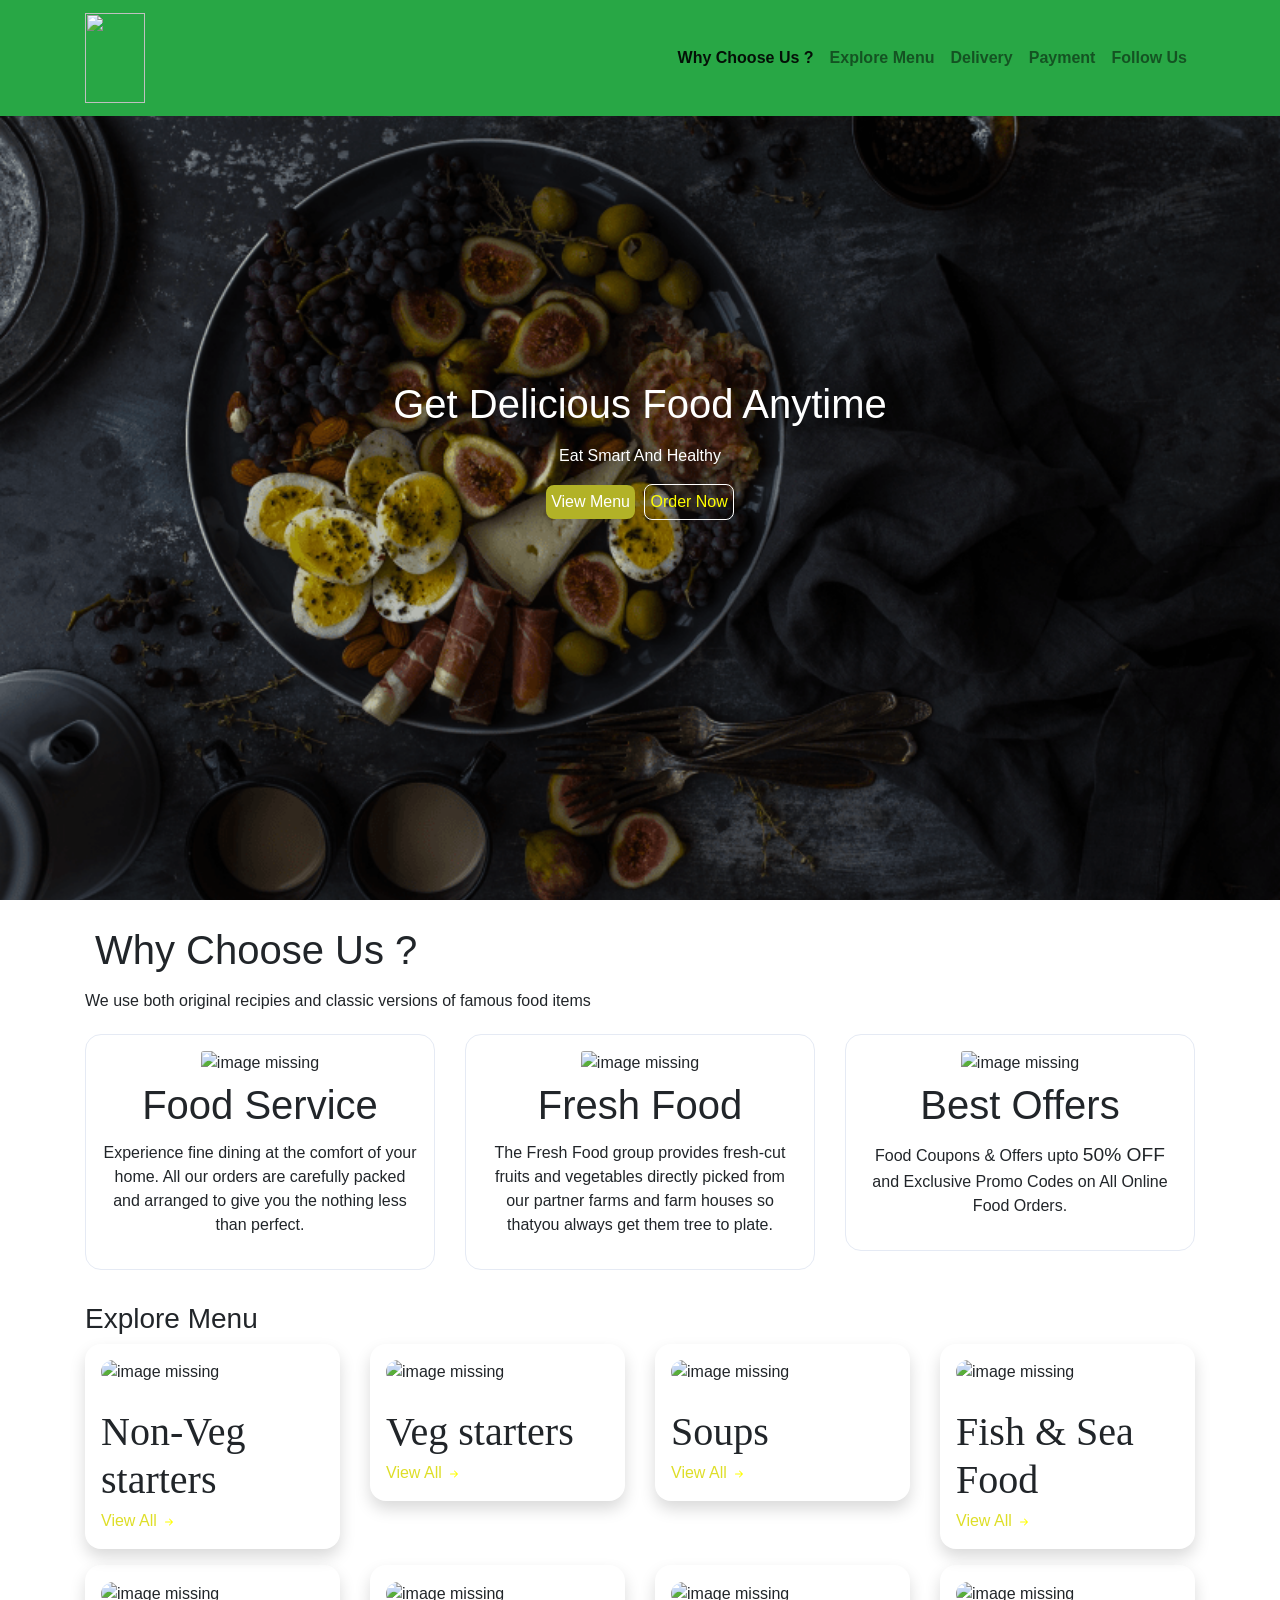
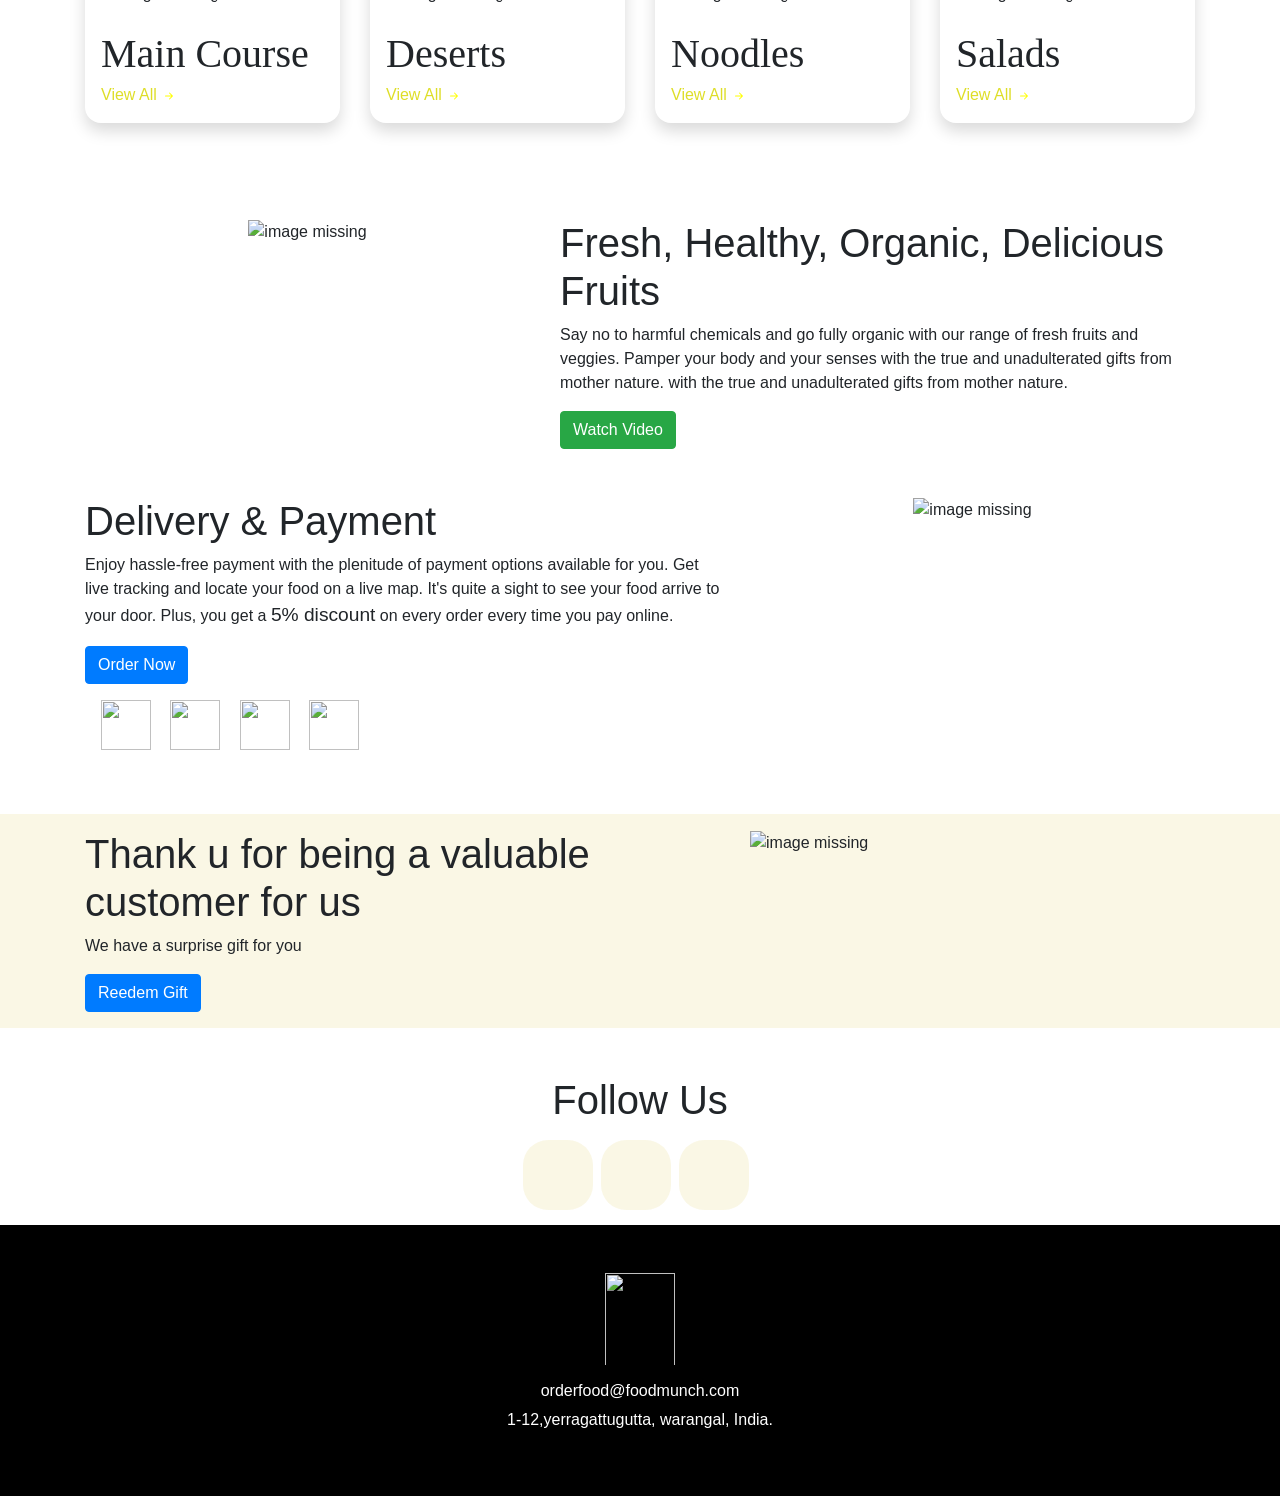
==== commit 3709d3b8: "Update restaurant.html" ====
--- a/restaurant.html
+++ b/restaurant.html
@@ -342,7 +342,7 @@
         <img
           src="https://d1tgh8fmlzexmh.cloudfront.net/ccbp-responsive-website/food-munch-logo-light.png"
           class="food-munch-logo"/>
-        <h1 class="footer-section-mail-id">orderfood@foodmunch.com</h1>
+        <h6 class="footer-section-mail-id">orderfood@foodmunch.com</h6>
         <p class="footer-section-address">
           1-12,yerragattugutta, warangal, India.
         </p>
--- a/restaurantstyle.css
+++ b/restaurantstyle.css
@@ -13,7 +13,7 @@
     font-family: sans-serif;
 }
 .banner-section-bg{
-background: url("https://bhargavkumar1612.pythonanywhere.com/media/portfolio/images/foodmunch-banner-bg.png");
+background: url("ck.png");
 height: 100vh;
 background-size: cover;
 
